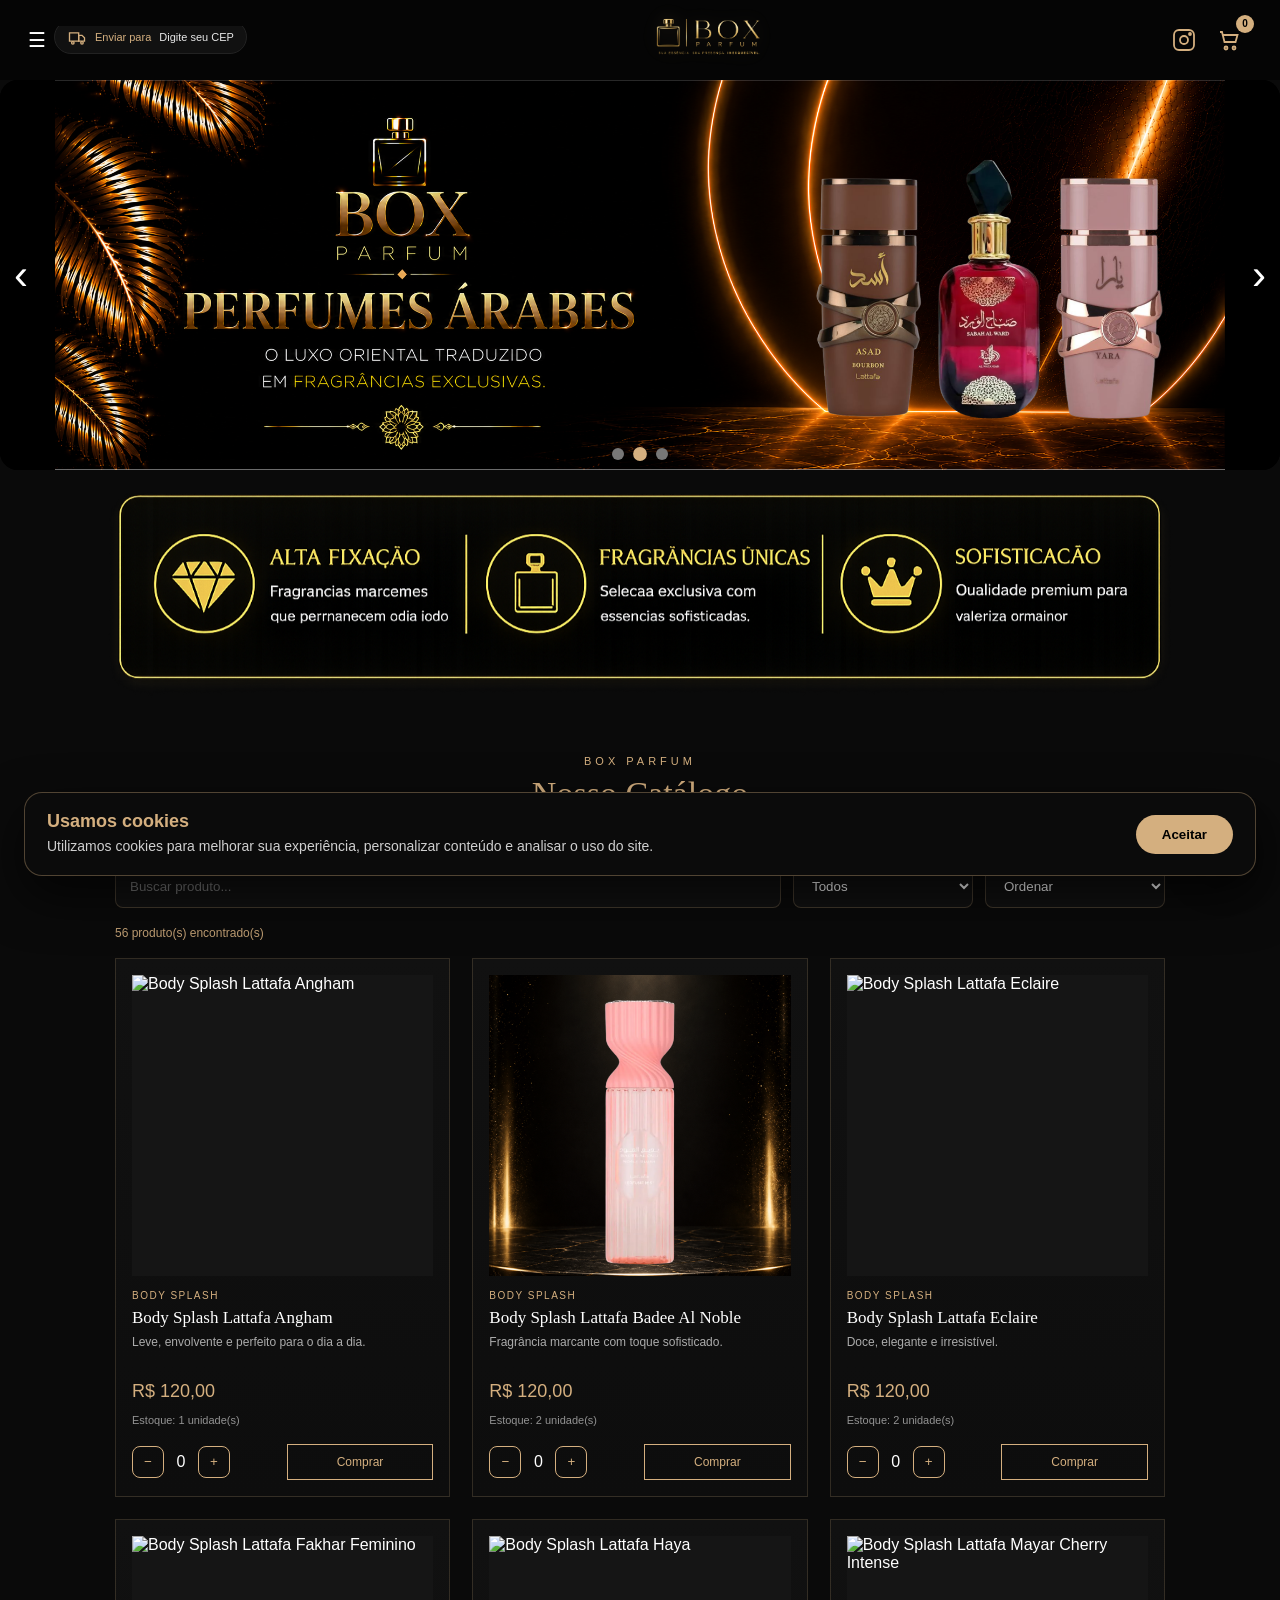
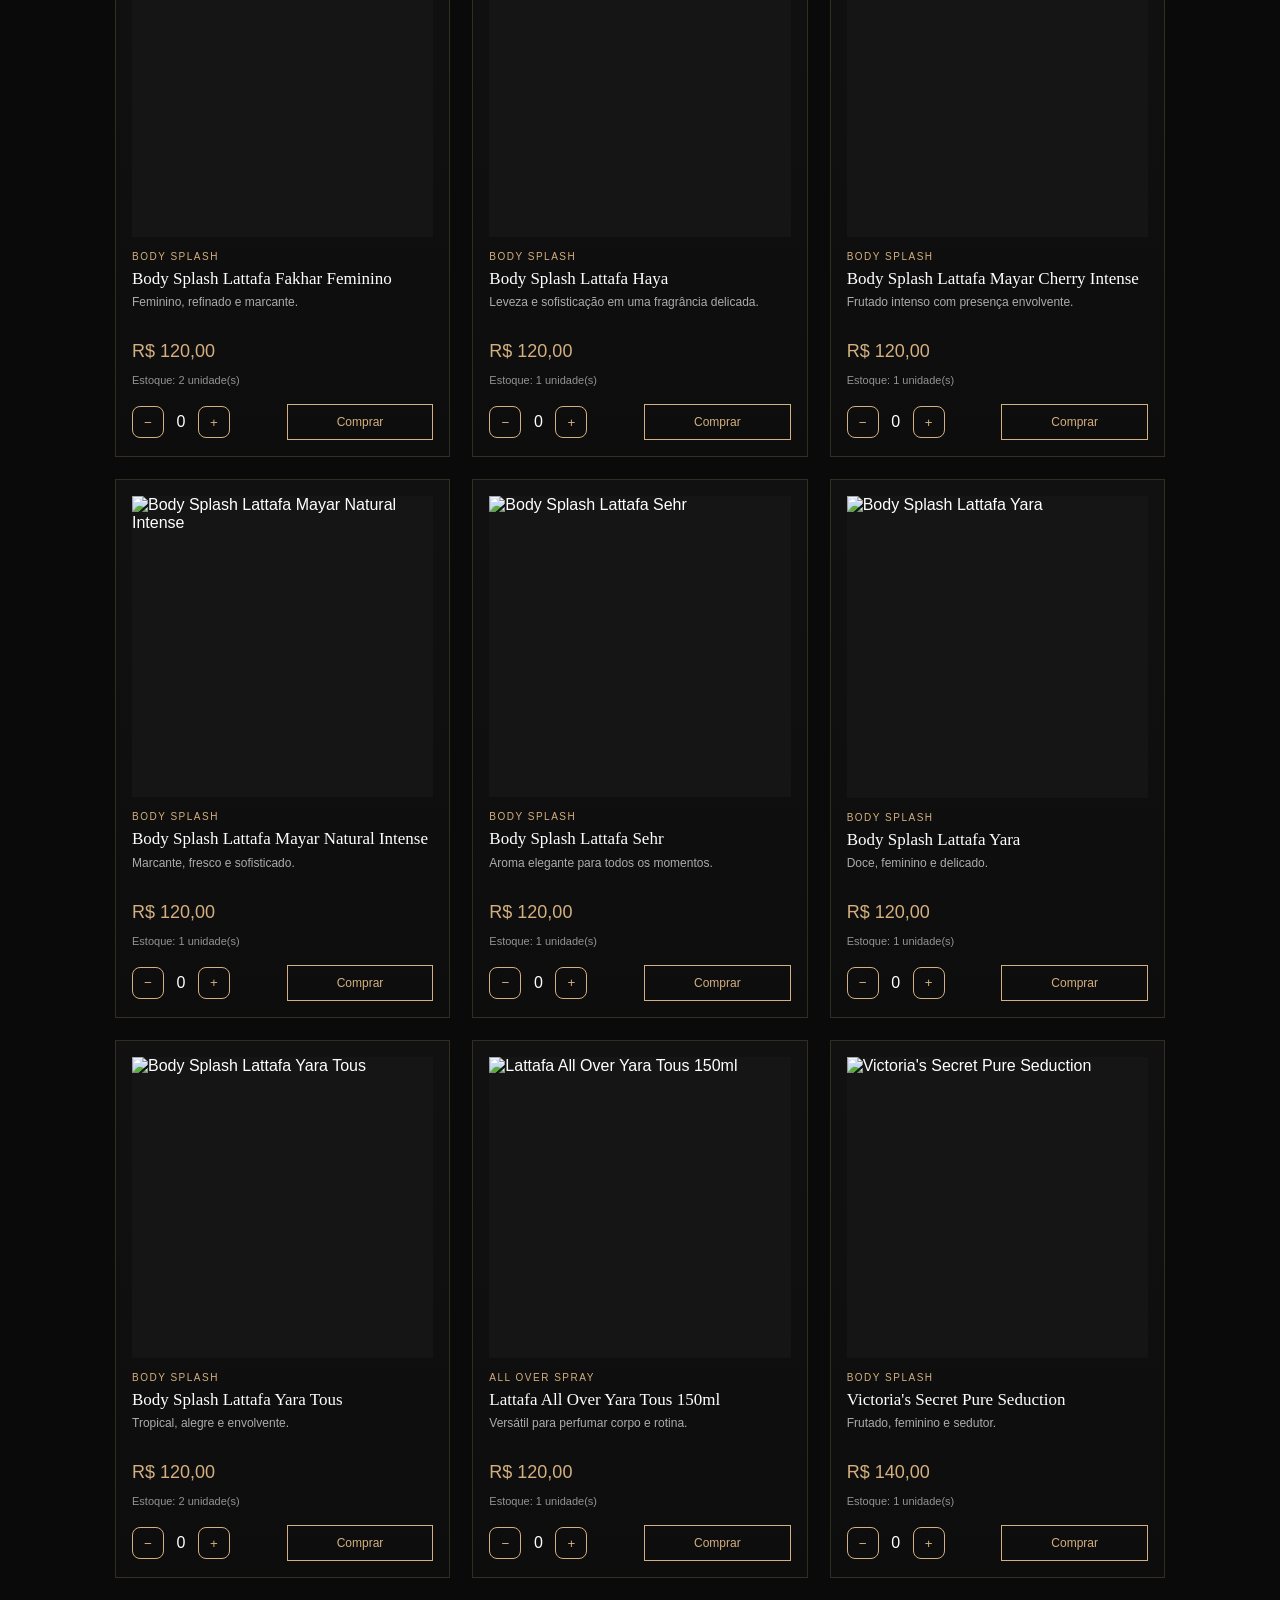
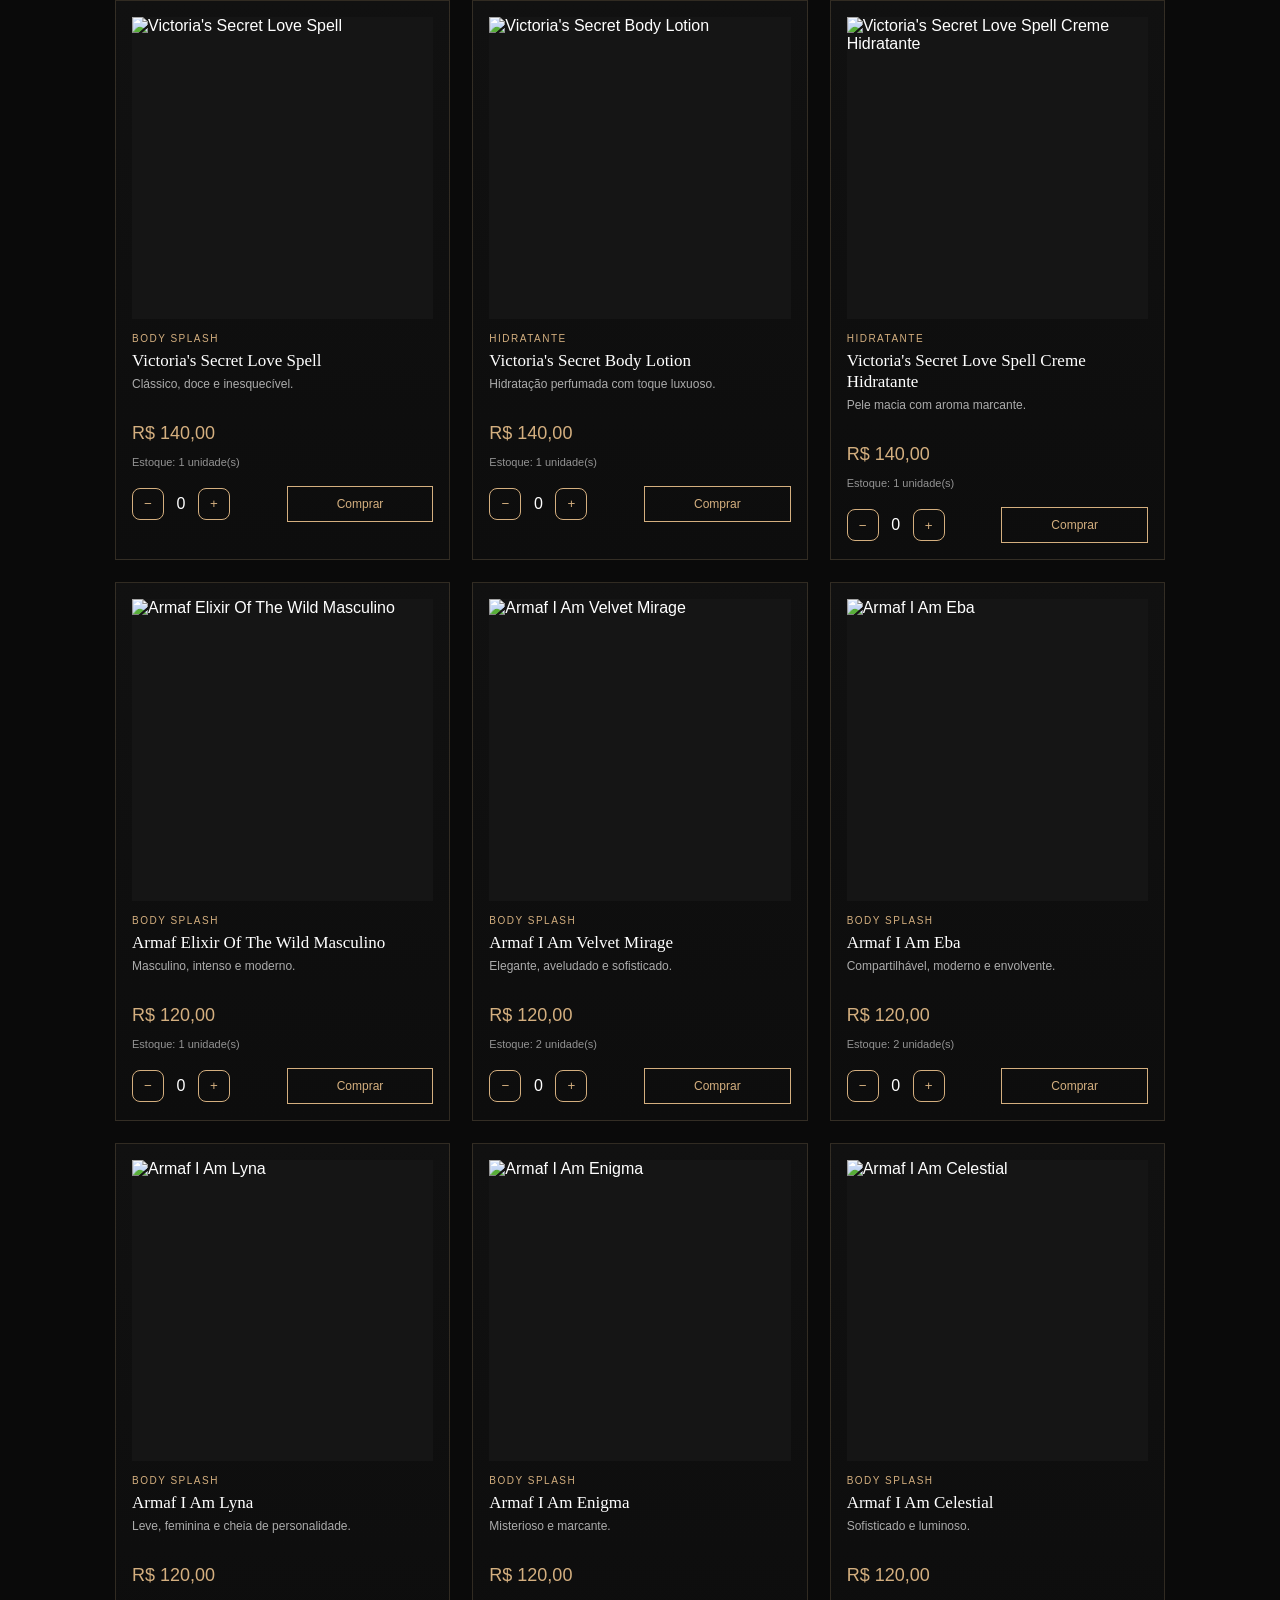
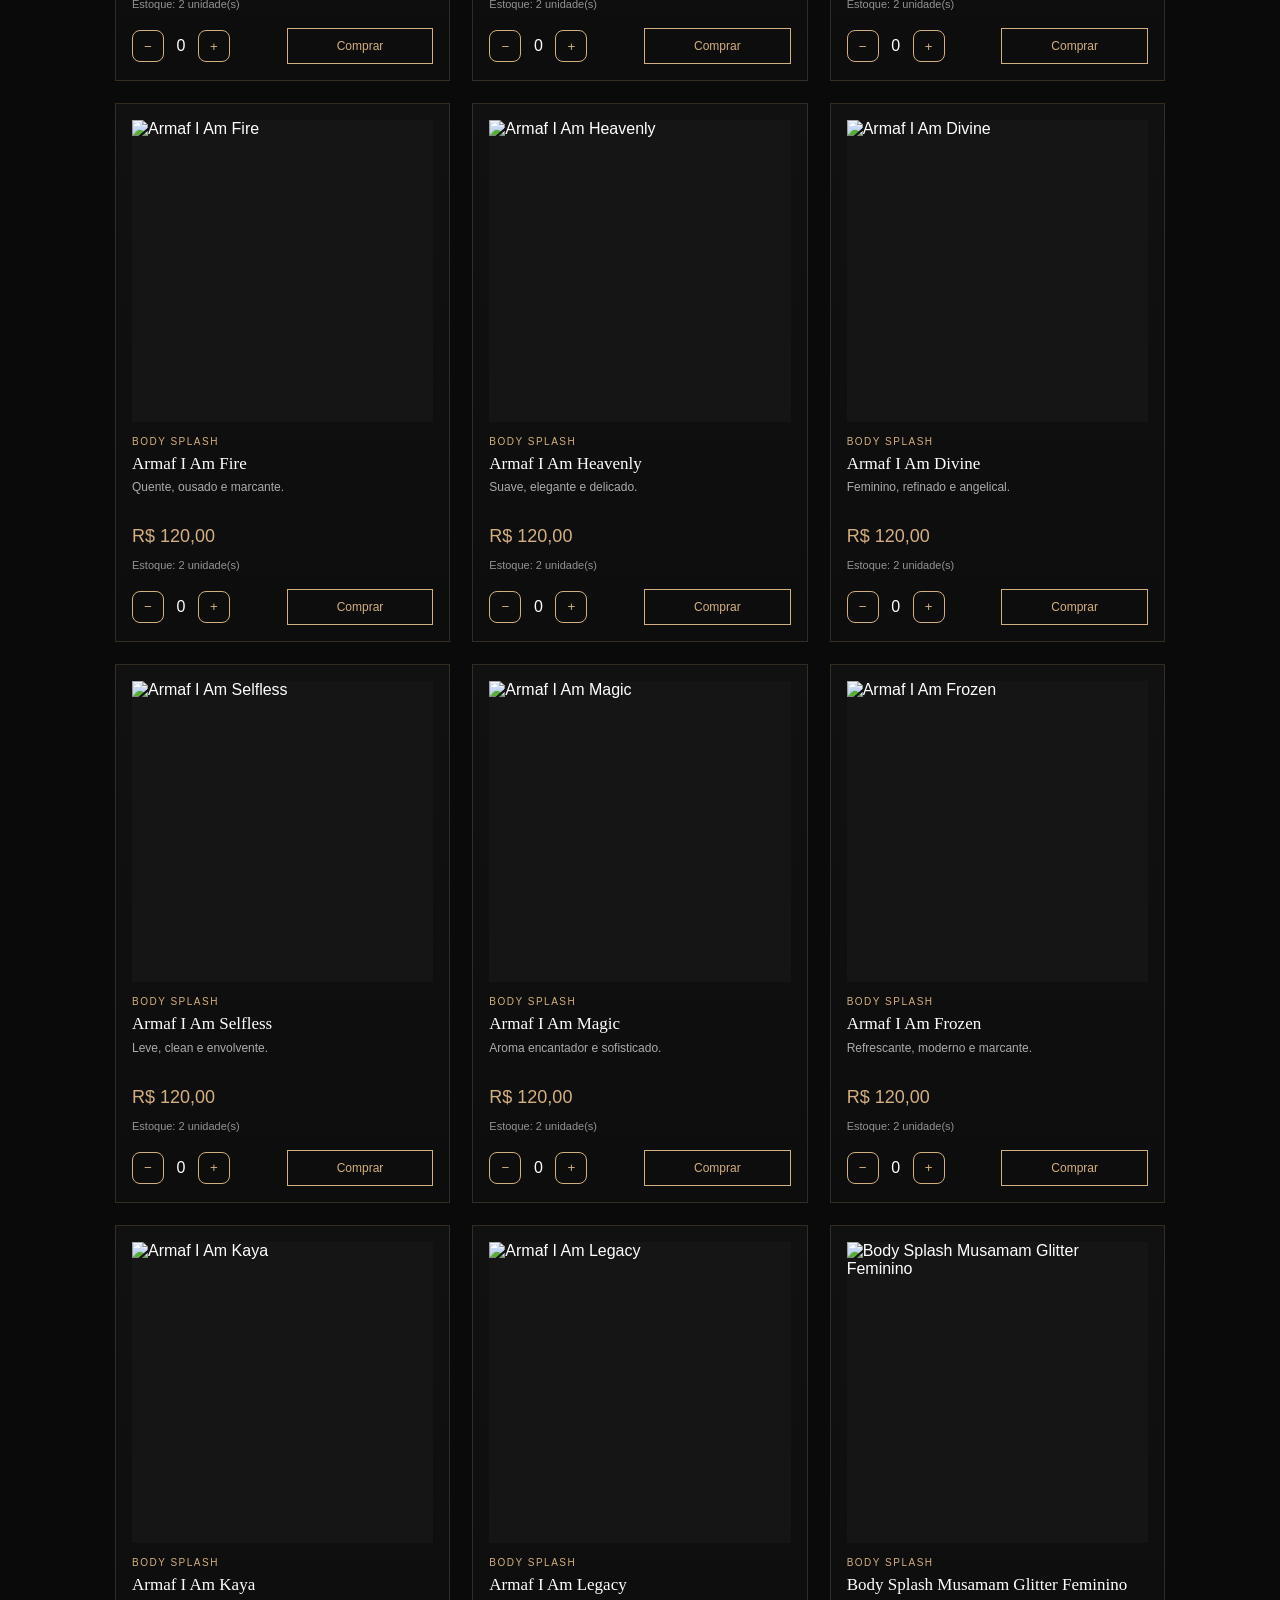
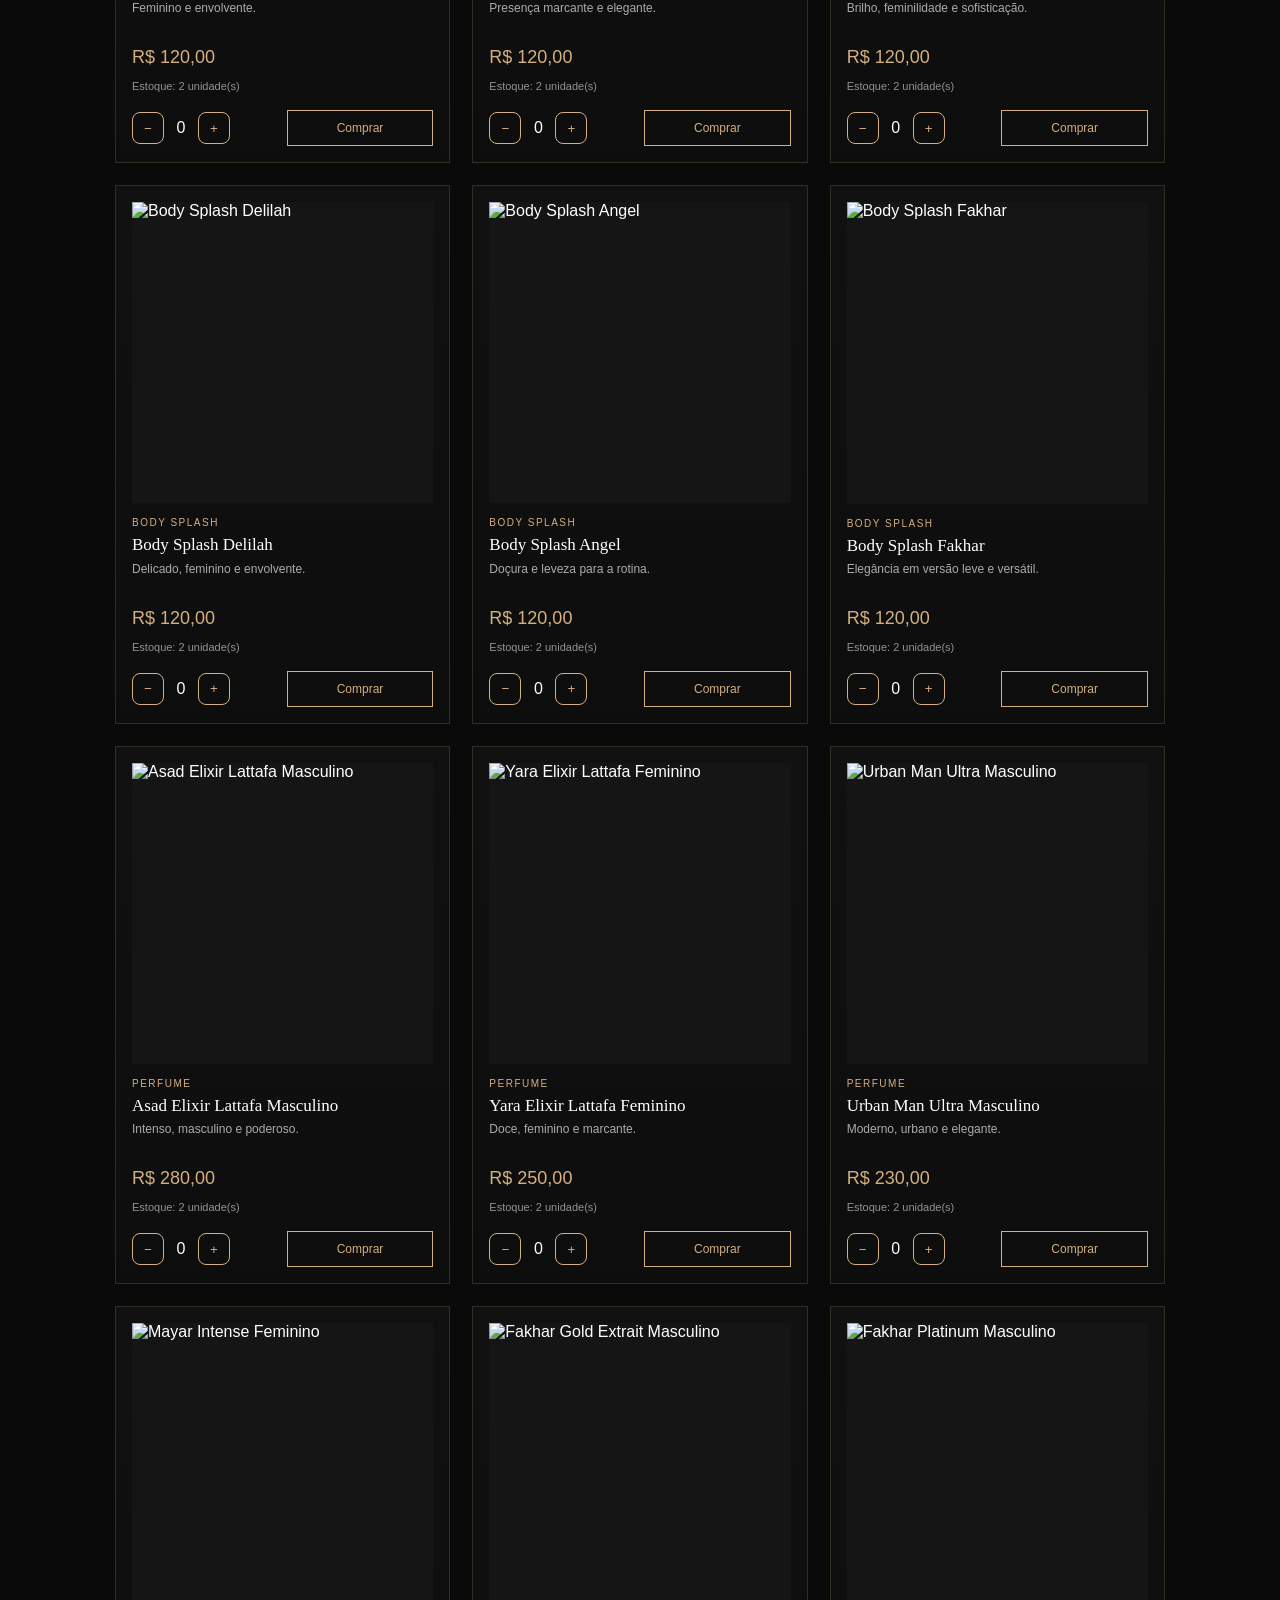
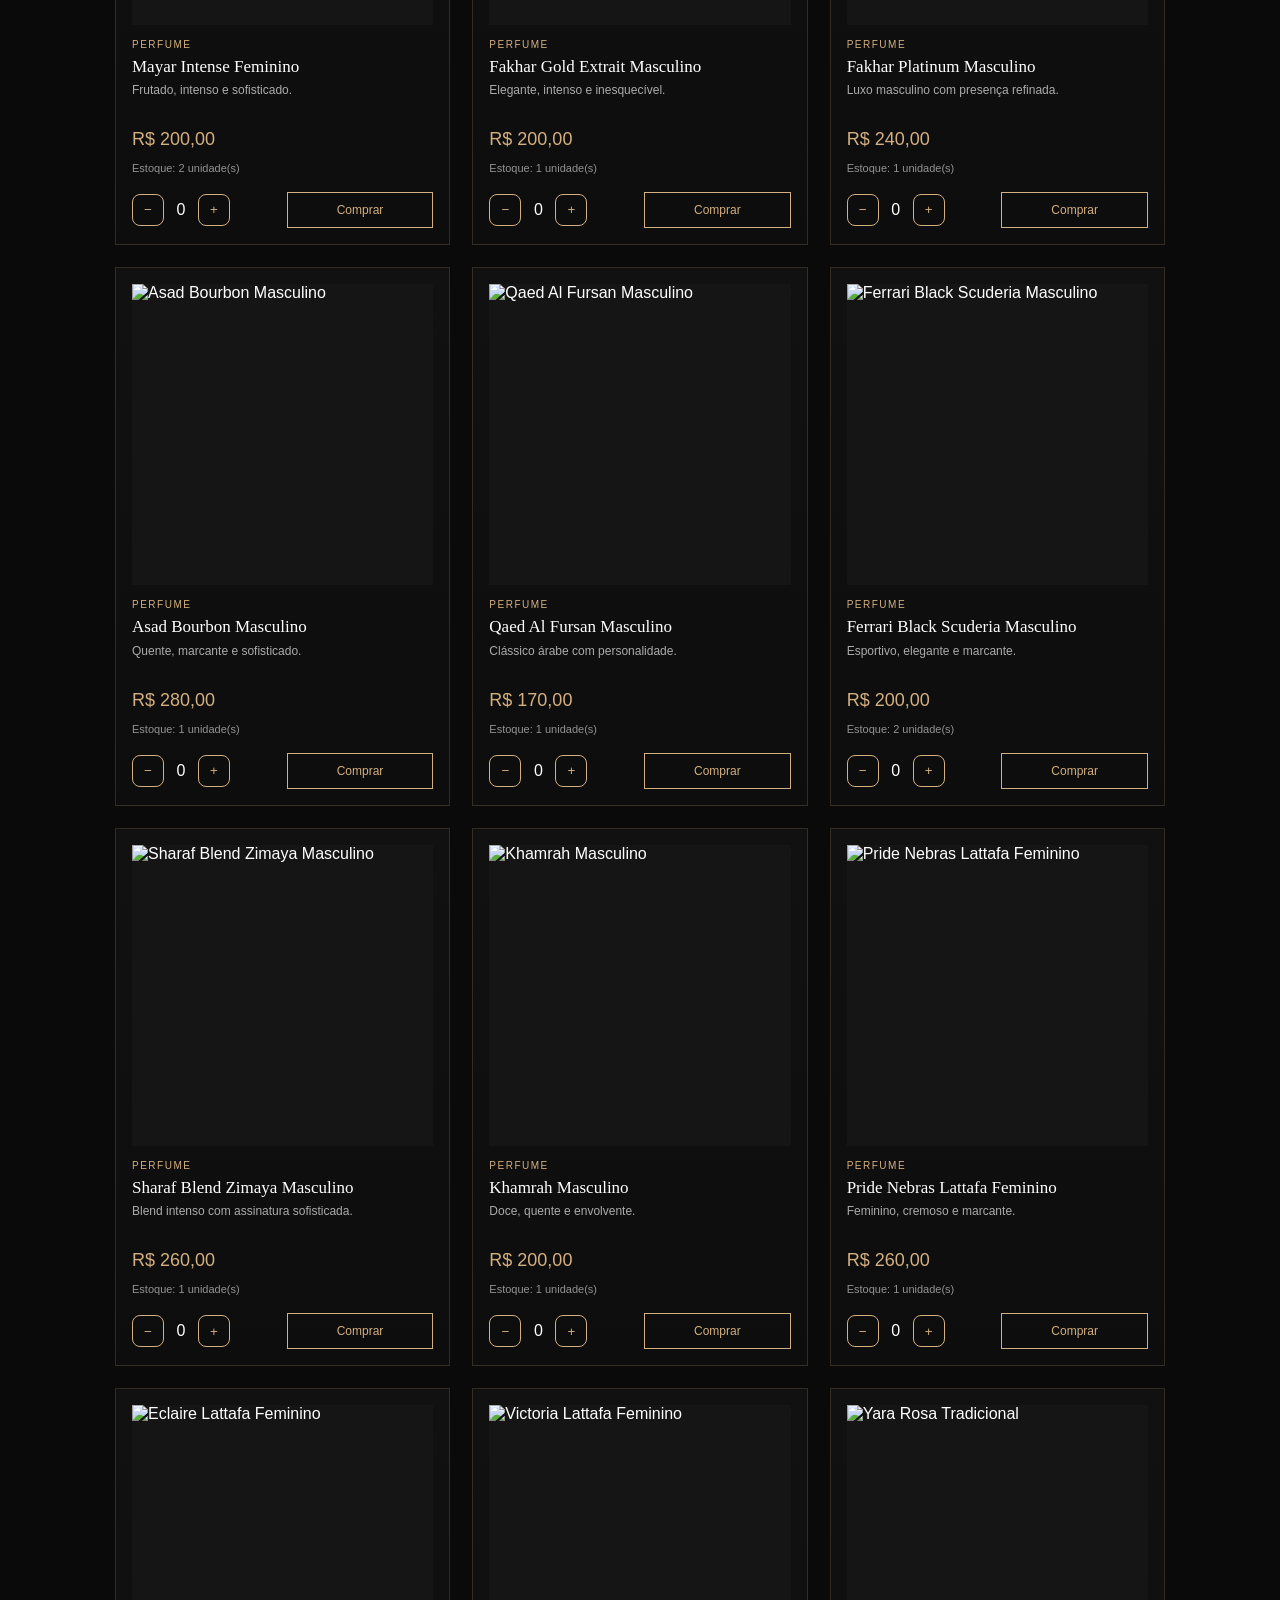
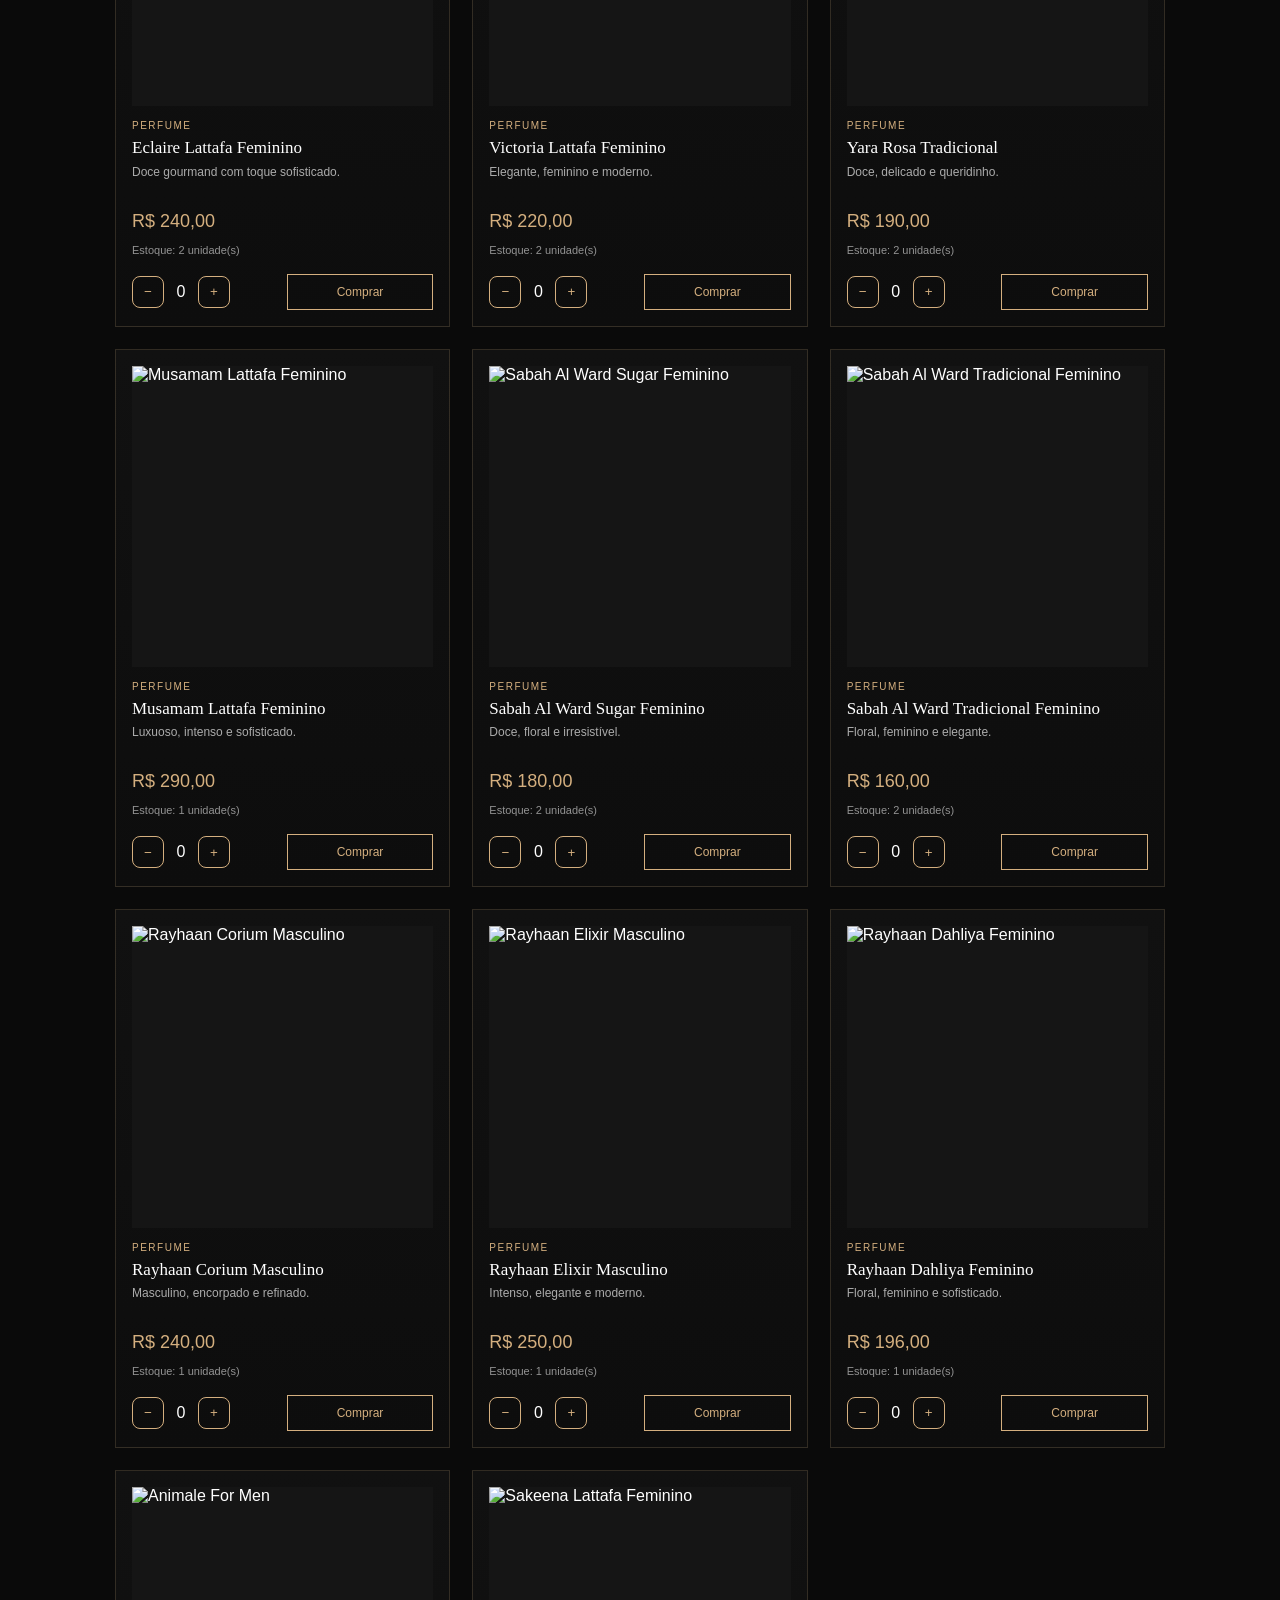
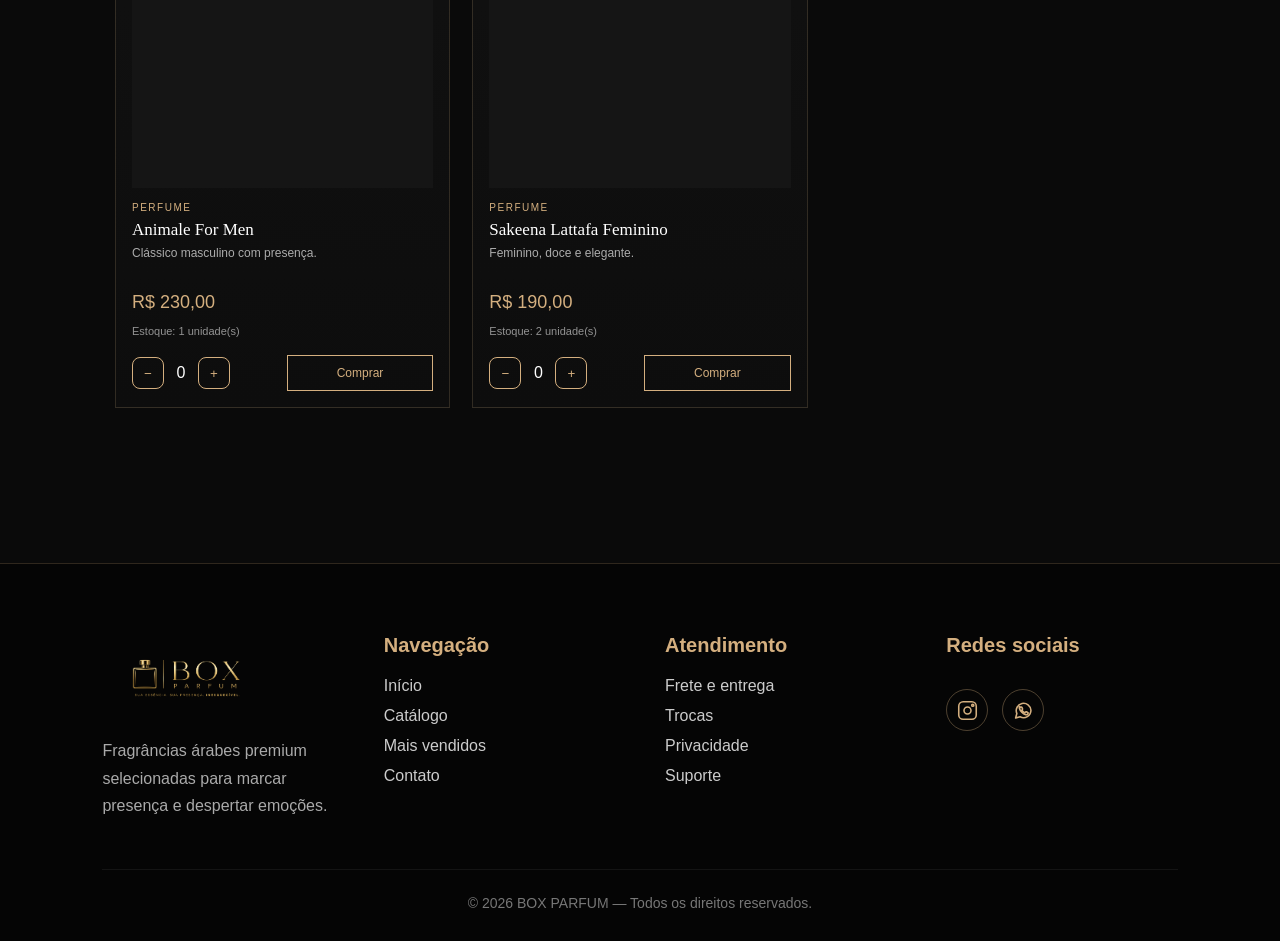
==== index.html @ 10d19405 "corrige nomes das imagens" ====
<!DOCTYPE html>
<html lang="pt-BR">
<head>
  <meta charset="UTF-8">
  <meta name="viewport" content="width=device-width, initial-scale=1.0">
  <title>Box Parfum</title>
  <link rel="stylesheet" href="style.css">
  <link rel="icon" type="image/png" href="favicon.png">
</head>
<body>
  <!-- HEADER -->
<header class="header">
  <div class="left">
<button class="menu" onclick="abrirMenu()">☰</button>

    <nav class="mobile-menu" id="mobileMenu">
  <a href="index.html">Início</a>
  <a href="#catalogo">Catálogo</a>
  <a href="frete.html">Frete e entrega</a>
  <a href="trocas.html">Trocas</a>
  <a href="privacidade.html">Privacidade</a>
  <a href="https://wa.me/5541996844249" target="_blank">Contato</a>
</nav>

    <div class="delivery-box">
      <svg class="delivery-icon" viewBox="0 0 24 24">
        <path d="M3 7h11v10H3z"/>
        <path d="M14 10h4l3 3v4h-7z"/>
        <circle cx="7" cy="19" r="1.5"/>
        <circle cx="18" cy="19" r="1.5"/>
      </svg>

      <span class="label">Enviar para</span>
      <span id="delivery-text" class="location">Digite seu CEP</span>
      <input id="cep" class="cep hidden" placeholder="CEP">
    </div>
  </div>

  <div class="logo">
    <img src="logo-box-parfum.png" alt="Box Parfum">
  </div>

  <div class="right">

    <a href="https://instagram.com/boxparfumbr" target="_blank" class="icon">
      <svg viewBox="0 0 24 24" class="icon-svg">
        <rect x="2" y="2" width="20" height="20" rx="5" ry="5"/>
        <circle cx="12" cy="12" r="4"/>
        <circle cx="18" cy="6" r="1"/>
      </svg>
    </a>
  <div class="cart-wrapper">

  <button class="cart-btn">

    <svg viewBox="0 0 24 24" class="icon-svg">
      <circle cx="9" cy="20" r="1.5"/>
      <circle cx="17" cy="20" r="1.5"/>
      <path d="M3 4h2l2.5 10h11l2-7H6"/>
    </svg>

    <span class="cart-count">0</span>

  </button>

  <div class="cart-dropdown">

    <h3>Meu carrinho</h3>

    <div id="cart-items"></div>

    <strong>
      Total:
      <span id="cart-total">R$ 0,00</span>
    </strong>

    <button onclick="finalizarCompra()">
      Finalizar Compra
    </button>

  </div>

</div>
      </div>
    </div>


</header>

  
<!-- BANNER -->
<section class="amazon-carousel">

  <button class="slide-btn prev">‹</button>

  <div class="amazon-track">

    <div class="amazon-slide">
      <img src="h1.png" alt="Banner Box Parfum" class="banner-img">
    </div>

    <div class="amazon-slide">
      <img src="h2.png" alt="Banner Box Parfum" class="banner-img">
    </div>

    <div class="amazon-slide">
      <img src="h3.png" alt="Banner Box Parfum" class="banner-img">
    </div>

  </div>

  <button class="slide-btn next">›</button>

  <div class="dots">
    <span class="active"></span>
    <span></span>
    <span></span>
  </div>

</section>

<div class="benefit-item">
    <section class="benefits-img">



  <img src="beneficios.png" alt="">
  </div>

</section>

  <!-- CATÁLOGO -->
<section class="catalog" id="catalogo">
  <div class="catalog-header">
    <p class="catalog-kicker">BOX PARFUM</p>
    <h2>Nosso Catálogo</h2>
    <p class="catalog-subtitle">Perfumes, body splashs e cuidados selecionados para marcar presença.</p>
  </div>

  <div class="catalog-tools">
    <input id="product-search" class="catalog-search" type="text" placeholder="Buscar produto...">

    <select id="category-filter" class="catalog-select">
      <option value="Todos">Todos</option>
      <option value="Perfume">Perfumes</option>
      <option value="Body Splash">Body Splash</option>
      <option value="Hidratante">Hidratantes</option>
      <option value="All Over Spray">All Over Spray</option>
    </select>

    <select id="sort-filter" class="catalog-select">
      <option value="default">Ordenar</option>
      <option value="price-asc">Menor preço</option>
      <option value="price-desc">Maior preço</option>
      <option value="name-asc">Nome A-Z</option>
    </select>
  </div>

  <div class="catalog-count" id="catalog-count"></div>
  <div class="products" id="products-grid"></div>
</section>

<style>
.catalog{
  padding:55px 20px;
  background:#0a0a0a;
}

.catalog-header{
  text-align:center;
  margin-bottom:28px;
}

.catalog-kicker{
  color:#d4af7f;
  letter-spacing:4px;
  font-size:11px;
  text-transform:uppercase;
  margin-bottom:8px;
}

.catalog h2{
  color:#d4af7f;
  font-size:34px;
  font-family:Georgia,serif;
  font-weight:400;
  margin-bottom:8px;
}

.catalog-subtitle{
  color:#fff;
  opacity:.7;
  font-size:14px;
}

.catalog-tools{
  max-width:1050px;
  margin:0 auto 18px;
  display:grid;
  grid-template-columns:1fr 180px 180px;
  gap:12px;
}

.catalog-search,
.catalog-select{
  background:#111;
  border:1px solid rgba(212,175,127,.25);
  color:#fff;
  padding:12px 14px;
  border-radius:8px;
  outline:none;
}

.catalog-count{
  max-width:1050px;
  margin:0 auto 18px;
  color:#d4af7f;
  font-size:12px;
  opacity:.9;
}

.products{
  max-width:1050px;
  margin:auto;
  display:grid;
  grid-template-columns:repeat(3,1fr);
  gap:22px;
}

.card{
  background:linear-gradient(180deg,#111,#0d0d0d);
  border:1px solid rgba(212,175,127,.18);
  padding:16px;
  text-align:left;
  transition:.25s ease;
}

.card:hover{
  transform:translateY(-4px);
  border-color:#d4af7f;
}

.product-img-box{
  width:100%;
  aspect-ratio:1/1;
  background:#151515;
  display:flex;
  align-items:center;
  justify-content:center;
  overflow:hidden;
  margin-bottom:14px;
}

.product-img-box img{
  width:100%;
  height:100%;
  object-fit:cover;
}

.product-category{
  color:#d4af7f;
  font-size:10px;
  text-transform:uppercase;
  letter-spacing:1.5px;
  margin-bottom:6px;
}

.card h3{
  color:#fff;
  font-size:17px;
  line-height:1.25;
  margin-bottom:6px;
  font-family:Georgia,serif;
  font-weight:400;
}

.card p{
  color:#fff;
  opacity:.65;
  font-size:12px;
  min-height:34px;
}

.price{
  display:block;
  color:#d4af7f;
  font-size:18px;
  margin:12px 0;
}

.stock{
  color:#fff;
  opacity:.55;
  font-size:11px;
  margin-bottom:12px;
}

.actions{
  display:grid;
  grid-template-columns:1fr 1fr;
  gap:8px;
}

.add-cart,
.buy{
  border:1px solid #d4af7f;
  background:transparent;
  color:#d4af7f;
  padding:10px;
  cursor:pointer;
  font-size:12px;
  transition:.25s ease;
}

.add-cart:hover,
.buy:hover{
  background:#d4af7f;
  color:#0a0a0a;
}

@media(max-width:850px){
  .catalog-tools{grid-template-columns:1fr;}
  .products{grid-template-columns:1fr 1fr;}
}

@media(max-width:520px){
  .products{grid-template-columns:1fr;}
}
</style>

<script>
const productsData = [
  {name:"Body Splash Lattafa Angham", category:"Body Splash", price:120, stock:1, image:"bodysplashlattafaangham.png", desc:"Leve, envolvente e perfeito para o dia a dia."},
  {name:"Body Splash Lattafa Badee Al Noble", category:"Body Splash", price:120, stock:2, image:"body-splash-lattafa-badee-al-noble.png", desc:"Fragrância marcante com toque sofisticado."},
  {name:"Body Splash Lattafa Eclaire", category:"Body Splash", price:120, stock:2, image:"bodysplasheclaire.png", desc:"Doce, elegante e irresistível."},
  {name:"Body Splash Lattafa Fakhar Feminino", category:"Body Splash", price:120, stock:2, image:"bodysplashfakhar.png", desc:"Feminino, refinado e marcante."},
  {name:"Body Splash Lattafa Haya", category:"Body Splash", price:120, stock:1, image:"haya.png", desc:"Leveza e sofisticação em uma fragrância delicada."},
  {name:"Body Splash Lattafa Mayar Cherry Intense", category:"Body Splash", price:120, stock:1, image:"mayarcherry.png", desc:"Frutado intenso com presença envolvente."},
  {name:"Body Splash Lattafa Mayar Natural Intense", category:"Body Splash", price:120, stock:1, image:"mayarnatural.png", desc:"Marcante, fresco e sofisticado."},
  {name:"Body Splash Lattafa Sehr", category:"Body Splash", price:120, stock:1, image:"sehr.png", desc:"Aroma elegante para todos os momentos."},
  {name:"Body Splash Lattafa Yara", category:"Body Splash", price:120, stock:1, image:"mistyara.png", desc:"Doce, feminino e delicado."},
  {name:"Body Splash Lattafa Yara Tous", category:"Body Splash", price:120, stock:2, image:"yaratous.png", desc:"Tropical, alegre e envolvente."},
  {name:"Lattafa All Over Yara Tous 150ml", category:"All Over Spray", price:120, stock:1, image:"alloveryaratous.png", desc:"Versátil para perfumar corpo e rotina."},
  {name:"Victoria's Secret Pure Seduction", category:"Body Splash", price:140, stock:1, image:"victoriasecretspureseductiion.png", desc:"Frutado, feminino e sedutor."},
  {name:"Victoria's Secret Love Spell", category:"Body Splash", price:140, stock:1, image:"victoriasecretslovespell.png", desc:"Clássico, doce e inesquecível."},
  {name:"Victoria's Secret Body Lotion", category:"Hidratante", price:140, stock:1, image:"vsbodylotion.png", desc:"Hidratação perfumada com toque luxuoso."},
  {name:"Victoria's Secret Love Spell Creme Hidratante", category:"Hidratante", price:140, stock:1, image:"victoriasecretscremehidratantels.png", desc:"Pele macia com aroma marcante."},
  {name:"Armaf Elixir Of The Wild Masculino", category:"Body Splash", price:120, stock:1, image:"elixirofwild.png", desc:"Masculino, intenso e moderno."},
  {name:"Armaf I Am Velvet Mirage", category:"Body Splash", price:120, stock:2, image:"velvetmirage.png", desc:"Elegante, aveludado e sofisticado."},
  {name:"Armaf I Am Eba", category:"Body Splash", price:120, stock:2, image:"eba.png", desc:"Compartilhável, moderno e envolvente."},
  {name:"Armaf I Am Lyna", category:"Body Splash", price:120, stock:2, image:"lyna.png", desc:"Leve, feminina e cheia de personalidade."},
  {name:"Armaf I Am Enigma", category:"Body Splash", price:120, stock:2, image:"enigma.png", desc:"Misterioso e marcante."},
  {name:"Armaf I Am Celestial", category:"Body Splash", price:120, stock:2, image:"celestial.png", desc:"Sofisticado e luminoso."},
  {name:"Armaf I Am Fire", category:"Body Splash", price:120, stock:2, image:"fire.png", desc:"Quente, ousado e marcante."},
  {name:"Armaf I Am Heavenly", category:"Body Splash", price:120, stock:2, image:"heavenly.png", desc:"Suave, elegante e delicado."},
  {name:"Armaf I Am Divine", category:"Body Splash", price:120, stock:2, image:"divine.png", desc:"Feminino, refinado e angelical."},
  {name:"Armaf I Am Selfless", category:"Body Splash", price:120, stock:2, image:"selfless.png", desc:"Leve, clean e envolvente."},
  {name:"Armaf I Am Magic", category:"Body Splash", price:120, stock:2, image:"magic.png", desc:"Aroma encantador e sofisticado."},
  {name:"Armaf I Am Frozen", category:"Body Splash", price:120, stock:2, image:"frozen.png", desc:"Refrescante, moderno e marcante."},
  {name:"Armaf I Am Kaya", category:"Body Splash", price:120, stock:2, image:"kaya.png", desc:"Feminino e envolvente."},
  {name:"Armaf I Am Legacy", category:"Body Splash", price:120, stock:2, image:"legacy.png", desc:"Presença marcante e elegante."},
  {name:"Body Splash Musamam Glitter Feminino", category:"Body Splash", price:120, stock:2, image:"bsmusaman.png", desc:"Brilho, feminilidade e sofisticação."},
  {name:"Body Splash Delilah", category:"Body Splash", price:120, stock:2, image:"dalilah.png", desc:"Delicado, feminino e envolvente."},
  {name:"Body Splash Angel", category:"Body Splash", price:120, stock:2, image:"angel.png", desc:"Doçura e leveza para a rotina."},
  {name:"Body Splash Fakhar", category:"Body Splash", price:120, stock:2, image:"fskharbs.png", desc:"Elegância em versão leve e versátil."},
  {name:"Asad Elixir Lattafa Masculino", category:"Perfume", price:280, stock:2, image:"asaadelixir.png", desc:"Intenso, masculino e poderoso."},
  {name:"Yara Elixir Lattafa Feminino", category:"Perfume", price:250, stock:2, image:"yaraelixir.png", desc:"Doce, feminino e marcante."},
  {name:"Urban Man Ultra Masculino", category:"Perfume", price:230, stock:2, image:"urban-man-ultra.png", desc:"Moderno, urbano e elegante."},
  {name:"Mayar Intense Feminino", category:"Perfume", price:200, stock:2, image:"mayarintense.png", desc:"Frutado, intenso e sofisticado."},
  {name:"Fakhar Gold Extrait Masculino", category:"Perfume", price:200, stock:1, image:"fakhargold.png", desc:"Elegante, intenso e inesquecível."},
  {name:"Fakhar Platinum Masculino", category:"Perfume", price:240, stock:1, image:"fakharplatinum.png", desc:"Luxo masculino com presença refinada."},
  {name:"Asad Bourbon Masculino", category:"Perfume", price:280, stock:1, image:"asaadbourbom.png", desc:"Quente, marcante e sofisticado."},
  {name:"Qaed Al Fursan Masculino", category:"Perfume", price:170, stock:1, image:"qaedalfursan.png", desc:"Clássico árabe com personalidade."},
  {name:"Ferrari Black Scuderia Masculino", category:"Perfume", price:200, stock:2, image:"ferrariblack.png", desc:"Esportivo, elegante e marcante."},
  {name:"Sharaf Blend Zimaya Masculino", category:"Perfume", price:260, stock:1, image:"sharaf.png", desc:"Blend intenso com assinatura sofisticada."},
  {name:"Khamrah Masculino", category:"Perfume", price:200, stock:1, image:"kramrah.png", desc:"Doce, quente e envolvente."},
  {name:"Pride Nebras Lattafa Feminino", category:"Perfume", price:260, stock:1, image:"pridenebras.png", desc:"Feminino, cremoso e marcante."},
  {name:"Eclaire Lattafa Feminino", category:"Perfume", price:240, stock:2, image:"eclaireparfum.png", desc:"Doce gourmand com toque sofisticado."},
  {name:"Victoria Lattafa Feminino", category:"Perfume", price:220, stock:2, image:"victoria.png", desc:"Elegante, feminino e moderno."},
  {name:"Yara Rosa Tradicional", category:"Perfume", price:190, stock:2, image:"yara.png", desc:"Doce, delicado e queridinho."},
  {name:"Musamam Lattafa Feminino", category:"Perfume", price:290, stock:1, image:"musaman.png", desc:"Luxuoso, intenso e sofisticado."},
  {name:"Sabah Al Ward Sugar Feminino", category:"Perfume", price:180, stock:2, image:"sugar.png", desc:"Doce, floral e irresistível."},
  {name:"Sabah Al Ward Tradicional Feminino", category:"Perfume", price:160, stock:2, image:"sabahalwerd.png", desc:"Floral, feminino e elegante."},
  {name:"Rayhaan Corium Masculino", category:"Perfume", price:240, stock:1, image:"rayhaamcorium.png", desc:"Masculino, encorpado e refinado."},
  {name:"Rayhaan Elixir Masculino", category:"Perfume", price:250, stock:1, image:"rayhaamelixir.png", desc:"Intenso, elegante e moderno."},
  {name:"Rayhaan Dahliya Feminino", category:"Perfume", price:196, stock:1, image:"rayhaan-dahliya.png", desc:"Floral, feminino e sofisticado."},
  {name:"Animale For Men", category:"Perfume", price:230, stock:1, image:"animaleformen.png", desc:"Clássico masculino com presença."},
  {name:"Sakeena Lattafa Feminino", category:"Perfume", price:190, stock:2, image:"sakeena.png", desc:"Feminino, doce e elegante."}
];


function money(value){
  return value.toLocaleString("pt-BR", {style:"currency", currency:"BRL"});
}


function renderProducts(){
  const grid = document.getElementById("products-grid");
  const search = document.getElementById("product-search").value.toLowerCase();
  const category = document.getElementById("category-filter").value;
  const sort = document.getElementById("sort-filter").value;

  let list = productsData.filter(product => {
    const matchSearch = product.name.toLowerCase().includes(search) || product.desc.toLowerCase().includes(search);
    const matchCategory = category === "Todos" || product.category === category;
    return matchSearch && matchCategory;
  });
  

  if(sort === "price-asc") list.sort((a,b)=>a.price-b.price);
  if(sort === "price-desc") list.sort((a,b)=>b.price-a.price);
  if(sort === "name-asc") list.sort((a,b)=>a.name.localeCompare(b.name));
  document.getElementById("catalog-count").textContent = `${list.length} produto(s) encontrado(s)`;


  grid.innerHTML = list.map((product, index)=>`
    <article class="card">
      <div class="product-img-box">
        <img src="${product.image}" alt="${product.name}">
      </div>
      <div class="product-category">${product.category}</div>
      <h3>${product.name}</h3>
      <p>${product.desc}</p>
      <span class="price">${money(product.price)}</span>
      <div class="stock">Estoque: ${product.stock} unidade(s)</div>
    
    
<div class="actions">

  <div class="product-actions">

    <button onclick="diminuirProduto(${productsData.indexOf(product)})">
      −
    </button>

    <span id="qtd-${productsData.indexOf(product)}">
      0
    </span>

    <button onclick="aumentarProduto(${productsData.indexOf(product)})">
      +
    </button>

  </div>

  <button class="buy"
    onclick="buyNow(${productsData.indexOf(product)})">
    Comprar
  </button>

</div>
    </article>
  `).join("");
  
  }
document.getElementById("product-search")
.addEventListener("input", renderProducts);

document.getElementById("category-filter")
.addEventListener("change", renderProducts);

document.getElementById("sort-filter")
.addEventListener("change", renderProducts);
renderProducts();

  

function buyNow(index){

  const product = productsData[index];

  localStorage.setItem(
    "checkoutProduct",
    JSON.stringify({
      ...product,
      quantity:1
    })
  );

  localStorage.removeItem("checkoutCart");

  window.location.href = "checkout.html";
}

renderProducts();
</script>

<script>
const deliveryBox = document.querySelector(".delivery-box");
const cepInput = document.getElementById("cep");
const deliveryText = document.getElementById("delivery-text");

window.addEventListener("load", () => {
  const cepSalvo = localStorage.getItem("cep");
  const enderecoSalvo = localStorage.getItem("enderecoCompleto");

  if (cepSalvo) cepInput.value = cepSalvo;
  if (enderecoSalvo) deliveryText.textContent = enderecoSalvo;
});

deliveryBox.addEventListener("click", () => {
  deliveryText.classList.add("hidden");
  cepInput.classList.remove("hidden");

  setTimeout(() => {
    cepInput.focus();
    cepInput.select();
  }, 50);
});

cepInput.addEventListener("click", (e) => {
  e.stopPropagation();
});

cepInput.addEventListener("blur", buscarCEP);

async function buscarCEP(){
  const cep = cepInput.value.replace(/\D/g, "");

  if (cep.length !== 8) {
    cepInput.classList.add("hidden");
    deliveryText.classList.remove("hidden");
    return;
  }

  const res = await fetch(`https://viacep.com.br/ws/${cep}/json/`);
  const data = await res.json();

  if (data.erro) {
    deliveryText.textContent = "CEP inválido";
    cepInput.classList.add("hidden");
    deliveryText.classList.remove("hidden");
    return;
  }

  const enderecoCompleto = `${data.localidade} - ${data.uf}`;

  deliveryText.textContent = enderecoCompleto;

  localStorage.setItem("cep", cep);
  localStorage.setItem("cidade", data.localidade);
  localStorage.setItem("estado", data.uf);
  localStorage.setItem("endereco", data.logradouro || "");
  localStorage.setItem("enderecoCompleto", enderecoCompleto);

  cepInput.classList.add("hidden");
  deliveryText.classList.remove("hidden");
}
</script>

<div id="cart-modal" class="cart-modal">
  <div class="cart-box">
    <button onclick="fecharCarrinho()">X</button>
    <h2>Carrinho</h2>
  </div>
</div>

<script>
  let cart =
JSON.parse(localStorage.getItem("cart")) || [];

function money(value){
  return value.toLocaleString("pt-BR",{
    style:"currency",
    currency:"BRL"
  });
}

function atualizarCarrinho(){

  const cartItems =
    document.getElementById("cart-items");

  const cartTotal =
    document.getElementById("cart-total");

  const cartCount =
    document.querySelector(".cart-count");

  cartItems.innerHTML = "";

  let total = 0;

  let quantidadeTotal = 0;

  cart.forEach((item,index)=>{

    if(!item.quantity){
      item.quantity = 1;
    }

    total += Number(item.price)
      * Number(item.quantity);

    quantidadeTotal +=
      Number(item.quantity);

    cartItems.innerHTML += `

      <div class="cart-item">

        <img
          src="${item.image}"
          alt="${item.name}"
          class="cart-item-img"
        >

        <div class="cart-item-info">

          <h4>${item.name}</h4>

          <p>${money(item.price)}</p>

          <div class="cart-quantity">

            <button onclick="diminuirQtd(${index})">
              −
            </button>

            <span>${item.quantity}</span>

            <button onclick="aumentarQtd(${index})">
              +
            </button>

          </div>

        </div>

        <button
          class="remove-item"
          onclick="removerItem(${index})"
        >
          ✕
        </button>

      </div>

    `;
  });

  cartCount.innerText =
    quantidadeTotal;

  cartTotal.innerText =
    money(total);

  localStorage.setItem(
    "cart",
    JSON.stringify(cart)
  );
}
function addToCart(index){

  const product =
    productsData[index];

  const existing =
    cart.find(item =>
      item.name === product.name
    );

  if(existing){

    existing.quantity++;

  }else{

    cart.push({
      ...product,
      quantity:1
    });
  }

  atualizarCarrinho();
}

function aumentarProduto(index){

  addToCart(index);

  atualizarQtdProduto(index);
}

function diminuirProduto(index){

  const product = productsData[index];

  const item =
    cart.find(i =>
      i.name === product.name
    );

  if(!item) return;

  if(item.quantity > 1){

    item.quantity--;

  }else{

    cart =
      cart.filter(i =>
        i.name !== product.name
      );
  }

  atualizarCarrinho();

  atualizarQtdProduto(index);
}
function aumentarQtd(index){

  cart[index].quantity++;

  atualizarCarrinho();
}

function diminuirQtd(index){

  if(cart[index].quantity > 1){

    cart[index].quantity--;

  }else{

    cart.splice(index,1);
  }

  atualizarCarrinho();
}

function removerItem(index){

  cart.splice(index,1);

  atualizarCarrinho();
}

function atualizarQtdProduto(index){

  const product =
    productsData[index];

  const item =
    cart.find(i =>
      i.name === product.name
    );

  const qtdElemento =
    document.getElementById(`qtd-${index}`);

  if(qtdElemento){

    qtdElemento.innerText =
      item ? item.quantity : 0;
  }
}
atualizarCarrinho();

productsData.forEach((product,index)=>{

  atualizarQtdProduto(index);

});

atualizarCarrinho();
</script>


<div class="elisa-toggle" onclick="abrirElisa()">
  💬
</div>

<div class="elisa-chat" id="elisaChat">

  <div class="elisa-header">

    <div class="elisa-info">
      <div class="elisa-avatar">E</div>

      <div>
        <h3>Elisa • Box Parfum</h3>
        <p>Assistente virtual</p>
      </div>
    </div>

    <div class="elisa-actions">
      <button onclick="minimizarElisa()">—</button>
      <button onclick="fecharElisa()">✕</button>
    </div>

  </div>

  <div class="elisa-body" id="elisaBody">

    <div class="elisa-message">
      Olá 💛 Sou a Elisa, assistente virtual da Box Parfum.
      Como posso ajudar?
    </div>

    <button onclick="abrirWhats('duvidas')">
      ❓ Dúvidas
    </button>

    <button onclick="abrirWhats('cancelamentos')">
      📦 Cancelamentos
    </button>

    <button onclick="abrirWhats('devolucoes')">
      🔄 Devoluções
    </button>

    <button onclick="abrirWhats('reclamacoes')">
      ⚠️ Reclamações
    </button>

    <button onclick="abrirWhats('sugestoes')">
      💡 Sugestões
    </button>

  </div>

</div>

<script>

const elisaChat =
  document.getElementById("elisaChat");

const elisaBody =
  document.getElementById("elisaBody");

function abrirElisa(){

  elisaChat.style.display = "block";
}

function fecharElisa(){

  elisaChat.style.display = "none";
}

function minimizarElisa(){

  if(elisaBody.style.display === "none"){

    elisaBody.style.display = "block";

  }else{

    elisaBody.style.display = "none";
  }
}

function abrirWhats(tipo){

  const numero = "5541996844249";

  const mensagens = {

    duvidas:
      "Olá Elisa! Tenho dúvidas sobre produtos da Box Parfum.",

    cancelamentos:
      "Olá Elisa! Preciso de ajuda com cancelamento.",

    devolucoes:
      "Olá Elisa! Preciso solicitar devolução.",

    reclamacoes:
      "Olá Elisa! Quero registrar uma reclamação.",

    sugestoes:
      "Olá Elisa! Tenho uma sugestão para a Box Parfum."
  };

  const texto =
    encodeURIComponent(mensagens[tipo]);

  window.open(
    `https://wa.me/${numero}?text=${texto}`,
    "_blank"
  );
}

</script>


<script>
document.addEventListener("DOMContentLoaded", function () {
  let slideAtualBox = 0;

  const slidesBox = document.querySelectorAll(".amazon-slide");
  const dotsBox = document.querySelectorAll(".dots span");
  const btnNextBox = document.querySelector(".next");
  const btnPrevBox = document.querySelector(".prev");

  if (slidesBox.length === 0) {
    console.log("Nenhum slide encontrado");
    return;
  }

  function mostrarSlideBox(index) {
    slidesBox.forEach((slide, i) => {
      slide.style.display = i === index ? "block" : "none";
    });

    dotsBox.forEach(dot => dot.classList.remove("active"));

    if (dotsBox[index]) {
      dotsBox[index].classList.add("active");
    }
  }

  function proximoSlideBox() {
    slideAtualBox++;

    if (slideAtualBox >= slidesBox.length) {
      slideAtualBox = 0;
    }

    mostrarSlideBox(slideAtualBox);
  }

  function slideAnteriorBox() {
    slideAtualBox--;

    if (slideAtualBox < 0) {
      slideAtualBox = slidesBox.length - 1;
    }

    mostrarSlideBox(slideAtualBox);
  }

  if (btnNextBox) {
    btnNextBox.addEventListener("click", proximoSlideBox);
  }

  if (btnPrevBox) {
    btnPrevBox.addEventListener("click", slideAnteriorBox);
  }

  mostrarSlideBox(slideAtualBox);

  setInterval(proximoSlideBox, 3000);
});
</script>

<footer class="footer-box">

  <div class="footer-container">

    <div class="footer-brand">
      <img src="logo-box-parfum.png" alt="Box Parfum">

      <p>
        Fragrâncias árabes premium selecionadas
        para marcar presença e despertar emoções.
      </p>
    </div>

    <div class="footer-links">

  <h3>Navegação</h3>

  <a href="index.html">Início</a>
  <a href="index.html#catalogo">Catálogo</a>
  <a href="index.html#catalogo">Mais vendidos</a>
  <a href="https://wa.me/5541996844249?text=Ol%C3%A1%2C%20quero%20falar%20com%20a%20Box%20Parfum." target="_blank">Contato</a>

</div>

<div class="footer-links">

  <h3>Atendimento</h3>

  <a href="frete.html">Frete e entrega</a>
  <a href="trocas.html">Trocas</a>
  <a href="privacidade.html">Privacidade</a>
  <a href="https://wa.me/5541996844249?text=Ol%C3%A1%2C%20preciso%20de%20suporte%20da%20Box%20Parfum." target="_blank">Suporte</a>

</div>

  <div class="footer-social">

  <h3>Redes sociais</h3>

  <div class="social-icons">

    <a href="https://instagram.com/boxparfumbr" target="_blank" aria-label="Instagram">
      <svg viewBox="0 0 24 24">
        <rect x="2" y="2" width="20" height="20" rx="5" ry="5"></rect>
        <circle cx="12" cy="12" r="4"></circle>
        <circle cx="18" cy="6" r="1.2"></circle>
      </svg>
    </a>

    <a href="https://wa.me/5541996844249?text=Ol%C3%A1%2C%20vim%20pelo%20site%20da%20Box%20Parfum." target="_blank" aria-label="WhatsApp">
      <svg viewBox="0 0 24 24">
        <path d="M20.5 11.8a8.4 8.4 0 0 1-12.4 7.4L3 20.5l1.4-5a8.4 8.4 0 1 1 16.1-3.7z"></path>
        <path d="M8.5 8.6c.2-.5.4-.5.7-.5h.5c.2 0 .4.1.5.4l.7 1.6c.1.3.1.5-.1.7l-.4.5c-.1.1-.2.3-.1.5.3.6.8 1.2 1.3 1.6.6.5 1.2.8 1.8 1 .2.1.4 0 .5-.1l.6-.7c.2-.2.4-.3.7-.2l1.7.8c.3.1.4.3.4.6 0 .4-.2 1.2-.8 1.6-.5.4-1.2.5-2 .3-1.6-.4-3.2-1.4-4.5-2.7-1.3-1.3-2.3-2.9-2.7-4.5-.2-.8-.1-1.5.2-2z"></path>
      </svg>
    </a>

  </div>

</div>

</div>

  <div class="footer-bottom">
    © 2026 BOX PARFUM — Todos os direitos reservados.
  </div>

</footer>

<div class="cookie-banner" id="cookieBanner">

  <div>
    <strong>Usamos cookies</strong>
    <p>
      Utilizamos cookies para melhorar sua experiência,
      personalizar conteúdo e analisar o uso do site.
    </p>
  </div>

  <button onclick="aceitarCookies()">
    Aceitar
  </button>

</div>

<script>
function aceitarCookies(){

  localStorage.setItem("cookiesAceitos", "sim");

  document.getElementById("cookieBanner").style.display = "none";
}

window.addEventListener("load", () => {

  if(localStorage.getItem("cookiesAceitos") === "sim"){

    document.getElementById("cookieBanner").style.display = "none";
  }

});

function finalizarCompra(){

  const carrinhoSalvo = JSON.parse(localStorage.getItem("cart")) || cart || [];

  if(carrinhoSalvo.length === 0){
    alert("Seu carrinho está vazio.");
    return;
  }

  localStorage.setItem("checkoutCart", JSON.stringify(carrinhoSalvo));
  localStorage.removeItem("checkoutProduct");
  window.location.href = "checkout.html";
}


</script>

<script>
function abrirMenu(){
  document.getElementById("mobileMenu").classList.toggle("active");
}
</script>
</body>
</html>
---- style.css ----
*{
  margin:0;
  padding:0;
  box-sizing:border-box;
}

html{
  scroll-behavior:smooth;
}

body{
  background:#0a0a0a;
  color:#fff;
  font-family:Arial, sans-serif;
  overflow-x:hidden;
}

img{
  max-width:100%;
  display:block;
}

button,
a{
  -webkit-tap-highlight-color:transparent;
}

/* =========================
   HEADER / TOPO
========================= */

.header{
  width:100%;
  min-height:72px;
  display:flex;
  align-items:center;
  justify-content:space-between;
  padding:4px 28px;
  background:#050505;
  position:relative;
  z-index:1000;
}

.header > *{
  min-width:0;
}

.left{
  display:flex;
  align-items:center;
  justify-content:flex-start;
  gap:8px;
  overflow:hidden;
}

.right,
.header-right,
.header-icons{
  display:flex;
  align-items:center;
  justify-content:flex-end;
  gap:10px;
  overflow:visible;
}

.menu{
  font-size:20px;
  background:none;
  border:none;
  color:#fff;
  cursor:pointer;
}


.logo{
  display:flex;
  align-items:center;
  justify-content:center;
  margin-top:-10px;
}

.logo img{
  height:82px;
  max-width:230px;
  object-fit:contain;
  filter:drop-shadow(0 0 8px rgba(212,175,127,.18));
}

.icon{
  display:flex;
  align-items:center;
  justify-content:center;
  margin-top:-1px;
}

.icon svg,
.icon .icon-svg,
.cart-btn svg,
.cart-btn .icon-svg{
  display:block;
  width:24px;
  height:24px;
  stroke:#d4af7f;
  fill:none;
  stroke-width:1.8;
  visibility:visible;
  opacity:1;
}

/* =========================
   ENTREGA / CEP
========================= */

.delivery-box{
  display:flex;
  align-items:center;
  gap:8px;
  background:#111;
  border:1px solid #222;
  border-radius:20px;
  padding:6px 12px;
  max-width:260px;
  flex-shrink:0;
  margin-top:-6px;
  white-space:nowrap;
  cursor:pointer;
}

.delivery-icon{
  width:20px;
  height:20px;
  min-width:20px;
  stroke:#d4af7f;
  fill:none;
  stroke-width:1.6;
}

.label{
  font-size:11px;
  color:#d4af7f;
  white-space:nowrap;
}

.location,
.cep-location{
  font-size:11px;
  color:#fff;
  opacity:.9;
  white-space:nowrap;
  overflow:hidden;
  text-overflow:ellipsis;
  max-width:120px;
}

.cep{
  width:90px;
  background:transparent;
  border:none;
  color:#fff;
  outline:none;
  font-size:11px;
}

.hidden{
  display:none !important;
}

/* =========================
   MENU MOBILE
========================= */

.mobile-menu{
  display:none;
  position:absolute;
  top:80px;
  left:16px;
  right:16px;
  background:#080808;
  border:1px solid rgba(212,175,127,.25);
  border-radius:18px;
  padding:18px;
  z-index:9999;
}

.mobile-menu.active{
  display:flex;
  flex-direction:column;
  gap:14px;
}

.mobile-menu a{
  color:#d4af7f;
  text-decoration:none;
  font-size:15px;
  padding:10px 0;
  border-bottom:1px solid rgba(255,255,255,.06);
}

.mobile-menu-close{
  align-self:flex-end;
  background:none;
  border:none;
  color:#d4af7f;
  font-size:28px;
  cursor:pointer;
}

/* =========================
   CARRINHO
========================= */

.cart,
.cart-wrapper{
  position:relative;
  cursor:pointer;
  z-index:200;
  overflow:visible;
}

.cart-wrapper{
  width:46px;
  height:46px;
  display:flex;
  align-items:center;
  justify-content:center;
  margin-top:-1px;
}

.cart-btn{
  all:unset;
  width:28px;
  height:28px;
  display:flex;
  align-items:center;
  justify-content:center;
  cursor:pointer;
}

.cart-count{
  position:absolute;
  top:-2px;
  right:-2px;
  width:18px;
  height:18px;
  border-radius:50%;
  background:#d4af7f;
  color:#000;
  display:flex;
  align-items:center;
  justify-content:center;
  font-size:10px;
  font-weight:bold;
  z-index:9999;
}

.cart-dropdown{
  display:none;
  position:absolute;
  top:100%;
  right:0;
  width:340px;
  max-height:75vh;
  overflow-y:auto;
  padding:18px;
  border-radius:22px;
  background:#0a0a0a;
  border:1px solid rgba(212,175,127,.25);
  box-shadow:0 10px 40px rgba(0,0,0,.55);
  z-index:99999;
}

.cart-wrapper:hover .cart-dropdown,
.cart-dropdown:hover{
  display:block;
}

.cart-dropdown h3{
  color:#d4af7f;
  margin-bottom:14px;
}

.cart-dropdown strong{
  display:block;
  margin-top:14px;
  color:#fff;
}

.cart-dropdown button{
  width:100%;
  margin-top:18px;
  height:52px;
  border:none;
  border-radius:14px;
  cursor:pointer;
  font-size:14px;
  font-weight:600;
  letter-spacing:.5px;
  color:#111;
  background:linear-gradient(135deg,#d4af7f,#f3d7a3);
  box-shadow:0 8px 22px rgba(212,175,127,.22);
  transition:.25s ease;
}

.cart-dropdown button:hover{
  transform:translateY(-2px);
  box-shadow:0 12px 28px rgba(212,175,127,.35);
  background:linear-gradient(135deg,#e1bb84,#ffe0aa);
}

.cart-item{
  display:flex;
  align-items:center;
  gap:14px;
  padding:14px 0;
  border-bottom:1px solid rgba(255,255,255,.06);
}

.cart-item-img{
  width:68px;
  height:68px;
  object-fit:cover;
  border-radius:12px;
  background:#151515;
}

.cart-item-info{
  flex:1;
}

.cart-item-info h4{
  color:#fff;
  font-size:14px;
  margin-bottom:6px;
  line-height:1.3;
}

.cart-item-info p{
  color:#d4af7f;
  font-size:13px;
}

.cart-quantity{
  display:flex;
  align-items:center;
  gap:10px;
  margin-top:8px;
}

.cart-quantity button{
  width:28px;
  height:28px;
  border:none;
  border-radius:8px;
  background:#1a1a1a;
  color:#d4af7f;
  cursor:pointer;
  font-size:18px;
  transition:.2s;
}

.cart-quantity button:hover{
  background:#d4af7f;
  color:#000;
}

.cart-quantity span{
  color:#fff;
  font-size:14px;
  min-width:20px;
  text-align:center;
}

.remove-item{
  width:34px !important;
  height:34px !important;
  margin-top:0 !important;
  border:none;
  border-radius:10px;
  background:#d4af7f;
  color:#000;
  font-size:18px;
  cursor:pointer;
  flex-shrink:0;
}

.cart-modal{
  position:fixed;
  inset:0;
  background:rgba(0,0,0,.75);
  display:none;
  justify-content:center;
  align-items:center;
  z-index:9999;
}

.cart-modal.active{
  display:flex;
}

.cart-box{
  background:#111;
  border:1px solid #d4af7f;
  color:#fff;
  padding:25px;
  width:320px;
}

.close-cart{
  float:right;
  background:none;
  border:none;
  color:#d4af7f;
  font-size:24px;
  cursor:pointer;
}

/* =========================
   BANNER / SLIDE
========================= */

.amazon-carousel{
  width:100%;
  max-width:1360px;
  height:390px;
  margin:0 auto 18px;
  position:relative;
  overflow:hidden;
  border-radius:18px;
  background:#000;
} 

.amazon-track{
  display:flex;
  height:100%;
  transition:transform .45s ease;
}

.amazon-slide{
  min-width:100%;
  width:100%;
  height:100%;
  flex:0 0 100%;
  overflow:hidden;
}

.amazon-slide img,
.banner-img{
  width:100%;
  height:100%;
  object-fit:contain;
  object-position:center;
  display:block;
  background:#000;
}

.slide-btn{
  position:absolute;
  top:50%;
  transform:translateY(-50%);
  z-index:30;
  width:42px;
  height:60px;
  border:none;
  background:rgba(0,0,0,.35);
  color:#fff;
  font-size:42px;
  cursor:pointer;
}

.slide-btn.prev,
.prev{
  left:0;
}

.slide-btn.next,
.next{
  right:0;
}

.dots{
  position:absolute;
  left:50%;
  bottom:10px;
  transform:translateX(-50%);
  display:flex;
  gap:10px;
  z-index:10;
}

.dots span{
  width:12px;
  height:12px;
  border-radius:50%;
  background:#777;
  cursor:pointer;
  display:block;
}

.dots span.active{
  background:#d4af7f;
  transform:scale(1.15);
}


/* =========================
   BENEFÍCIOS
========================= */

.benefits,
.benefit-item{
  position:relative;
  z-index:5;
}

.benefits-img{
  display:flex;
  justify-content:center;
  margin-top:0;
}

.benefits-img img{
  width:100%;
  max-width:1100px;
  display:block;
}

/* =========================
   CATÁLOGO / PRODUTOS
========================= */

.catalog{
  padding:40px 20px;
}

.catalog h2{
  text-align:center;
  color:#d4af7f;
  margin-bottom:25px;
}

.catalog-header{
  text-align:center;
  margin-bottom:28px;
}

.catalog-kicker{
  color:#d4af7f;
  letter-spacing:4px;
  font-size:11px;
  text-transform:uppercase;
  margin-bottom:8px;
}

.catalog-subtitle{
  color:#fff;
  opacity:.7;
  font-size:14px;
}

.catalog-tools{
  max-width:1050px;
  margin:0 auto 18px;
  display:grid;
  grid-template-columns:1fr 180px 180px;
  gap:12px;
}

.catalog-search,
.catalog-select{
  background:#111;
  border:1px solid rgba(212,175,127,.25);
  color:#fff;
  padding:12px 14px;
  border-radius:8px;
  outline:none;
}

.catalog-count{
  max-width:1050px;
  margin:0 auto 18px;
  color:#d4af7f;
  font-size:12px;
  opacity:.9;
}

.products{
  max-width:1050px;
  margin:auto;
  display:grid;
  grid-template-columns:repeat(3,1fr);
  gap:22px;
}

.card{
  background:linear-gradient(180deg,#111,#0d0d0d);
  border:1px solid rgba(212,175,127,.18);
  padding:16px;
  text-align:left;
  transition:.25s ease;
}

.card:hover{
  transform:translateY(-4px);
  border-color:#d4af7f;
}

.product-img-box{
  width:100%;
  aspect-ratio:1/1;
  background:#151515;
  display:flex;
  align-items:center;
  justify-content:center;
  overflow:hidden;
  margin-bottom:14px;
}

.product-img-box img,
.card img{
  width:100%;
  height:100%;
  object-fit:cover;
}

.product-category{
  color:#d4af7f;
  font-size:10px;
  text-transform:uppercase;
  letter-spacing:1.5px;
  margin-bottom:6px;
}

.card h3{
  color:#fff;
  font-size:17px;
  line-height:1.25;
  margin-bottom:6px;
  font-family:Georgia,serif;
  font-weight:400;
}

.card p{
  color:#fff;
  opacity:.65;
  font-size:12px;
  min-height:34px;
}

.price{
  display:block;
  color:#d4af7f;
  font-size:18px;
  margin:12px 0;
}

.stock{
  color:#fff;
  opacity:.55;
  font-size:11px;
  margin-bottom:12px;
}

.actions{
  display:flex;
  align-items:center;
  justify-content:space-between;
  gap:10px;
  margin-top:18px;
}

.product-actions{
  display:flex;
  align-items:center;
  gap:8px;
}

.product-actions button{
  width:32px;
  height:32px;
  border:1px solid #d4af7f;
  background:transparent;
  color:#d4af7f;
  cursor:pointer;
  border-radius:8px;
}

.product-actions span{
  color:#fff;
  min-width:18px;
  text-align:center;
}

.add-cart,
.buy{
  border:1px solid #d4af7f;
  background:transparent;
  color:#d4af7f;
  padding:10px;
  cursor:pointer;
  font-size:12px;
  transition:.25s ease;
}

.add-cart:hover,
.buy:hover,
.cart-btn:hover{
  background:#d4af7f;
  color:#0a0a0a;
}

/* =========================
   ELISA CHAT
========================= */

.elisa-toggle{
  position:fixed;
  right:25px;
  bottom:25px;
  width:62px;
  height:62px;
  border-radius:50%;
  background:#d4af7f;
  display:flex;
  align-items:center;
  justify-content:center;
  font-size:28px;
  cursor:pointer;
  z-index:9999;
  box-shadow:0 10px 30px rgba(0,0,0,.35);
}

.elisa-chat{
  position:fixed;
  right:18px;
  bottom:82px;
  width:250px;
  max-height:430px;
  background:#0d0d0d;
  border:1px solid rgba(212,175,127,.25);
  border-radius:18px;
  overflow:hidden;
  z-index:9999;
  display:none;
  transform:scale(.78);
  transform-origin:bottom right;
}

.elisa-header{
  display:flex;
  align-items:center;
  justify-content:space-between;
  padding:12px;
  background:#111;
}

.elisa-info{
  display:flex;
  align-items:center;
  gap:10px;
}

.elisa-avatar{
  width:38px;
  height:38px;
  border-radius:50%;
  background:#d4af7f;
  color:#000;
  display:flex;
  align-items:center;
  justify-content:center;
  font-weight:bold;
  font-size:14px;
}

.elisa-header h3{
  font-size:15px;
  line-height:1.1;
  color:#fff;
}

.elisa-header p{
  font-size:11px;
  color:#999;
}

.elisa-actions{
  display:flex;
  gap:8px;
}

.elisa-actions button{
  background:none;
  border:none;
  color:#d4af7f;
  cursor:pointer;
  font-size:18px;
}

.elisa-body{
  padding:12px;
}

.elisa-message{
  background:#161616;
  color:#fff;
  padding:12px;
  border-radius:14px;
  font-size:13px;
  line-height:1.35;
  margin-bottom:12px;
}

.elisa-body button{
  width:100%;
  padding:9px;
  margin-bottom:7px;
  border:none;
  border-radius:12px;
  background:#d4af7f;
  color:#000;
  font-weight:bold;
  cursor:pointer;
}

/* =========================
   RODAPÉ
========================= */

.footer-box{
  background:#050505;
  border-top:1px solid rgba(212,175,127,.2);
  margin-top:100px;
  padding:70px 8% 30px;
}

.footer-container{
  display:grid;
  grid-template-columns:repeat(auto-fit,minmax(220px,1fr));
  gap:50px;
}

.footer-brand img{
  width:170px;
  margin-bottom:18px;
}

.footer-brand p{
  color:#aaa;
  line-height:1.7;
  max-width:280px;
}

.footer-links h3,
.footer-social h3{
  color:#d4af7f;
  margin-bottom:20px;
  font-size:20px;
}

.footer-links,
.footer-social{
  display:flex;
  flex-direction:column;
}

.footer-links a,
.footer-social a{
  color:#ccc;
  text-decoration:none;
  margin-bottom:12px;
  transition:.3s ease;
}

.footer-links a:hover,
.footer-social a:hover{
  color:#d4af7f;
  transform:translateX(4px);
}

.footer-bottom{
  border-top:1px solid rgba(255,255,255,.06);
  margin-top:50px;
  padding-top:25px;
  text-align:center;
  color:#777;
  font-size:14px;
}

.social-icons{
  display:flex;
  align-items:center;
  gap:14px;
  margin-top:12px;
}

.social-icons a{
  width:42px;
  height:42px;
  border:1px solid rgba(212,175,127,.35);
  border-radius:50%;
  display:flex;
  align-items:center;
  justify-content:center;
  color:#d4af7f;
  transition:.25s ease;
  text-decoration:none;
}

.social-icons a:hover{
  background:#d4af7f;
  color:#080808;
  transform:translateY(-3px);
}

.social-icons svg{
  width:21px;
  height:21px;
  fill:none;
  stroke:currentColor;
  stroke-width:1.8;
  stroke-linecap:round;
  stroke-linejoin:round;
}

.social-icons a:hover svg{
  stroke:#080808;
}

/* =========================
   COOKIES
========================= */

.cookie-banner{
  position:fixed;
  left:24px;
  right:24px;
  bottom:24px;
  background:#0b0b0b;
  border:1px solid rgba(212,175,127,.35);
  box-shadow:0 20px 50px rgba(0,0,0,.65);
  border-radius:18px;
  padding:18px 22px;
  display:flex;
  align-items:center;
  justify-content:space-between;
  gap:20px;
  z-index:999999;
}

.cookie-banner div{
  max-width:780px;
}

.cookie-banner strong{
  display:block;
  color:#d4af7f;
  font-size:18px;
  margin-bottom:4px;
}

.cookie-banner p{
  color:#cfcfcf;
  font-size:14px;
  line-height:1.5;
  margin:0;
}

.cookie-banner button{
  border:none;
  background:#d4af7f;
  color:#000;
  padding:12px 26px;
  border-radius:999px;
  font-weight:700;
  cursor:pointer;
  white-space:nowrap;
}

.cookie-banner button:hover{
  filter:brightness(1.08);
}

/* =========================
   PÁGINAS EXTRAS
========================= */

.privacy-header{
  width:100%;
  padding:24px 7%;
  display:flex;
  align-items:center;
  justify-content:space-between;
  background:#050505;
  border-bottom:1px solid rgba(212,175,127,.18);
}

.privacy-back{
  color:#d4af7f;
  text-decoration:none;
  font-size:15px;
  letter-spacing:1px;
}

.privacy-logo{
  max-width:150px;
  height:auto;
}

.privacy-page{
  min-height:100vh;
  background:radial-gradient(circle at top, rgba(212,175,127,.12), transparent 35%), #050505;
  color:#fff;
  padding:60px 7%;
}

.privacy-hero{
  text-align:center;
  margin-bottom:55px;
}

.privacy-hero p{
  color:#d4af7f;
  letter-spacing:8px;
  font-size:13px;
  margin-bottom:14px;
}

.privacy-hero h1{
  font-family:serif;
  font-size:48px;
  color:#e6c28f;
  font-weight:400;
  margin-bottom:14px;
}

.privacy-hero span{
  color:rgba(255,255,255,.55);
  font-size:14px;
}

.privacy-content{
  max-width:950px;
  margin:0 auto;
  background:linear-gradient(180deg,#0d0d0d,#070707);
  border:1px solid rgba(212,175,127,.22);
  border-radius:22px;
  padding:45px;
  box-shadow:0 25px 70px rgba(0,0,0,.45);
}

.privacy-content h2{
  color:#d4af7f;
  font-size:22px;
  margin-top:34px;
  margin-bottom:12px;
}

.privacy-content h2:first-child{
  margin-top:0;
}

.privacy-content p{
  color:rgba(255,255,255,.78);
  font-size:16px;
  line-height:1.8;
}

.privacy-footer{
  background:#050505;
  color:rgba(255,255,255,.45);
  text-align:center;
  padding:28px 20px;
  border-top:1px solid rgba(212,175,127,.14);
}

.best-sellers-section{
  width:100%;
  max-width:1200px;
  margin:30px auto 70px;
  padding:0 24px;
}

.best-sellers-grid{
  display:grid;
  grid-template-columns:repeat(4, 1fr);
  gap:22px;
}

.best-card{
  background:linear-gradient(180deg, #111, #050505);
  border:1px solid rgba(212,175,127,.35);
  border-radius:18px;
  padding:18px;
  text-align:center;
  box-shadow:0 20px 45px rgba(0,0,0,.35);
  transition:.3s ease;
}

.best-card:hover{
  transform:translateY(-6px);
  border-color:#d4af7f;
}

.best-card img{
  width:100%;
  height:230px;
  object-fit:contain;
  margin-bottom:14px;
}

.best-card span{
  display:inline-block;
  margin-bottom:10px;
  padding:5px 12px;
  border-radius:999px;
  background:rgba(212,175,127,.14);
  color:#d4af7f;
  font-size:12px;
  letter-spacing:1px;
  text-transform:uppercase;
}

.best-card h3{
  color:#e8c79a;
  font-size:20px;
  margin-bottom:10px;
  font-family:Georgia, serif;
}

.best-card p{
  color:#cfcfcf;
  font-size:14px;
  line-height:1.5;
  min-height:45px;
}

.best-card a{
  display:inline-block;
  margin-top:16px;
  padding:11px 18px;
  border-radius:999px;
  background:#d4af7f;
  color:#000;
  font-weight:700;
  text-decoration:none;
  transition:.3s ease;
}

.best-card a:hover{
  background:#f0c98d;
}

/* =========================
   MOBILE GERAL
========================= */

@media(max-width:850px){
  .catalog-tools{
    grid-template-columns:1fr;
  }

  .products{
    grid-template-columns:repeat(2,1fr);
  }
}

@media(max-width:768px){

  .header{
    min-height:68px;
    padding:8px 12px;
    align-items:center;
  }

  .left{
    gap:8px;
  }

  .delivery-box{
    max-width:230px;
    padding:6px 10px;
  }

  .location{
    max-width:110px;
    font-size:11px;
  }

  .logo{
    margin-top:-8px;
  }

  .logo img{
    height:64px;
    max-width:180px;
  }

  .right{
    gap:6px;
    padding-right:6px;
  }

  .icon svg,
  .cart-btn svg{
    width:22px;
    height:22px;
  }

  .cart-wrapper{
    width:36px;
    height:36px;
  }

  .cart-dropdown{
    position:fixed;
    top:80px;
    right:12px;
    left:12px;
    width:auto;
    max-height:70vh;
    overflow-y:auto;
  }

  .amazon-carousel{
    height:210px;
    margin:4px auto 14px;
    border-radius:12px;
  }
  .slide-btn{
    width:30px;
    height:42px;
    font-size:30px;
    background:rgba(0,0,0,.25);
  }

  .slide-btn.prev,
  .prev{
    left:4px;
  }

  .slide-btn.next,
  .next{
    right:4px;
  }

  .dots{
    bottom:8px;
  }

  .dots span{
    width:8px;
    height:8px;
  }

  .benefits-img{
    margin-top:10px;
    padding:0 12px;
  }

  .catalog{
    padding:36px 14px 120px;
  }

  .catalog h2{
    font-size:28px;
  }

  .catalog-subtitle{
    font-size:13px;
  }

  .products{
    display:grid;
    grid-template-columns:repeat(2,1fr);
    gap:14px;
    padding:0 12px;
  }

  .card{
    width:100%;
    padding:10px;
    border-radius:12px;
  }

  .product-img-box{
    width:100%;
    height:170px;
    overflow:hidden;
  }

  .card h3{
    font-size:13px;
    line-height:1.2;
  }

  .card p{
    font-size:11px;
    line-height:1.25;
  }

  .price{
    font-size:15px;
  }

  .card button{
    font-size:11px;
    padding:9px 6px;
  }

  .actions{
    gap:8px;
  }

  .elisa-toggle{
    width:50px;
    height:50px;
    right:18px;
    bottom:85px;
  }

  .elisa-chat{
    width:280px;
    right:12px;
    bottom:78px;
    transform:scale(.88);
    transform-origin:bottom right;
  }

  .footer-box{
    padding:50px 20px 25px;
    margin-top:60px;
  }

  .footer-container{
    grid-template-columns:1fr;
    gap:32px;
  }

  .footer-brand img{
    width:140px;
  }

  .social-icons{
    justify-content:flex-start;
  }

  .privacy-header{
    padding:18px 20px;
  }

  .privacy-logo{
    max-width:120px;
  }

  .privacy-page{
    padding:42px 20px;
  }

  .privacy-hero{
    margin-bottom:35px;
  }

  .privacy-hero p{
    font-size:11px;
    letter-spacing:5px;
  }

  .privacy-hero h1{
    font-size:34px;
    line-height:1.1;
  }

  .privacy-content{
    padding:26px 20px;
    border-radius:18px;
  }

  .privacy-content h2{
    font-size:19px;
  }

  .privacy-content p{
    font-size:14px;
    line-height:1.7;
  }

  .best-sellers-section{
    padding:0 16px;
    margin:24px auto 50px;
  }

  .best-sellers-grid{
    grid-template-columns:repeat(2,1fr);
    gap:14px;
  }

  .best-card{
    padding:12px;
    border-radius:14px;
  }

  .best-card img{
    height:150px;
  }

  .best-card h3{
    font-size:15px;
  }

  .best-card p{
    font-size:12px;
    min-height:auto;
  }

  .best-card a{
    font-size:12px;
    padding:9px 12px;
  }
}

@media(max-width:600px){
  .cookie-banner{
    flex-direction:column;
    align-items:flex-start;
    left:14px;
    right:14px;
    bottom:14px;
  }

  .cookie-banner button{
    width:100%;
  }
}
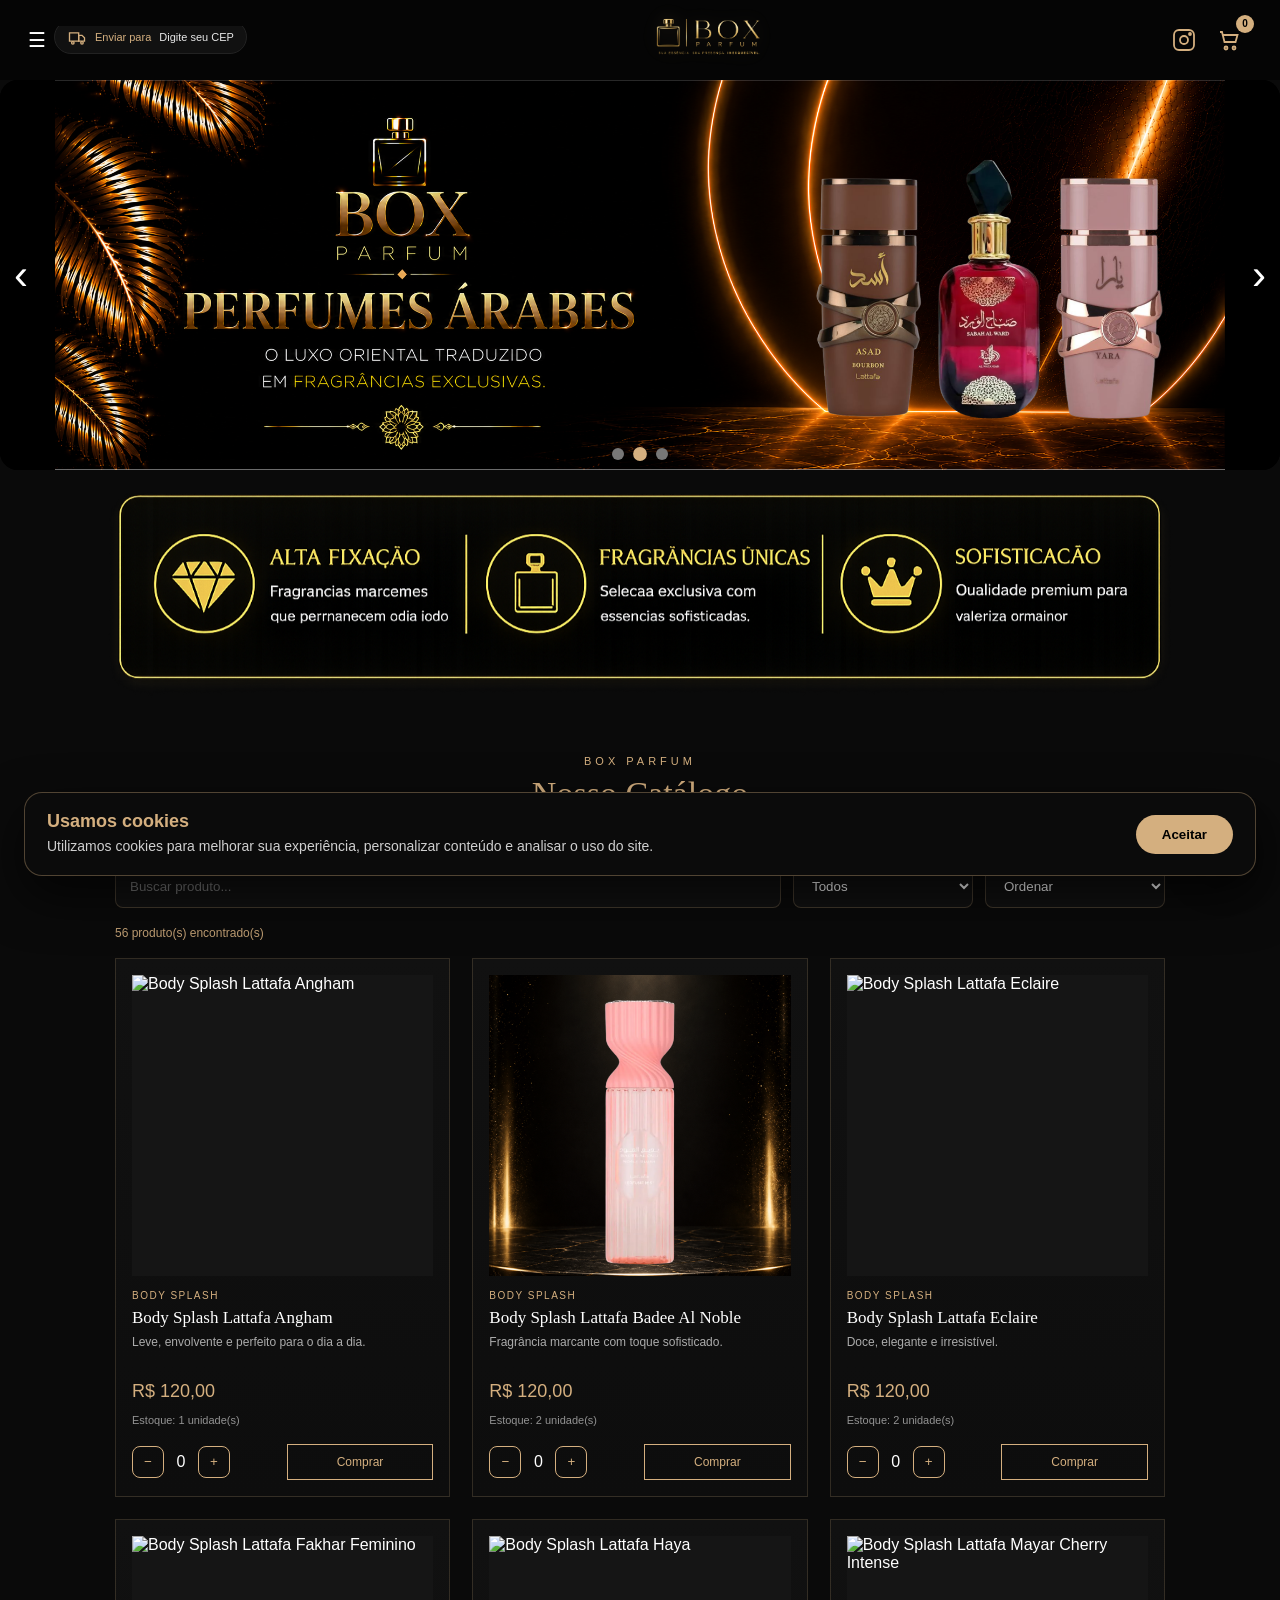
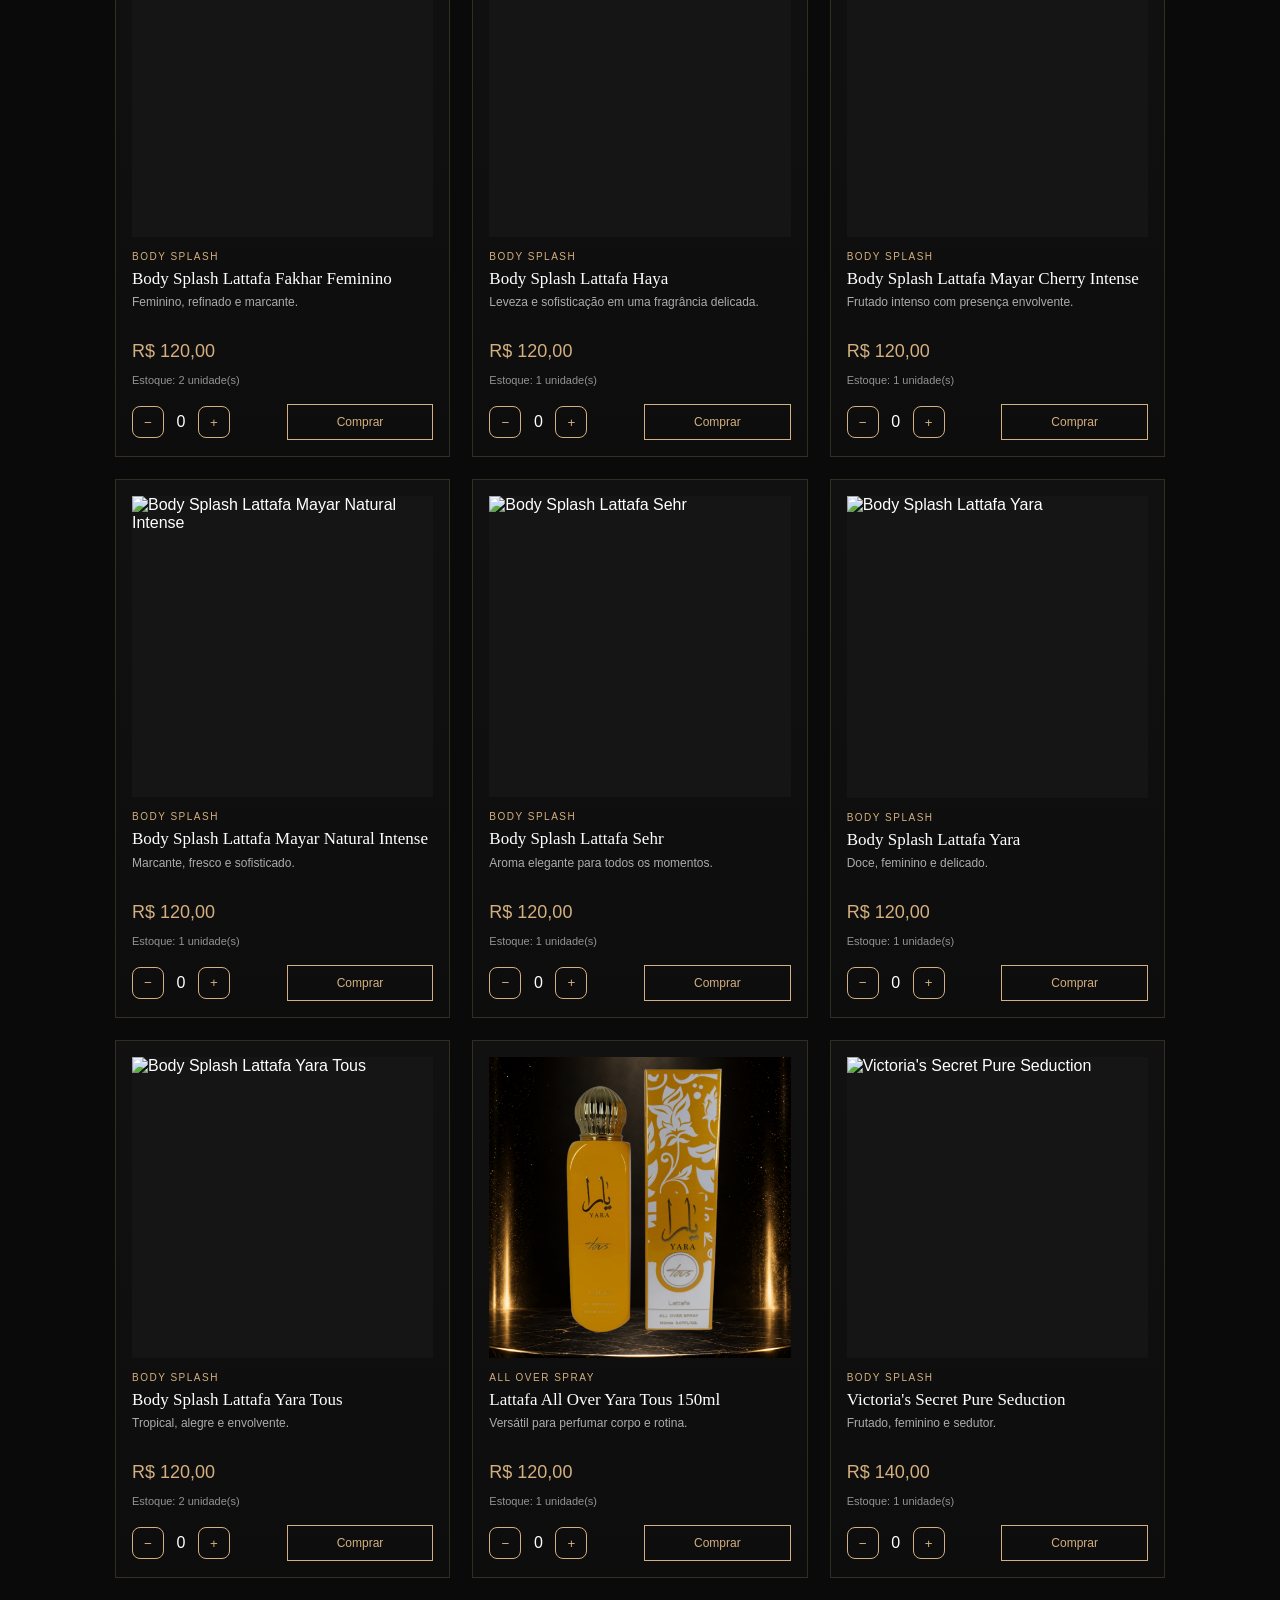
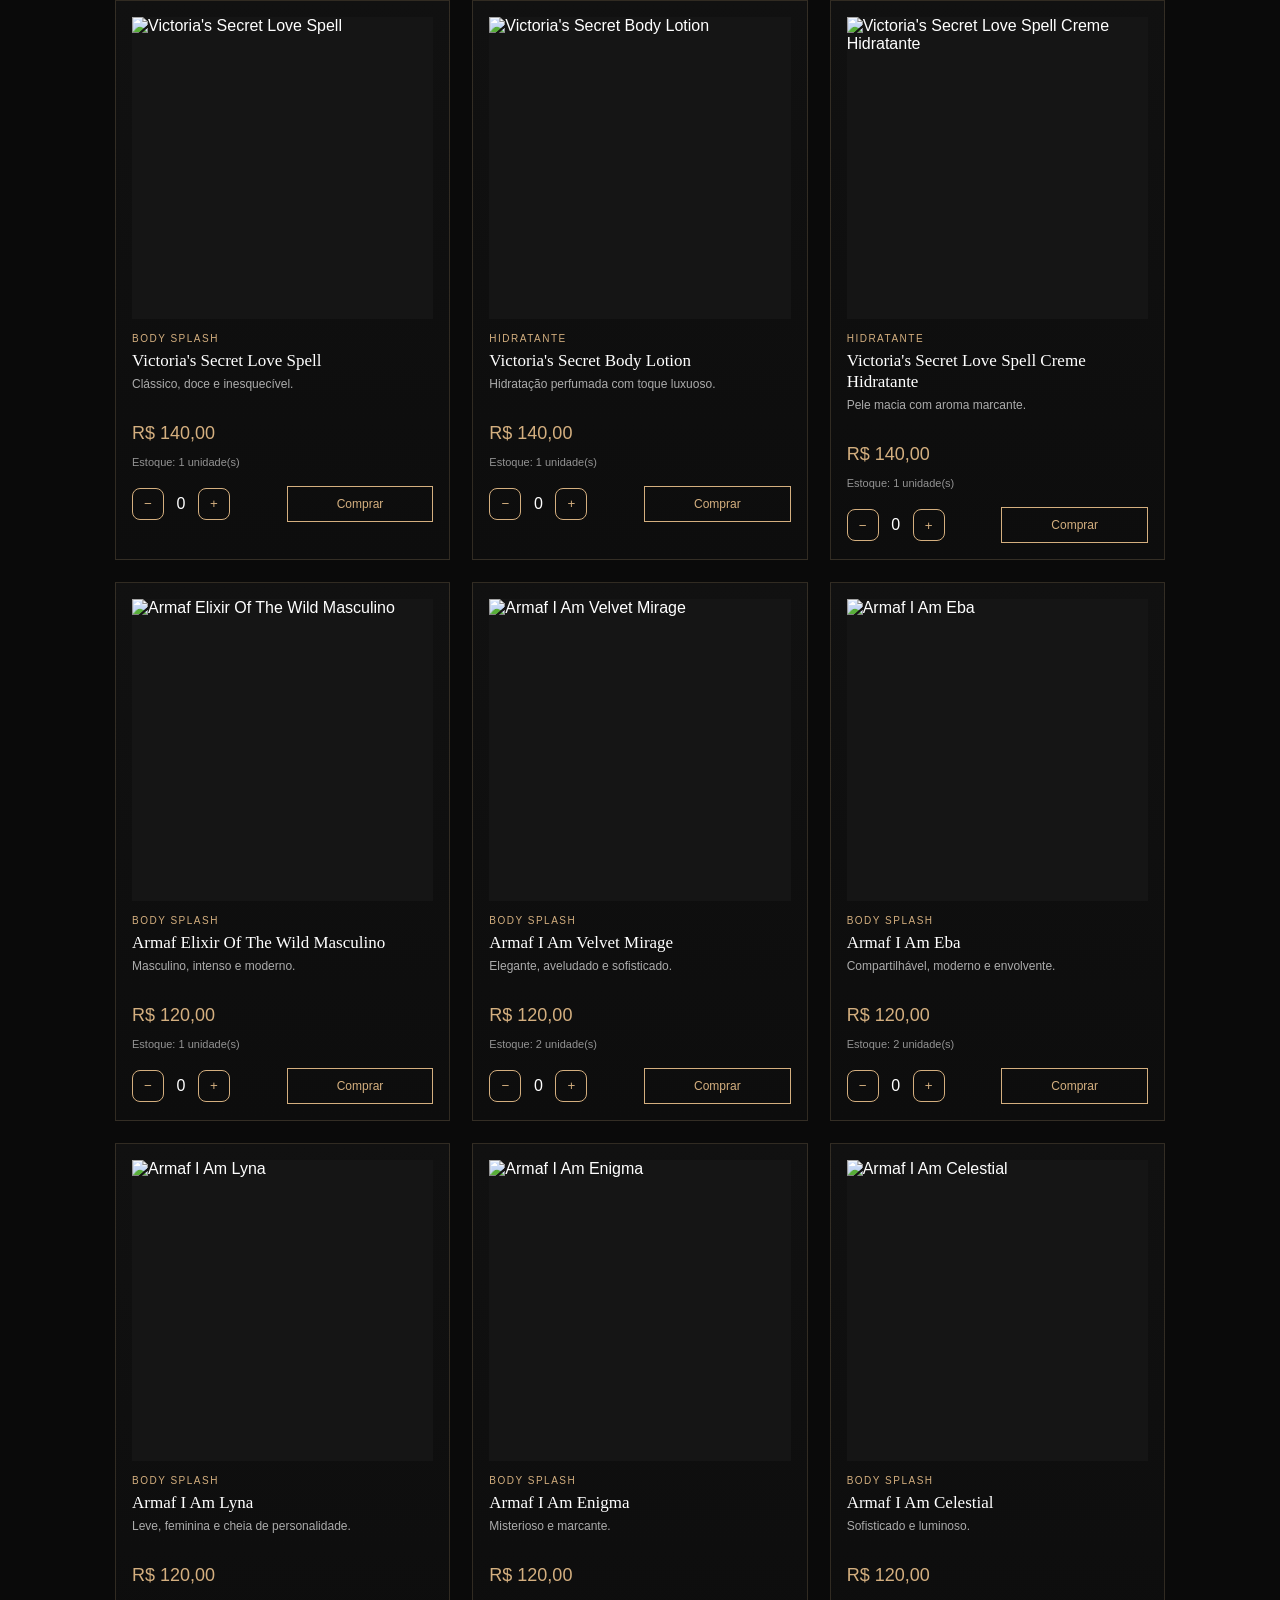
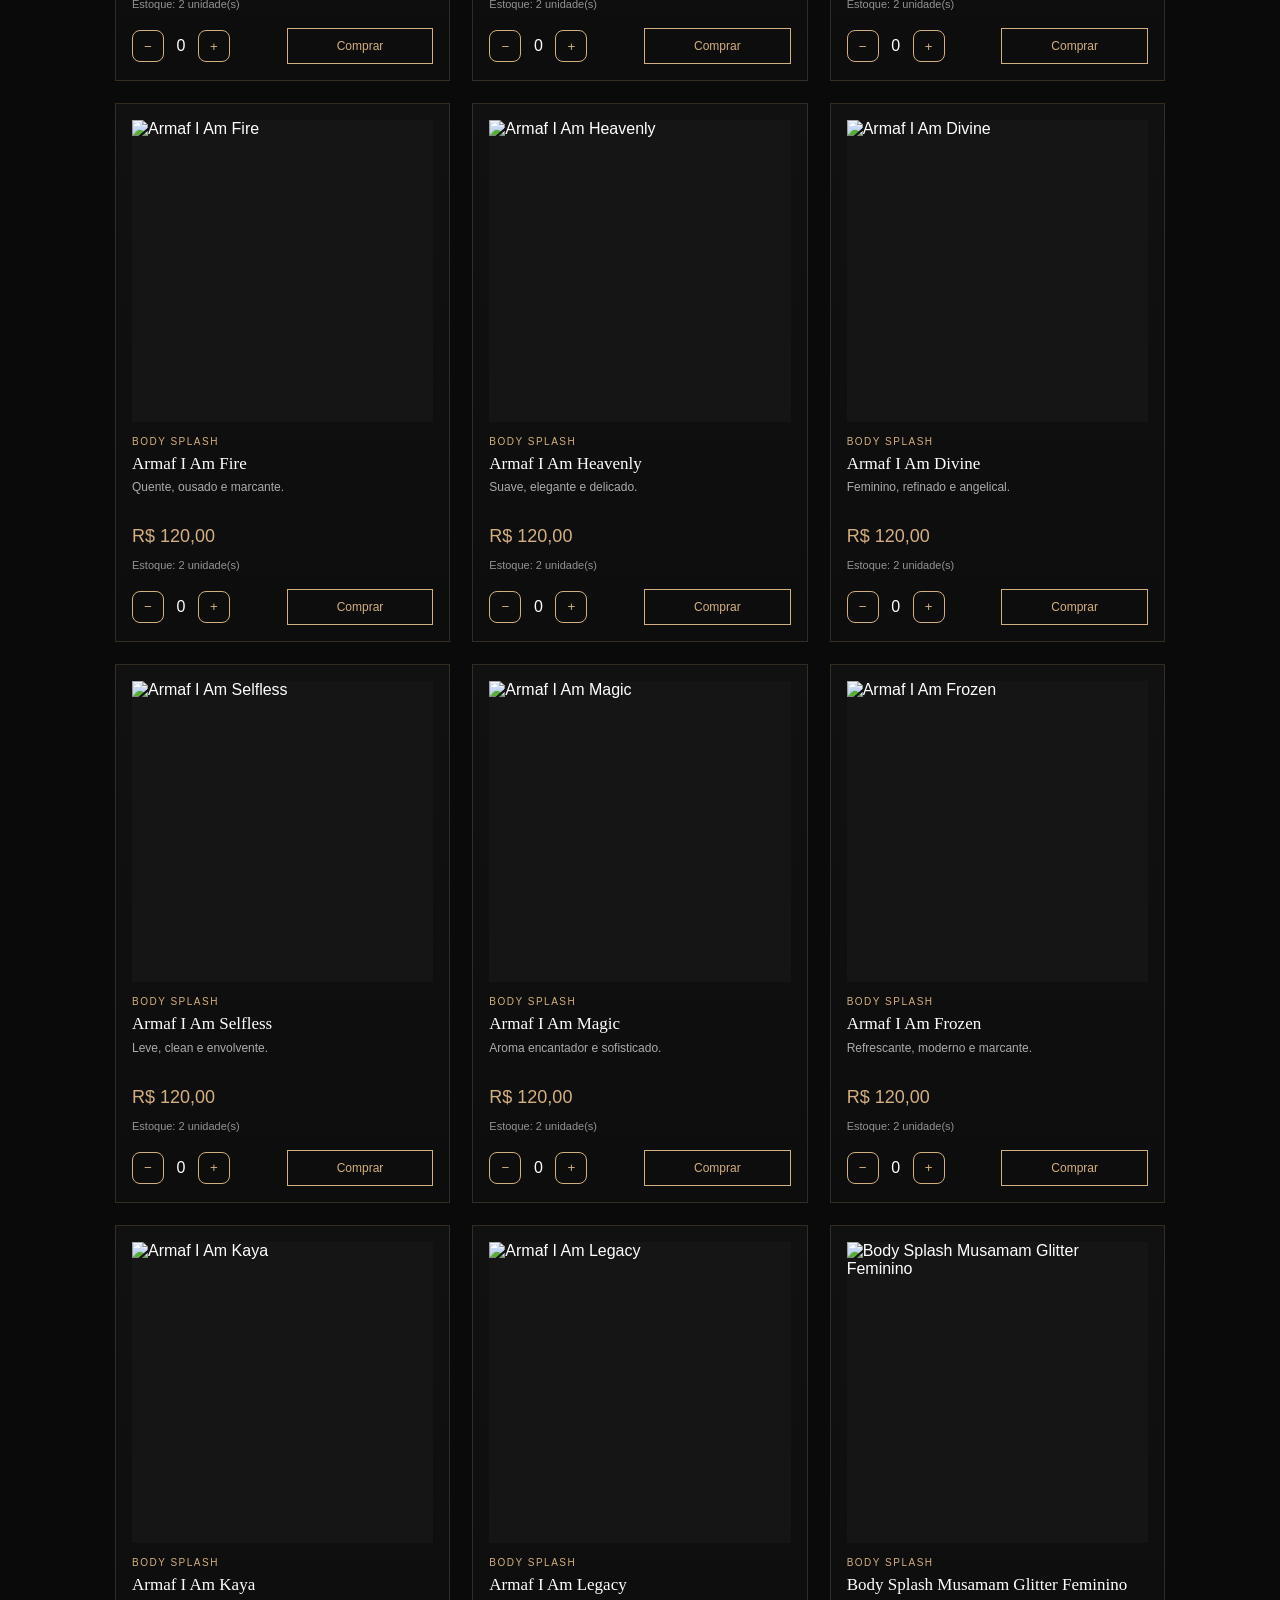
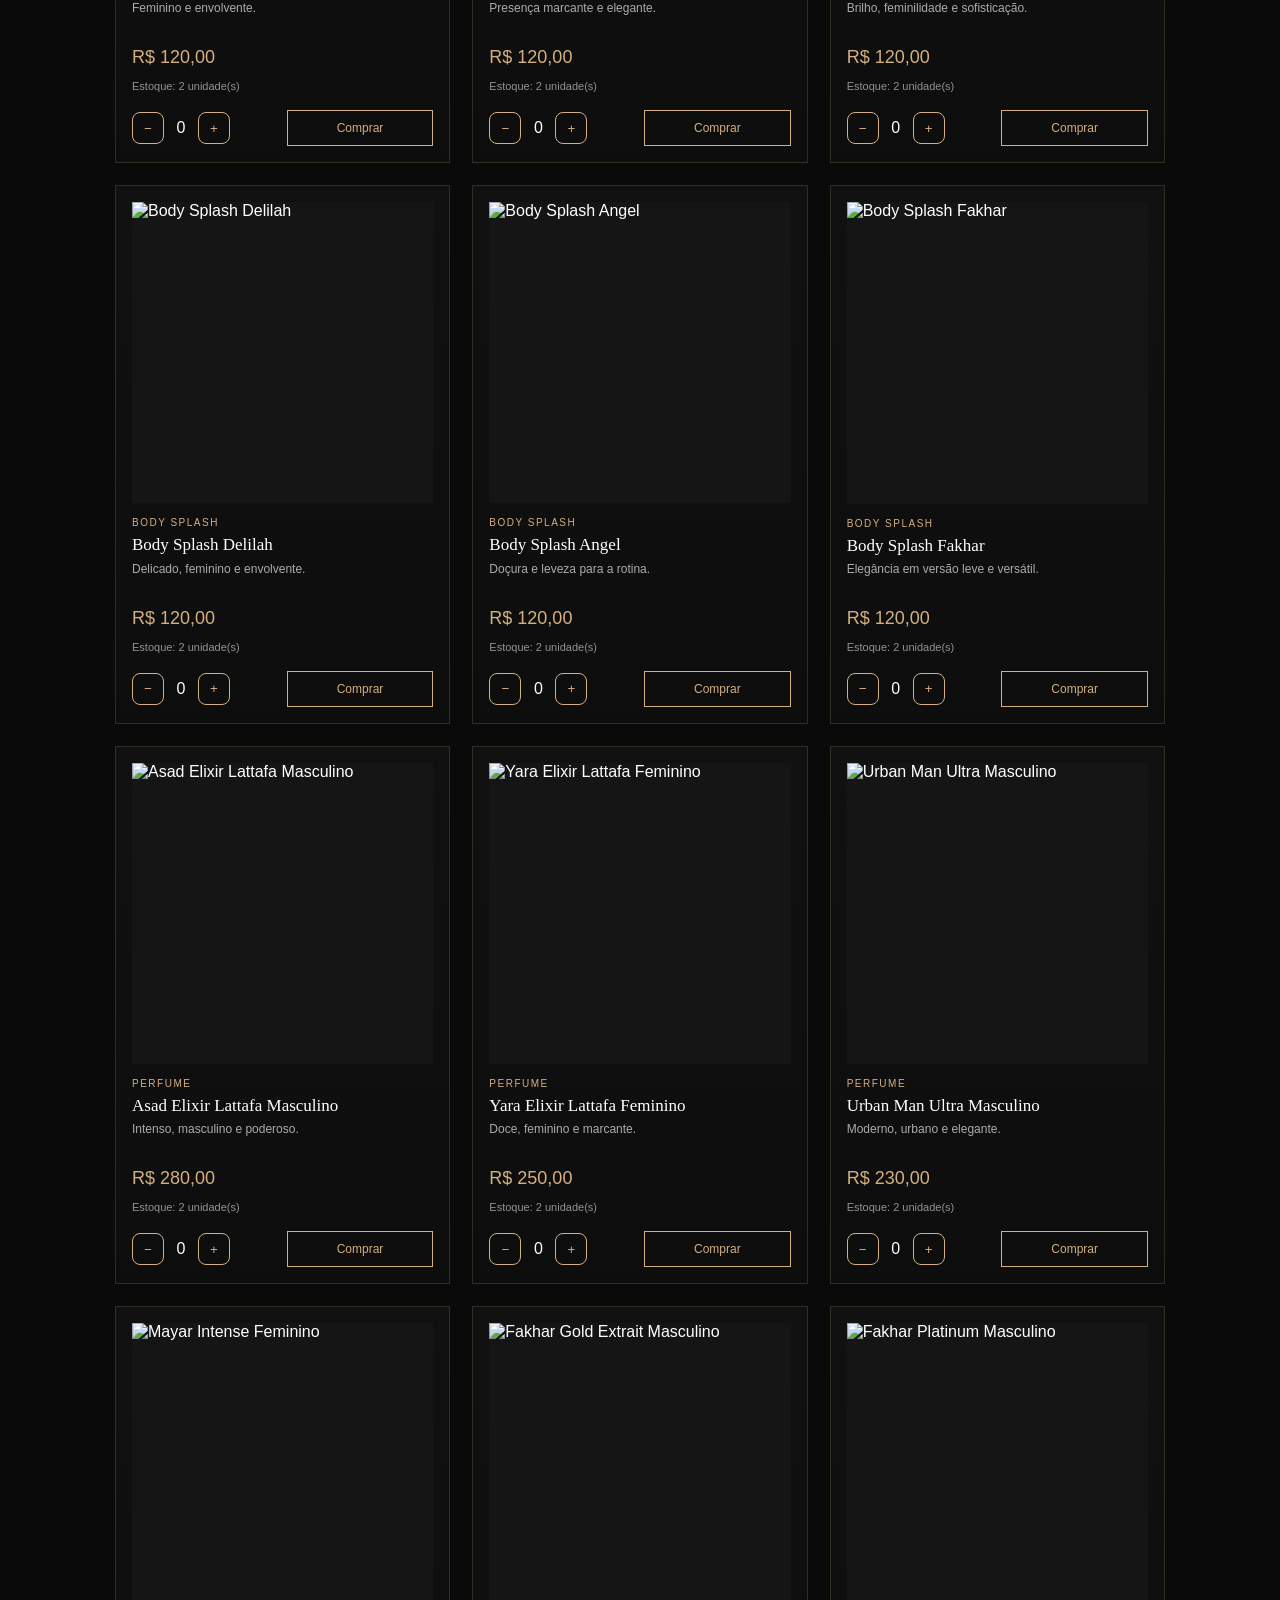
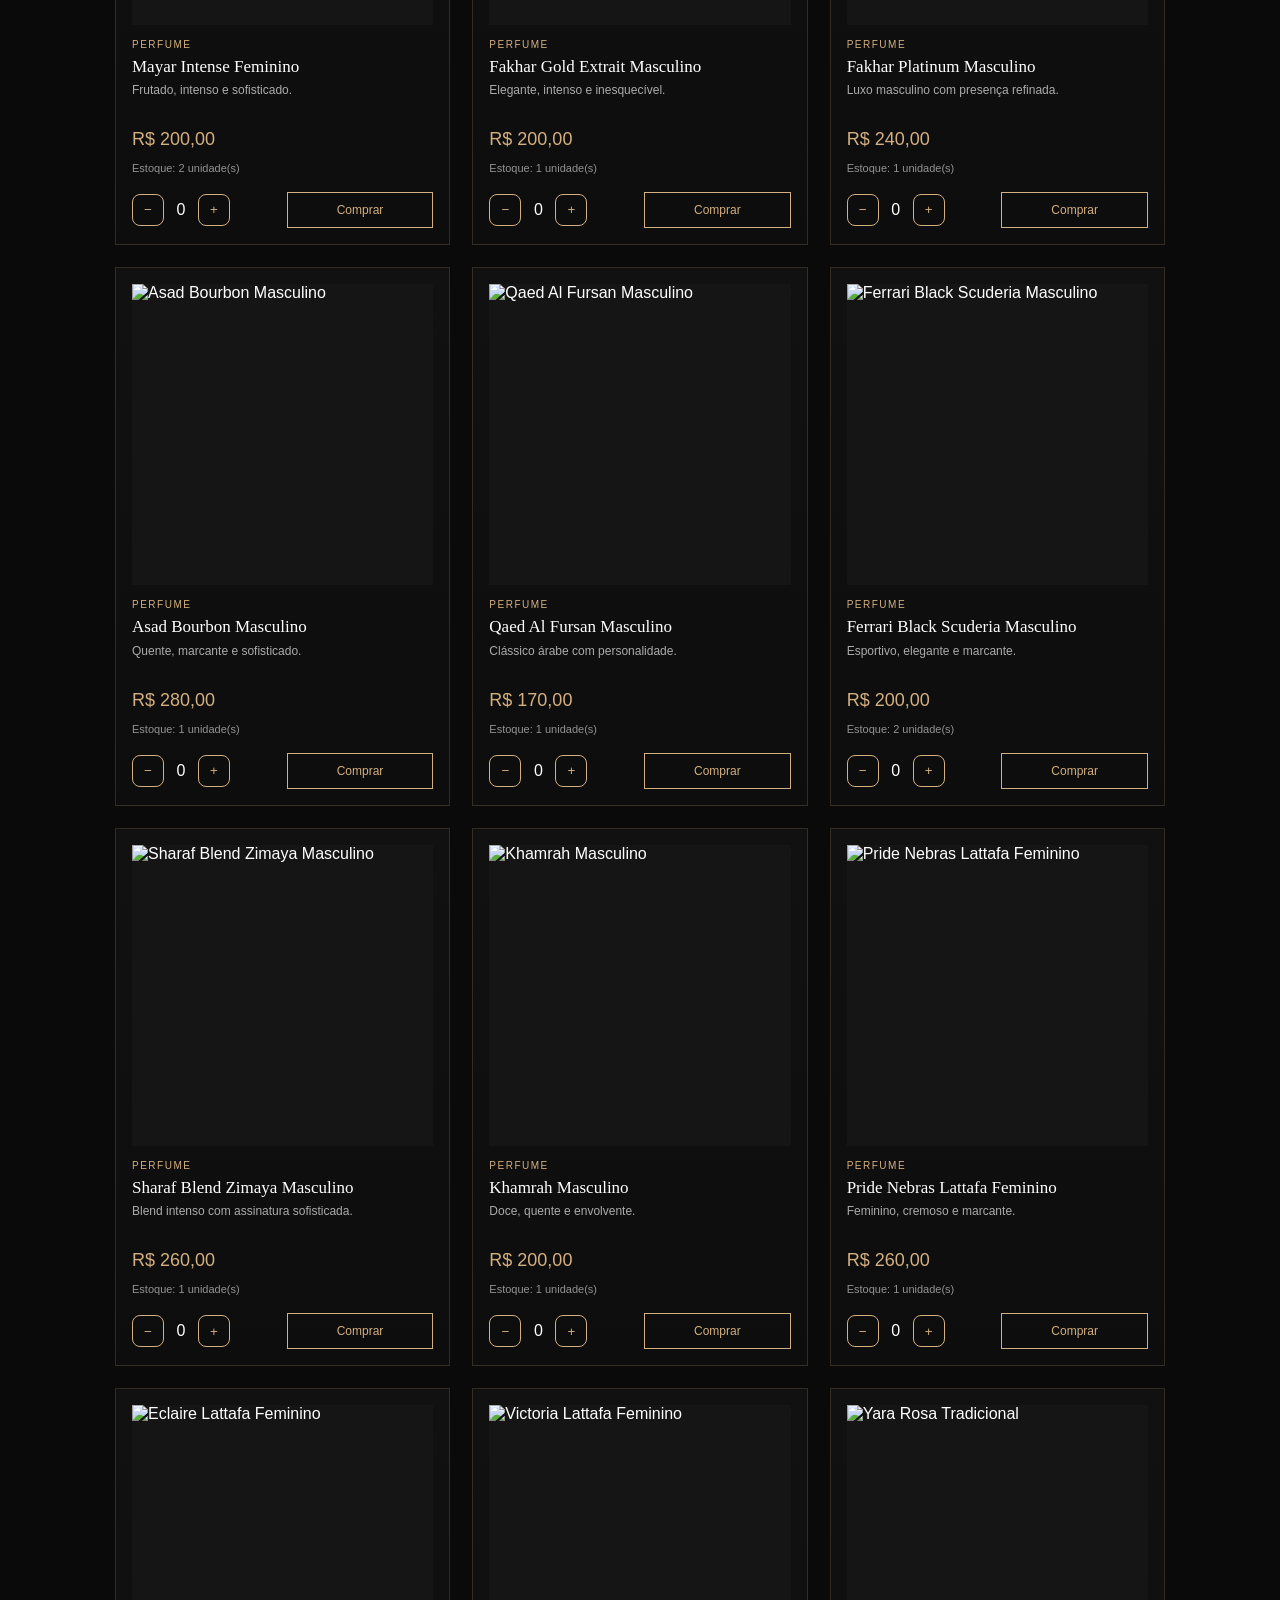
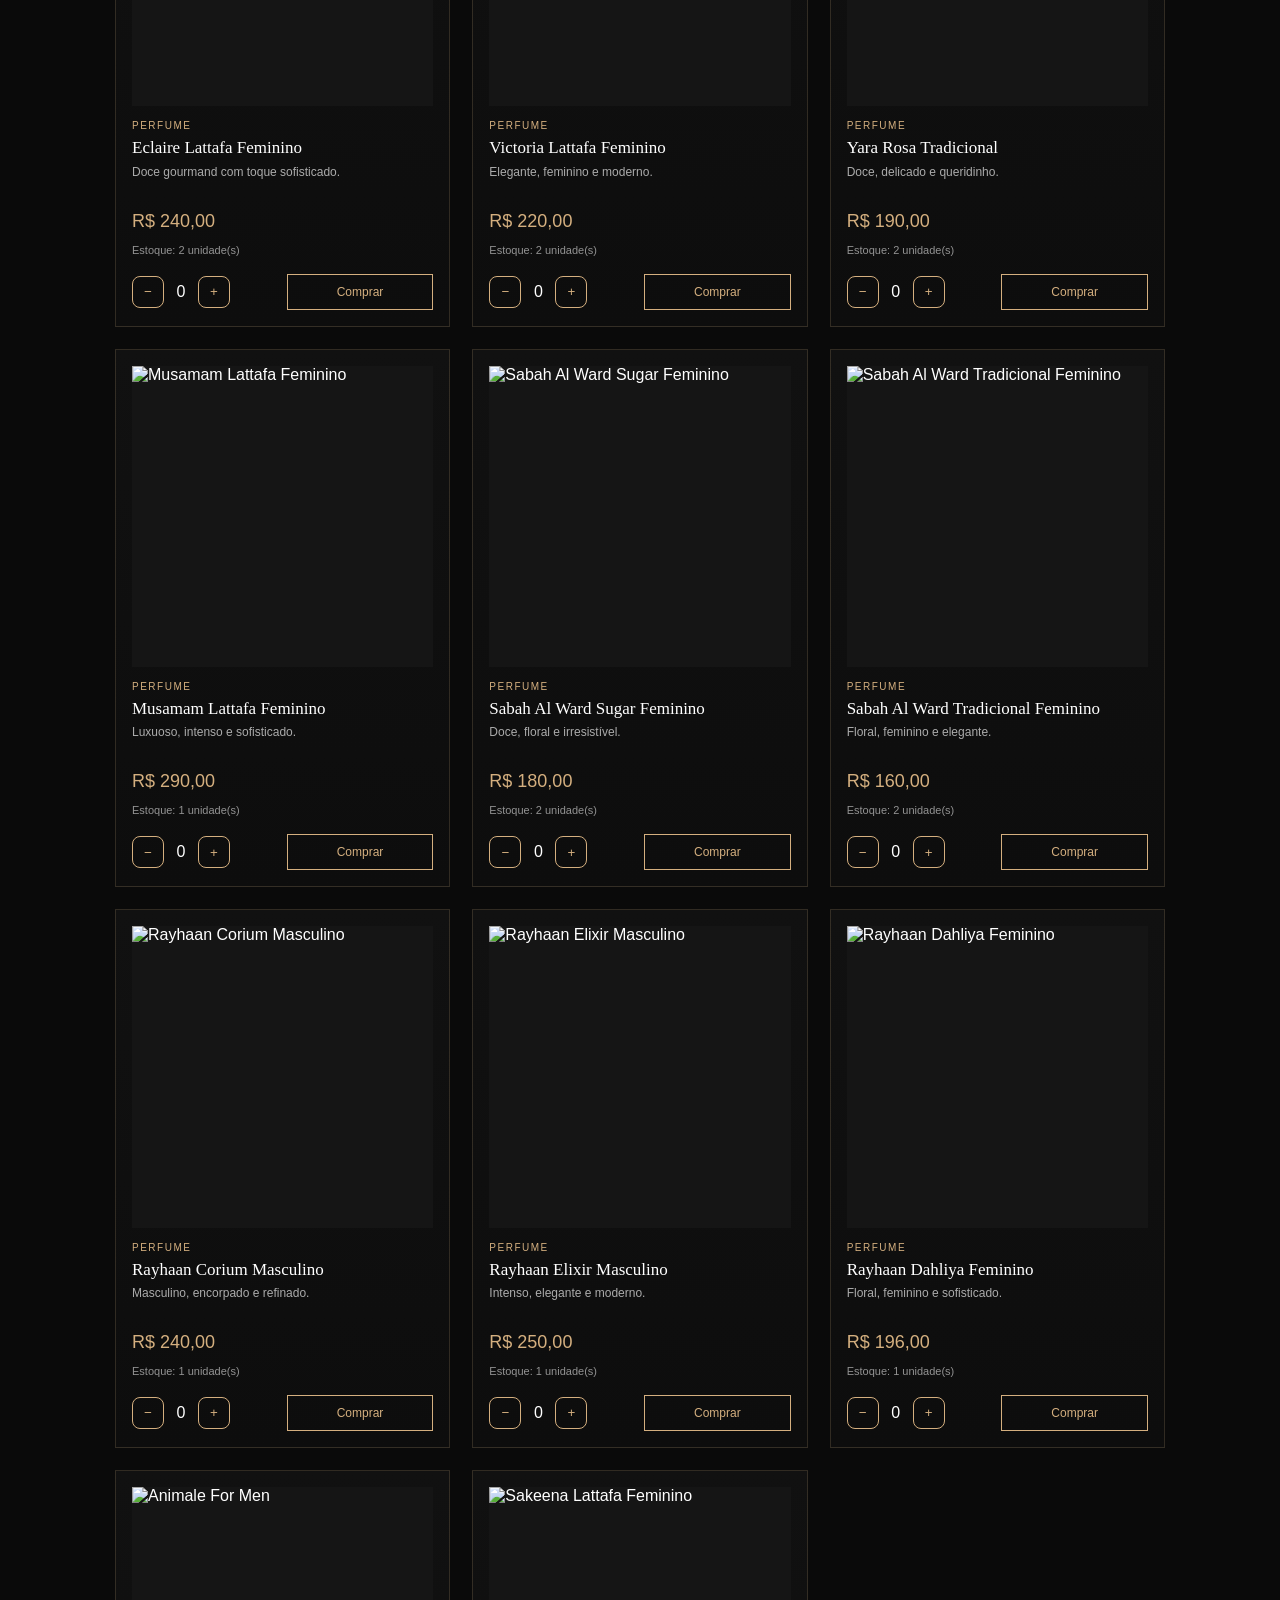
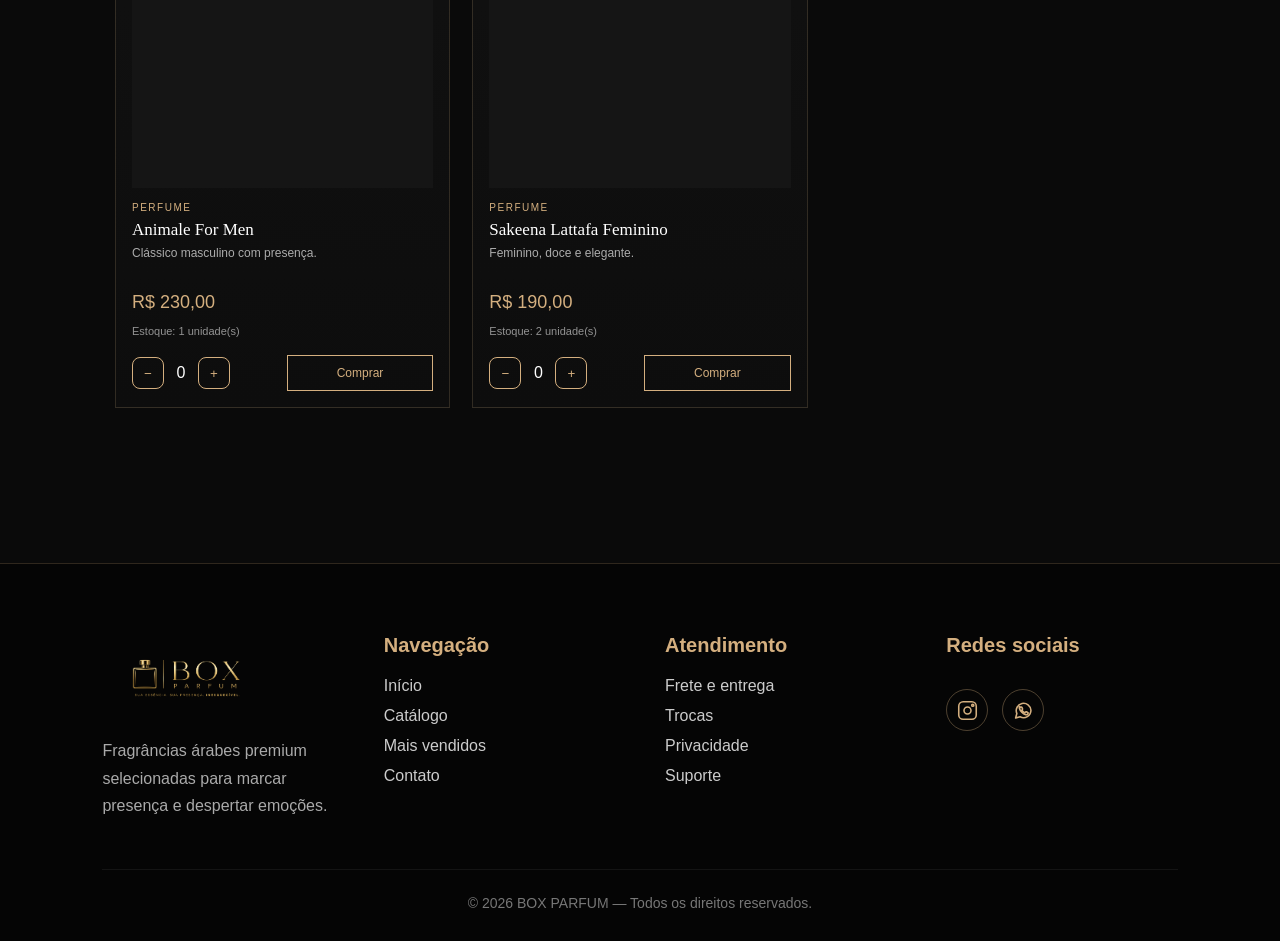
==== commit b9f506fb: "corrige rayhaan" ====
--- a/index.html
+++ b/index.html
@@ -330,9 +330,9 @@
 
 <script>
 const productsData = [
-  {name:"Body Splash Lattafa Angham", category:"Body Splash", price:120, stock:1, image:"bodysplashlattafaangham.png", desc:"Leve, envolvente e perfeito para o dia a dia."},
+  {name:"Body Splash Lattafa Angham", category:"Body Splash", price:120, stock:1, image:"bodysplashlattafangham.png", desc:"Leve, envolvente e perfeito para o dia a dia."},
   {name:"Body Splash Lattafa Badee Al Noble", category:"Body Splash", price:120, stock:2, image:"body-splash-lattafa-badee-al-noble.png", desc:"Fragrância marcante com toque sofisticado."},
-  {name:"Body Splash Lattafa Eclaire", category:"Body Splash", price:120, stock:2, image:"bodysplasheclaire.png", desc:"Doce, elegante e irresistível."},
+  {name:"Body Splash Lattafa Eclaire", category:"Body Splash", price:120, stock:2, image:"bseclaire.png", desc:"Doce, elegante e irresistível."},
   {name:"Body Splash Lattafa Fakhar Feminino", category:"Body Splash", price:120, stock:2, image:"bodysplashfakhar.png", desc:"Feminino, refinado e marcante."},
   {name:"Body Splash Lattafa Haya", category:"Body Splash", price:120, stock:1, image:"haya.png", desc:"Leveza e sofisticação em uma fragrância delicada."},
   {name:"Body Splash Lattafa Mayar Cherry Intense", category:"Body Splash", price:120, stock:1, image:"mayarcherry.png", desc:"Frutado intenso com presença envolvente."},
@@ -340,7 +340,7 @@
   {name:"Body Splash Lattafa Sehr", category:"Body Splash", price:120, stock:1, image:"sehr.png", desc:"Aroma elegante para todos os momentos."},
   {name:"Body Splash Lattafa Yara", category:"Body Splash", price:120, stock:1, image:"mistyara.png", desc:"Doce, feminino e delicado."},
   {name:"Body Splash Lattafa Yara Tous", category:"Body Splash", price:120, stock:2, image:"yaratous.png", desc:"Tropical, alegre e envolvente."},
-  {name:"Lattafa All Over Yara Tous 150ml", category:"All Over Spray", price:120, stock:1, image:"alloveryaratous.png", desc:"Versátil para perfumar corpo e rotina."},
+  {name:"Lattafa All Over Yara Tous 150ml", category:"All Over Spray", price:120, stock:1, image:"bsalloveryaratous.png", desc:"Versátil para perfumar corpo e rotina."},
   {name:"Victoria's Secret Pure Seduction", category:"Body Splash", price:140, stock:1, image:"victoriasecretspureseductiion.png", desc:"Frutado, feminino e sedutor."},
   {name:"Victoria's Secret Love Spell", category:"Body Splash", price:140, stock:1, image:"victoriasecretslovespell.png", desc:"Clássico, doce e inesquecível."},
   {name:"Victoria's Secret Body Lotion", category:"Hidratante", price:140, stock:1, image:"vsbodylotion.png", desc:"Hidratação perfumada com toque luxuoso."},
@@ -365,7 +365,7 @@
   {name:"Body Splash Fakhar", category:"Body Splash", price:120, stock:2, image:"fskharbs.png", desc:"Elegância em versão leve e versátil."},
   {name:"Asad Elixir Lattafa Masculino", category:"Perfume", price:280, stock:2, image:"asaadelixir.png", desc:"Intenso, masculino e poderoso."},
   {name:"Yara Elixir Lattafa Feminino", category:"Perfume", price:250, stock:2, image:"yaraelixir.png", desc:"Doce, feminino e marcante."},
-  {name:"Urban Man Ultra Masculino", category:"Perfume", price:230, stock:2, image:"urban-man-ultra.png", desc:"Moderno, urbano e elegante."},
+  {name:"Urban Man Ultra Masculino", category:"Perfume", price:230, stock:2, image:"urbanmanultra.png", desc:"Moderno, urbano e elegante."},
   {name:"Mayar Intense Feminino", category:"Perfume", price:200, stock:2, image:"mayarintense.png", desc:"Frutado, intenso e sofisticado."},
   {name:"Fakhar Gold Extrait Masculino", category:"Perfume", price:200, stock:1, image:"fakhargold.png", desc:"Elegante, intenso e inesquecível."},
   {name:"Fakhar Platinum Masculino", category:"Perfume", price:240, stock:1, image:"fakharplatinum.png", desc:"Luxo masculino com presença refinada."},
@@ -382,8 +382,8 @@
   {name:"Sabah Al Ward Sugar Feminino", category:"Perfume", price:180, stock:2, image:"sugar.png", desc:"Doce, floral e irresistível."},
   {name:"Sabah Al Ward Tradicional Feminino", category:"Perfume", price:160, stock:2, image:"sabahalwerd.png", desc:"Floral, feminino e elegante."},
   {name:"Rayhaan Corium Masculino", category:"Perfume", price:240, stock:1, image:"rayhaamcorium.png", desc:"Masculino, encorpado e refinado."},
-  {name:"Rayhaan Elixir Masculino", category:"Perfume", price:250, stock:1, image:"rayhaamelixir.png", desc:"Intenso, elegante e moderno."},
-  {name:"Rayhaan Dahliya Feminino", category:"Perfume", price:196, stock:1, image:"rayhaan-dahliya.png", desc:"Floral, feminino e sofisticado."},
+  {name:"Rayhaan Elixir Masculino", category:"Perfume", price:250, stock:1, image:"rayhaanelixir.png", desc:"Intenso, elegante e moderno."},
+  {name:"Rayhaan Dahliya Feminino", category:"Perfume", price:196, stock:1, image:"rayhaandahliya.png", desc:"Floral, feminino e sofisticado."},
   {name:"Animale For Men", category:"Perfume", price:230, stock:1, image:"animaleformen.png", desc:"Clássico masculino com presença."},
   {name:"Sakeena Lattafa Feminino", category:"Perfume", price:190, stock:2, image:"sakeena.png", desc:"Feminino, doce e elegante."}
 ];
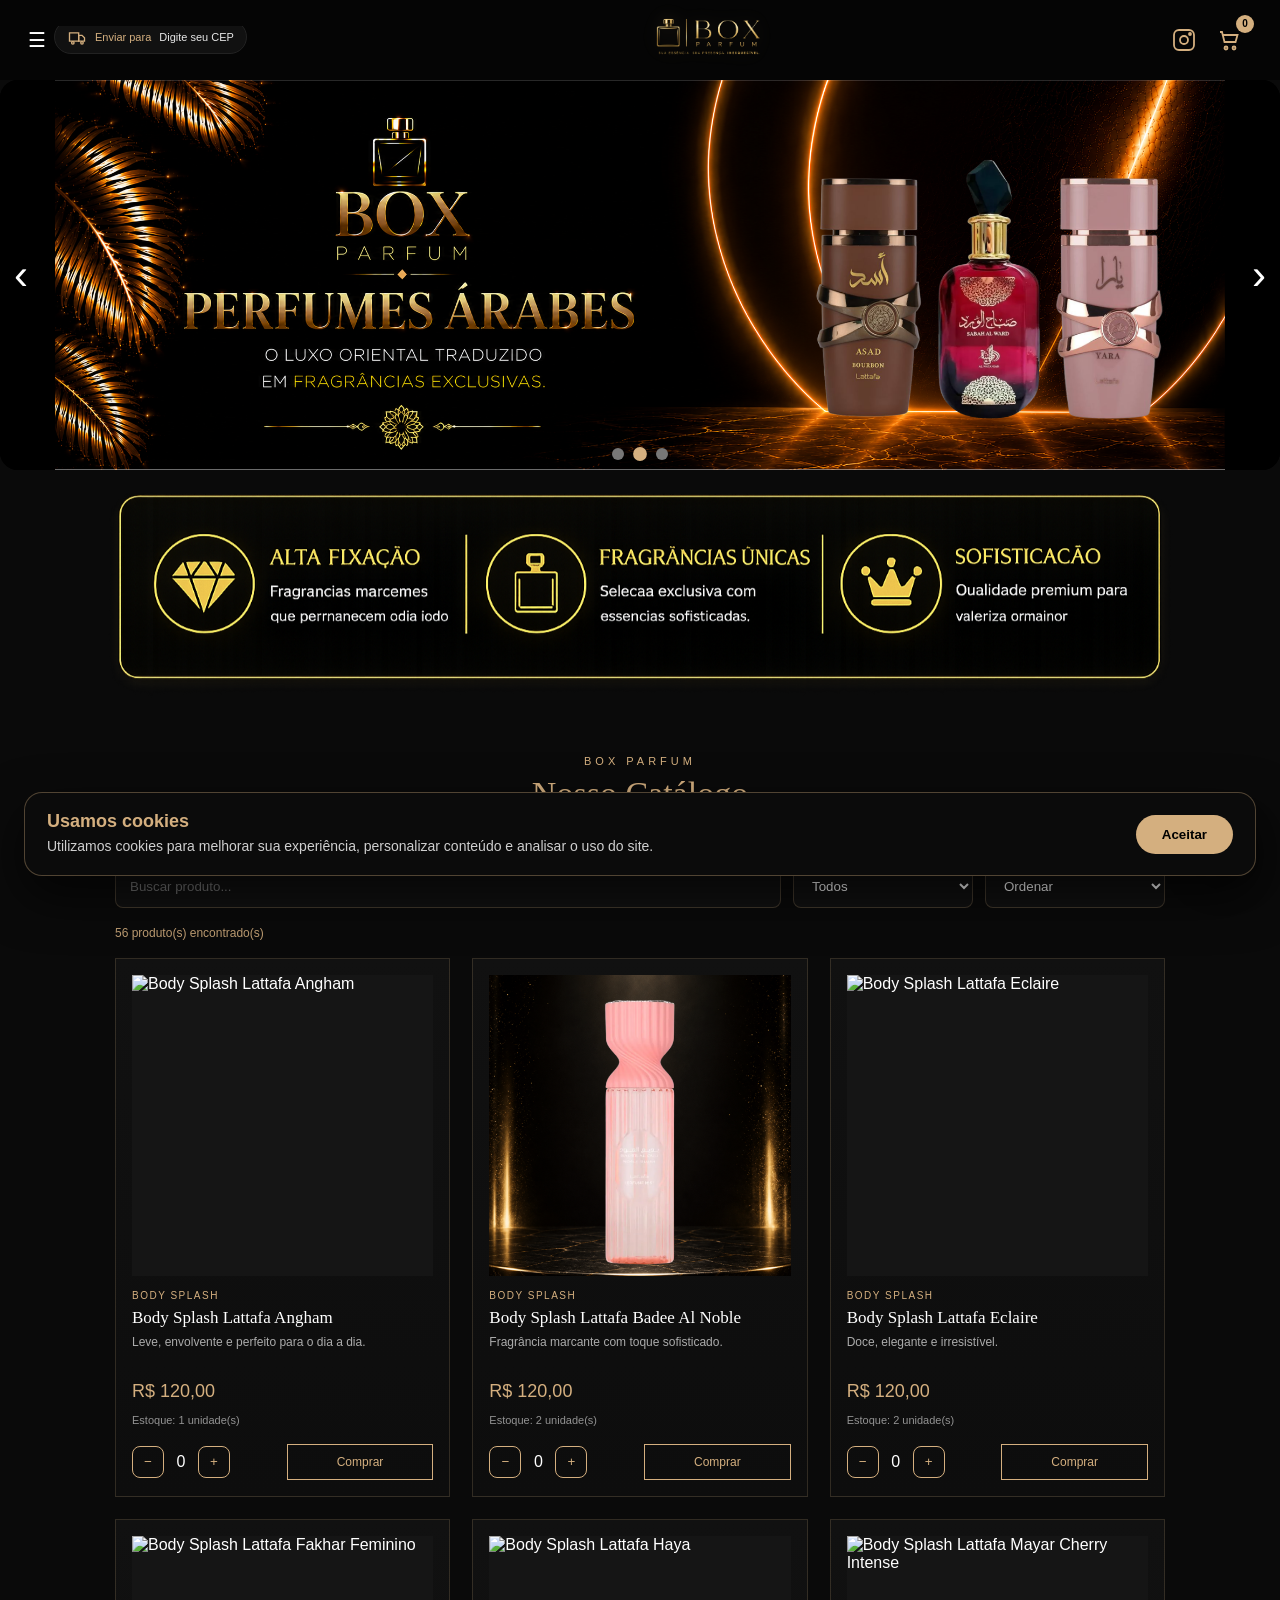
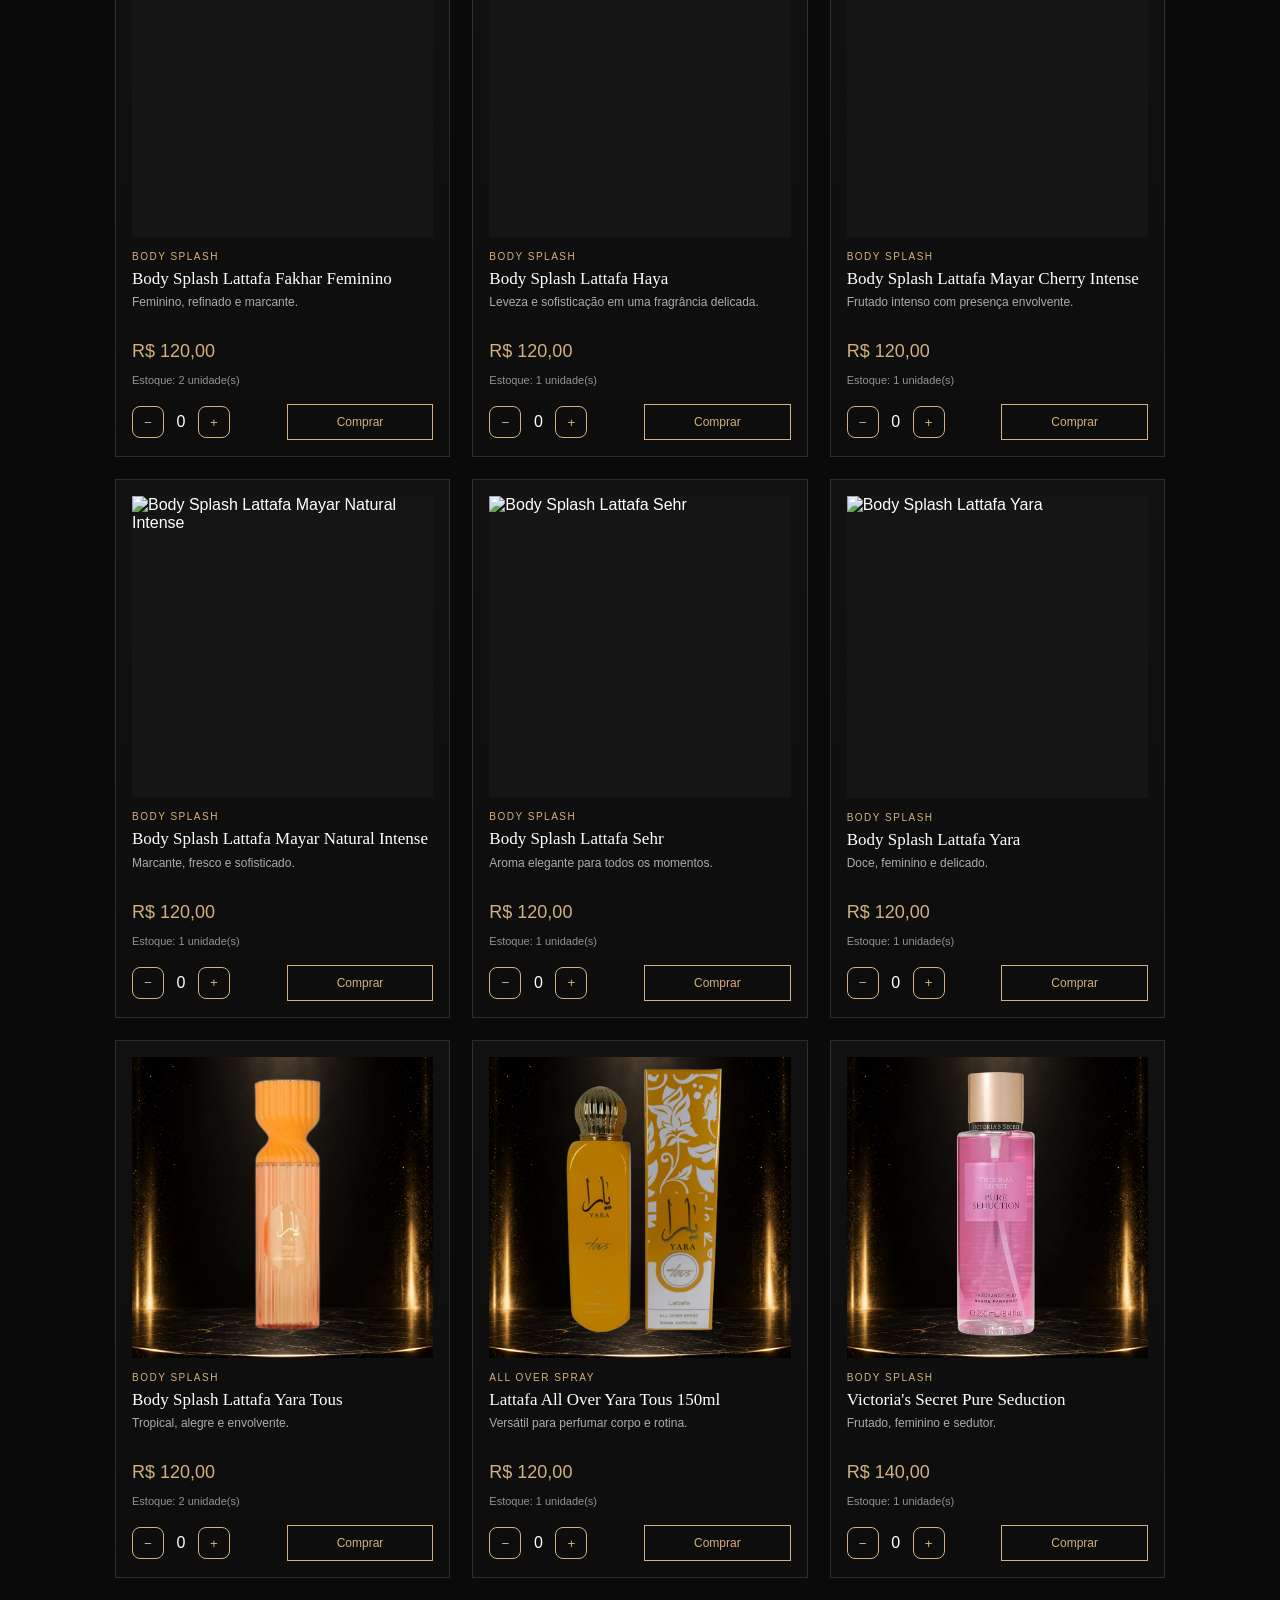
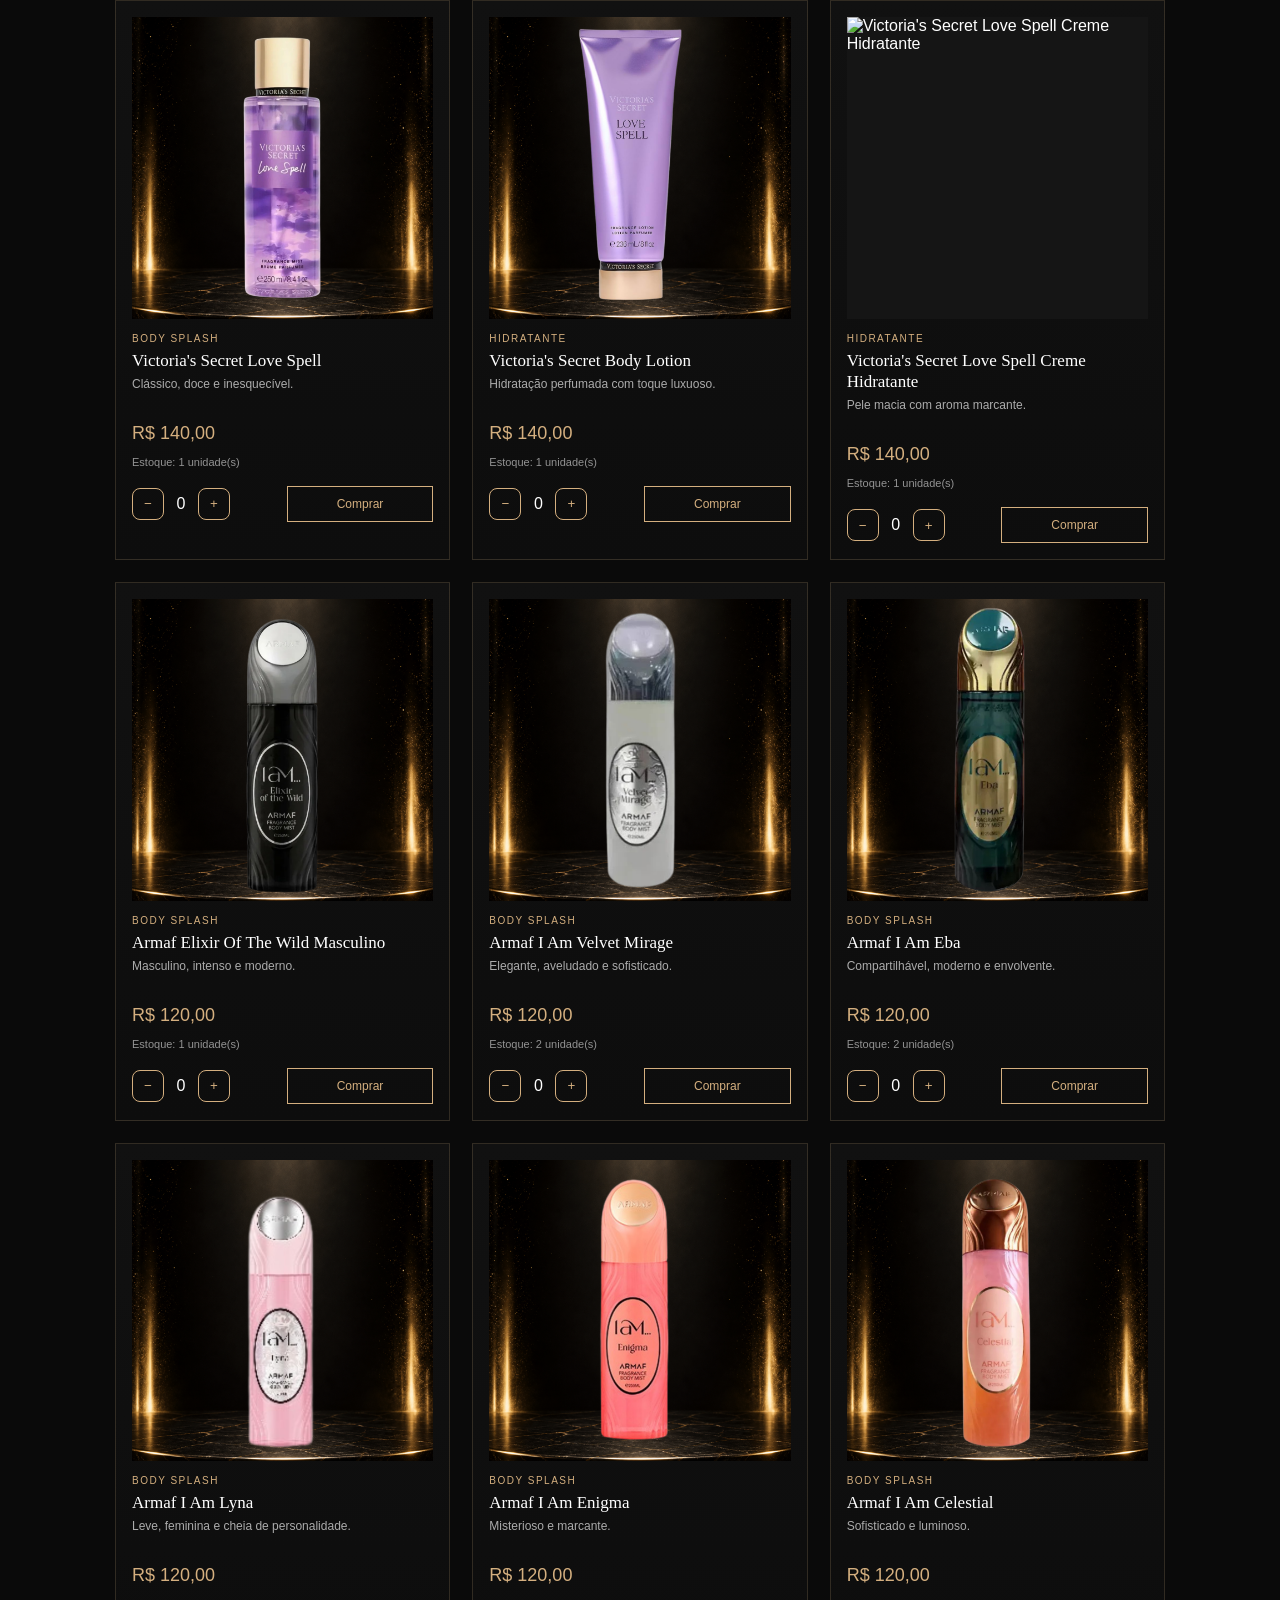
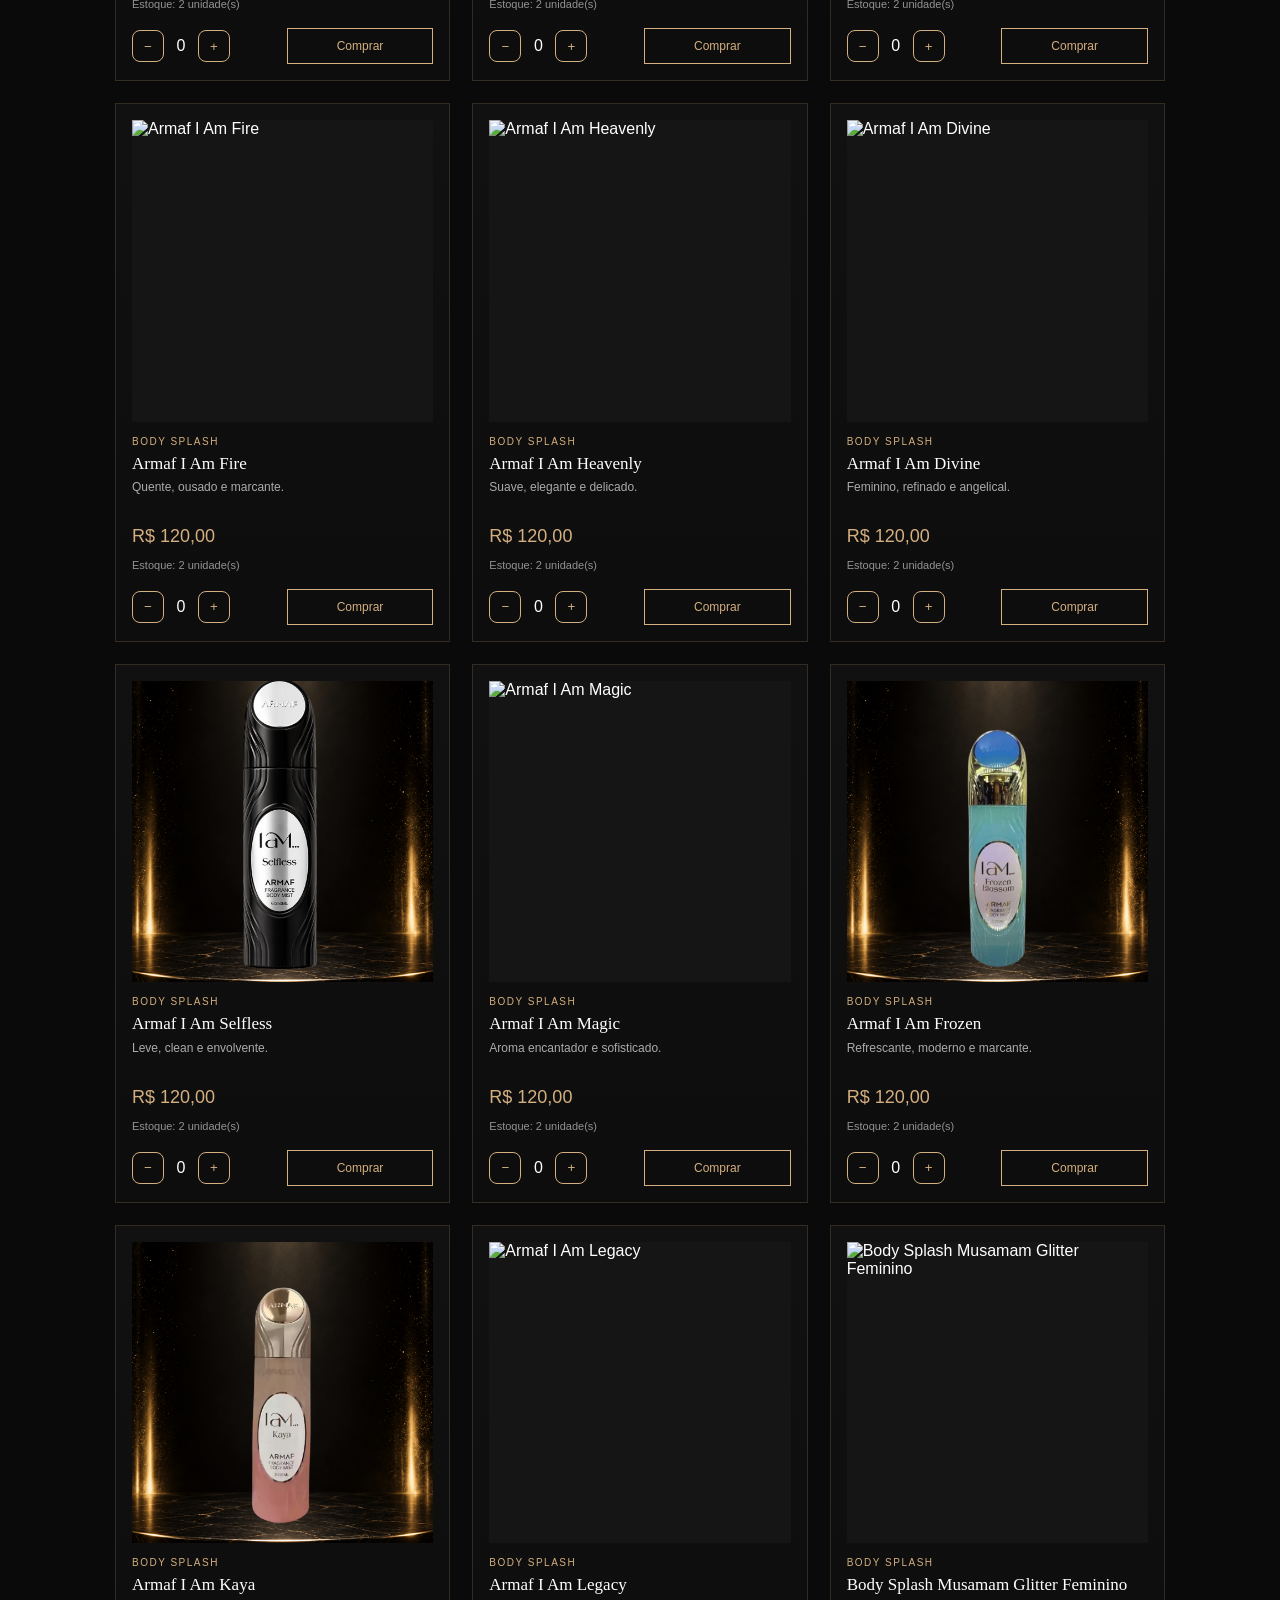
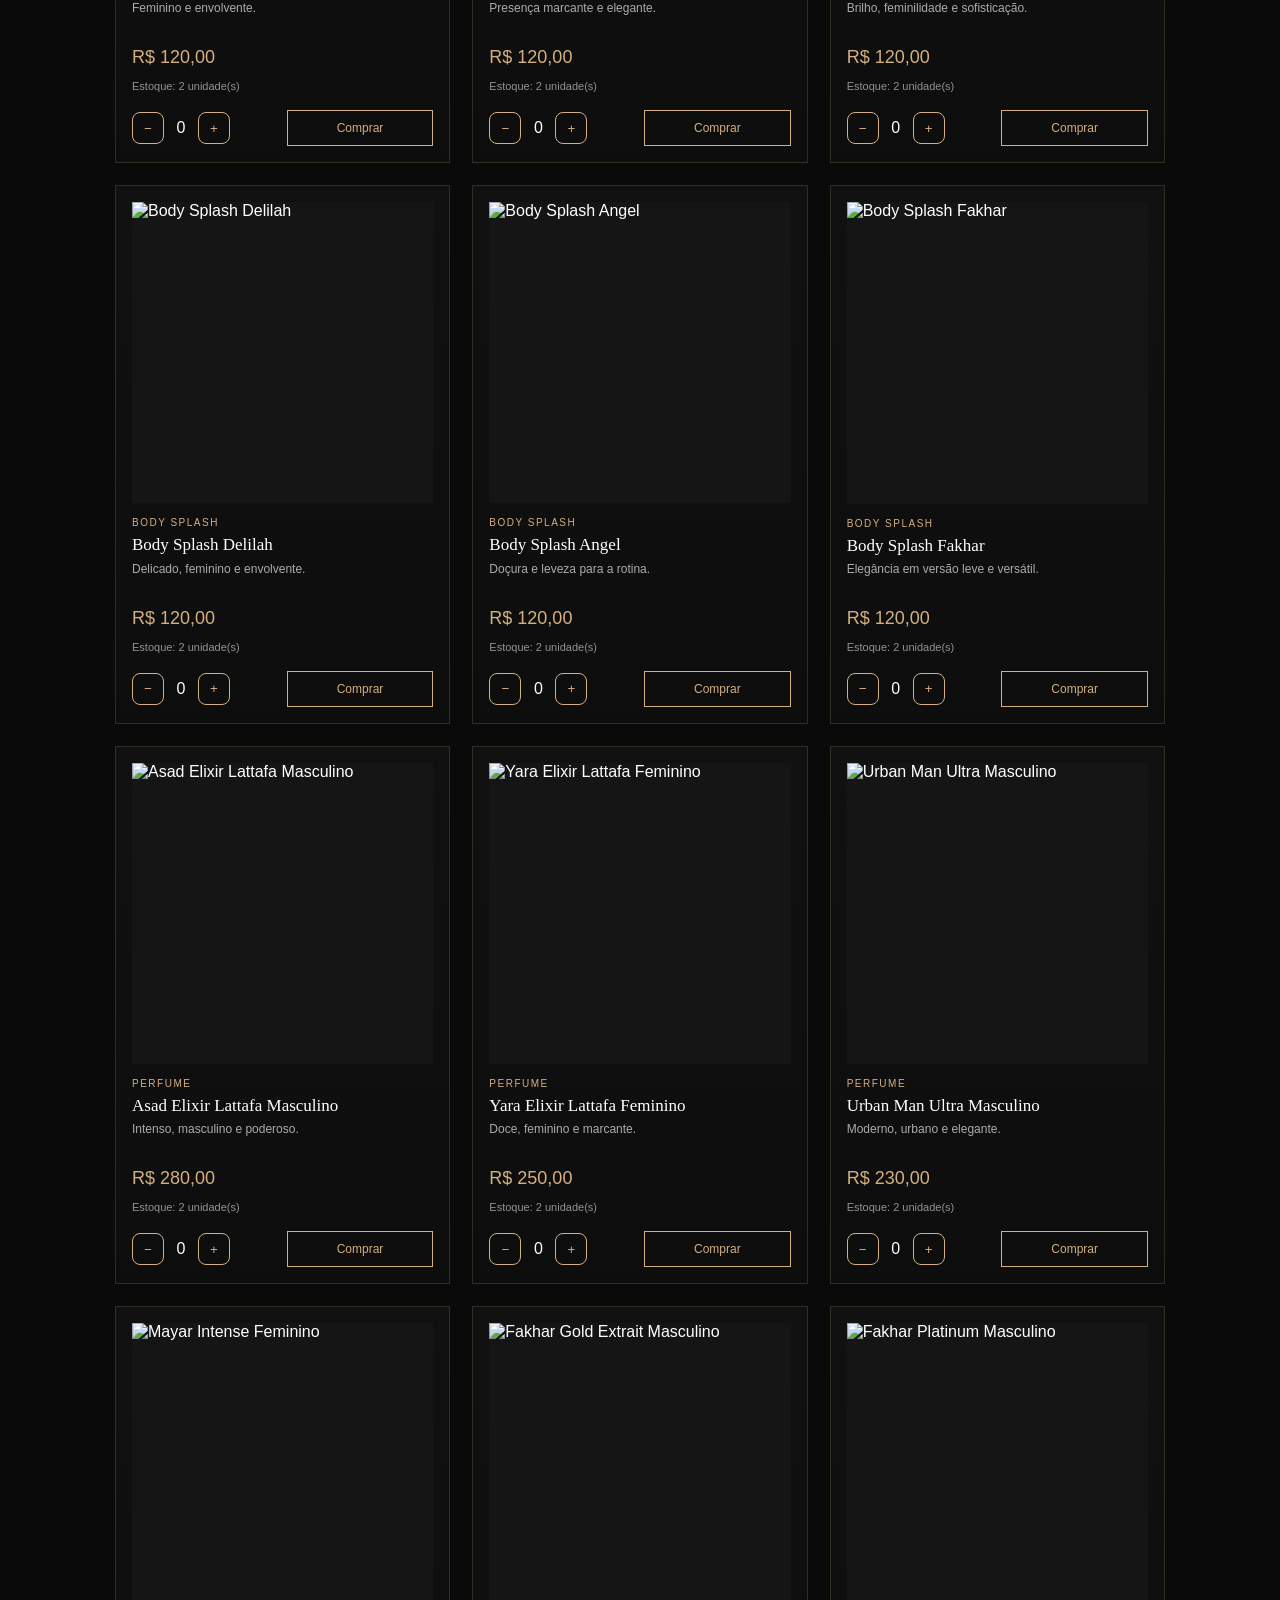
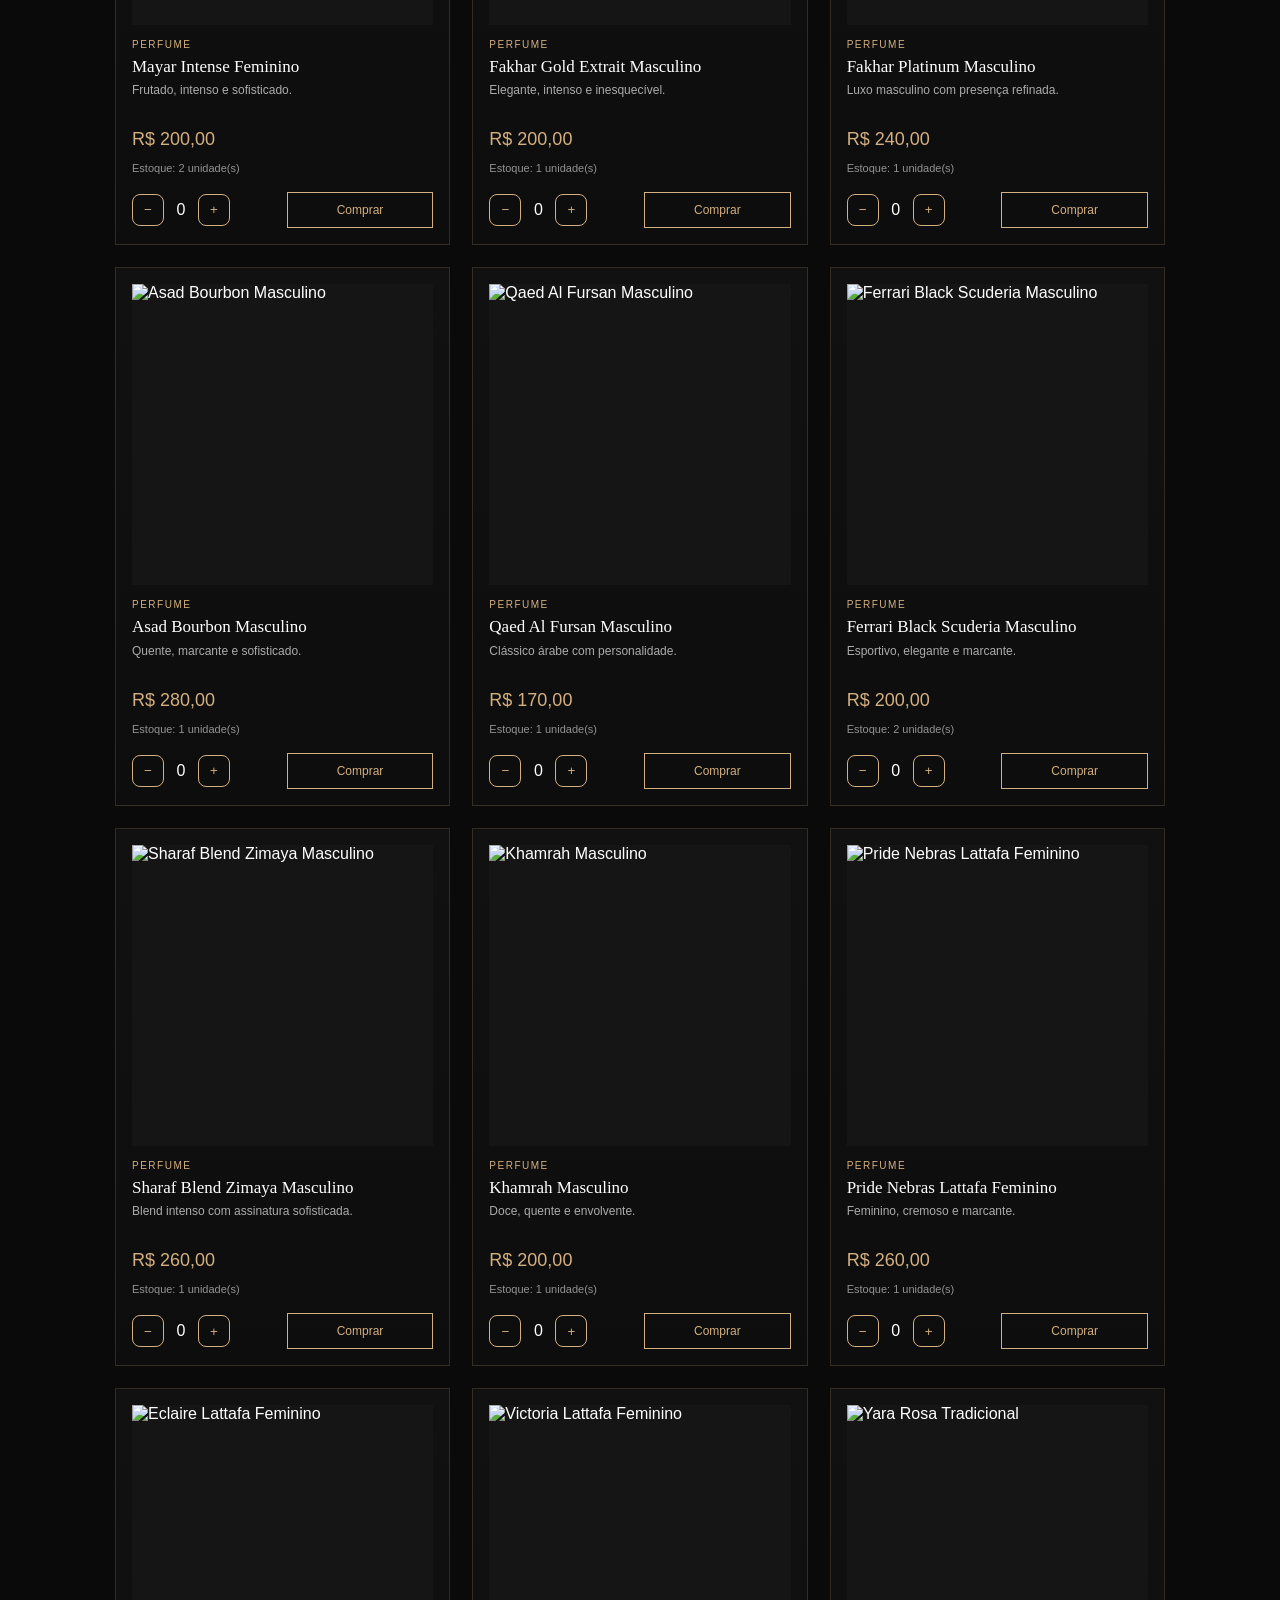
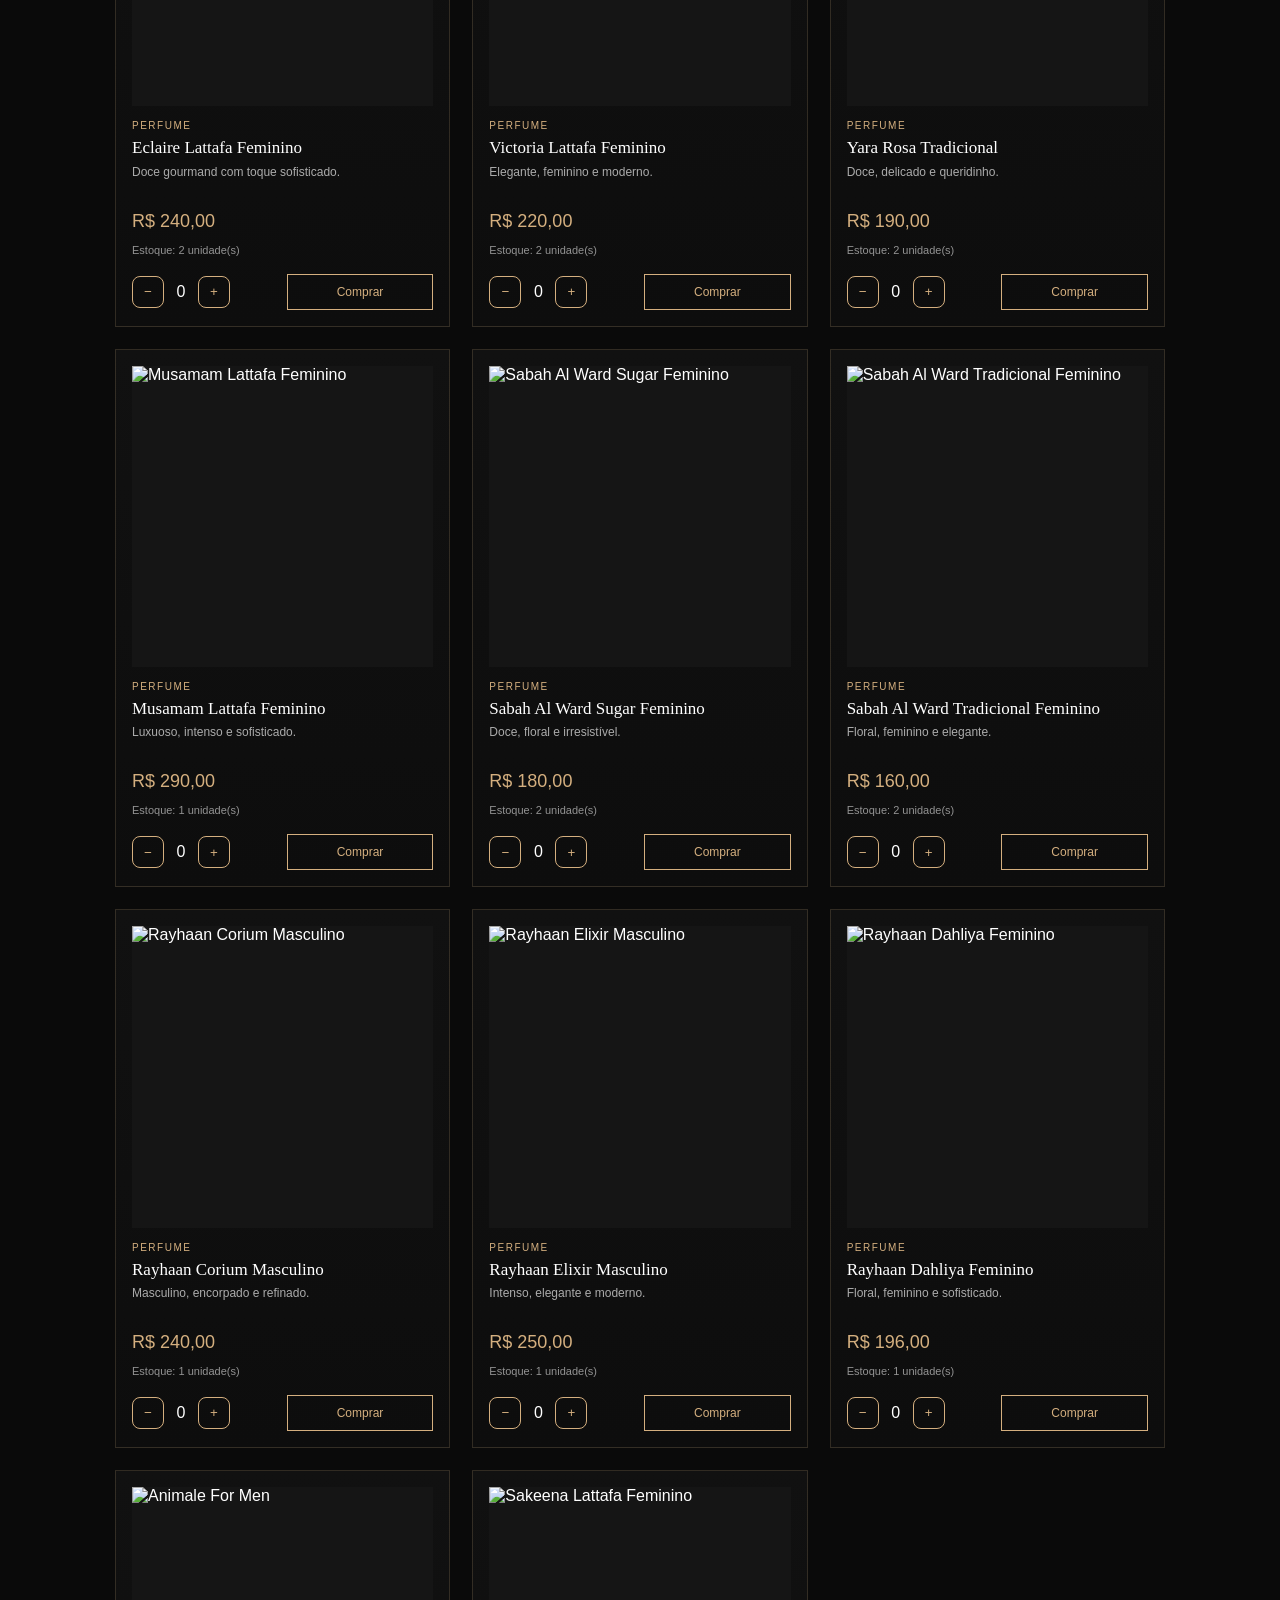
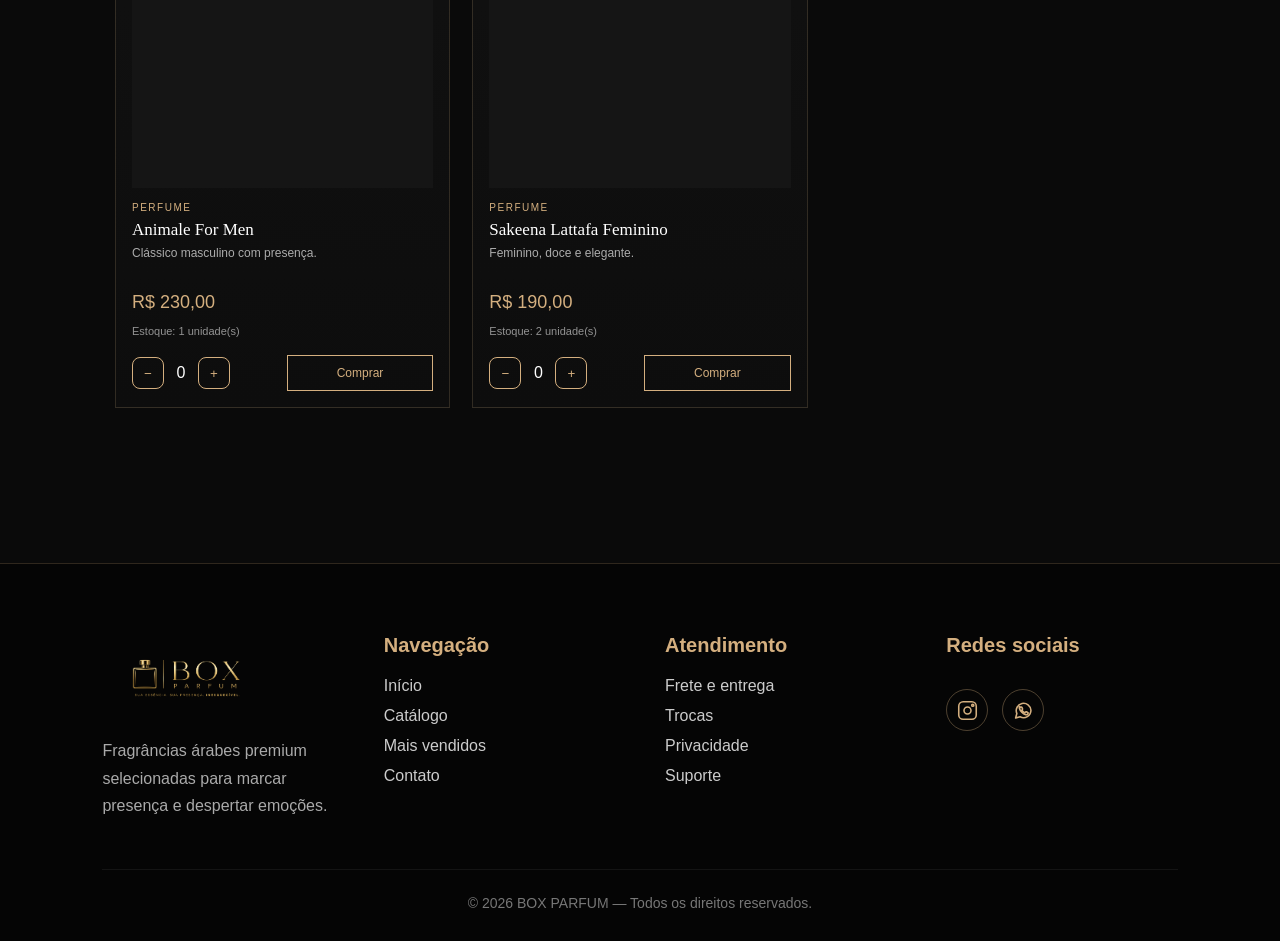
==== commit 078ded8c: "corrige caminhos imagens" ====
--- a/index.html
+++ b/index.html
@@ -330,35 +330,35 @@
 
 <script>
 const productsData = [
-  {name:"Body Splash Lattafa Angham", category:"Body Splash", price:120, stock:1, image:"bodysplashlattafangham.png", desc:"Leve, envolvente e perfeito para o dia a dia."},
+  {name:"Body Splash Lattafa Angham", category:"Body Splash", price:120, stock:1, image:"bsangham.png", desc:"Leve, envolvente e perfeito para o dia a dia."},
   {name:"Body Splash Lattafa Badee Al Noble", category:"Body Splash", price:120, stock:2, image:"body-splash-lattafa-badee-al-noble.png", desc:"Fragrância marcante com toque sofisticado."},
   {name:"Body Splash Lattafa Eclaire", category:"Body Splash", price:120, stock:2, image:"bseclaire.png", desc:"Doce, elegante e irresistível."},
   {name:"Body Splash Lattafa Fakhar Feminino", category:"Body Splash", price:120, stock:2, image:"bodysplashfakhar.png", desc:"Feminino, refinado e marcante."},
-  {name:"Body Splash Lattafa Haya", category:"Body Splash", price:120, stock:1, image:"haya.png", desc:"Leveza e sofisticação em uma fragrância delicada."},
-  {name:"Body Splash Lattafa Mayar Cherry Intense", category:"Body Splash", price:120, stock:1, image:"mayarcherry.png", desc:"Frutado intenso com presença envolvente."},
-  {name:"Body Splash Lattafa Mayar Natural Intense", category:"Body Splash", price:120, stock:1, image:"mayarnatural.png", desc:"Marcante, fresco e sofisticado."},
-  {name:"Body Splash Lattafa Sehr", category:"Body Splash", price:120, stock:1, image:"sehr.png", desc:"Aroma elegante para todos os momentos."},
-  {name:"Body Splash Lattafa Yara", category:"Body Splash", price:120, stock:1, image:"mistyara.png", desc:"Doce, feminino e delicado."},
-  {name:"Body Splash Lattafa Yara Tous", category:"Body Splash", price:120, stock:2, image:"yaratous.png", desc:"Tropical, alegre e envolvente."},
+  {name:"Body Splash Lattafa Haya", category:"Body Splash", price:120, stock:1, image:"bshaya.png", desc:"Leveza e sofisticação em uma fragrância delicada."},
+  {name:"Body Splash Lattafa Mayar Cherry Intense", category:"Body Splash", price:120, stock:1, image:"bsmayarcherry.png", desc:"Frutado intenso com presença envolvente."},
+  {name:"Body Splash Lattafa Mayar Natural Intense", category:"Body Splash", price:120, stock:1, image:"bsmayarnatural.png", desc:"Marcante, fresco e sofisticado."},
+  {name:"Body Splash Lattafa Sehr", category:"Body Splash", price:120, stock:1, image:"bssehr.png", desc:"Aroma elegante para todos os momentos."},
+  {name:"Body Splash Lattafa Yara", category:"Body Splash", price:120, stock:1, image:"bsmistyara.png", desc:"Doce, feminino e delicado."},
+  {name:"Body Splash Lattafa Yara Tous", category:"Body Splash", price:120, stock:2, image:"bsyaratous.png", desc:"Tropical, alegre e envolvente."},
   {name:"Lattafa All Over Yara Tous 150ml", category:"All Over Spray", price:120, stock:1, image:"bsalloveryaratous.png", desc:"Versátil para perfumar corpo e rotina."},
-  {name:"Victoria's Secret Pure Seduction", category:"Body Splash", price:140, stock:1, image:"victoriasecretspureseductiion.png", desc:"Frutado, feminino e sedutor."},
-  {name:"Victoria's Secret Love Spell", category:"Body Splash", price:140, stock:1, image:"victoriasecretslovespell.png", desc:"Clássico, doce e inesquecível."},
-  {name:"Victoria's Secret Body Lotion", category:"Hidratante", price:140, stock:1, image:"vsbodylotion.png", desc:"Hidratação perfumada com toque luxuoso."},
+  {name:"Victoria's Secret Pure Seduction", category:"Body Splash", price:140, stock:1, image:"vsseduction.png", desc:"Frutado, feminino e sedutor."},
+  {name:"Victoria's Secret Love Spell", category:"Body Splash", price:140, stock:1, image:"vslovespell.png", desc:"Clássico, doce e inesquecível."},
+  {name:"Victoria's Secret Body Lotion", category:"Hidratante", price:140, stock:1, image:"bslotion.png", desc:"Hidratação perfumada com toque luxuoso."},
   {name:"Victoria's Secret Love Spell Creme Hidratante", category:"Hidratante", price:140, stock:1, image:"victoriasecretscremehidratantels.png", desc:"Pele macia com aroma marcante."},
-  {name:"Armaf Elixir Of The Wild Masculino", category:"Body Splash", price:120, stock:1, image:"elixirofwild.png", desc:"Masculino, intenso e moderno."},
-  {name:"Armaf I Am Velvet Mirage", category:"Body Splash", price:120, stock:2, image:"velvetmirage.png", desc:"Elegante, aveludado e sofisticado."},
-  {name:"Armaf I Am Eba", category:"Body Splash", price:120, stock:2, image:"eba.png", desc:"Compartilhável, moderno e envolvente."},
-  {name:"Armaf I Am Lyna", category:"Body Splash", price:120, stock:2, image:"lyna.png", desc:"Leve, feminina e cheia de personalidade."},
-  {name:"Armaf I Am Enigma", category:"Body Splash", price:120, stock:2, image:"enigma.png", desc:"Misterioso e marcante."},
-  {name:"Armaf I Am Celestial", category:"Body Splash", price:120, stock:2, image:"celestial.png", desc:"Sofisticado e luminoso."},
-  {name:"Armaf I Am Fire", category:"Body Splash", price:120, stock:2, image:"fire.png", desc:"Quente, ousado e marcante."},
-  {name:"Armaf I Am Heavenly", category:"Body Splash", price:120, stock:2, image:"heavenly.png", desc:"Suave, elegante e delicado."},
-  {name:"Armaf I Am Divine", category:"Body Splash", price:120, stock:2, image:"divine.png", desc:"Feminino, refinado e angelical."},
-  {name:"Armaf I Am Selfless", category:"Body Splash", price:120, stock:2, image:"selfless.png", desc:"Leve, clean e envolvente."},
-  {name:"Armaf I Am Magic", category:"Body Splash", price:120, stock:2, image:"magic.png", desc:"Aroma encantador e sofisticado."},
-  {name:"Armaf I Am Frozen", category:"Body Splash", price:120, stock:2, image:"frozen.png", desc:"Refrescante, moderno e marcante."},
-  {name:"Armaf I Am Kaya", category:"Body Splash", price:120, stock:2, image:"kaya.png", desc:"Feminino e envolvente."},
-  {name:"Armaf I Am Legacy", category:"Body Splash", price:120, stock:2, image:"legacy.png", desc:"Presença marcante e elegante."},
+  {name:"Armaf Elixir Of The Wild Masculino", category:"Body Splash", price:120, stock:1, image:"bselixirofwild.png", desc:"Masculino, intenso e moderno."},
+  {name:"Armaf I Am Velvet Mirage", category:"Body Splash", price:120, stock:2, image:"bsvelvetmirage.png", desc:"Elegante, aveludado e sofisticado."},
+  {name:"Armaf I Am Eba", category:"Body Splash", price:120, stock:2, image:"bseba.png", desc:"Compartilhável, moderno e envolvente."},
+  {name:"Armaf I Am Lyna", category:"Body Splash", price:120, stock:2, image:"bslyna.png", desc:"Leve, feminina e cheia de personalidade."},
+  {name:"Armaf I Am Enigma", category:"Body Splash", price:120, stock:2, image:"bsenigma.png", desc:"Misterioso e marcante."},
+  {name:"Armaf I Am Celestial", category:"Body Splash", price:120, stock:2, image:"bscelestial.png", desc:"Sofisticado e luminoso."},
+  {name:"Armaf I Am Fire", category:"Body Splash", price:120, stock:2, image:"bsfire.png", desc:"Quente, ousado e marcante."},
+  {name:"Armaf I Am Heavenly", category:"Body Splash", price:120, stock:2, image:"bsheavenly.png", desc:"Suave, elegante e delicado."},
+  {name:"Armaf I Am Divine", category:"Body Splash", price:120, stock:2, image:"bsdivine.png", desc:"Feminino, refinado e angelical."},
+  {name:"Armaf I Am Selfless", category:"Body Splash", price:120, stock:2, image:"bsselfless.png", desc:"Leve, clean e envolvente."},
+  {name:"Armaf I Am Magic", category:"Body Splash", price:120, stock:2, image:"bsmagic.png", desc:"Aroma encantador e sofisticado."},
+  {name:"Armaf I Am Frozen", category:"Body Splash", price:120, stock:2, image:"bsfrozen.png", desc:"Refrescante, moderno e marcante."},
+  {name:"Armaf I Am Kaya", category:"Body Splash", price:120, stock:2, image:"bskaya.png", desc:"Feminino e envolvente."},
+  {name:"Armaf I Am Legacy", category:"Body Splash", price:120, stock:2, image:"bslegacy.png", desc:"Presença marcante e elegante."},
   {name:"Body Splash Musamam Glitter Feminino", category:"Body Splash", price:120, stock:2, image:"bsmusaman.png", desc:"Brilho, feminilidade e sofisticação."},
   {name:"Body Splash Delilah", category:"Body Splash", price:120, stock:2, image:"dalilah.png", desc:"Delicado, feminino e envolvente."},
   {name:"Body Splash Angel", category:"Body Splash", price:120, stock:2, image:"angel.png", desc:"Doçura e leveza para a rotina."},
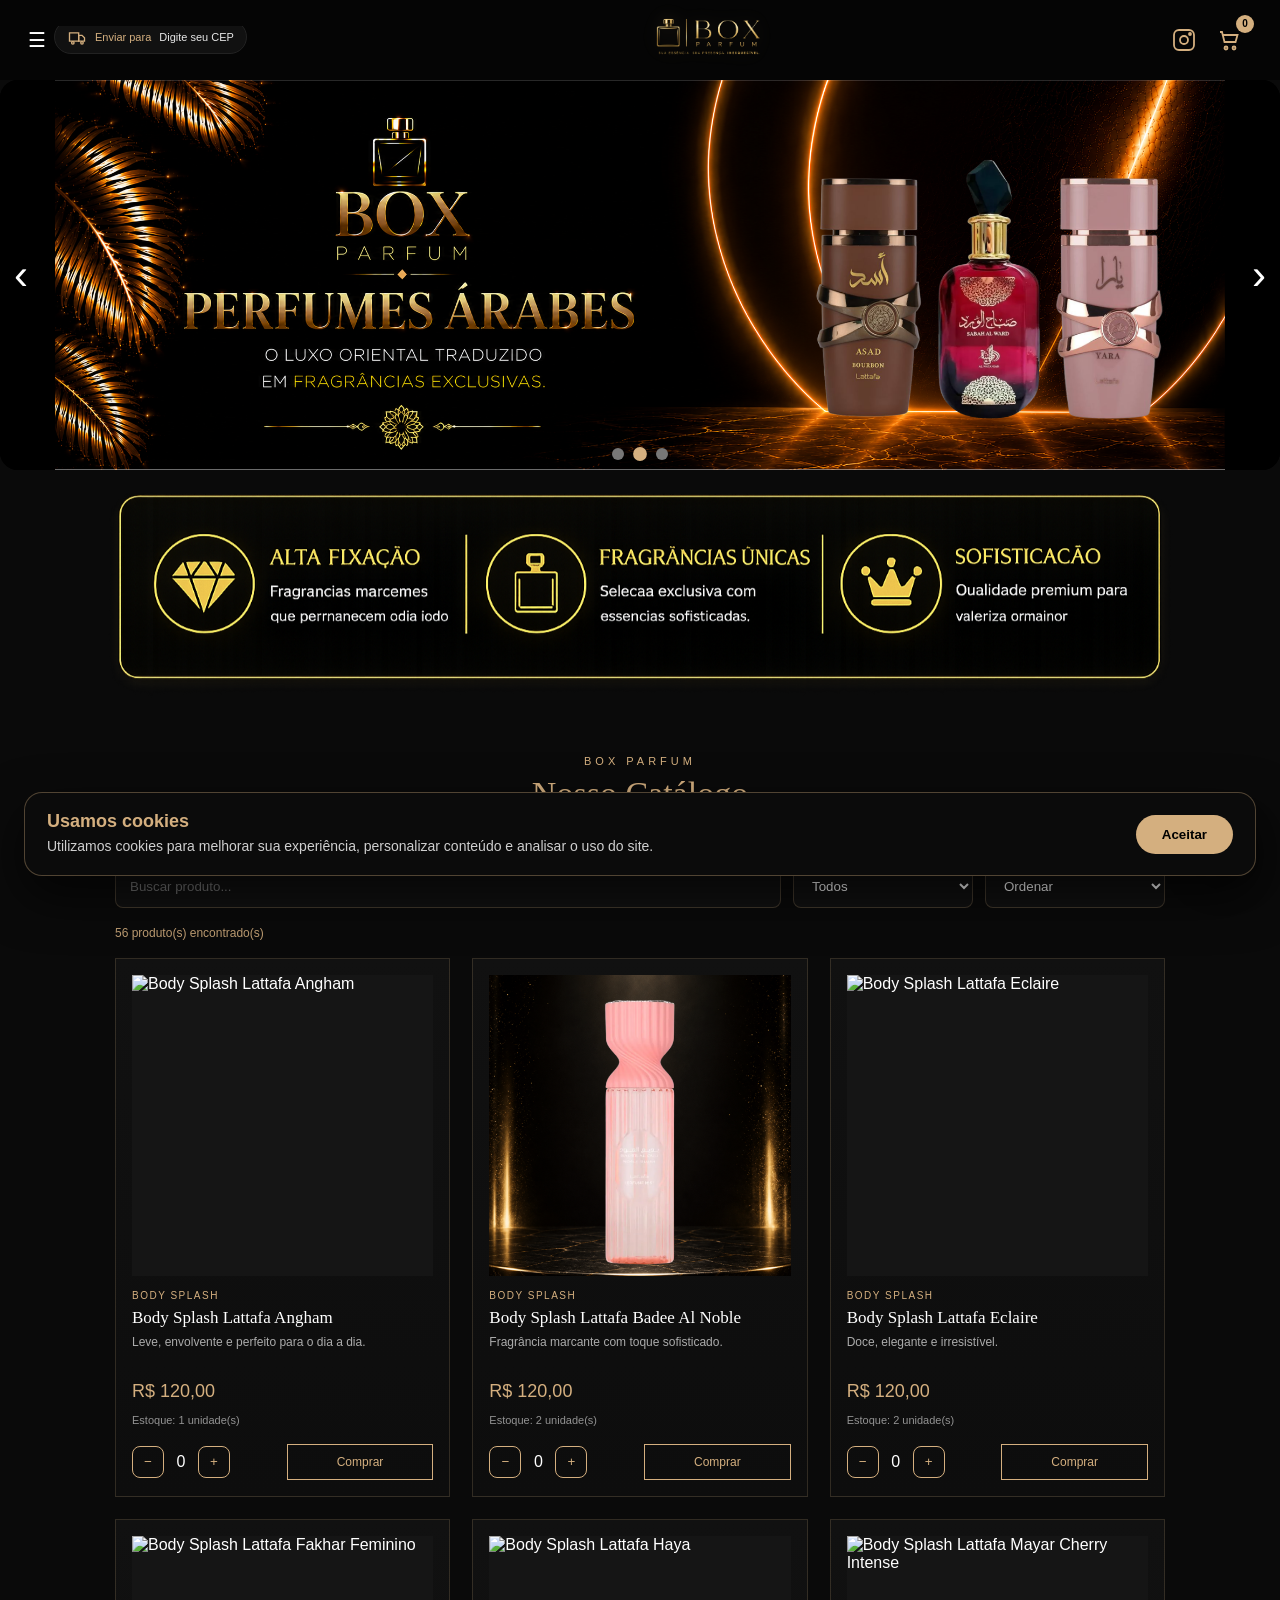
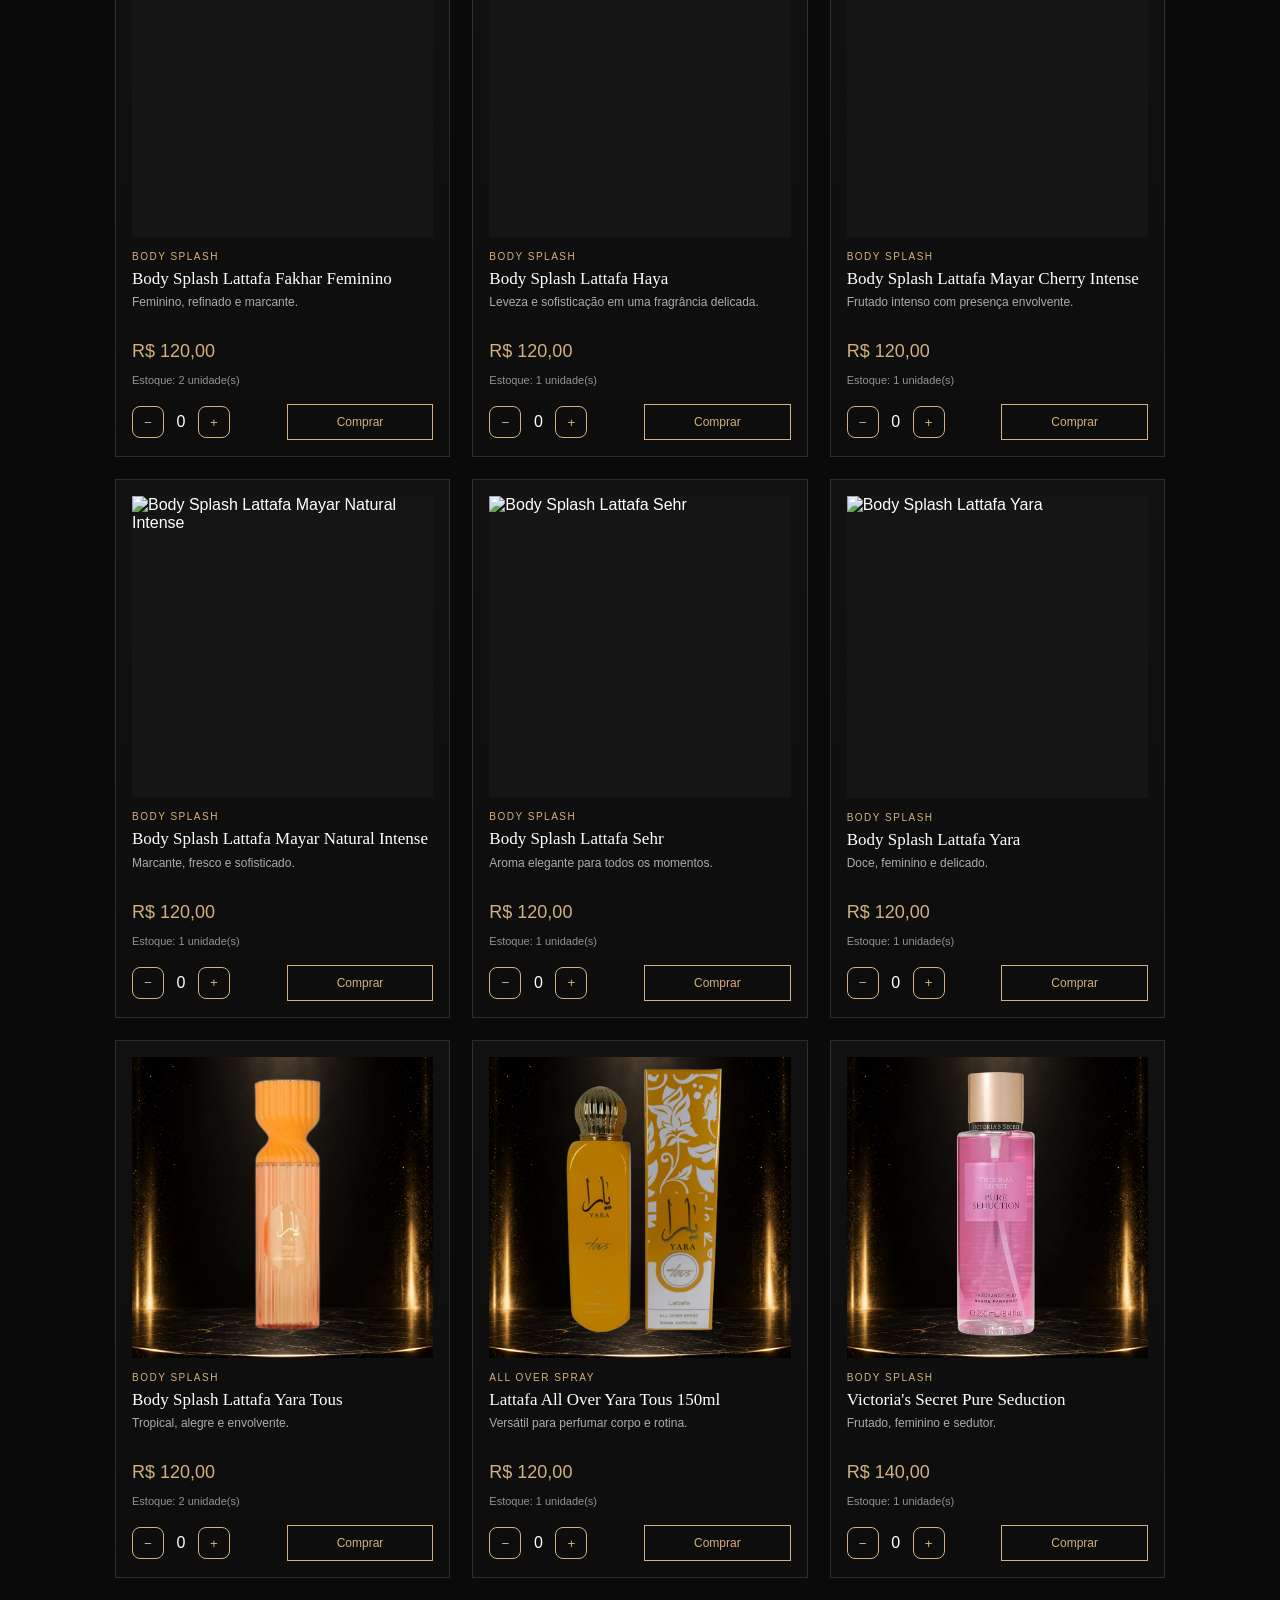
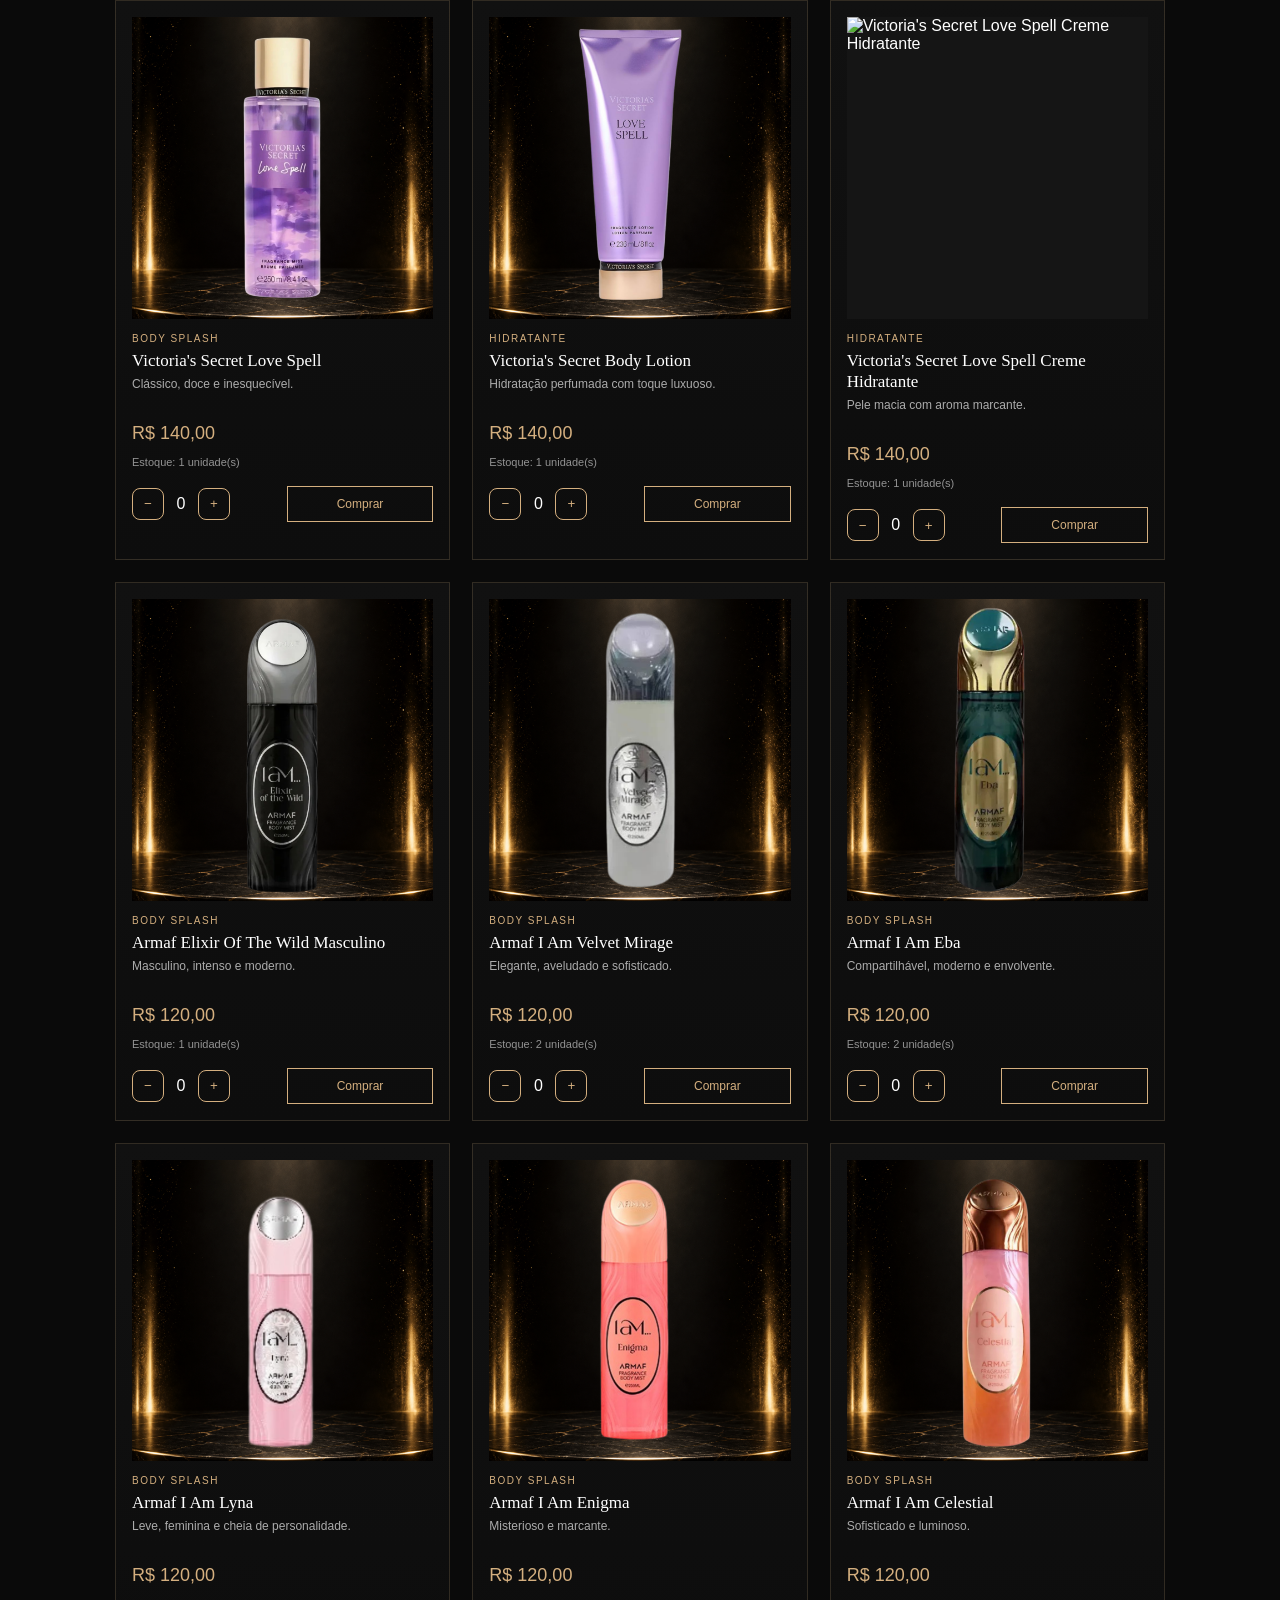
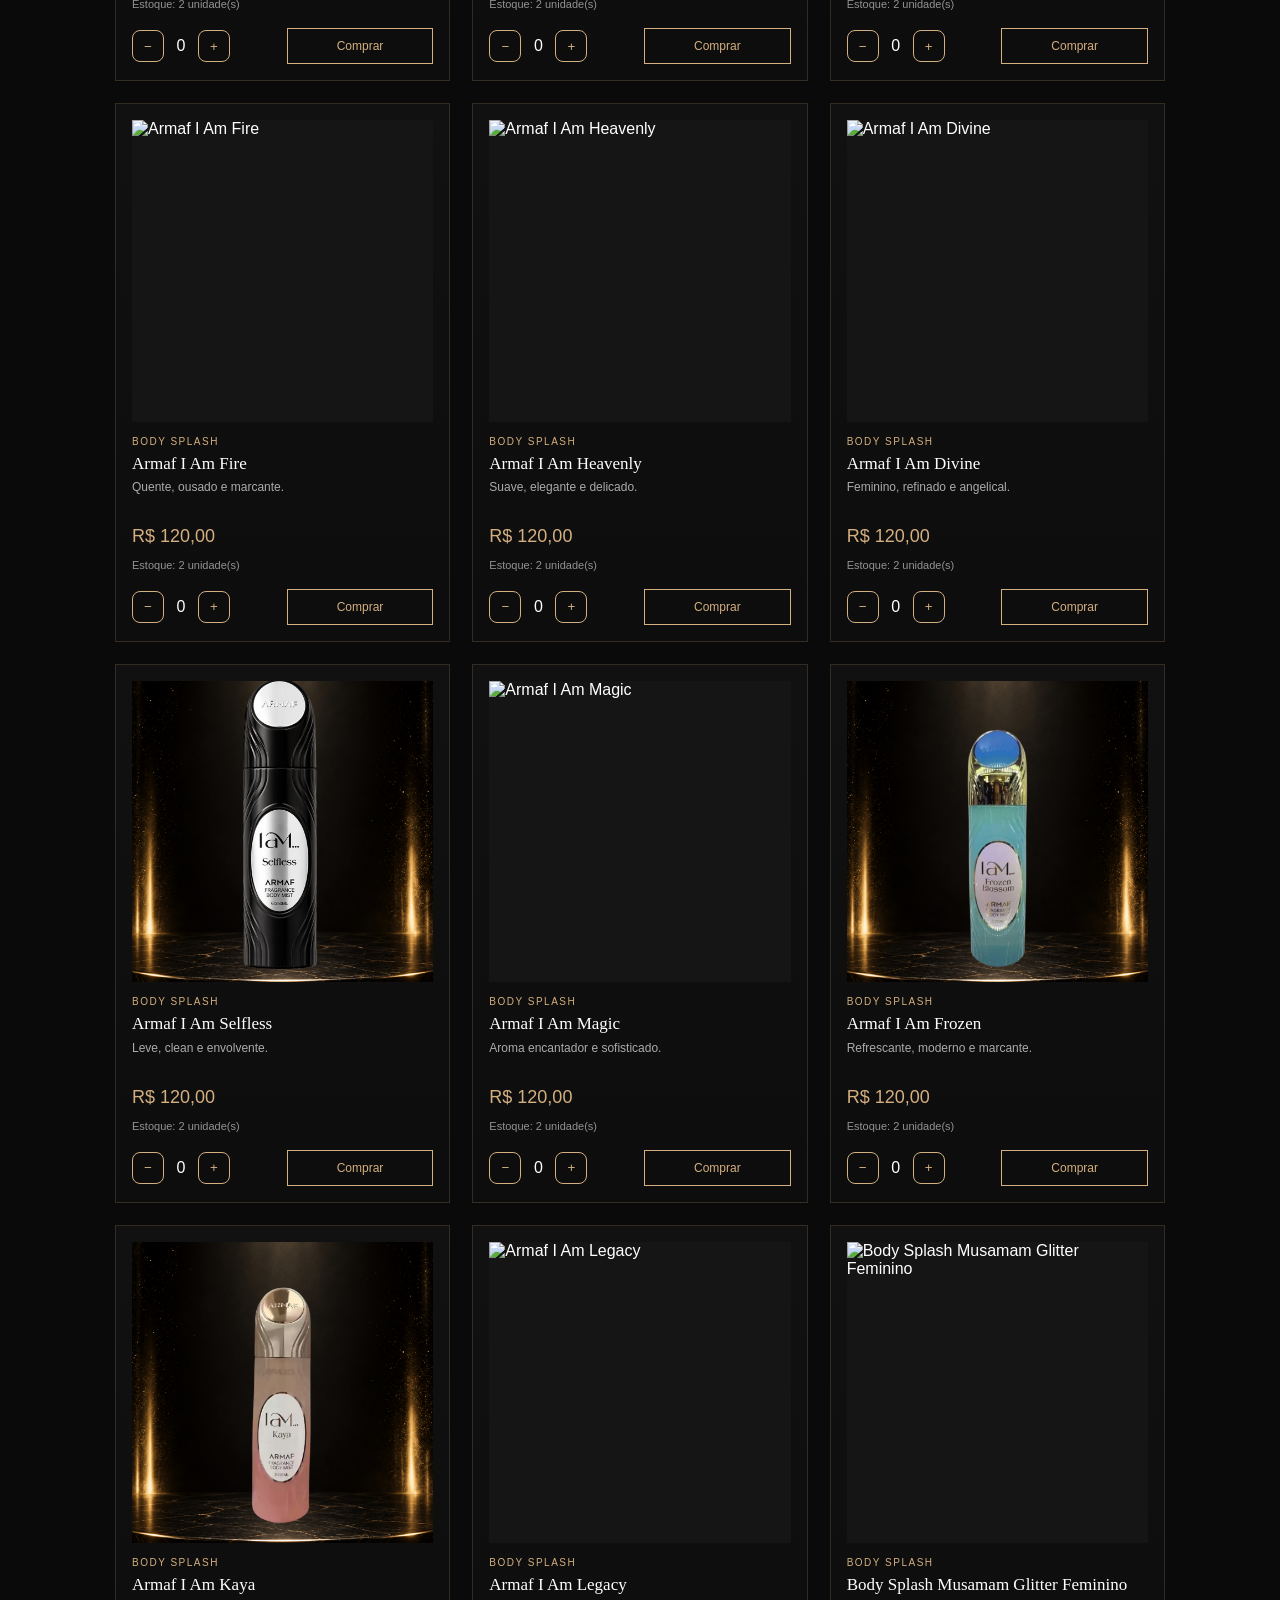
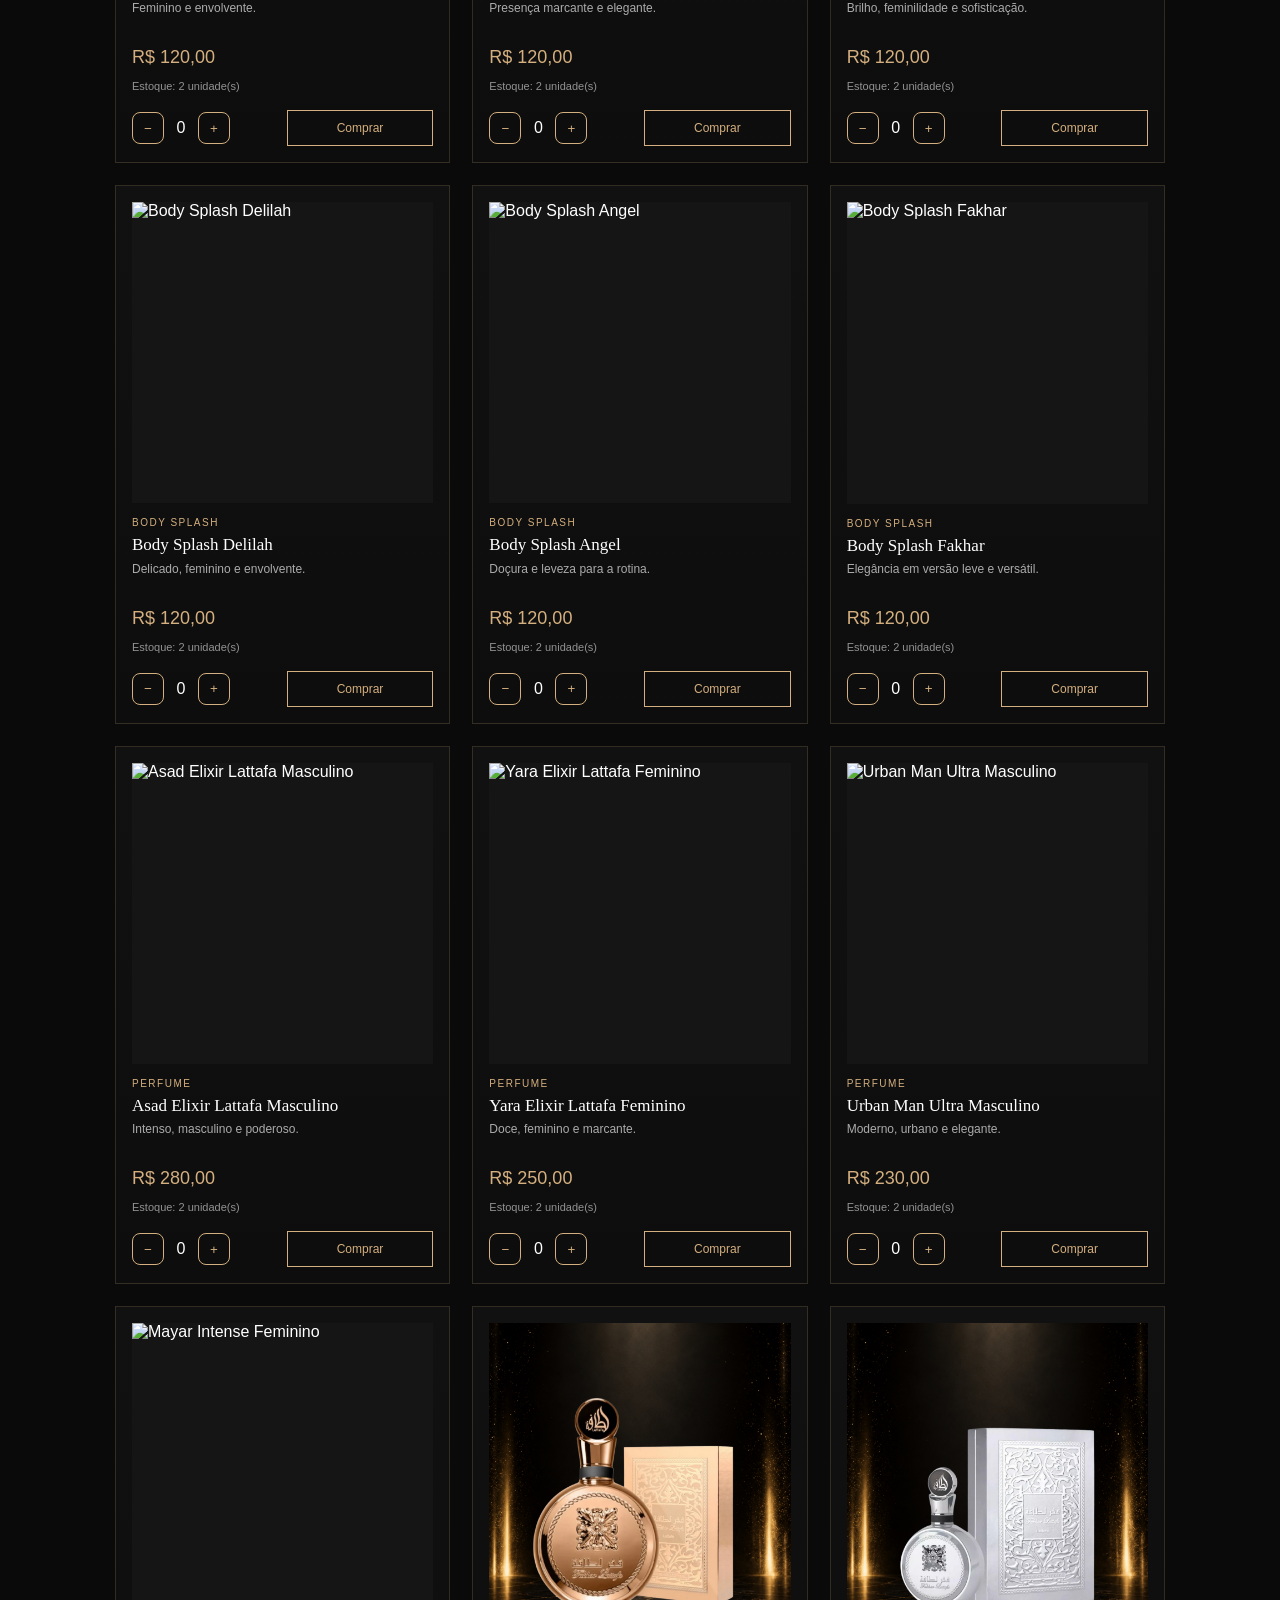
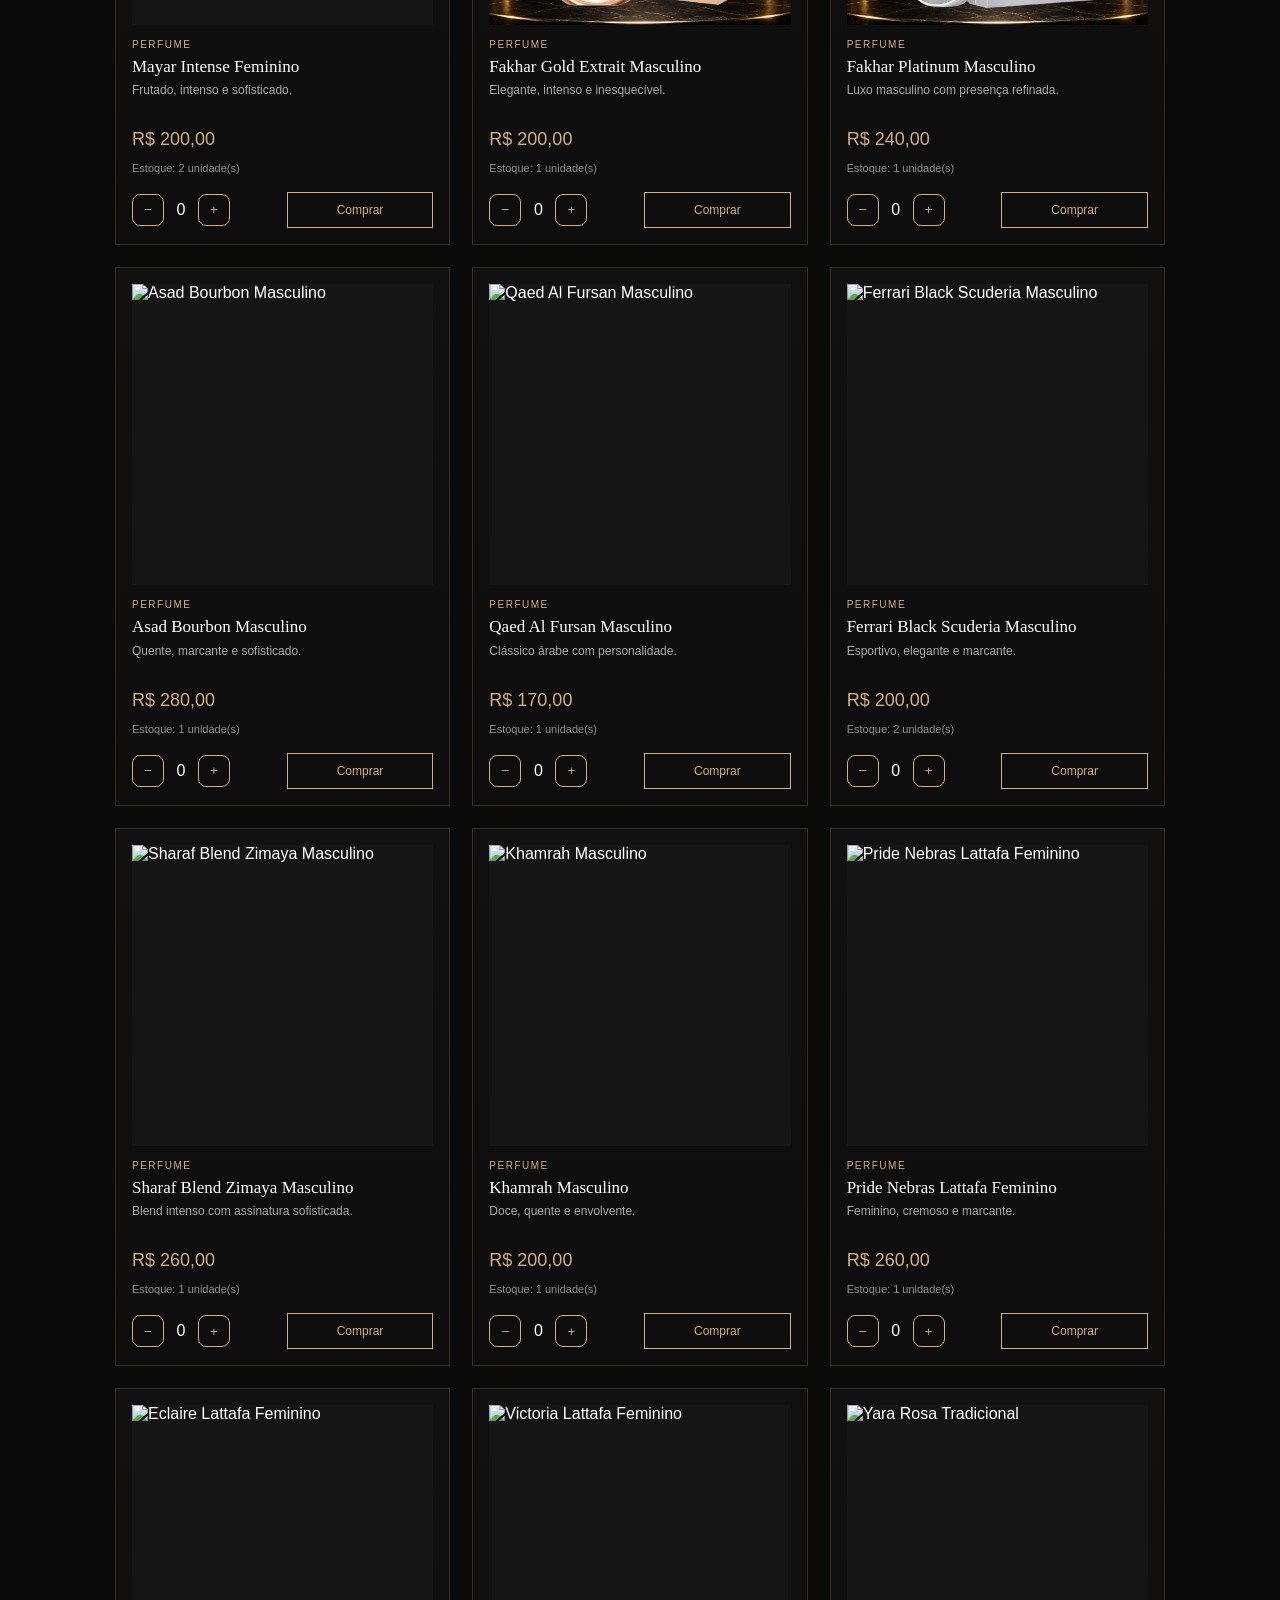
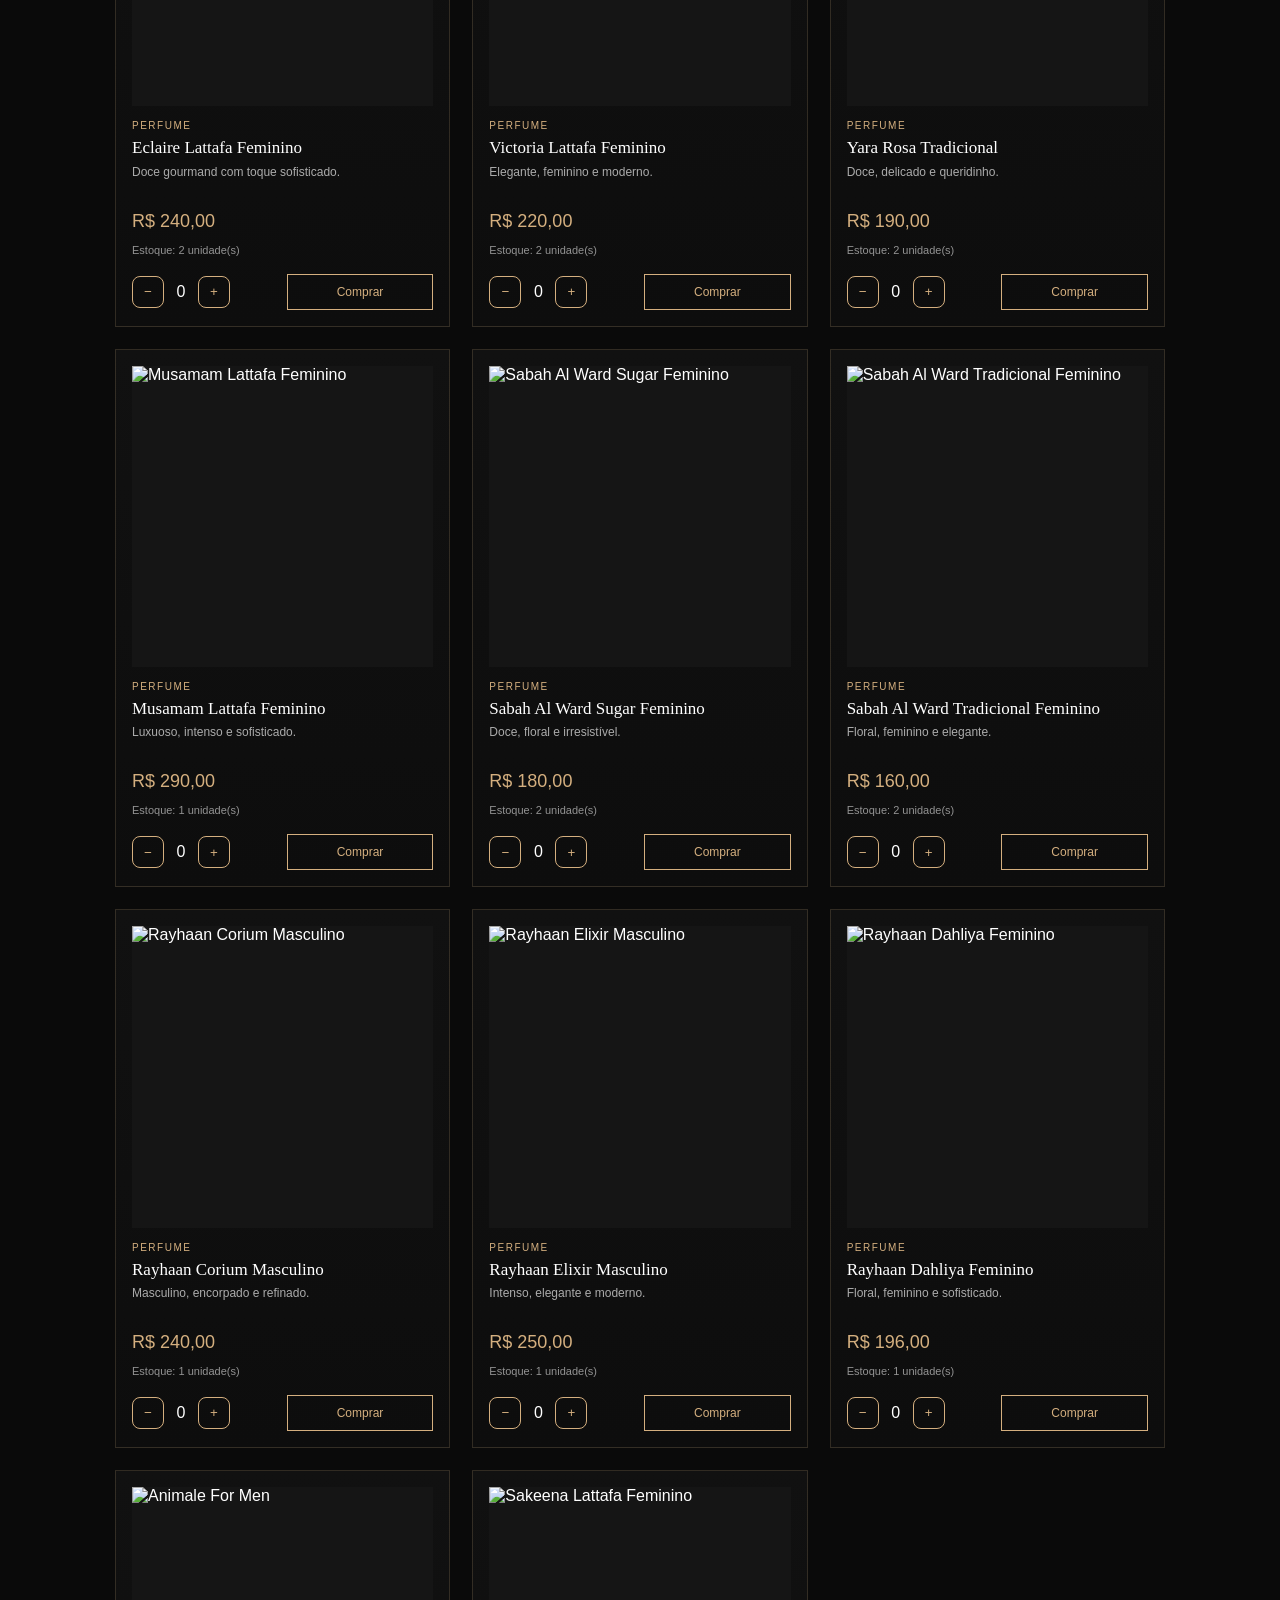
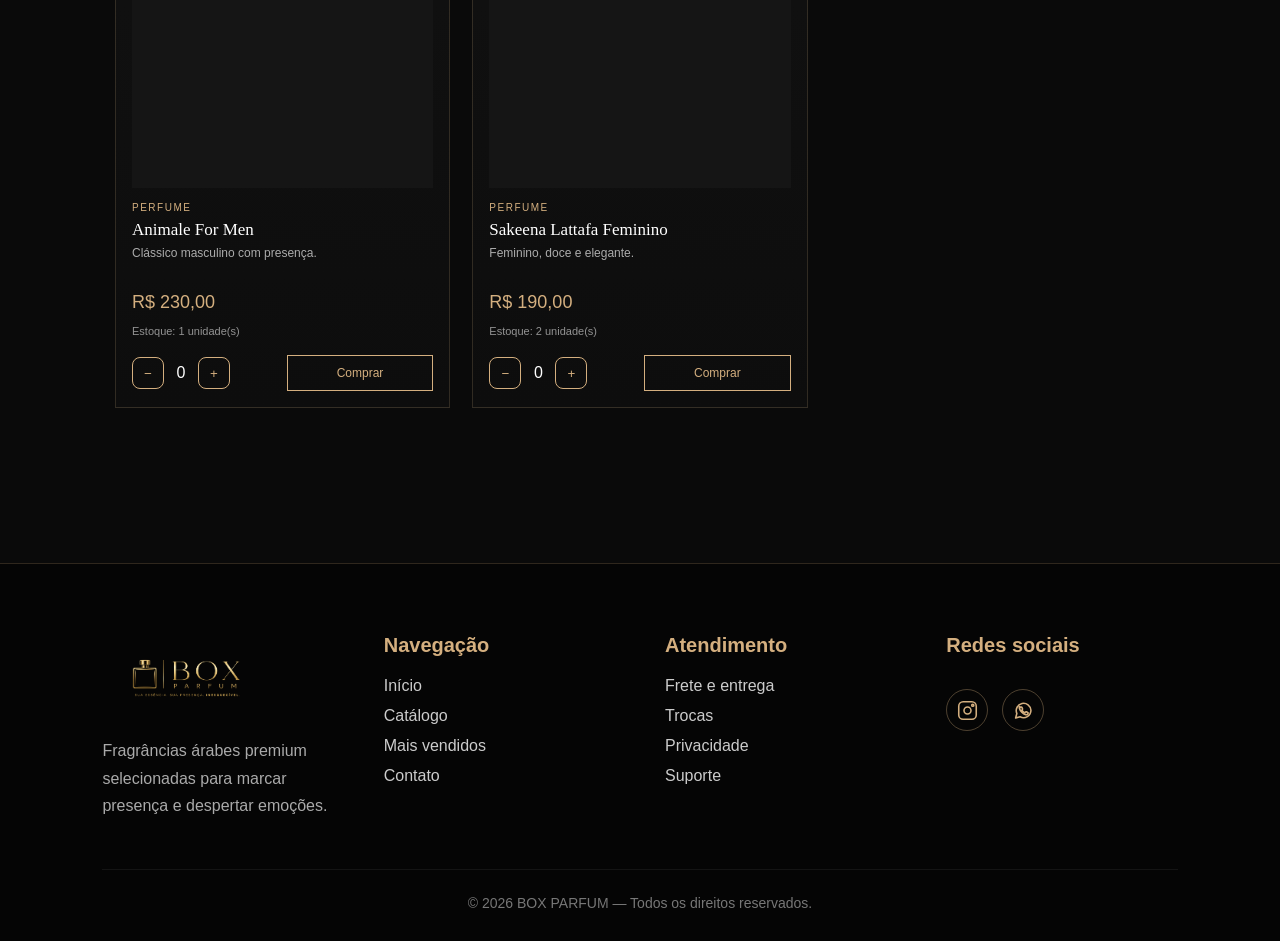
==== commit a8703ec2: "corrige caminhos imagens" ====
--- a/index.html
+++ b/index.html
@@ -344,7 +344,7 @@
   {name:"Victoria's Secret Pure Seduction", category:"Body Splash", price:140, stock:1, image:"vsseduction.png", desc:"Frutado, feminino e sedutor."},
   {name:"Victoria's Secret Love Spell", category:"Body Splash", price:140, stock:1, image:"vslovespell.png", desc:"Clássico, doce e inesquecível."},
   {name:"Victoria's Secret Body Lotion", category:"Hidratante", price:140, stock:1, image:"bslotion.png", desc:"Hidratação perfumada com toque luxuoso."},
-  {name:"Victoria's Secret Love Spell Creme Hidratante", category:"Hidratante", price:140, stock:1, image:"victoriasecretscremehidratantels.png", desc:"Pele macia com aroma marcante."},
+  {name:"Victoria's Secret Love Spell Creme Hidratante", category:"Hidratante", price:140, stock:1, image:"vshidrantante.png", desc:"Pele macia com aroma marcante."},
   {name:"Armaf Elixir Of The Wild Masculino", category:"Body Splash", price:120, stock:1, image:"bselixirofwild.png", desc:"Masculino, intenso e moderno."},
   {name:"Armaf I Am Velvet Mirage", category:"Body Splash", price:120, stock:2, image:"bsvelvetmirage.png", desc:"Elegante, aveludado e sofisticado."},
   {name:"Armaf I Am Eba", category:"Body Splash", price:120, stock:2, image:"bseba.png", desc:"Compartilhável, moderno e envolvente."},
@@ -360,32 +360,32 @@
   {name:"Armaf I Am Kaya", category:"Body Splash", price:120, stock:2, image:"bskaya.png", desc:"Feminino e envolvente."},
   {name:"Armaf I Am Legacy", category:"Body Splash", price:120, stock:2, image:"bslegacy.png", desc:"Presença marcante e elegante."},
   {name:"Body Splash Musamam Glitter Feminino", category:"Body Splash", price:120, stock:2, image:"bsmusaman.png", desc:"Brilho, feminilidade e sofisticação."},
-  {name:"Body Splash Delilah", category:"Body Splash", price:120, stock:2, image:"dalilah.png", desc:"Delicado, feminino e envolvente."},
-  {name:"Body Splash Angel", category:"Body Splash", price:120, stock:2, image:"angel.png", desc:"Doçura e leveza para a rotina."},
-  {name:"Body Splash Fakhar", category:"Body Splash", price:120, stock:2, image:"fskharbs.png", desc:"Elegância em versão leve e versátil."},
-  {name:"Asad Elixir Lattafa Masculino", category:"Perfume", price:280, stock:2, image:"asaadelixir.png", desc:"Intenso, masculino e poderoso."},
-  {name:"Yara Elixir Lattafa Feminino", category:"Perfume", price:250, stock:2, image:"yaraelixir.png", desc:"Doce, feminino e marcante."},
+  {name:"Body Splash Delilah", category:"Body Splash", price:120, stock:2, image:"pdalilah.png", desc:"Delicado, feminino e envolvente."},
+  {name:"Body Splash Angel", category:"Body Splash", price:120, stock:2, image:"pangel.png", desc:"Doçura e leveza para a rotina."},
+  {name:"Body Splash Fakhar", category:"Body Splash", price:120, stock:2, image:"pfskharbs.png", desc:"Elegância em versão leve e versátil."},
+  {name:"Asad Elixir Lattafa Masculino", category:"Perfume", price:280, stock:2, image:"pasaadelixir.png", desc:"Intenso, masculino e poderoso."},
+  {name:"Yara Elixir Lattafa Feminino", category:"Perfume", price:250, stock:2, image:"pyaraelixir.png", desc:"Doce, feminino e marcante."},
   {name:"Urban Man Ultra Masculino", category:"Perfume", price:230, stock:2, image:"urbanmanultra.png", desc:"Moderno, urbano e elegante."},
-  {name:"Mayar Intense Feminino", category:"Perfume", price:200, stock:2, image:"mayarintense.png", desc:"Frutado, intenso e sofisticado."},
+  {name:"Mayar Intense Feminino", category:"Perfume", price:200, stock:2, image:"bsmayarintense.png", desc:"Frutado, intenso e sofisticado."},
   {name:"Fakhar Gold Extrait Masculino", category:"Perfume", price:200, stock:1, image:"fakhargold.png", desc:"Elegante, intenso e inesquecível."},
   {name:"Fakhar Platinum Masculino", category:"Perfume", price:240, stock:1, image:"fakharplatinum.png", desc:"Luxo masculino com presença refinada."},
-  {name:"Asad Bourbon Masculino", category:"Perfume", price:280, stock:1, image:"asaadbourbom.png", desc:"Quente, marcante e sofisticado."},
-  {name:"Qaed Al Fursan Masculino", category:"Perfume", price:170, stock:1, image:"qaedalfursan.png", desc:"Clássico árabe com personalidade."},
-  {name:"Ferrari Black Scuderia Masculino", category:"Perfume", price:200, stock:2, image:"ferrariblack.png", desc:"Esportivo, elegante e marcante."},
-  {name:"Sharaf Blend Zimaya Masculino", category:"Perfume", price:260, stock:1, image:"sharaf.png", desc:"Blend intenso com assinatura sofisticada."},
-  {name:"Khamrah Masculino", category:"Perfume", price:200, stock:1, image:"kramrah.png", desc:"Doce, quente e envolvente."},
-  {name:"Pride Nebras Lattafa Feminino", category:"Perfume", price:260, stock:1, image:"pridenebras.png", desc:"Feminino, cremoso e marcante."},
+  {name:"Asad Bourbon Masculino", category:"Perfume", price:280, stock:1, image:"pasaadbourbom.png", desc:"Quente, marcante e sofisticado."},
+  {name:"Qaed Al Fursan Masculino", category:"Perfume", price:170, stock:1, image:"pqaedalfursan.png", desc:"Clássico árabe com personalidade."},
+  {name:"Ferrari Black Scuderia Masculino", category:"Perfume", price:200, stock:2, image:"pferrariblack.png", desc:"Esportivo, elegante e marcante."},
+  {name:"Sharaf Blend Zimaya Masculino", category:"Perfume", price:260, stock:1, image:"psharaf.png", desc:"Blend intenso com assinatura sofisticada."},
+  {name:"Khamrah Masculino", category:"Perfume", price:200, stock:1, image:"pkramrah.png", desc:"Doce, quente e envolvente."},
+  {name:"Pride Nebras Lattafa Feminino", category:"Perfume", price:260, stock:1, image:"ppridenebras.png", desc:"Feminino, cremoso e marcante."},
   {name:"Eclaire Lattafa Feminino", category:"Perfume", price:240, stock:2, image:"eclaireparfum.png", desc:"Doce gourmand com toque sofisticado."},
-  {name:"Victoria Lattafa Feminino", category:"Perfume", price:220, stock:2, image:"victoria.png", desc:"Elegante, feminino e moderno."},
-  {name:"Yara Rosa Tradicional", category:"Perfume", price:190, stock:2, image:"yara.png", desc:"Doce, delicado e queridinho."},
+  {name:"Victoria Lattafa Feminino", category:"Perfume", price:220, stock:2, image:"pvictoria.png", desc:"Elegante, feminino e moderno."},
+  {name:"Yara Rosa Tradicional", category:"Perfume", price:190, stock:2, image:"pyara.png", desc:"Doce, delicado e queridinho."},
   {name:"Musamam Lattafa Feminino", category:"Perfume", price:290, stock:1, image:"musaman.png", desc:"Luxuoso, intenso e sofisticado."},
-  {name:"Sabah Al Ward Sugar Feminino", category:"Perfume", price:180, stock:2, image:"sugar.png", desc:"Doce, floral e irresistível."},
-  {name:"Sabah Al Ward Tradicional Feminino", category:"Perfume", price:160, stock:2, image:"sabahalwerd.png", desc:"Floral, feminino e elegante."},
+  {name:"Sabah Al Ward Sugar Feminino", category:"Perfume", price:180, stock:2, image:"psugar.png", desc:"Doce, floral e irresistível."},
+  {name:"Sabah Al Ward Tradicional Feminino", category:"Perfume", price:160, stock:2, image:"psabahalwerd.png", desc:"Floral, feminino e elegante."},
   {name:"Rayhaan Corium Masculino", category:"Perfume", price:240, stock:1, image:"rayhaamcorium.png", desc:"Masculino, encorpado e refinado."},
   {name:"Rayhaan Elixir Masculino", category:"Perfume", price:250, stock:1, image:"rayhaanelixir.png", desc:"Intenso, elegante e moderno."},
   {name:"Rayhaan Dahliya Feminino", category:"Perfume", price:196, stock:1, image:"rayhaandahliya.png", desc:"Floral, feminino e sofisticado."},
-  {name:"Animale For Men", category:"Perfume", price:230, stock:1, image:"animaleformen.png", desc:"Clássico masculino com presença."},
-  {name:"Sakeena Lattafa Feminino", category:"Perfume", price:190, stock:2, image:"sakeena.png", desc:"Feminino, doce e elegante."}
+  {name:"Animale For Men", category:"Perfume", price:230, stock:1, image:"panimaleformen.png", desc:"Clássico masculino com presença."},
+  {name:"Sakeena Lattafa Feminino", category:"Perfume", price:190, stock:2, image:"psakeena.png", desc:"Feminino, doce e elegante."}
 ];
 
 
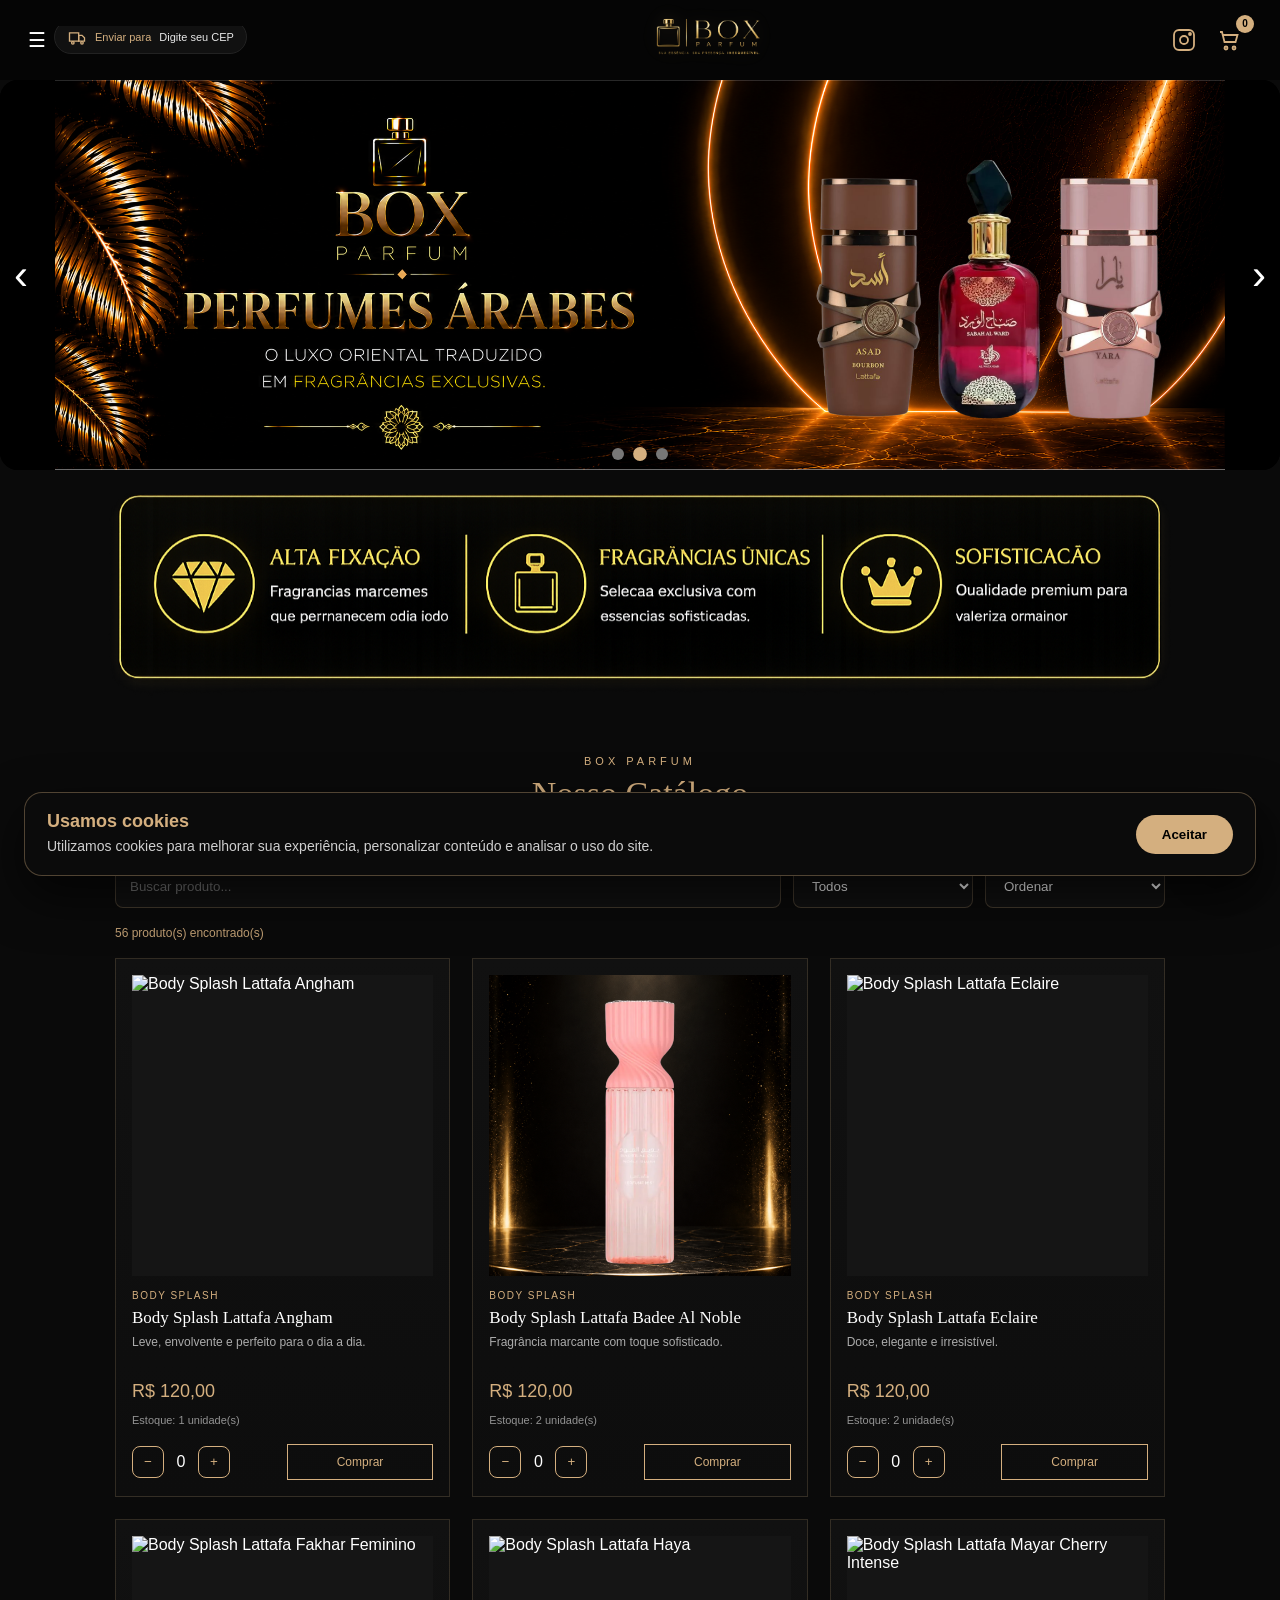
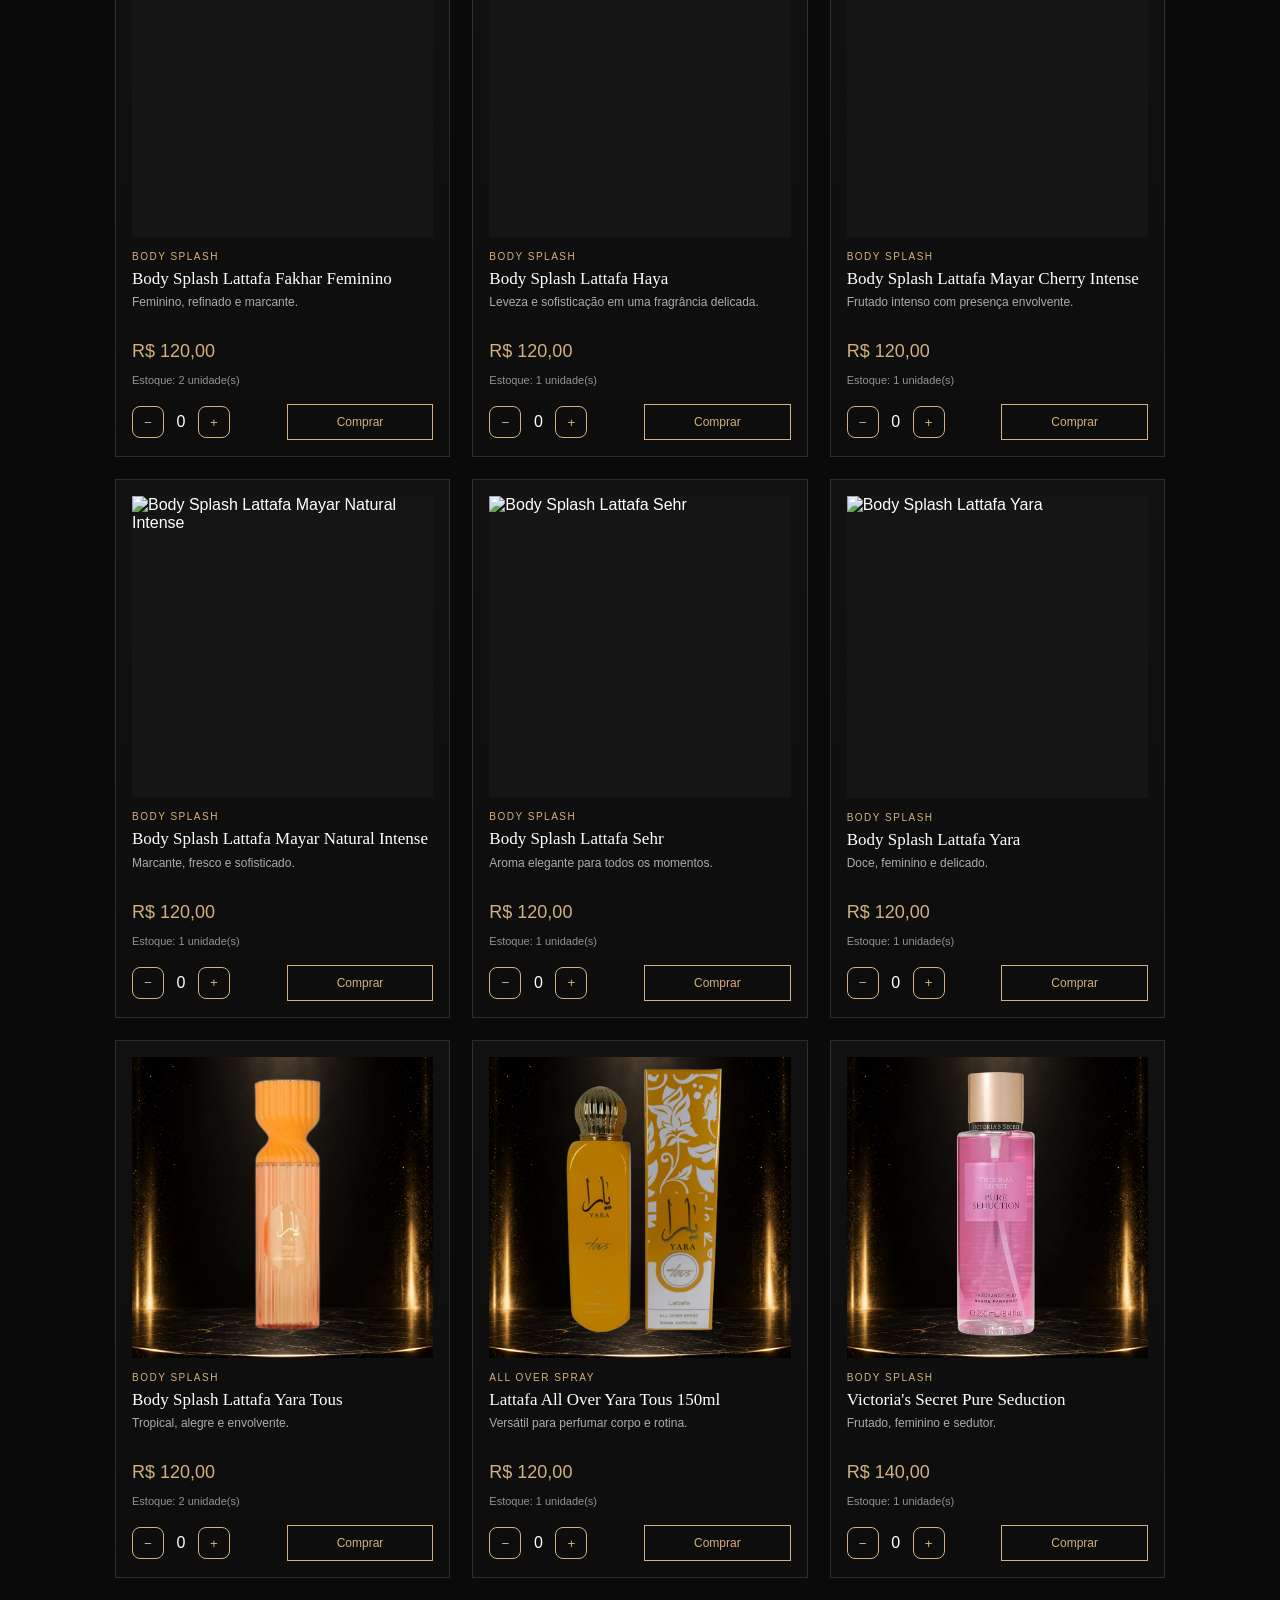
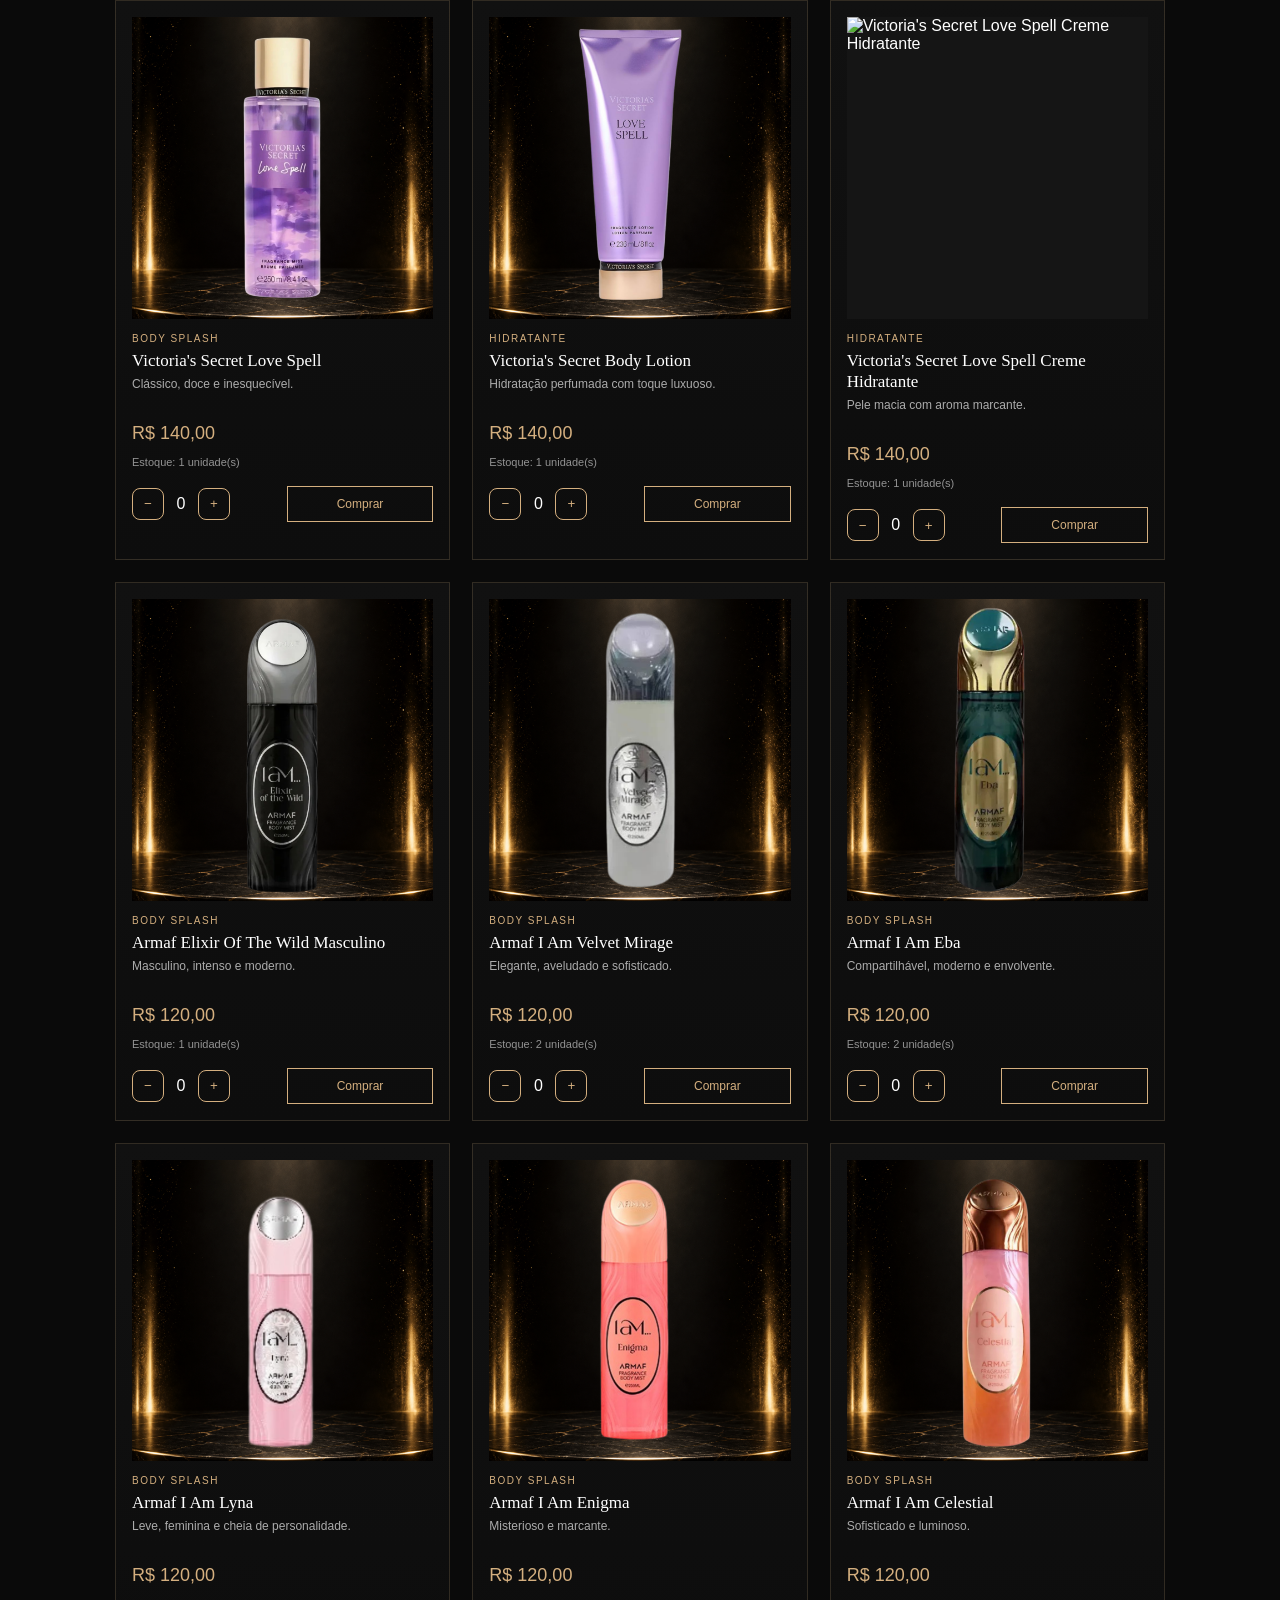
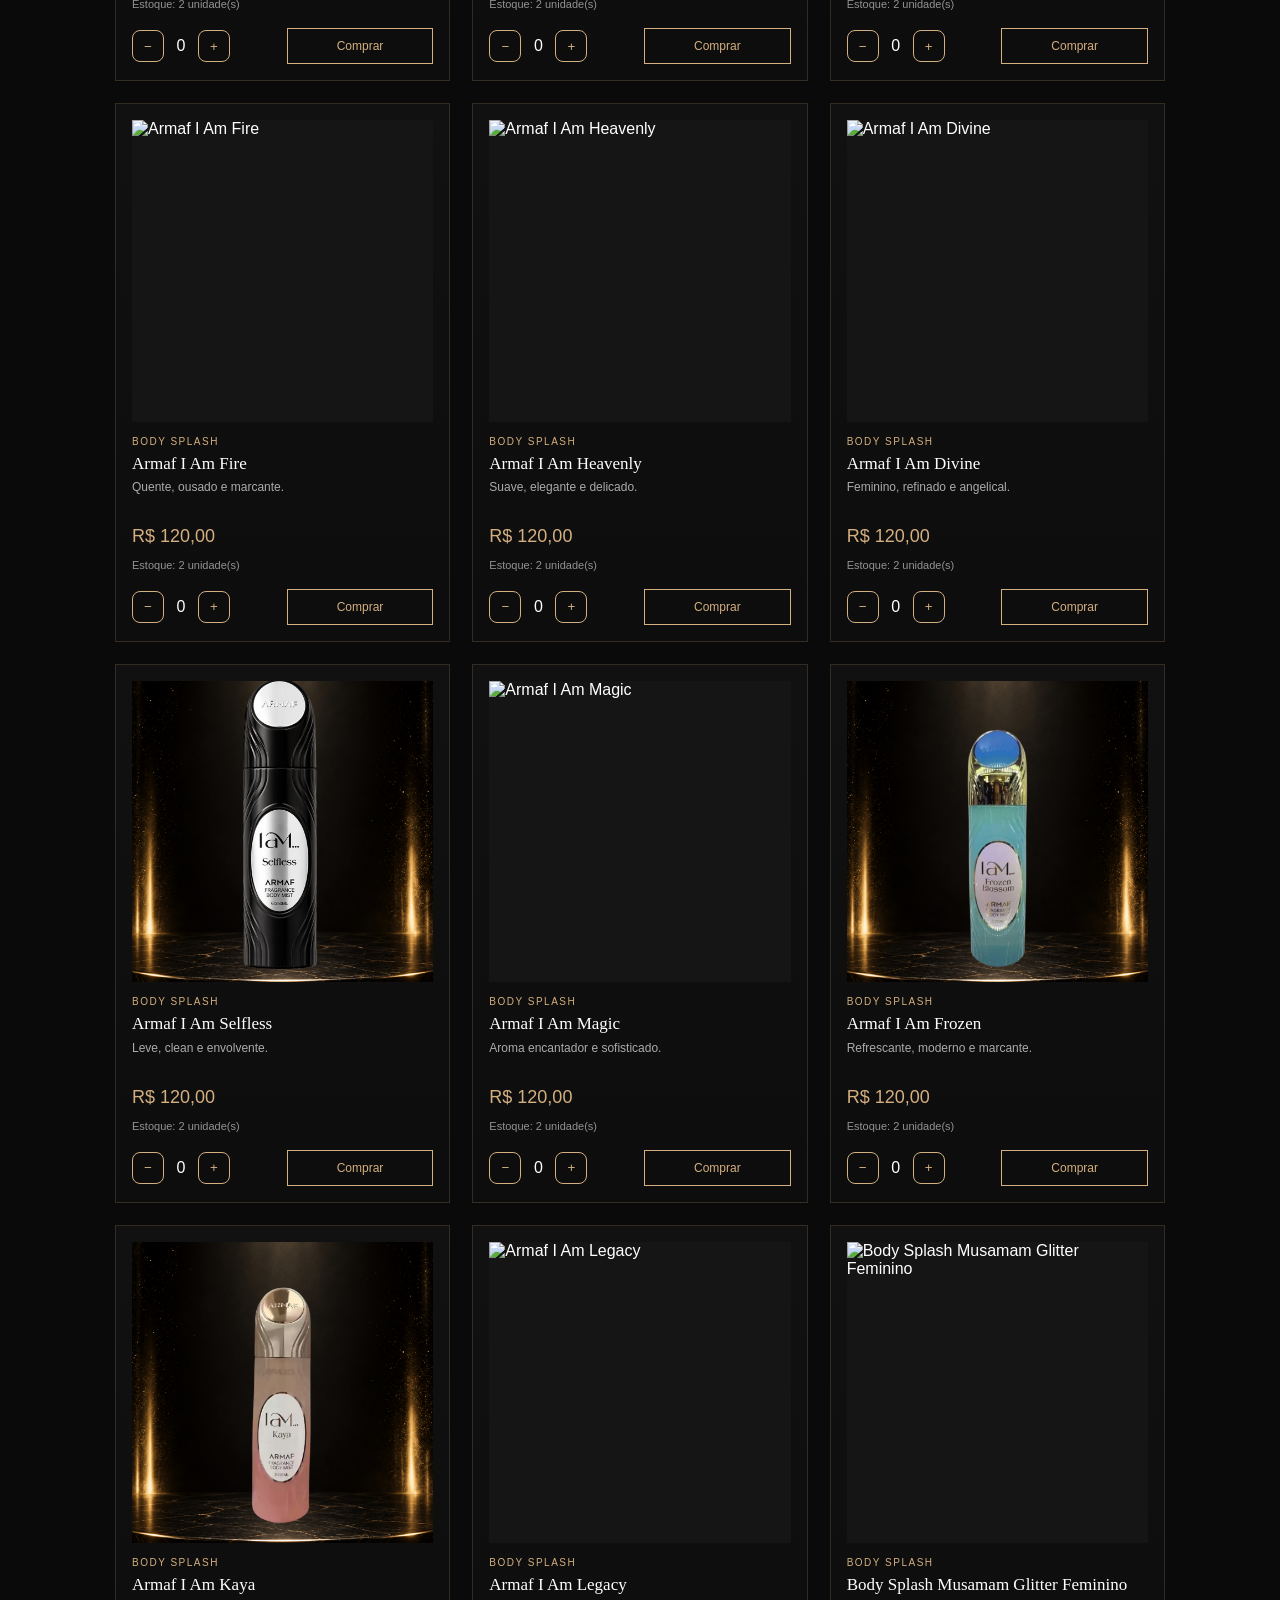
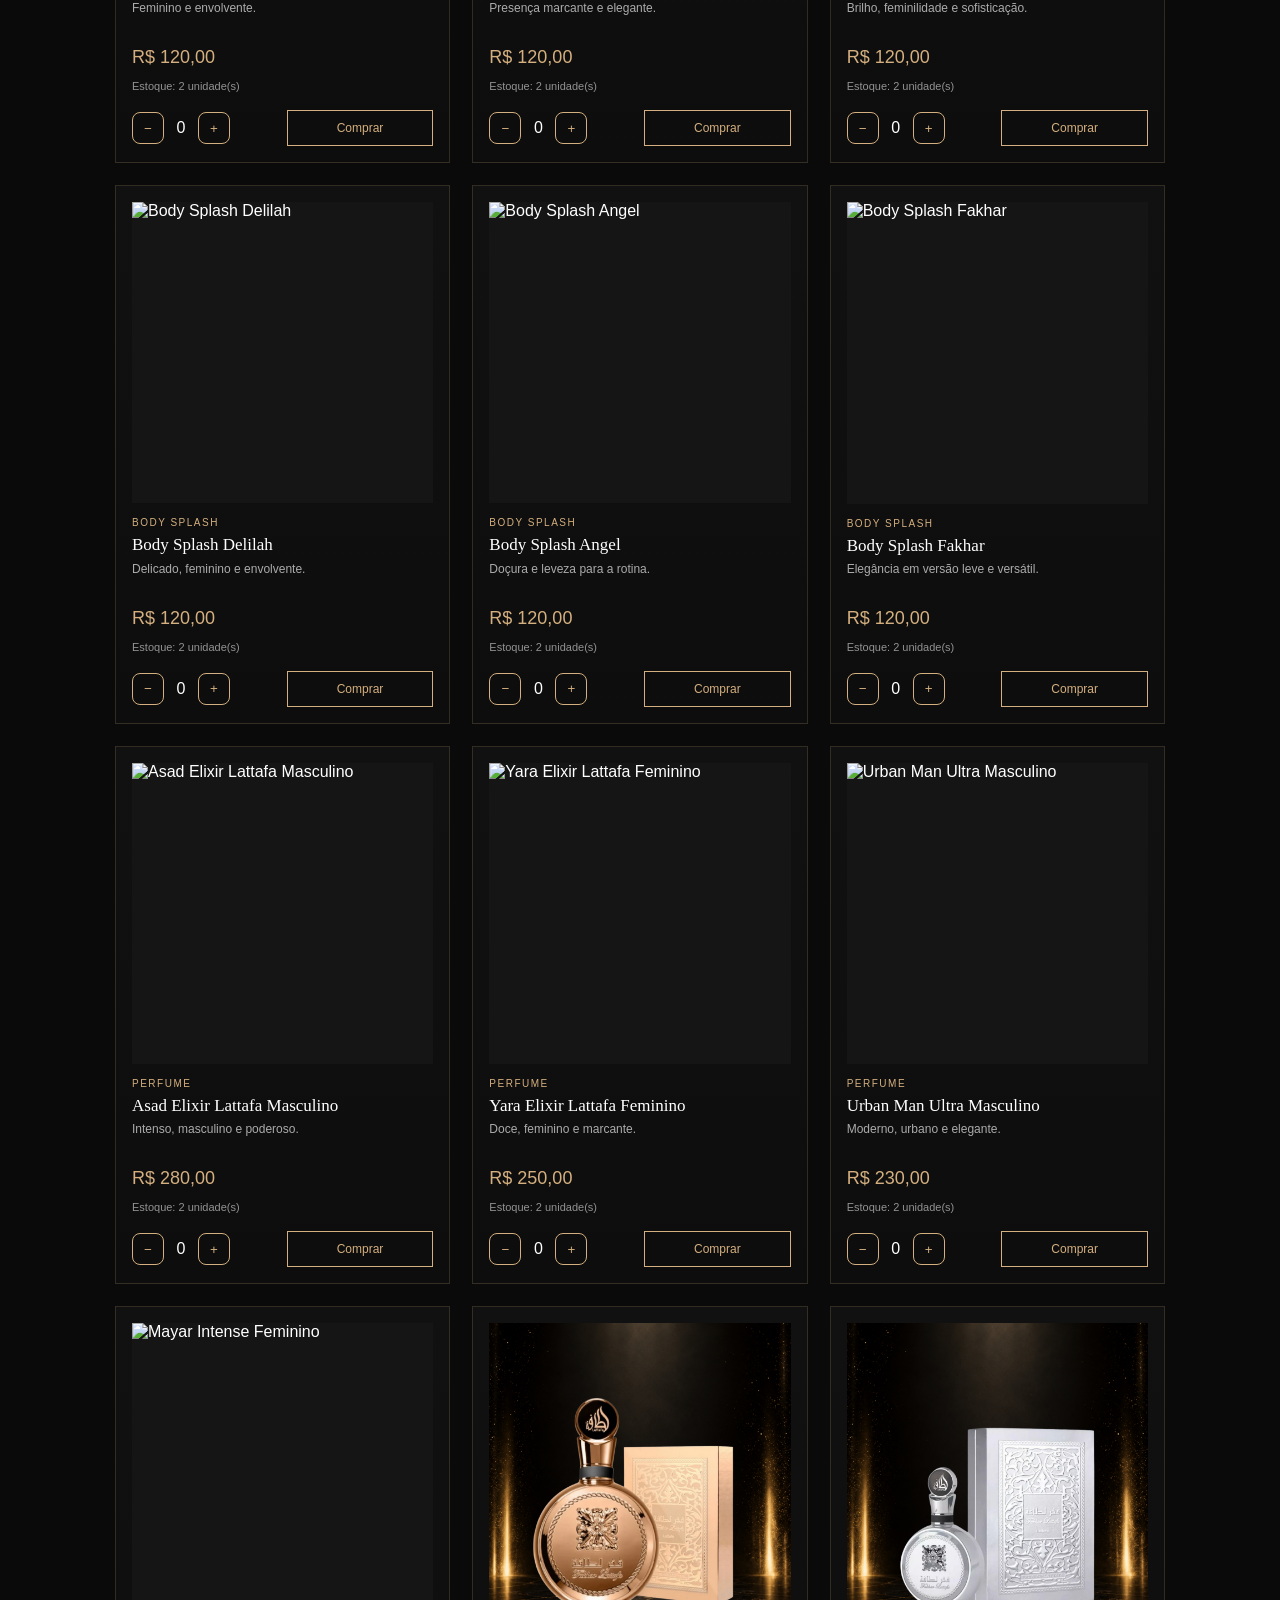
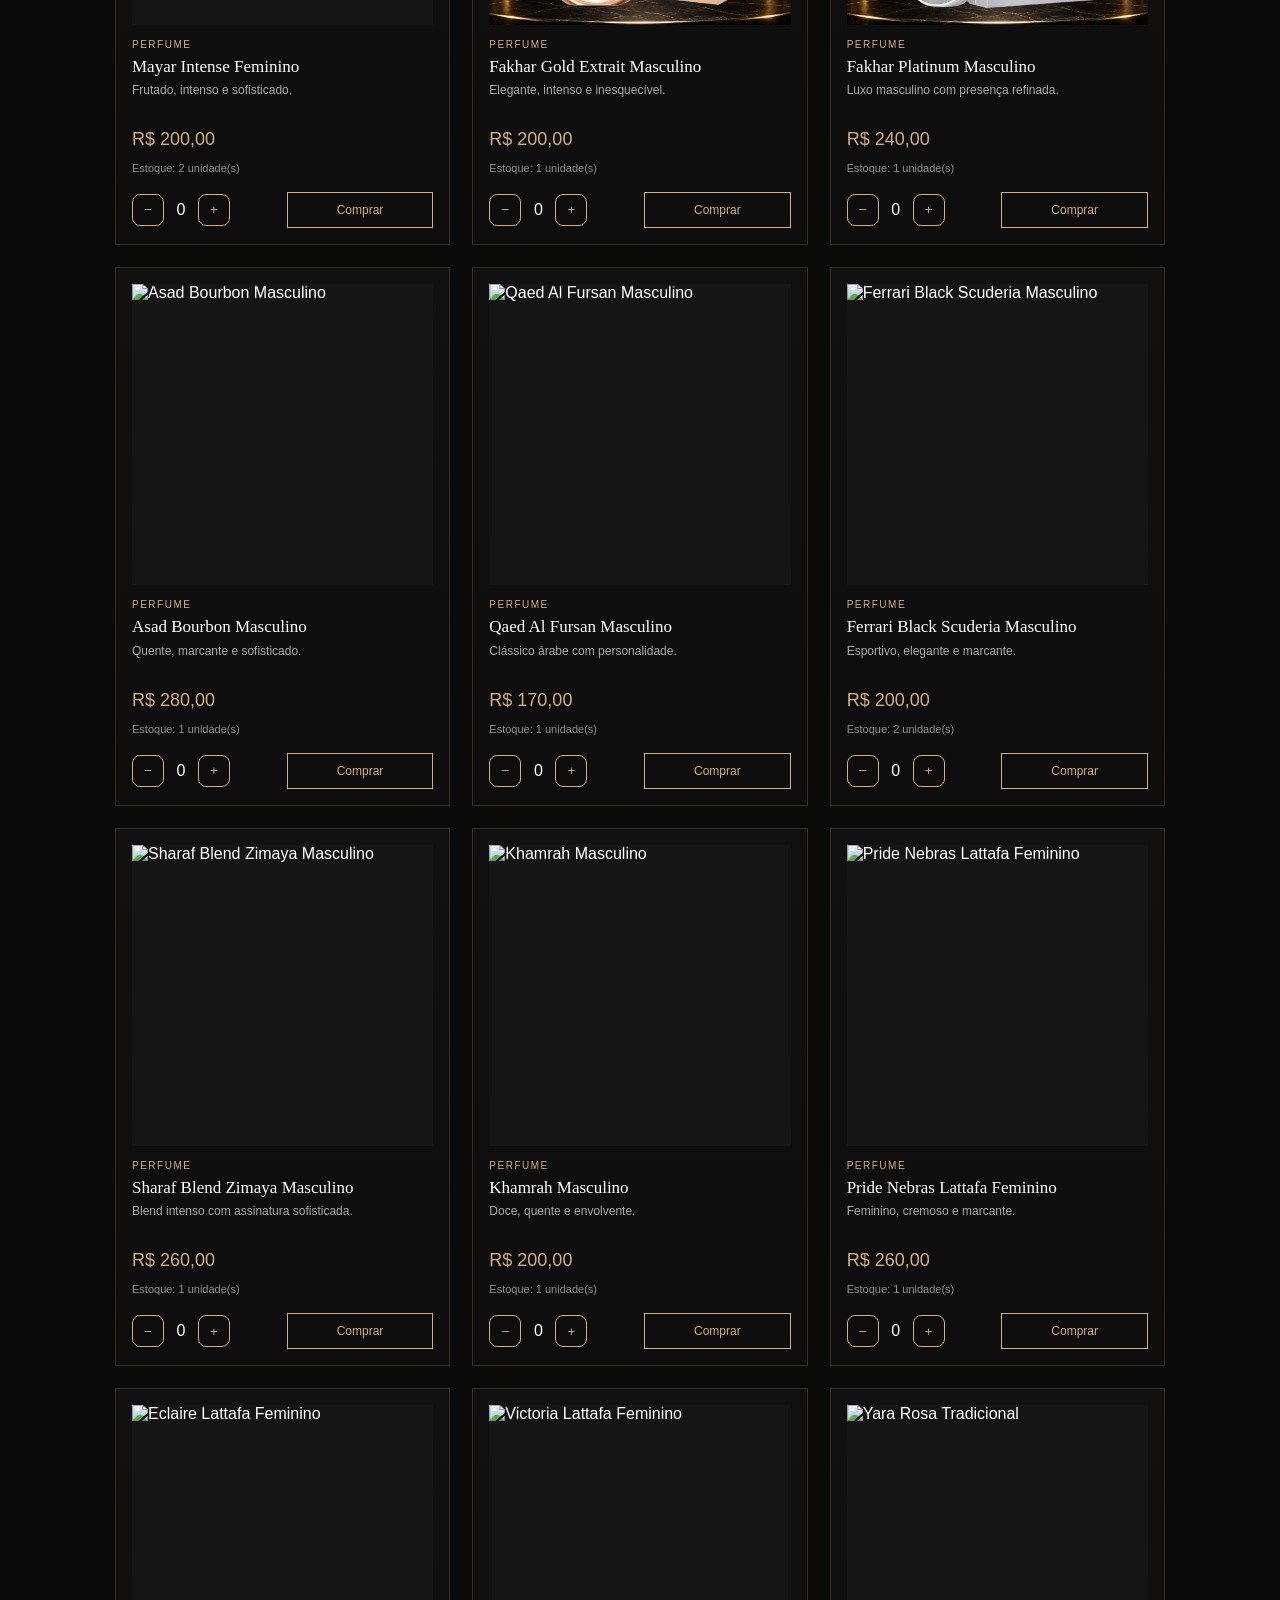
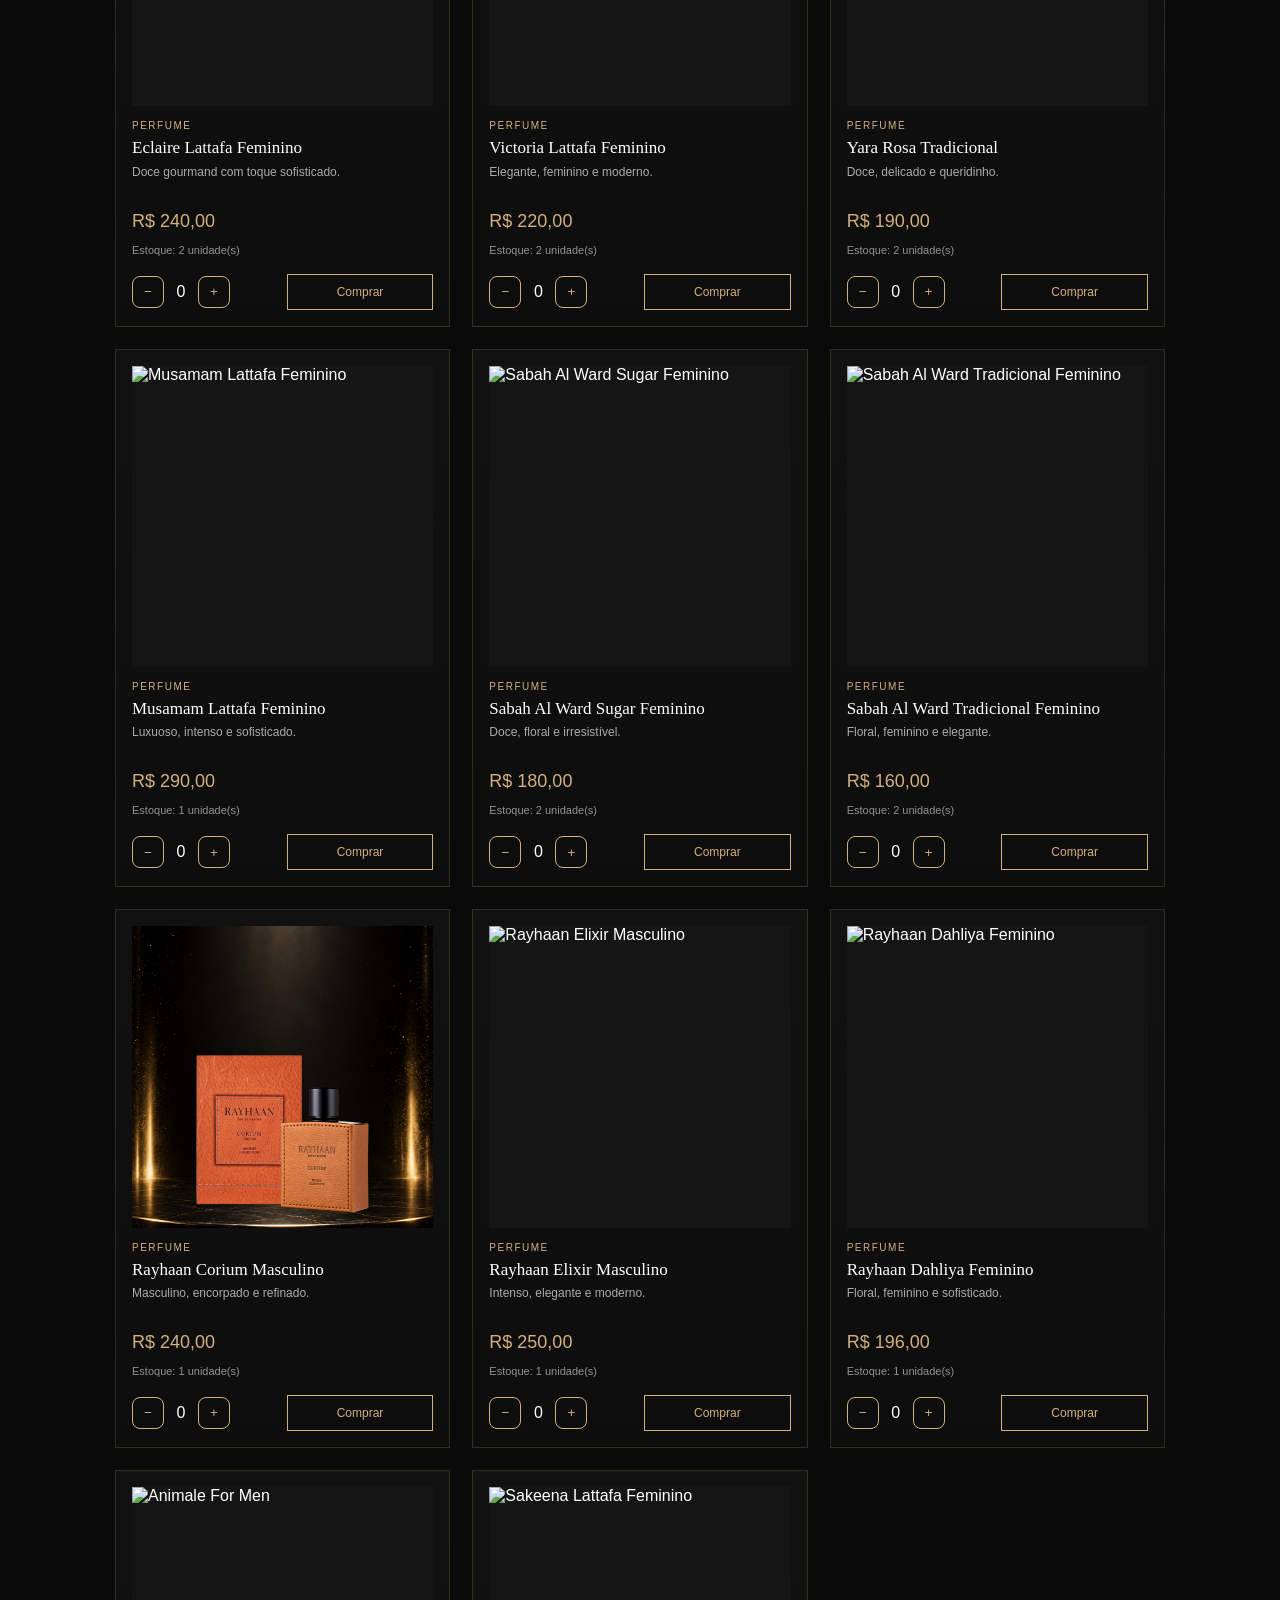
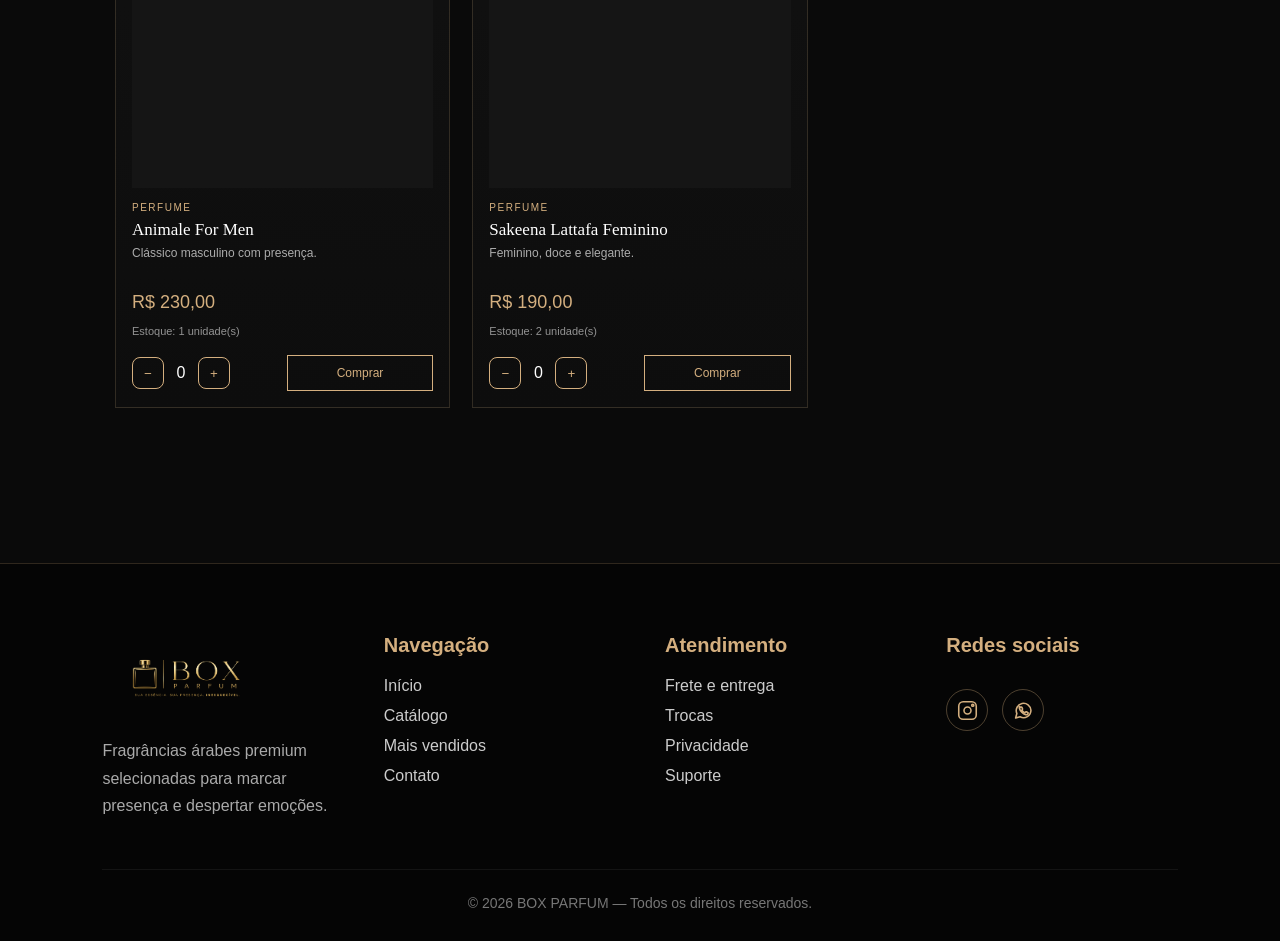
==== commit f6c7ee8c: "corrige caminhos imagens" ====
--- a/index.html
+++ b/index.html
@@ -332,7 +332,7 @@
 const productsData = [
   {name:"Body Splash Lattafa Angham", category:"Body Splash", price:120, stock:1, image:"bsangham.png", desc:"Leve, envolvente e perfeito para o dia a dia."},
   {name:"Body Splash Lattafa Badee Al Noble", category:"Body Splash", price:120, stock:2, image:"body-splash-lattafa-badee-al-noble.png", desc:"Fragrância marcante com toque sofisticado."},
-  {name:"Body Splash Lattafa Eclaire", category:"Body Splash", price:120, stock:2, image:"bseclaire.png", desc:"Doce, elegante e irresistível."},
+  {name:"Body Splash Lattafa Eclaire", category:"Body Splash", price:120, stock:2, image:"eclairesplash.png", desc:"Doce, elegante e irresistível."},
   {name:"Body Splash Lattafa Fakhar Feminino", category:"Body Splash", price:120, stock:2, image:"bodysplashfakhar.png", desc:"Feminino, refinado e marcante."},
   {name:"Body Splash Lattafa Haya", category:"Body Splash", price:120, stock:1, image:"bshaya.png", desc:"Leveza e sofisticação em uma fragrância delicada."},
   {name:"Body Splash Lattafa Mayar Cherry Intense", category:"Body Splash", price:120, stock:1, image:"bsmayarcherry.png", desc:"Frutado intenso com presença envolvente."},
@@ -344,7 +344,7 @@
   {name:"Victoria's Secret Pure Seduction", category:"Body Splash", price:140, stock:1, image:"vsseduction.png", desc:"Frutado, feminino e sedutor."},
   {name:"Victoria's Secret Love Spell", category:"Body Splash", price:140, stock:1, image:"vslovespell.png", desc:"Clássico, doce e inesquecível."},
   {name:"Victoria's Secret Body Lotion", category:"Hidratante", price:140, stock:1, image:"bslotion.png", desc:"Hidratação perfumada com toque luxuoso."},
-  {name:"Victoria's Secret Love Spell Creme Hidratante", category:"Hidratante", price:140, stock:1, image:"vshidrantante.png", desc:"Pele macia com aroma marcante."},
+  {name:"Victoria's Secret Love Spell Creme Hidratante", category:"Hidratante", price:140, stock:1, image:"vshidratante.png", desc:"Pele macia com aroma marcante."},
   {name:"Armaf Elixir Of The Wild Masculino", category:"Body Splash", price:120, stock:1, image:"bselixirofwild.png", desc:"Masculino, intenso e moderno."},
   {name:"Armaf I Am Velvet Mirage", category:"Body Splash", price:120, stock:2, image:"bsvelvetmirage.png", desc:"Elegante, aveludado e sofisticado."},
   {name:"Armaf I Am Eba", category:"Body Splash", price:120, stock:2, image:"bseba.png", desc:"Compartilhável, moderno e envolvente."},
@@ -362,7 +362,7 @@
   {name:"Body Splash Musamam Glitter Feminino", category:"Body Splash", price:120, stock:2, image:"bsmusaman.png", desc:"Brilho, feminilidade e sofisticação."},
   {name:"Body Splash Delilah", category:"Body Splash", price:120, stock:2, image:"pdalilah.png", desc:"Delicado, feminino e envolvente."},
   {name:"Body Splash Angel", category:"Body Splash", price:120, stock:2, image:"pangel.png", desc:"Doçura e leveza para a rotina."},
-  {name:"Body Splash Fakhar", category:"Body Splash", price:120, stock:2, image:"pfskharbs.png", desc:"Elegância em versão leve e versátil."},
+  {name:"Body Splash Fakhar", category:"Body Splash", price:120, stock:2, image:"bsfakharfem.png", desc:"Elegância em versão leve e versátil."},
   {name:"Asad Elixir Lattafa Masculino", category:"Perfume", price:280, stock:2, image:"pasaadelixir.png", desc:"Intenso, masculino e poderoso."},
   {name:"Yara Elixir Lattafa Feminino", category:"Perfume", price:250, stock:2, image:"pyaraelixir.png", desc:"Doce, feminino e marcante."},
   {name:"Urban Man Ultra Masculino", category:"Perfume", price:230, stock:2, image:"urbanmanultra.png", desc:"Moderno, urbano e elegante."},
@@ -381,8 +381,8 @@
   {name:"Musamam Lattafa Feminino", category:"Perfume", price:290, stock:1, image:"musaman.png", desc:"Luxuoso, intenso e sofisticado."},
   {name:"Sabah Al Ward Sugar Feminino", category:"Perfume", price:180, stock:2, image:"psugar.png", desc:"Doce, floral e irresistível."},
   {name:"Sabah Al Ward Tradicional Feminino", category:"Perfume", price:160, stock:2, image:"psabahalwerd.png", desc:"Floral, feminino e elegante."},
-  {name:"Rayhaan Corium Masculino", category:"Perfume", price:240, stock:1, image:"rayhaamcorium.png", desc:"Masculino, encorpado e refinado."},
-  {name:"Rayhaan Elixir Masculino", category:"Perfume", price:250, stock:1, image:"rayhaanelixir.png", desc:"Intenso, elegante e moderno."},
+  {name:"Rayhaan Corium Masculino", category:"Perfume", price:240, stock:1, image:"prayhaamcorium.png", desc:"Masculino, encorpado e refinado."},
+  {name:"Rayhaan Elixir Masculino", category:"Perfume", price:250, stock:1, image:"prayhaanelixir.png", desc:"Intenso, elegante e moderno."},
   {name:"Rayhaan Dahliya Feminino", category:"Perfume", price:196, stock:1, image:"rayhaandahliya.png", desc:"Floral, feminino e sofisticado."},
   {name:"Animale For Men", category:"Perfume", price:230, stock:1, image:"panimaleformen.png", desc:"Clássico masculino com presença."},
   {name:"Sakeena Lattafa Feminino", category:"Perfume", price:190, stock:2, image:"psakeena.png", desc:"Feminino, doce e elegante."}
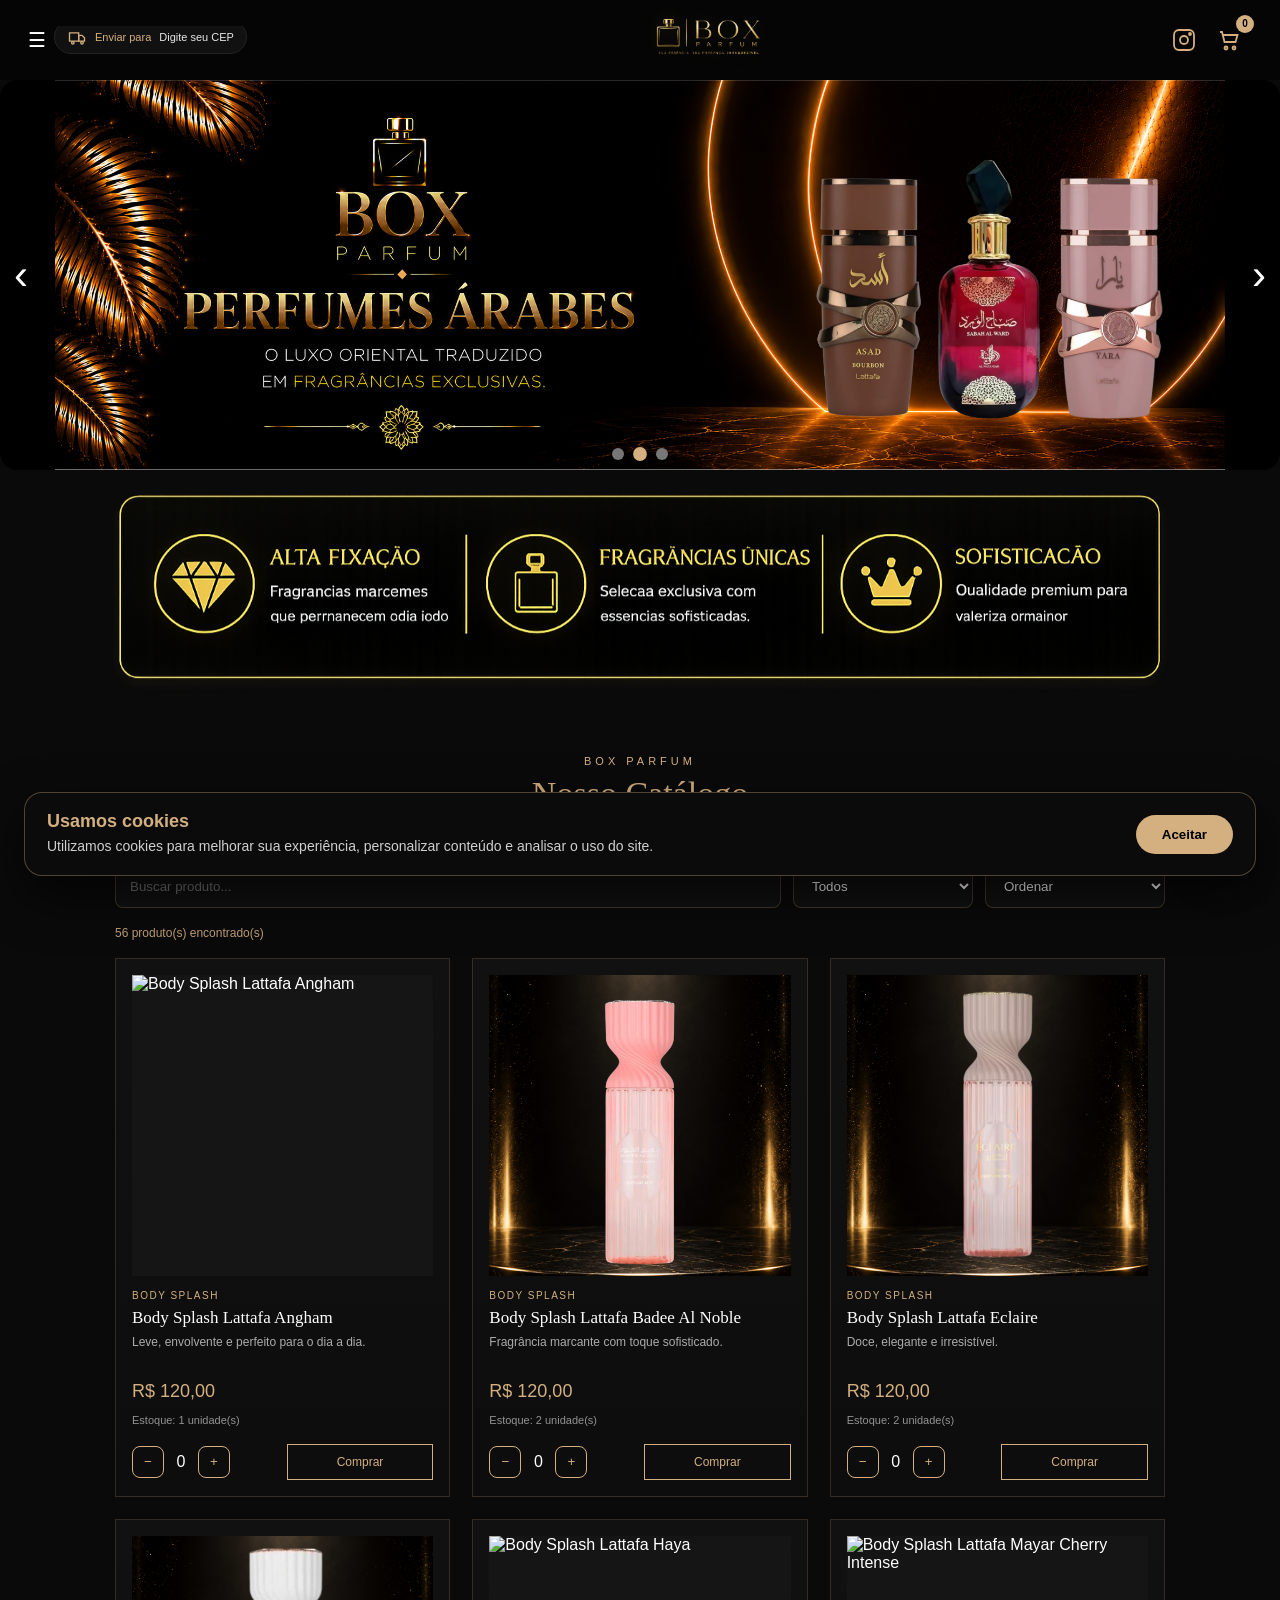
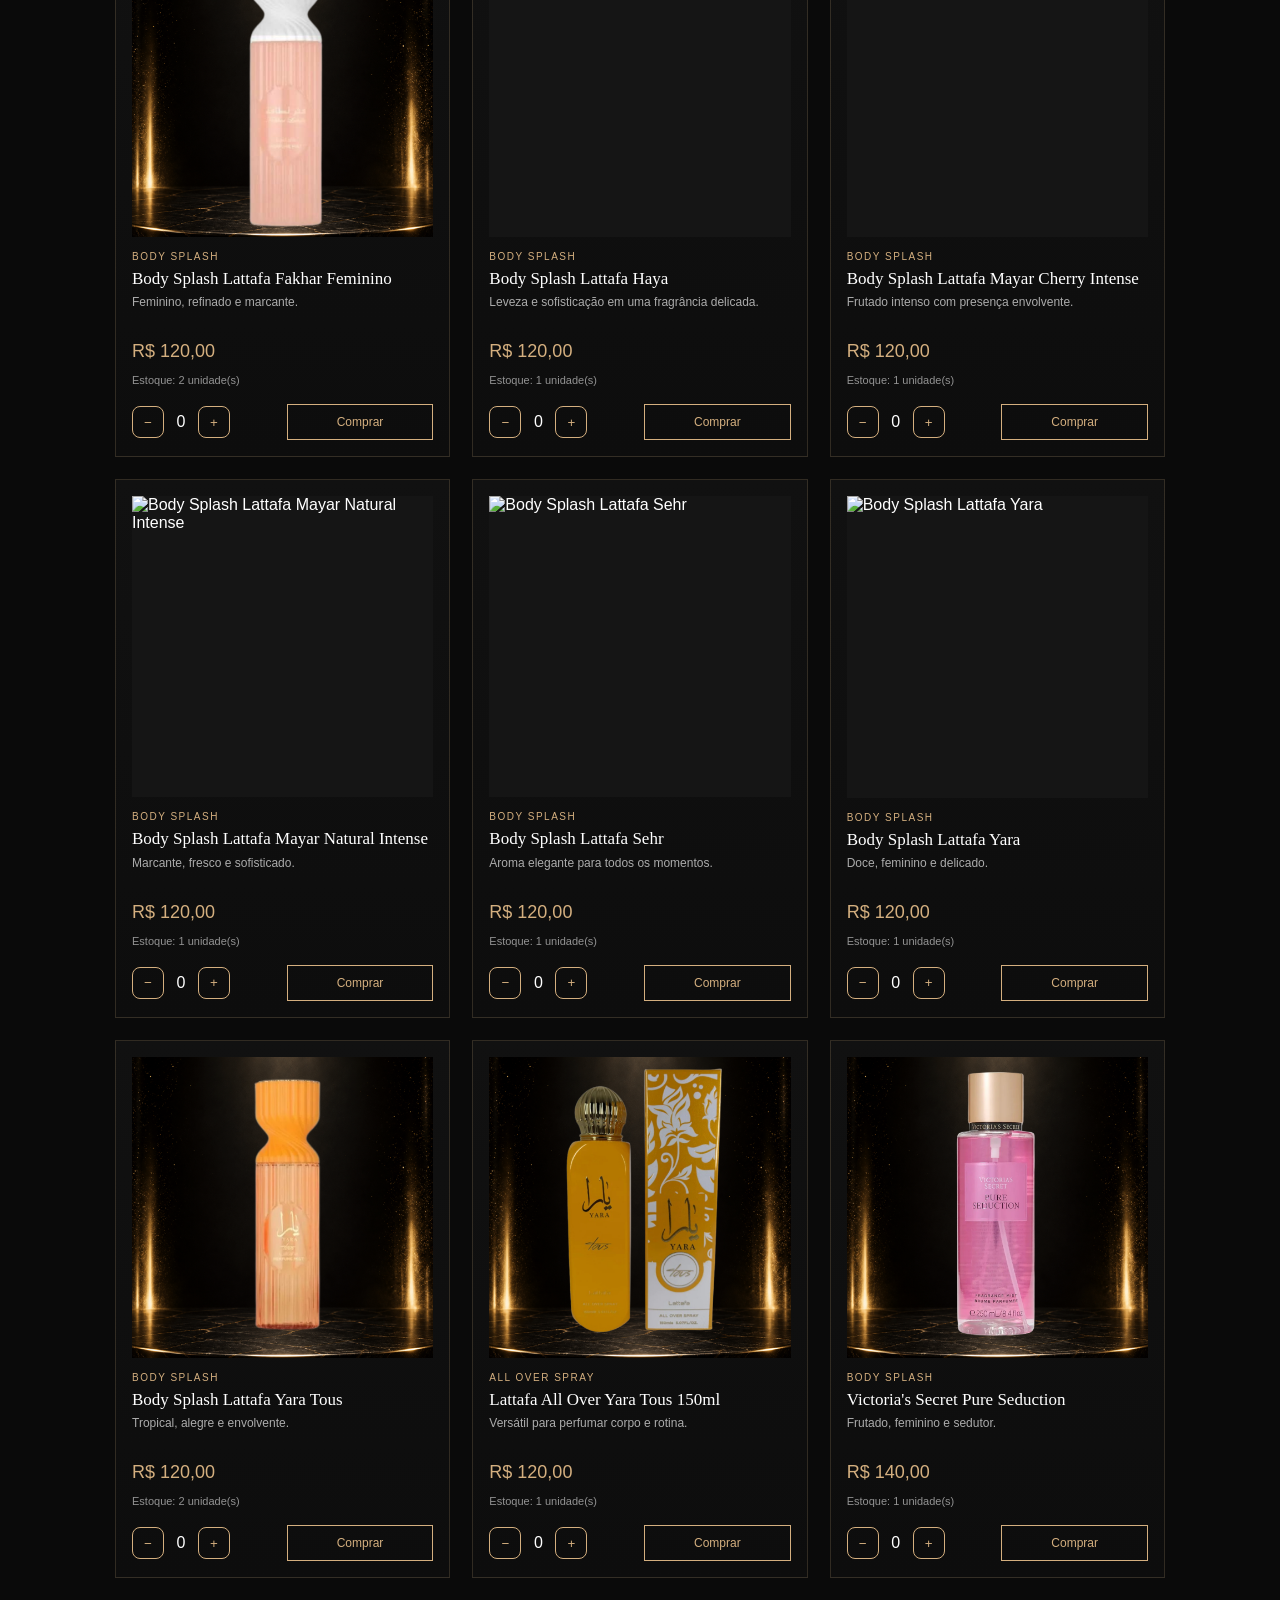
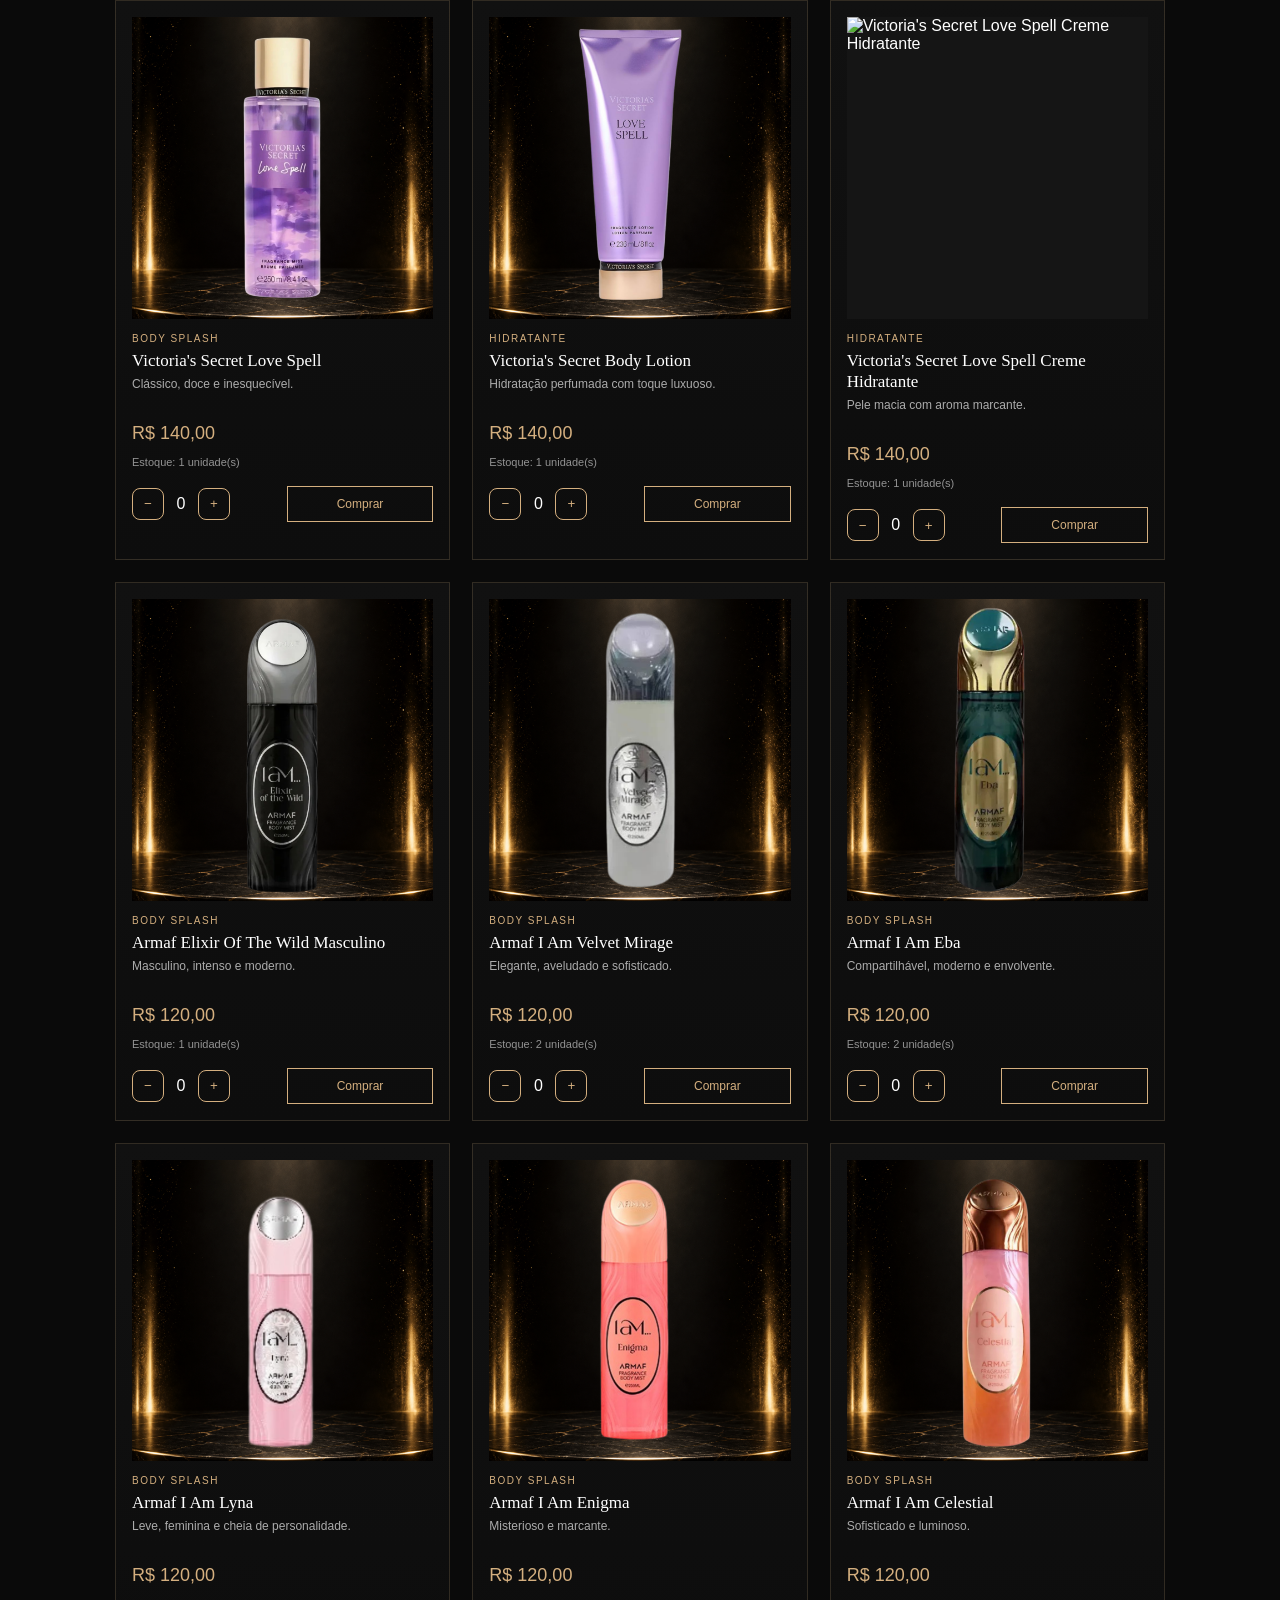
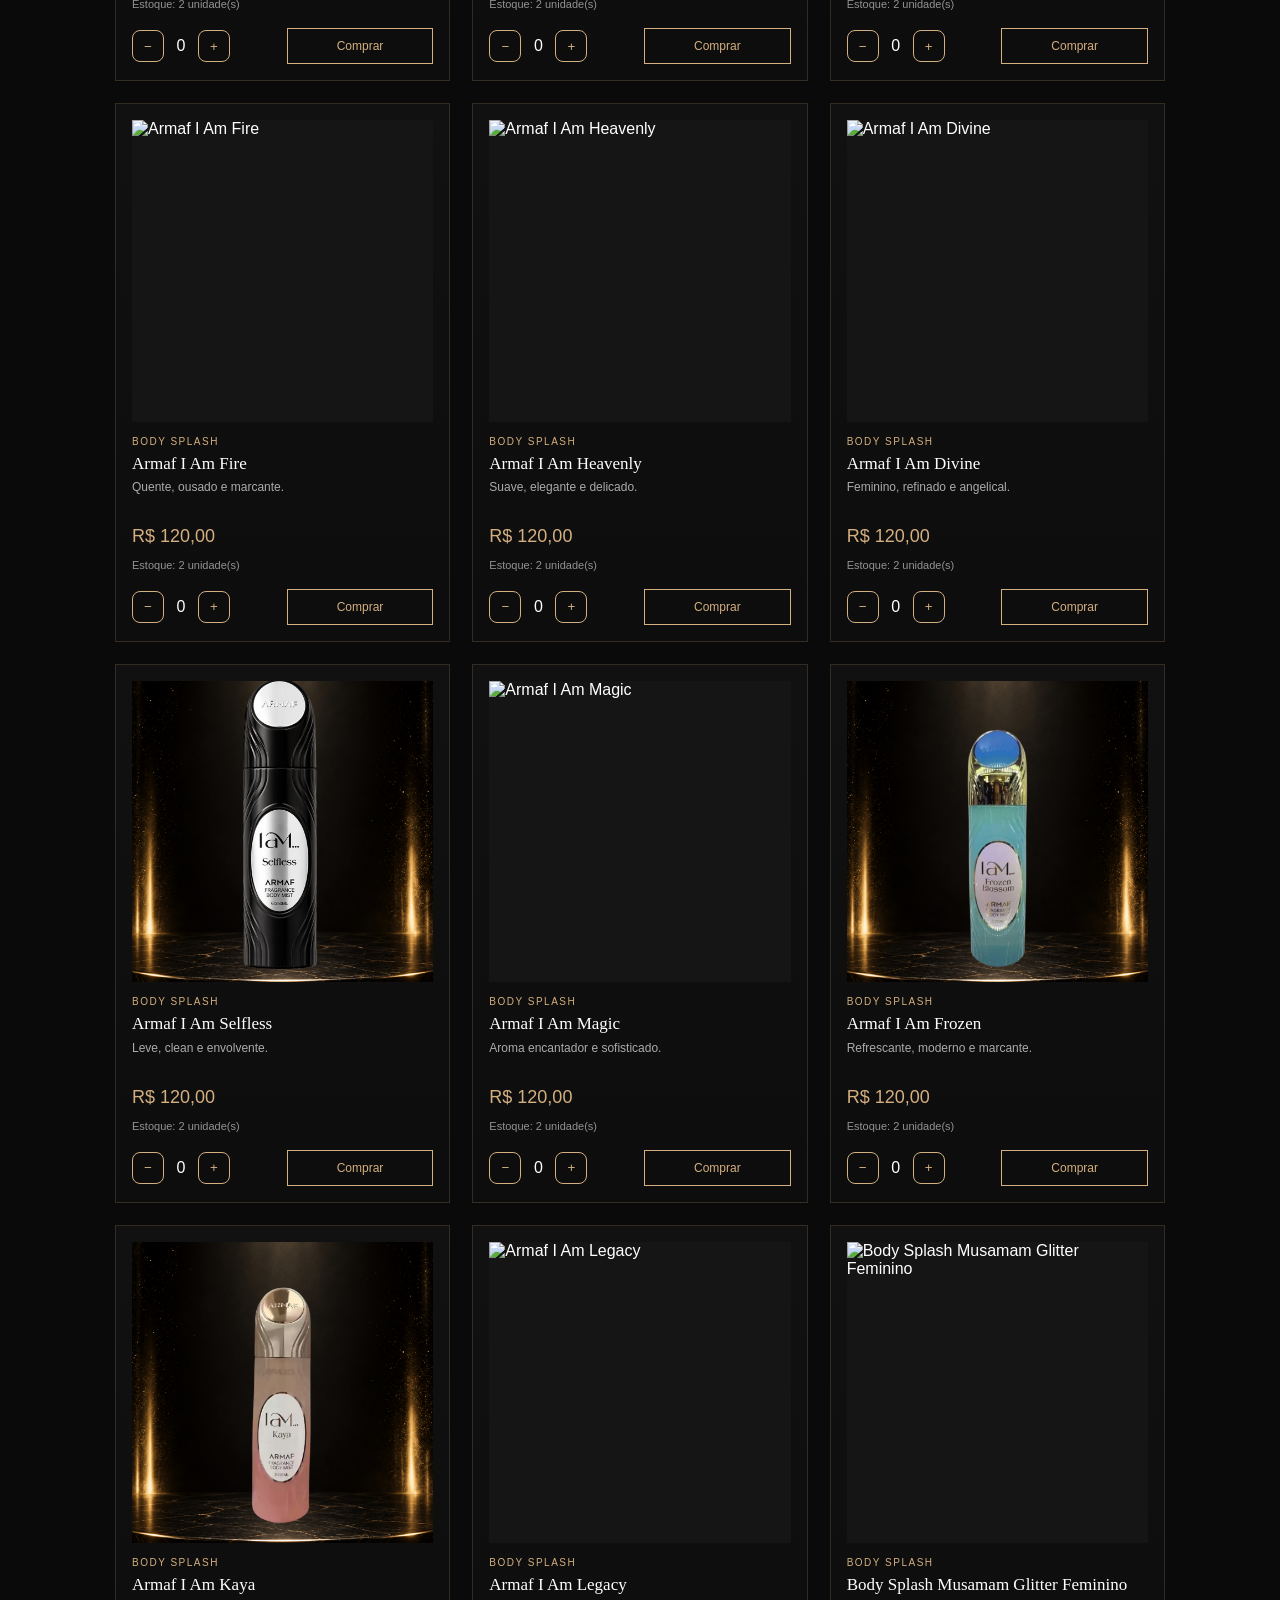
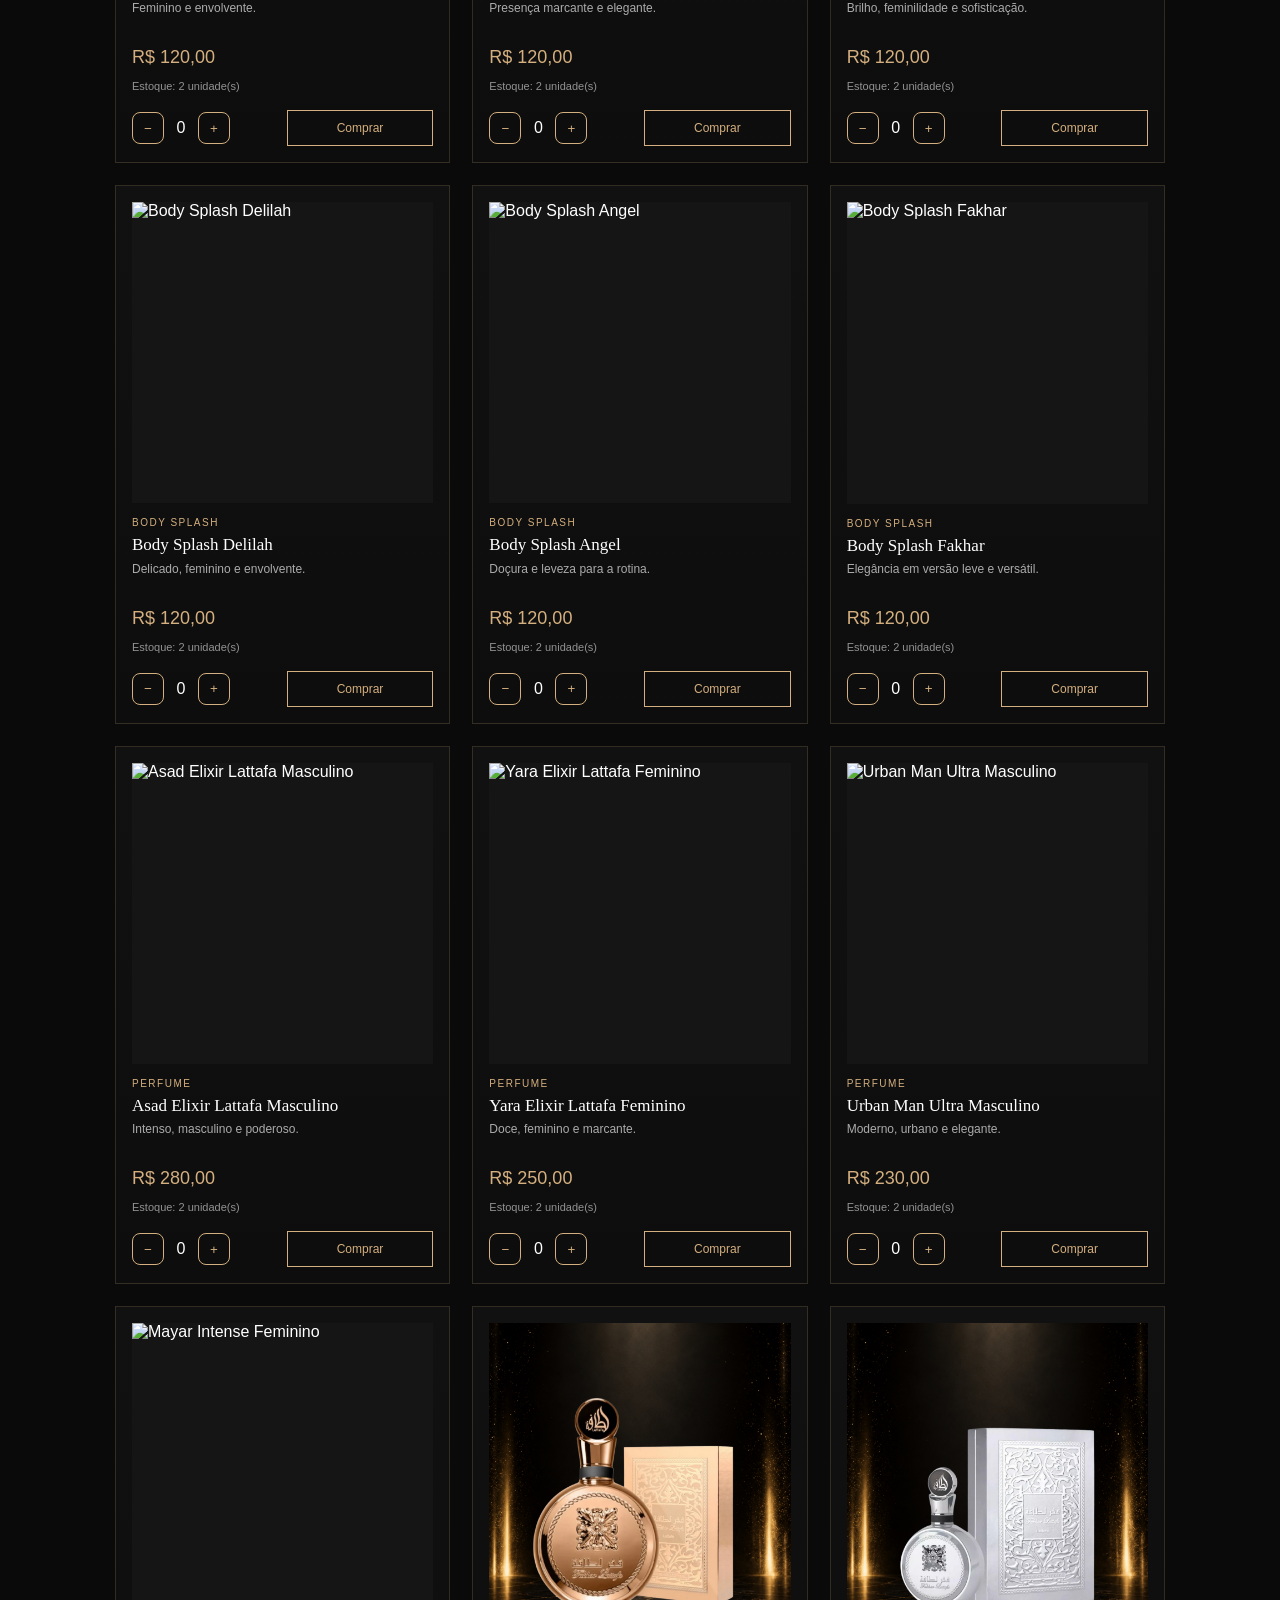
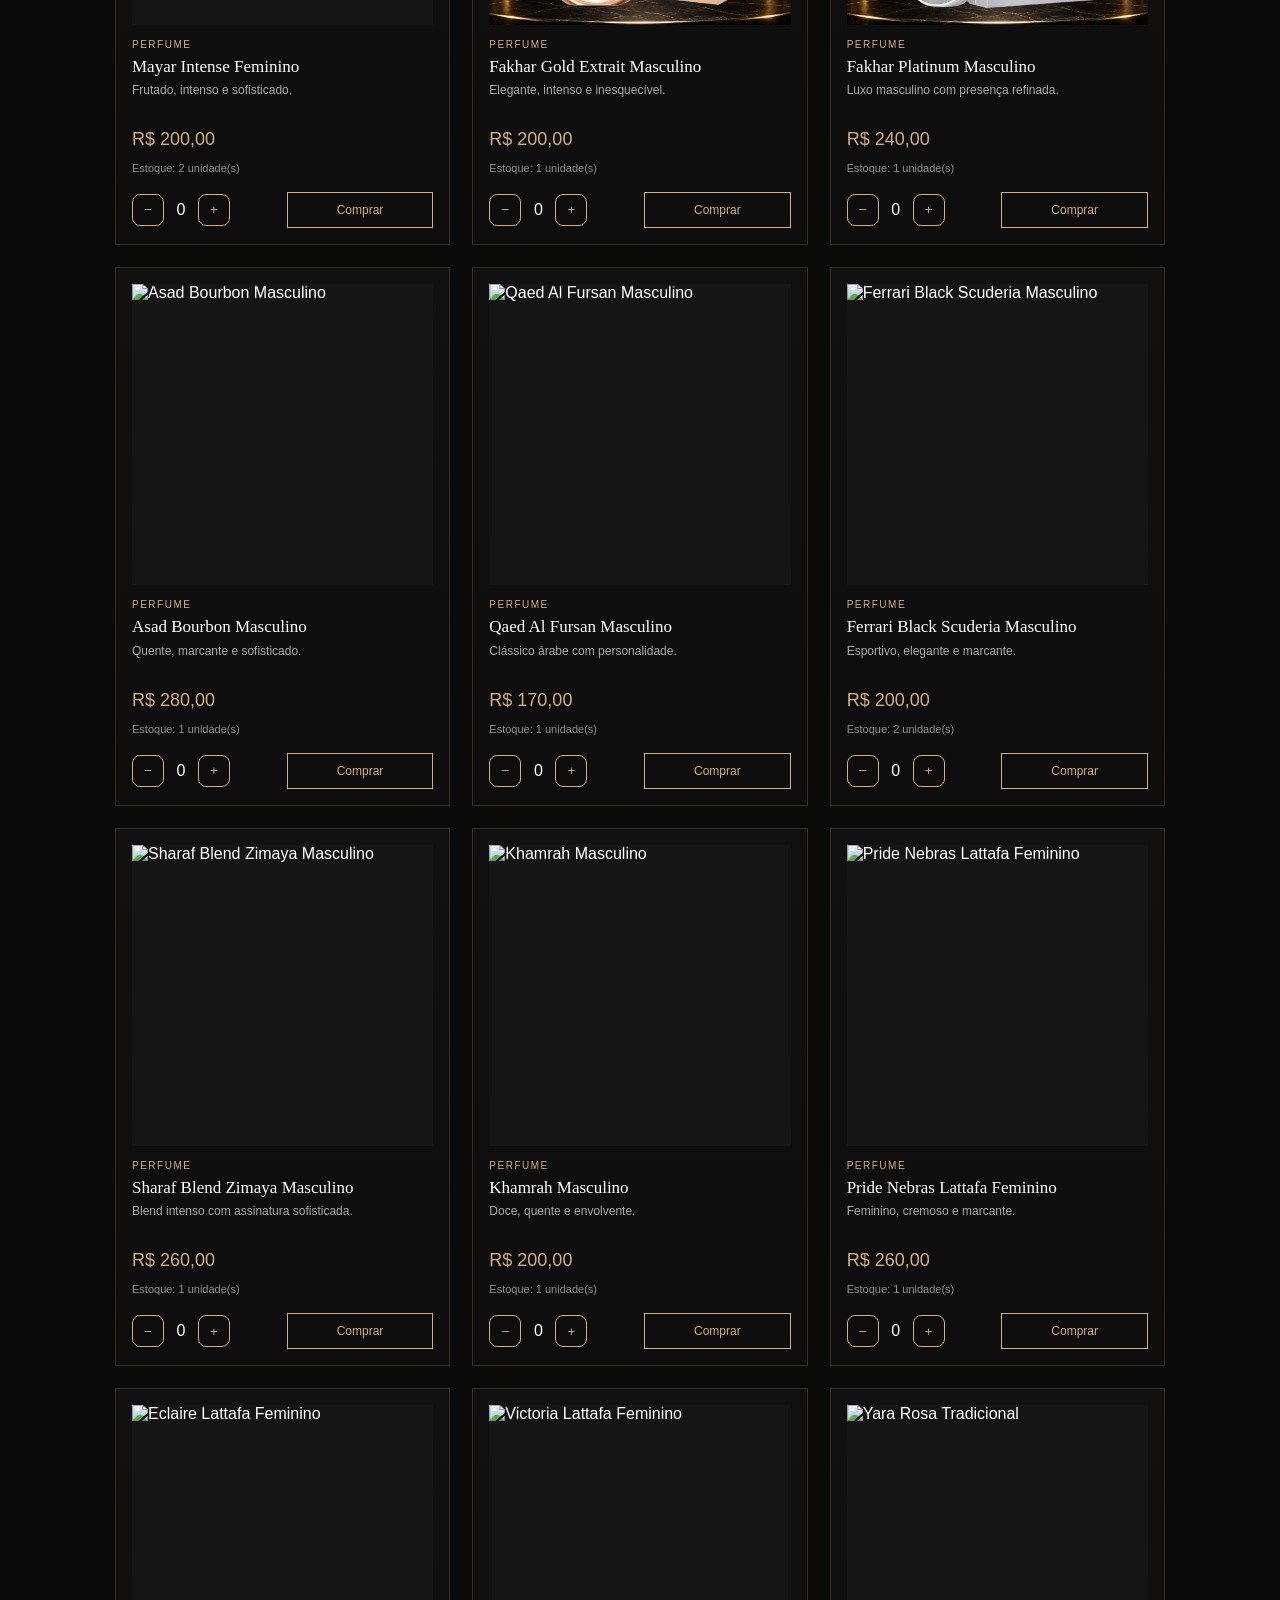
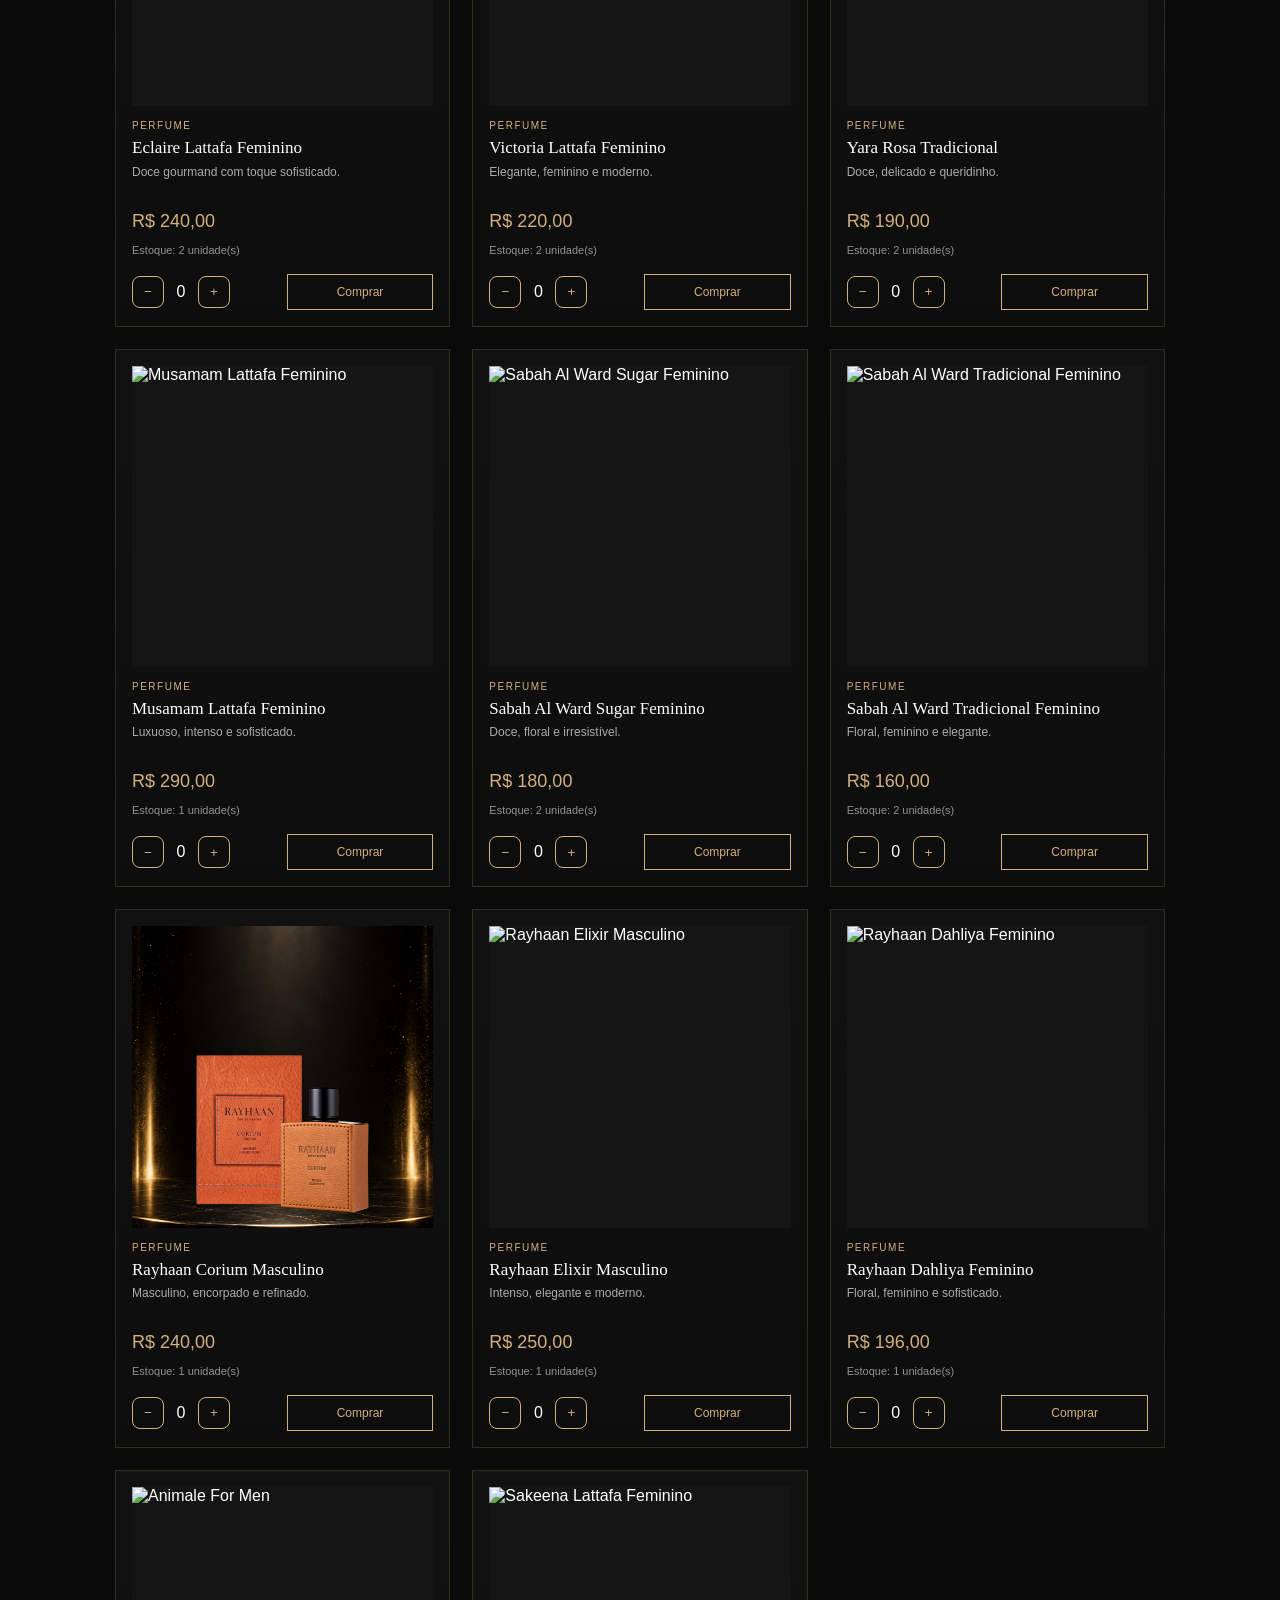
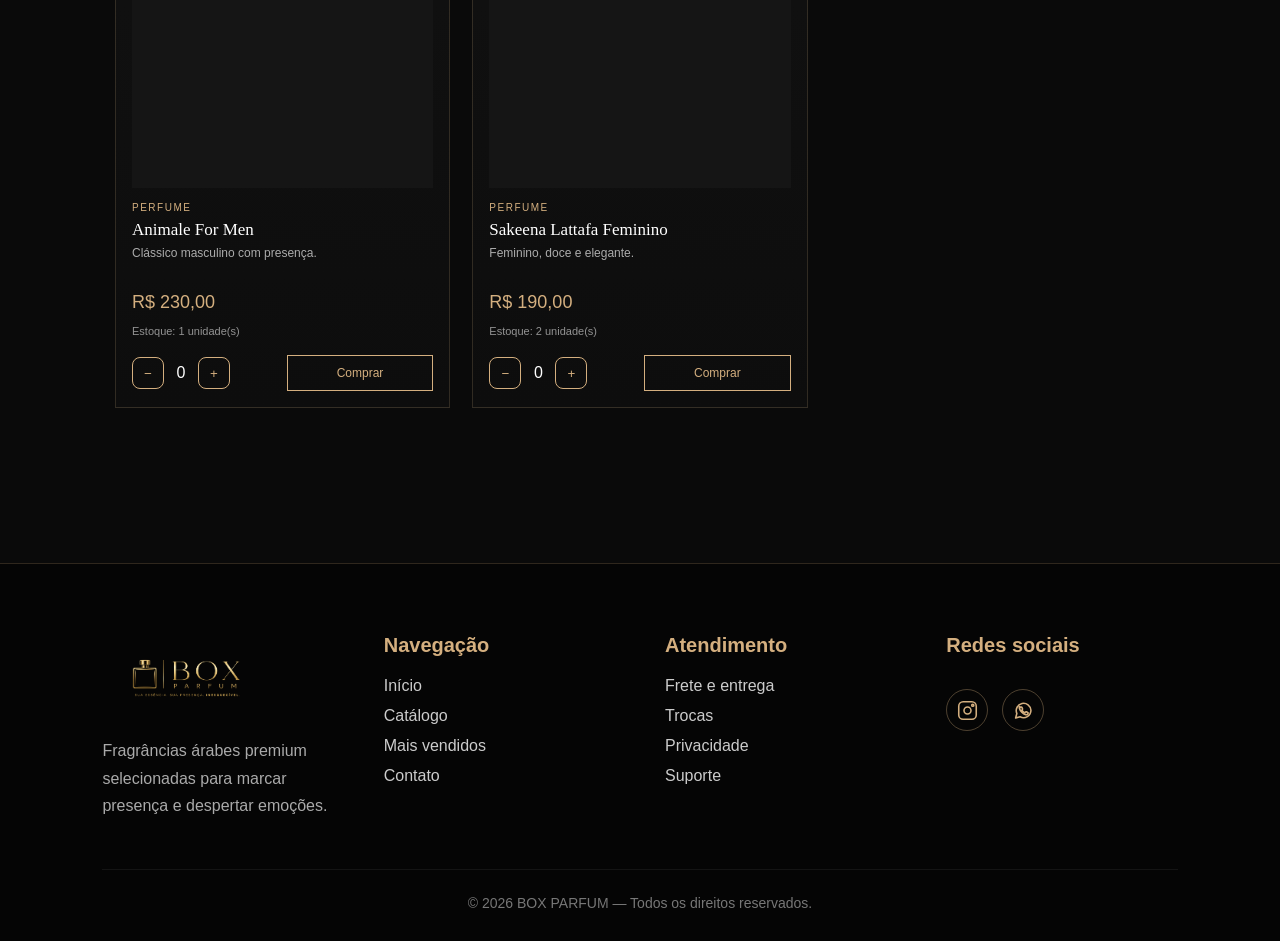
==== commit 51aea984: "corrige caminhos imagens" ====
--- a/index.html
+++ b/index.html
@@ -330,10 +330,10 @@
 
 <script>
 const productsData = [
-  {name:"Body Splash Lattafa Angham", category:"Body Splash", price:120, stock:1, image:"bsangham.png", desc:"Leve, envolvente e perfeito para o dia a dia."},
+  {name:"Body Splash Lattafa Angham", category:"Body Splash", price:120, stock:1, image:"anghambs.png", desc:"Leve, envolvente e perfeito para o dia a dia."},
   {name:"Body Splash Lattafa Badee Al Noble", category:"Body Splash", price:120, stock:2, image:"body-splash-lattafa-badee-al-noble.png", desc:"Fragrância marcante com toque sofisticado."},
-  {name:"Body Splash Lattafa Eclaire", category:"Body Splash", price:120, stock:2, image:"eclairesplash.png", desc:"Doce, elegante e irresistível."},
-  {name:"Body Splash Lattafa Fakhar Feminino", category:"Body Splash", price:120, stock:2, image:"bodysplashfakhar.png", desc:"Feminino, refinado e marcante."},
+  {name:"Body Splash Lattafa Eclaire", category:"Body Splash", price:120, stock:2, image:"splasheclaire.png", desc:"Doce, elegante e irresistível."},
+  {name:"Body Splash Lattafa Fakhar Feminino", category:"Body Splash", price:120, stock:2, image:"bsfakhar.png", desc:"Feminino, refinado e marcante."},
   {name:"Body Splash Lattafa Haya", category:"Body Splash", price:120, stock:1, image:"bshaya.png", desc:"Leveza e sofisticação em uma fragrância delicada."},
   {name:"Body Splash Lattafa Mayar Cherry Intense", category:"Body Splash", price:120, stock:1, image:"bsmayarcherry.png", desc:"Frutado intenso com presença envolvente."},
   {name:"Body Splash Lattafa Mayar Natural Intense", category:"Body Splash", price:120, stock:1, image:"bsmayarnatural.png", desc:"Marcante, fresco e sofisticado."},
@@ -360,9 +360,9 @@
   {name:"Armaf I Am Kaya", category:"Body Splash", price:120, stock:2, image:"bskaya.png", desc:"Feminino e envolvente."},
   {name:"Armaf I Am Legacy", category:"Body Splash", price:120, stock:2, image:"bslegacy.png", desc:"Presença marcante e elegante."},
   {name:"Body Splash Musamam Glitter Feminino", category:"Body Splash", price:120, stock:2, image:"bsmusaman.png", desc:"Brilho, feminilidade e sofisticação."},
-  {name:"Body Splash Delilah", category:"Body Splash", price:120, stock:2, image:"pdalilah.png", desc:"Delicado, feminino e envolvente."},
+  {name:"Body Splash Delilah", category:"Body Splash", price:120, stock:2, image:"splashdalilah.png", desc:"Delicado, feminino e envolvente."},
   {name:"Body Splash Angel", category:"Body Splash", price:120, stock:2, image:"pangel.png", desc:"Doçura e leveza para a rotina."},
-  {name:"Body Splash Fakhar", category:"Body Splash", price:120, stock:2, image:"bsfakharfem.png", desc:"Elegância em versão leve e versátil."},
+  {name:"Body Splash Fakhar", category:"Body Splash", price:120, stock:2, image:"splashfakhar.png", desc:"Elegância em versão leve e versátil."},
   {name:"Asad Elixir Lattafa Masculino", category:"Perfume", price:280, stock:2, image:"pasaadelixir.png", desc:"Intenso, masculino e poderoso."},
   {name:"Yara Elixir Lattafa Feminino", category:"Perfume", price:250, stock:2, image:"pyaraelixir.png", desc:"Doce, feminino e marcante."},
   {name:"Urban Man Ultra Masculino", category:"Perfume", price:230, stock:2, image:"urbanmanultra.png", desc:"Moderno, urbano e elegante."},
@@ -370,19 +370,19 @@
   {name:"Fakhar Gold Extrait Masculino", category:"Perfume", price:200, stock:1, image:"fakhargold.png", desc:"Elegante, intenso e inesquecível."},
   {name:"Fakhar Platinum Masculino", category:"Perfume", price:240, stock:1, image:"fakharplatinum.png", desc:"Luxo masculino com presença refinada."},
   {name:"Asad Bourbon Masculino", category:"Perfume", price:280, stock:1, image:"pasaadbourbom.png", desc:"Quente, marcante e sofisticado."},
-  {name:"Qaed Al Fursan Masculino", category:"Perfume", price:170, stock:1, image:"pqaedalfursan.png", desc:"Clássico árabe com personalidade."},
+  {name:"Qaed Al Fursan Masculino", category:"Perfume", price:170, stock:1, image:"oqaedalfursan.png.png", desc:"Clássico árabe com personalidade."},
   {name:"Ferrari Black Scuderia Masculino", category:"Perfume", price:200, stock:2, image:"pferrariblack.png", desc:"Esportivo, elegante e marcante."},
   {name:"Sharaf Blend Zimaya Masculino", category:"Perfume", price:260, stock:1, image:"psharaf.png", desc:"Blend intenso com assinatura sofisticada."},
   {name:"Khamrah Masculino", category:"Perfume", price:200, stock:1, image:"pkramrah.png", desc:"Doce, quente e envolvente."},
   {name:"Pride Nebras Lattafa Feminino", category:"Perfume", price:260, stock:1, image:"ppridenebras.png", desc:"Feminino, cremoso e marcante."},
-  {name:"Eclaire Lattafa Feminino", category:"Perfume", price:240, stock:2, image:"eclaireparfum.png", desc:"Doce gourmand com toque sofisticado."},
+  {name:"Eclaire Lattafa Feminino", category:"Perfume", price:240, stock:2, image:"oeclaireparfum.png", desc:"Doce gourmand com toque sofisticado."},
   {name:"Victoria Lattafa Feminino", category:"Perfume", price:220, stock:2, image:"pvictoria.png", desc:"Elegante, feminino e moderno."},
   {name:"Yara Rosa Tradicional", category:"Perfume", price:190, stock:2, image:"pyara.png", desc:"Doce, delicado e queridinho."},
-  {name:"Musamam Lattafa Feminino", category:"Perfume", price:290, stock:1, image:"musaman.png", desc:"Luxuoso, intenso e sofisticado."},
+  {name:"Musamam Lattafa Feminino", category:"Perfume", price:290, stock:1, image:"omusaman.png", desc:"Luxuoso, intenso e sofisticado."},
   {name:"Sabah Al Ward Sugar Feminino", category:"Perfume", price:180, stock:2, image:"psugar.png", desc:"Doce, floral e irresistível."},
   {name:"Sabah Al Ward Tradicional Feminino", category:"Perfume", price:160, stock:2, image:"psabahalwerd.png", desc:"Floral, feminino e elegante."},
   {name:"Rayhaan Corium Masculino", category:"Perfume", price:240, stock:1, image:"prayhaamcorium.png", desc:"Masculino, encorpado e refinado."},
-  {name:"Rayhaan Elixir Masculino", category:"Perfume", price:250, stock:1, image:"prayhaanelixir.png", desc:"Intenso, elegante e moderno."},
+  {name:"Rayhaan Elixir Masculino", category:"Perfume", price:250, stock:1, image:"orayhaamelixir.png", desc:"Intenso, elegante e moderno."},
   {name:"Rayhaan Dahliya Feminino", category:"Perfume", price:196, stock:1, image:"rayhaandahliya.png", desc:"Floral, feminino e sofisticado."},
   {name:"Animale For Men", category:"Perfume", price:230, stock:1, image:"panimaleformen.png", desc:"Clássico masculino com presença."},
   {name:"Sakeena Lattafa Feminino", category:"Perfume", price:190, stock:2, image:"psakeena.png", desc:"Feminino, doce e elegante."}
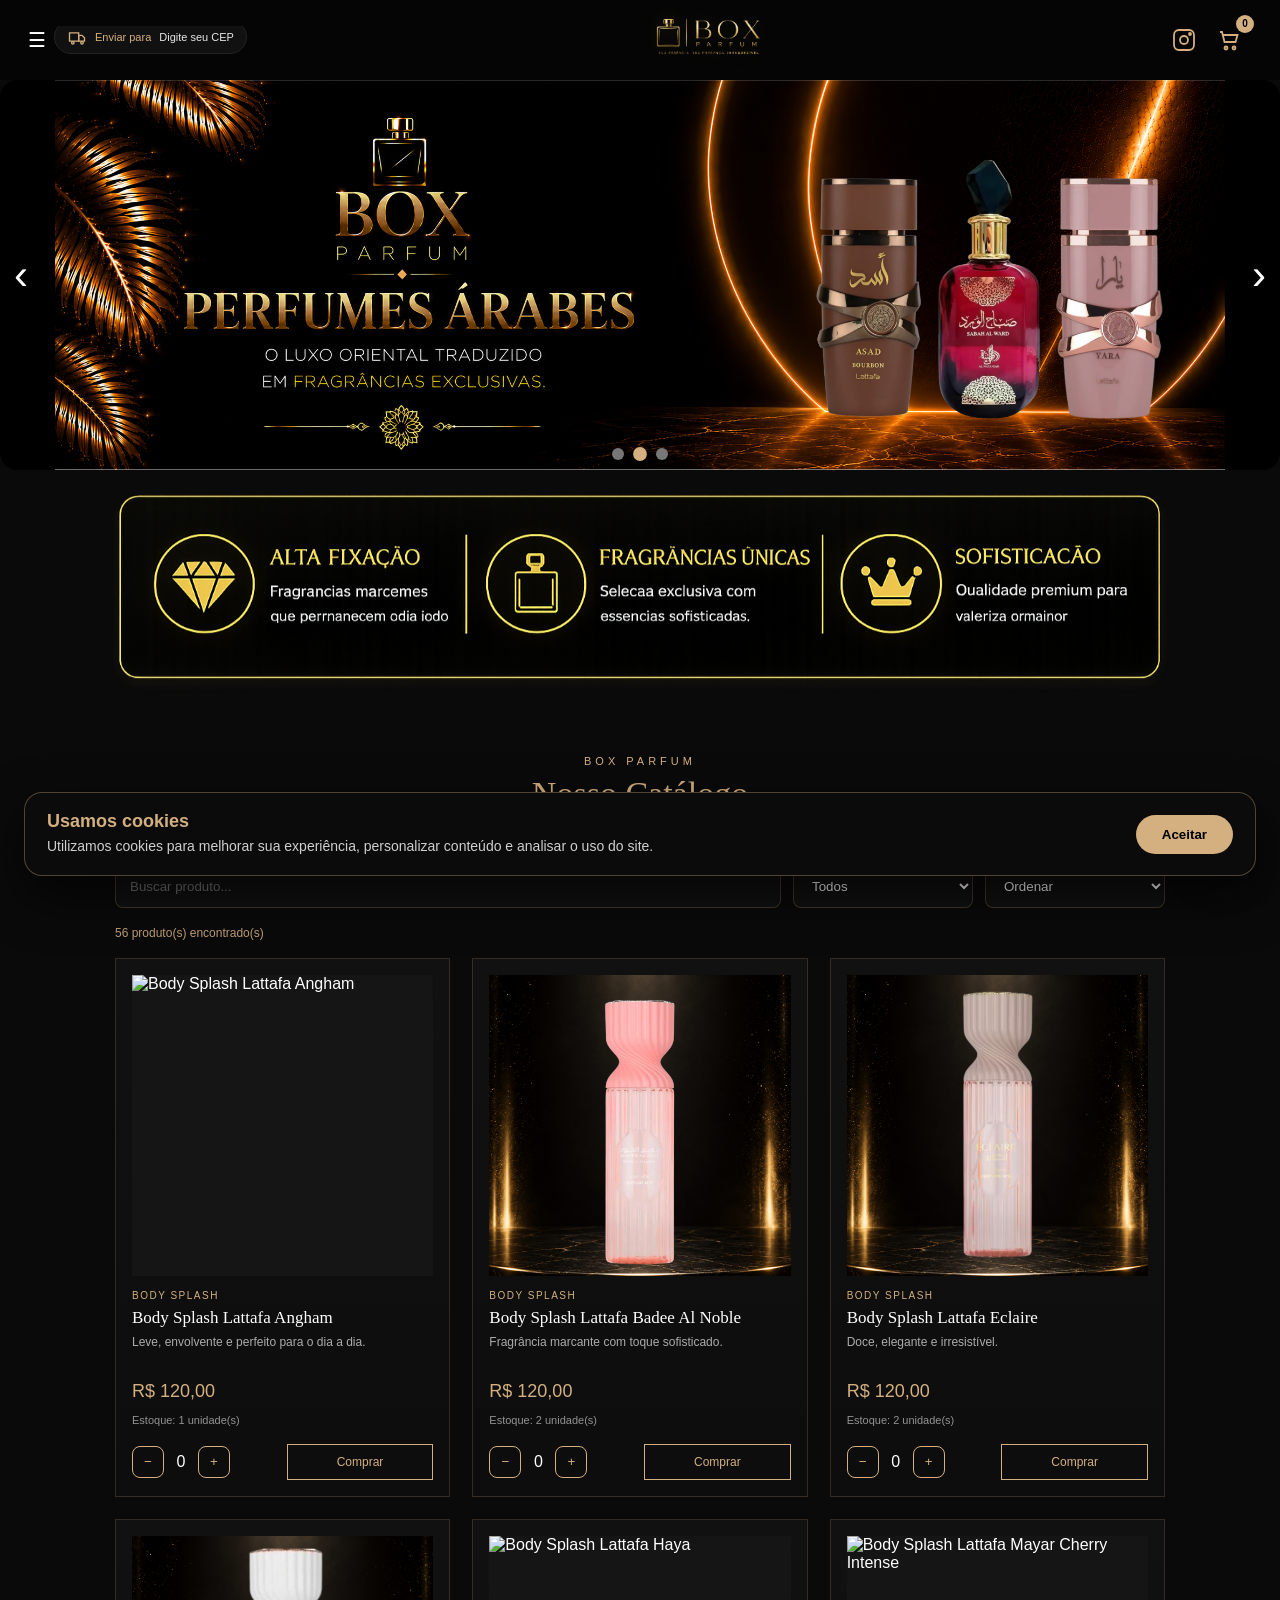
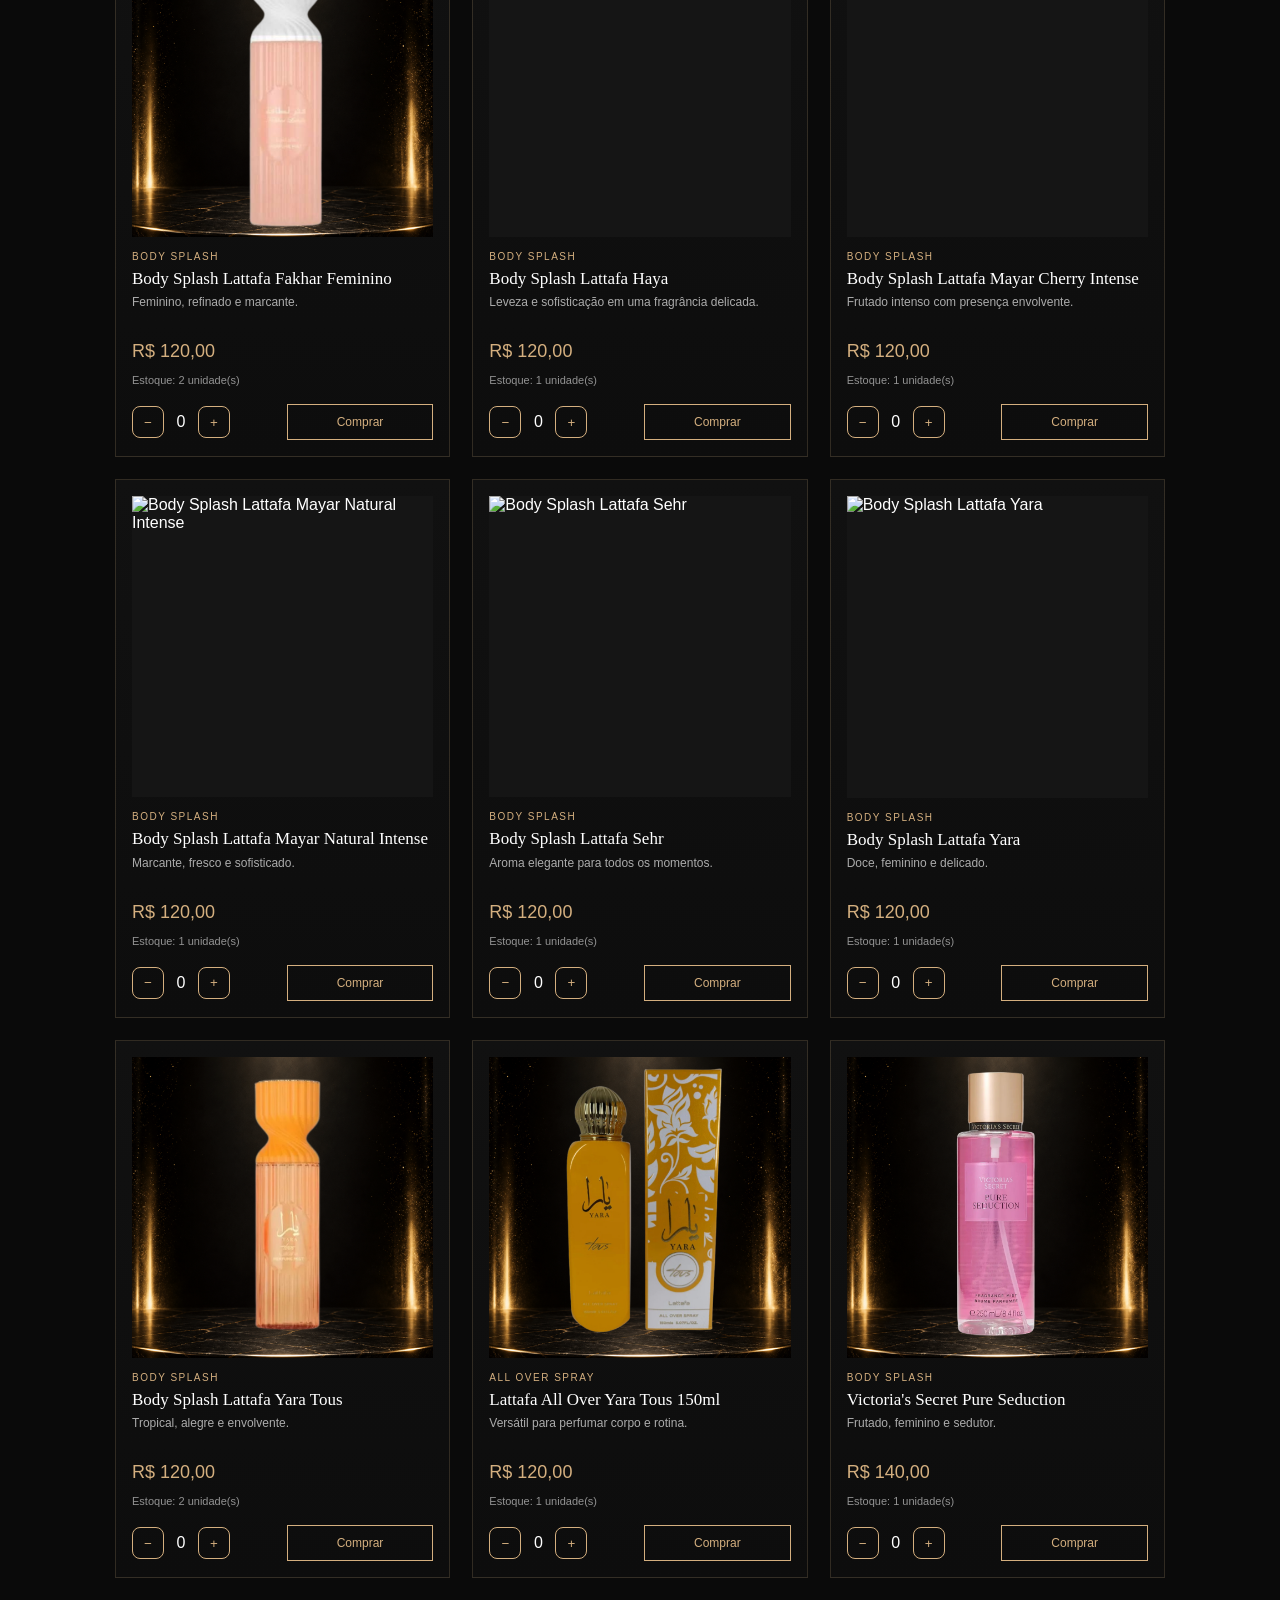
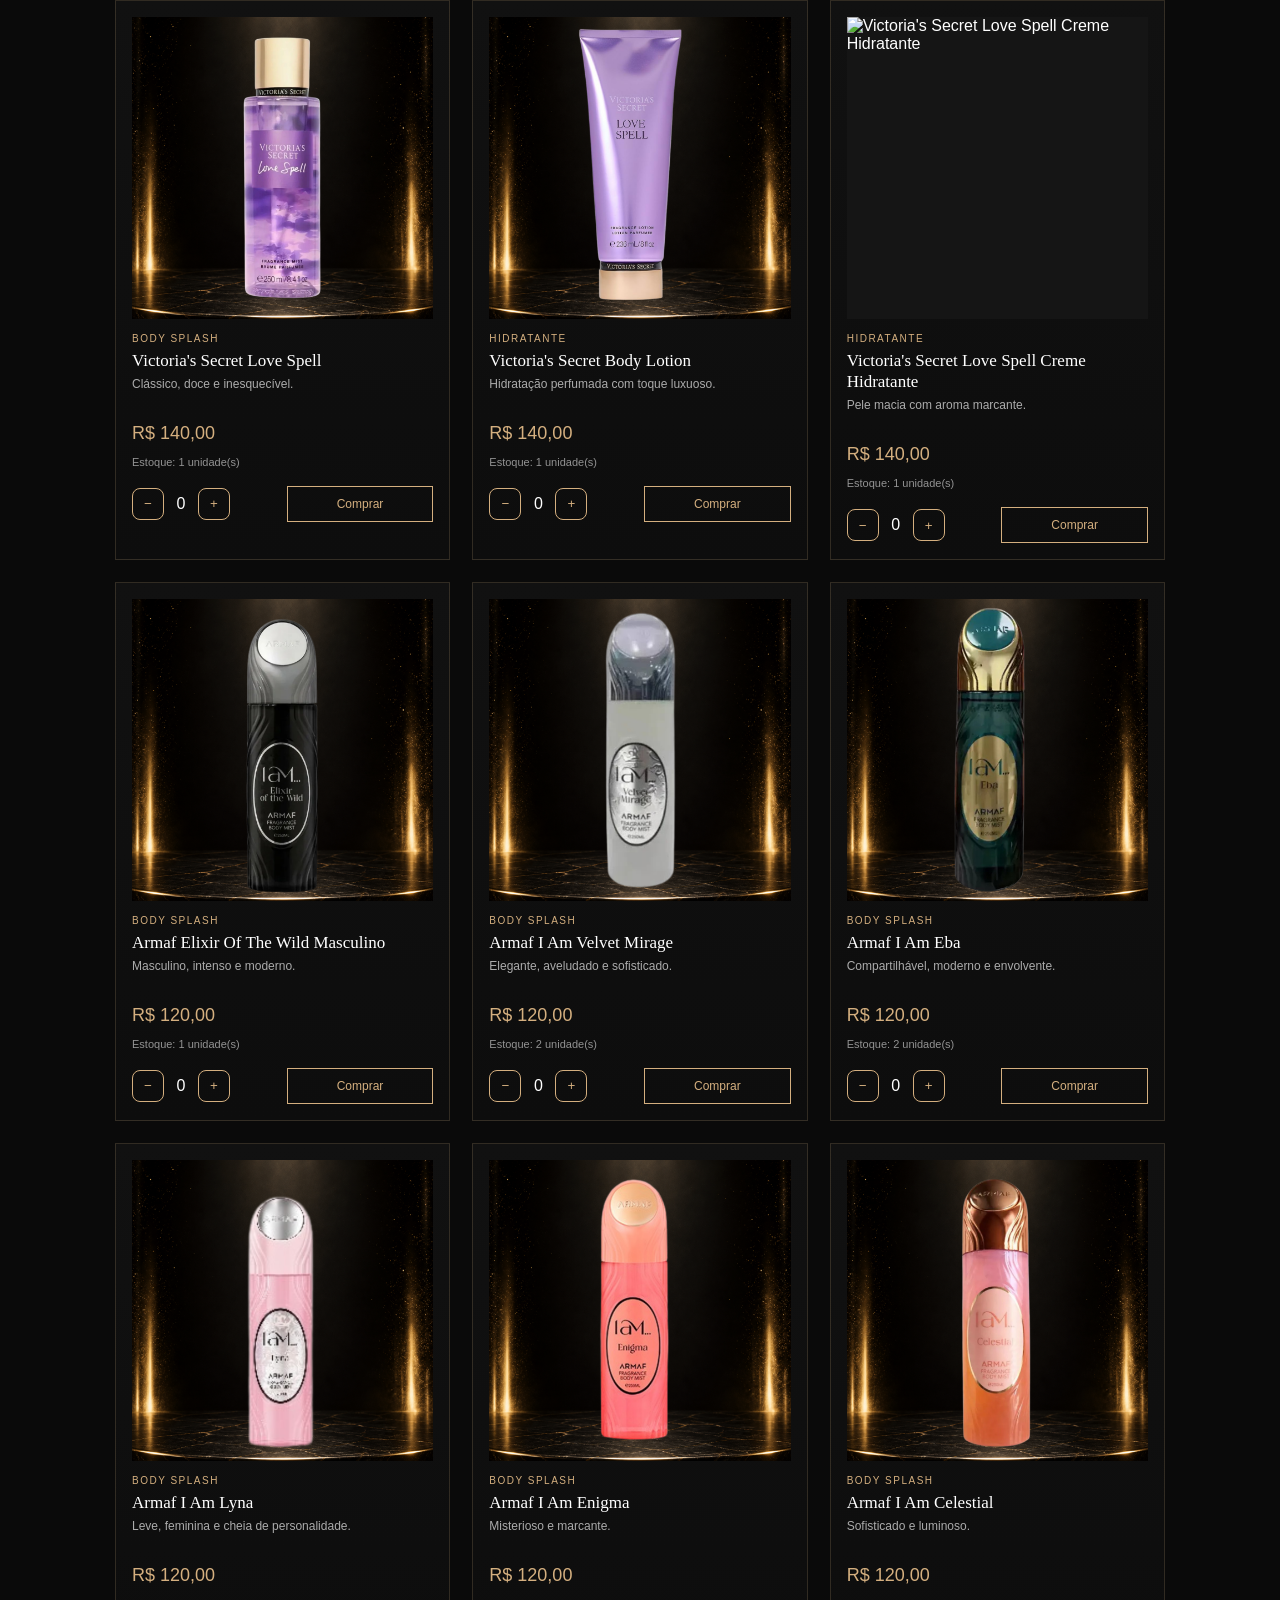
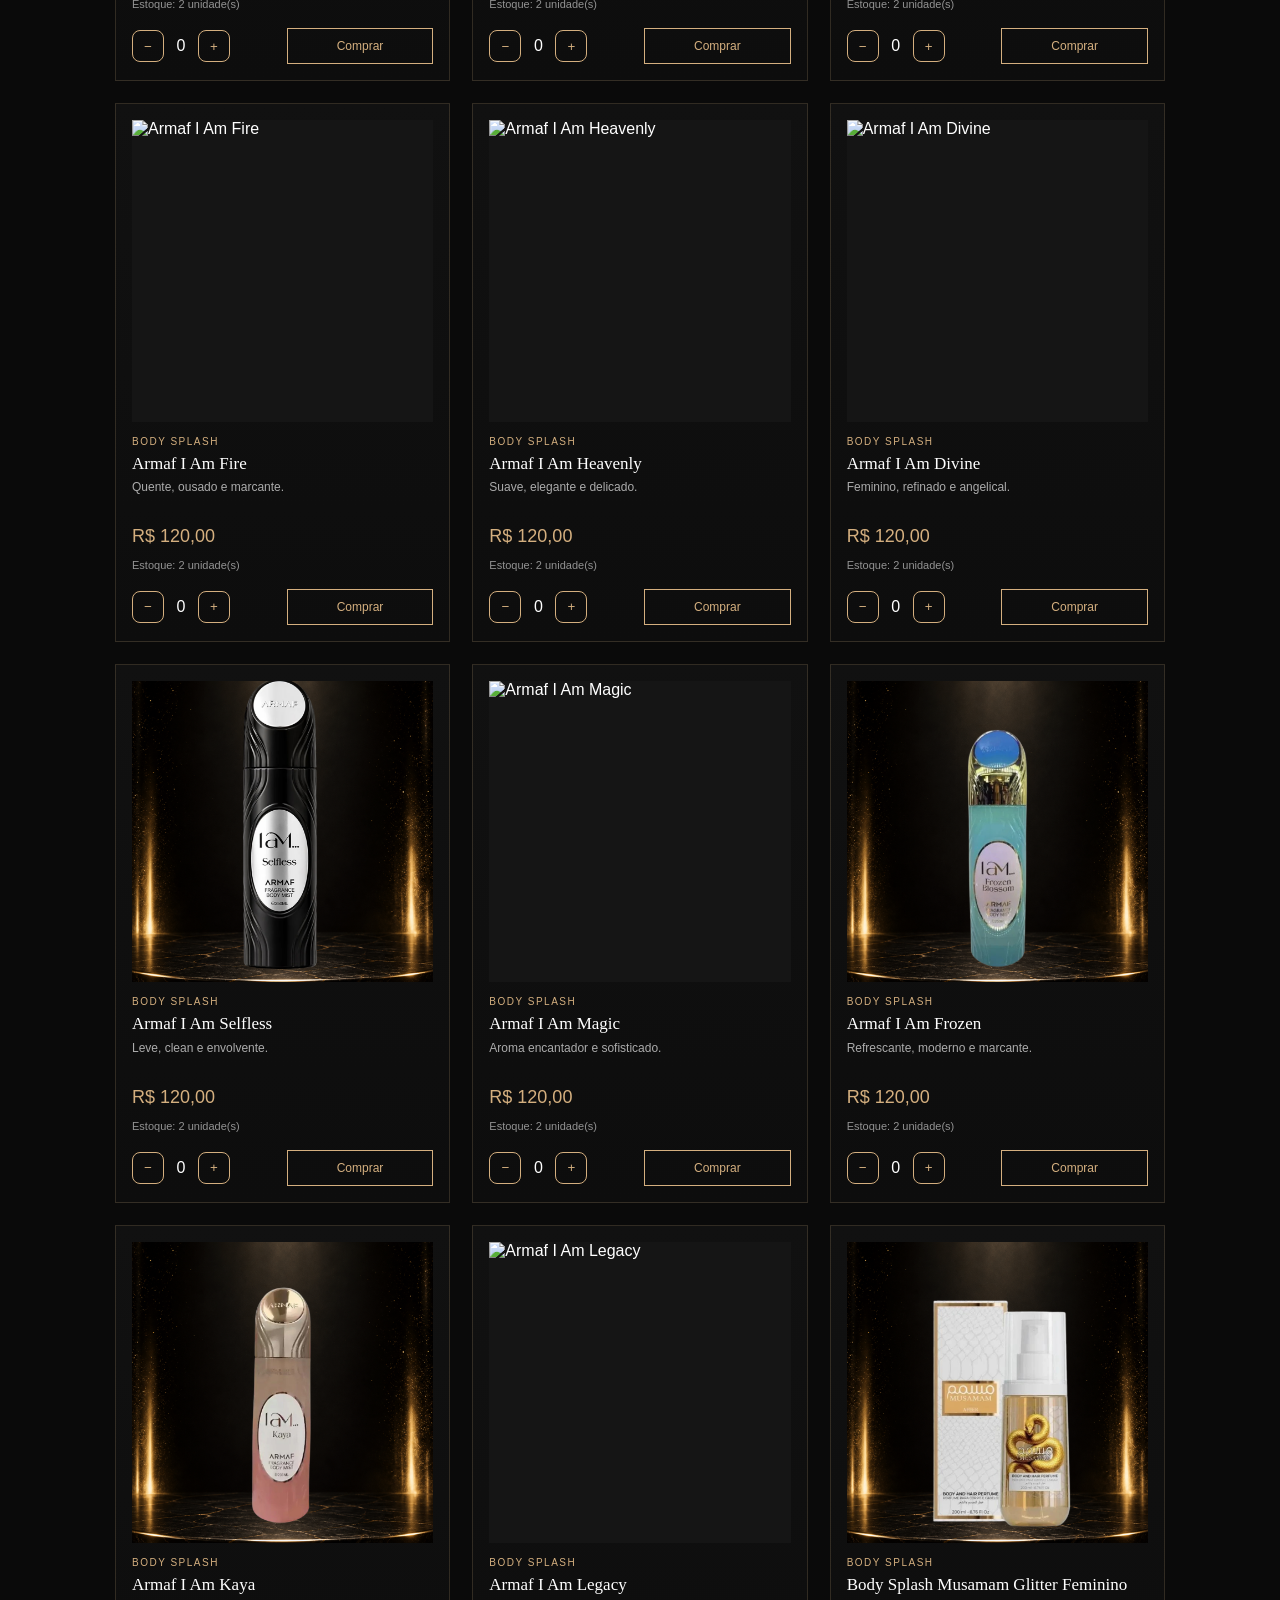
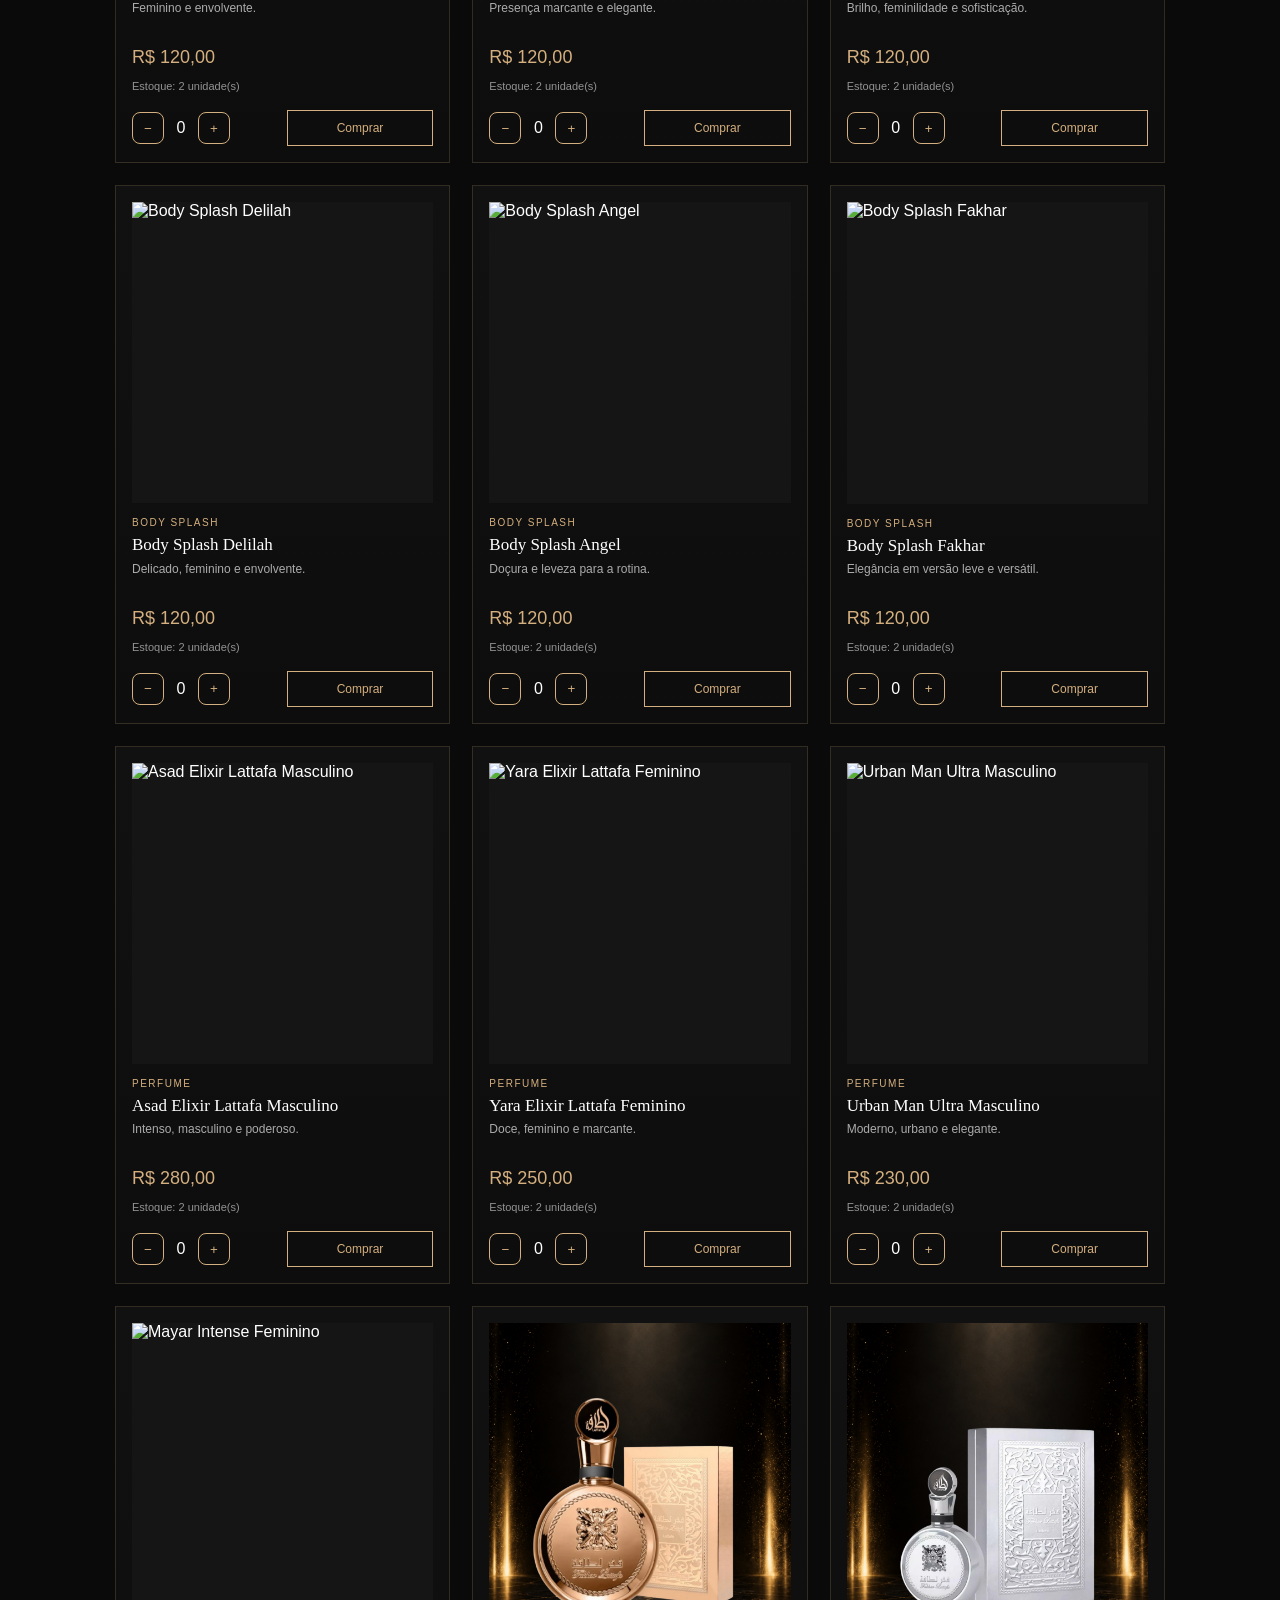
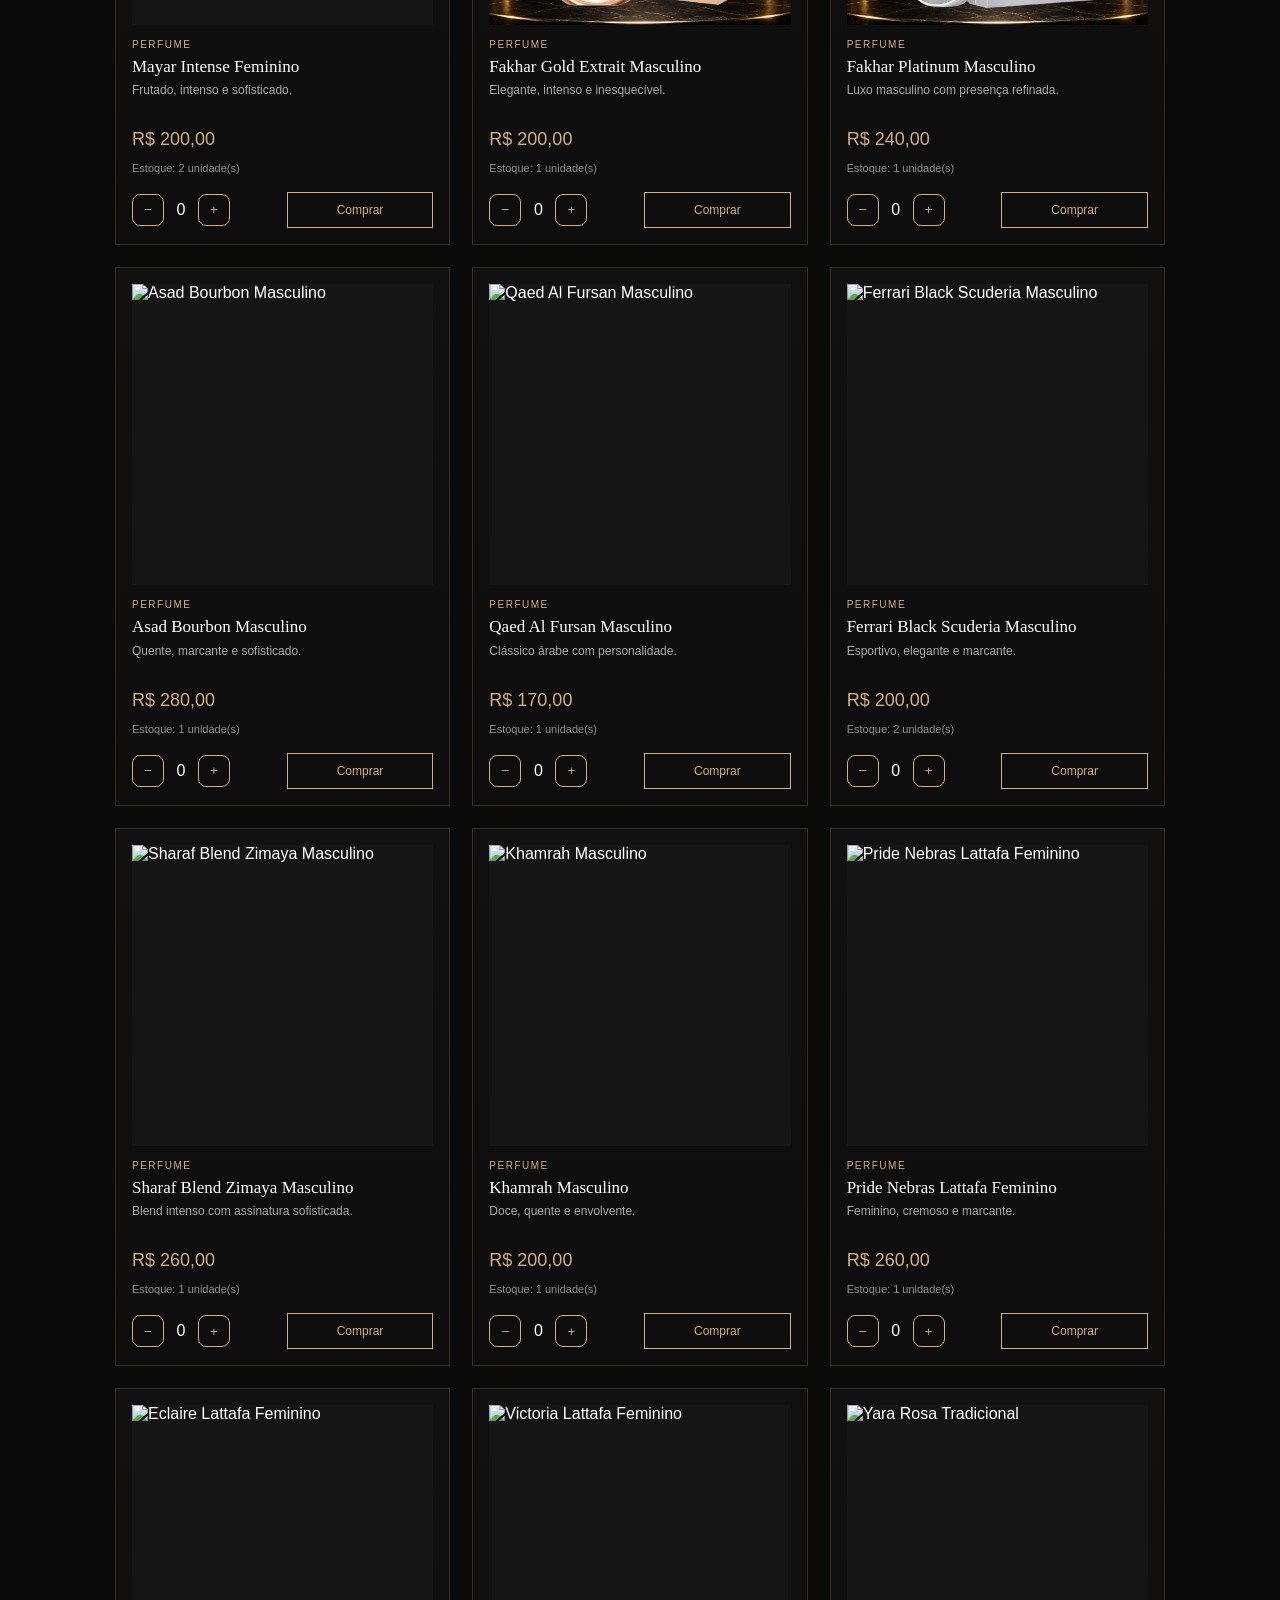
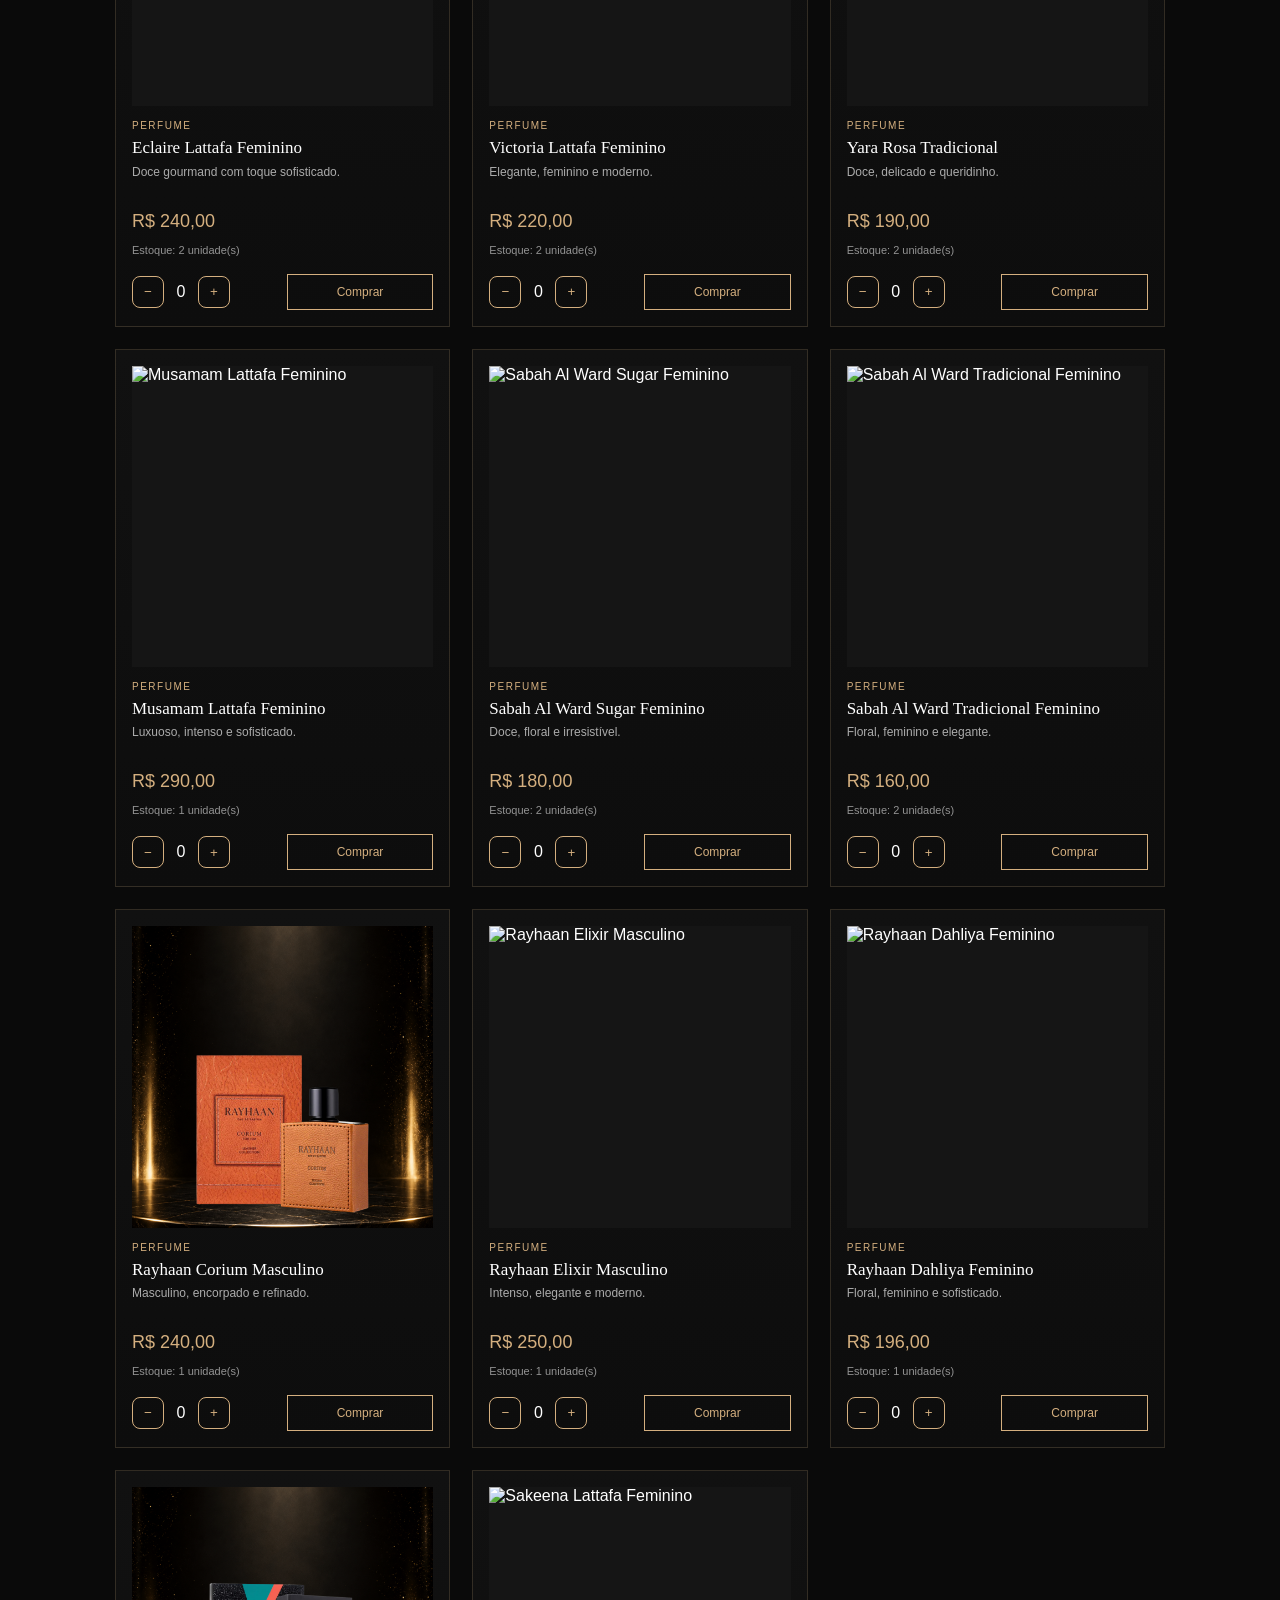
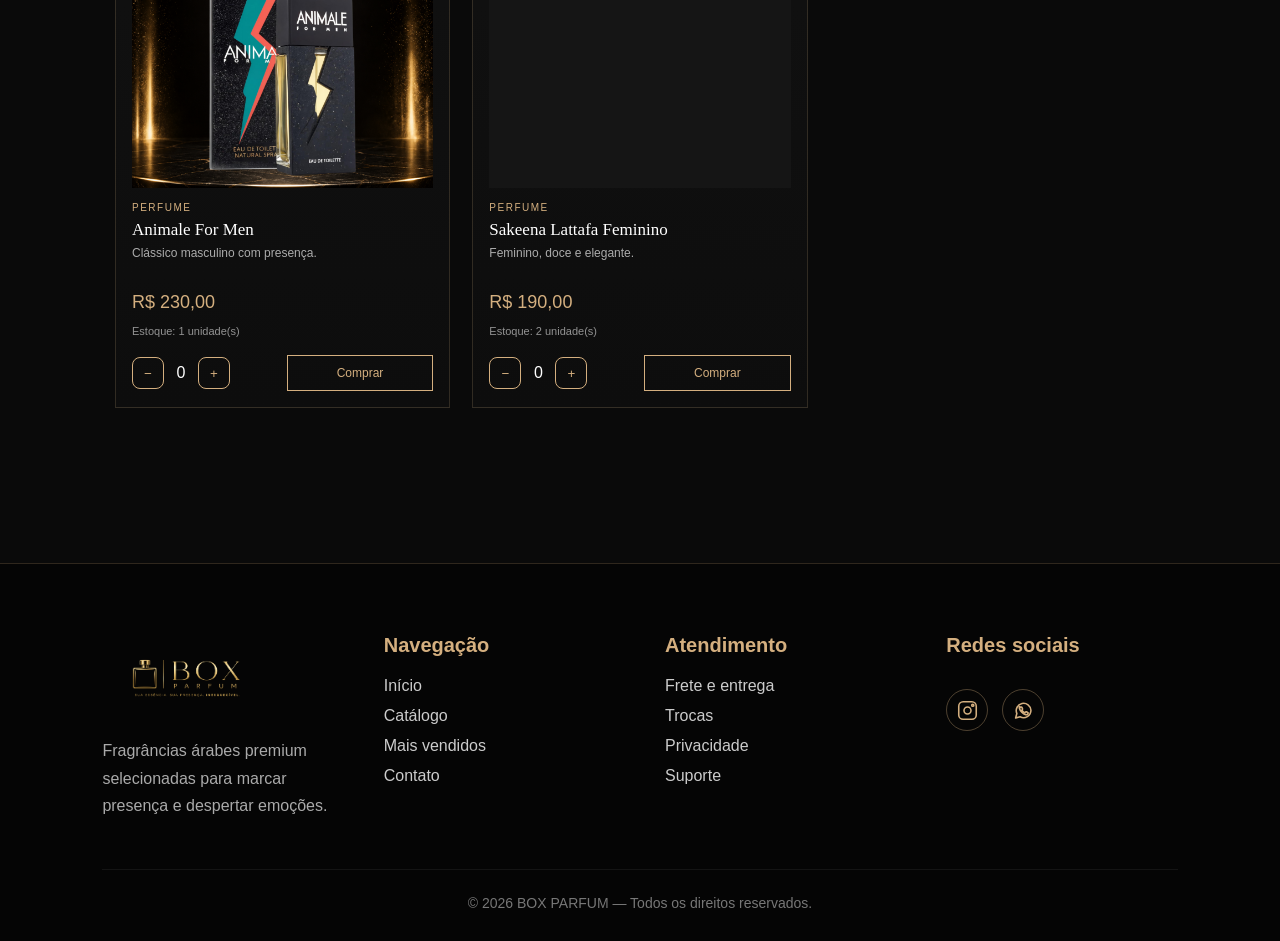
==== commit 8f029a1c: "corrige caminhos imagens" ====
--- a/index.html
+++ b/index.html
@@ -359,7 +359,7 @@
   {name:"Armaf I Am Frozen", category:"Body Splash", price:120, stock:2, image:"bsfrozen.png", desc:"Refrescante, moderno e marcante."},
   {name:"Armaf I Am Kaya", category:"Body Splash", price:120, stock:2, image:"bskaya.png", desc:"Feminino e envolvente."},
   {name:"Armaf I Am Legacy", category:"Body Splash", price:120, stock:2, image:"bslegacy.png", desc:"Presença marcante e elegante."},
-  {name:"Body Splash Musamam Glitter Feminino", category:"Body Splash", price:120, stock:2, image:"bsmusaman.png", desc:"Brilho, feminilidade e sofisticação."},
+  {name:"Body Splash Musamam Glitter Feminino", category:"Body Splash", price:120, stock:2, image:"musamsnglitter.png", desc:"Brilho, feminilidade e sofisticação."},
   {name:"Body Splash Delilah", category:"Body Splash", price:120, stock:2, image:"splashdalilah.png", desc:"Delicado, feminino e envolvente."},
   {name:"Body Splash Angel", category:"Body Splash", price:120, stock:2, image:"pangel.png", desc:"Doçura e leveza para a rotina."},
   {name:"Body Splash Fakhar", category:"Body Splash", price:120, stock:2, image:"splashfakhar.png", desc:"Elegância em versão leve e versátil."},
@@ -384,7 +384,7 @@
   {name:"Rayhaan Corium Masculino", category:"Perfume", price:240, stock:1, image:"prayhaamcorium.png", desc:"Masculino, encorpado e refinado."},
   {name:"Rayhaan Elixir Masculino", category:"Perfume", price:250, stock:1, image:"orayhaamelixir.png", desc:"Intenso, elegante e moderno."},
   {name:"Rayhaan Dahliya Feminino", category:"Perfume", price:196, stock:1, image:"rayhaandahliya.png", desc:"Floral, feminino e sofisticado."},
-  {name:"Animale For Men", category:"Perfume", price:230, stock:1, image:"panimaleformen.png", desc:"Clássico masculino com presença."},
+  {name:"Animale For Men", category:"Perfume", price:230, stock:1, image:"oanimaleformen.png", desc:"Clássico masculino com presença."},
   {name:"Sakeena Lattafa Feminino", category:"Perfume", price:190, stock:2, image:"psakeena.png", desc:"Feminino, doce e elegante."}
 ];
 
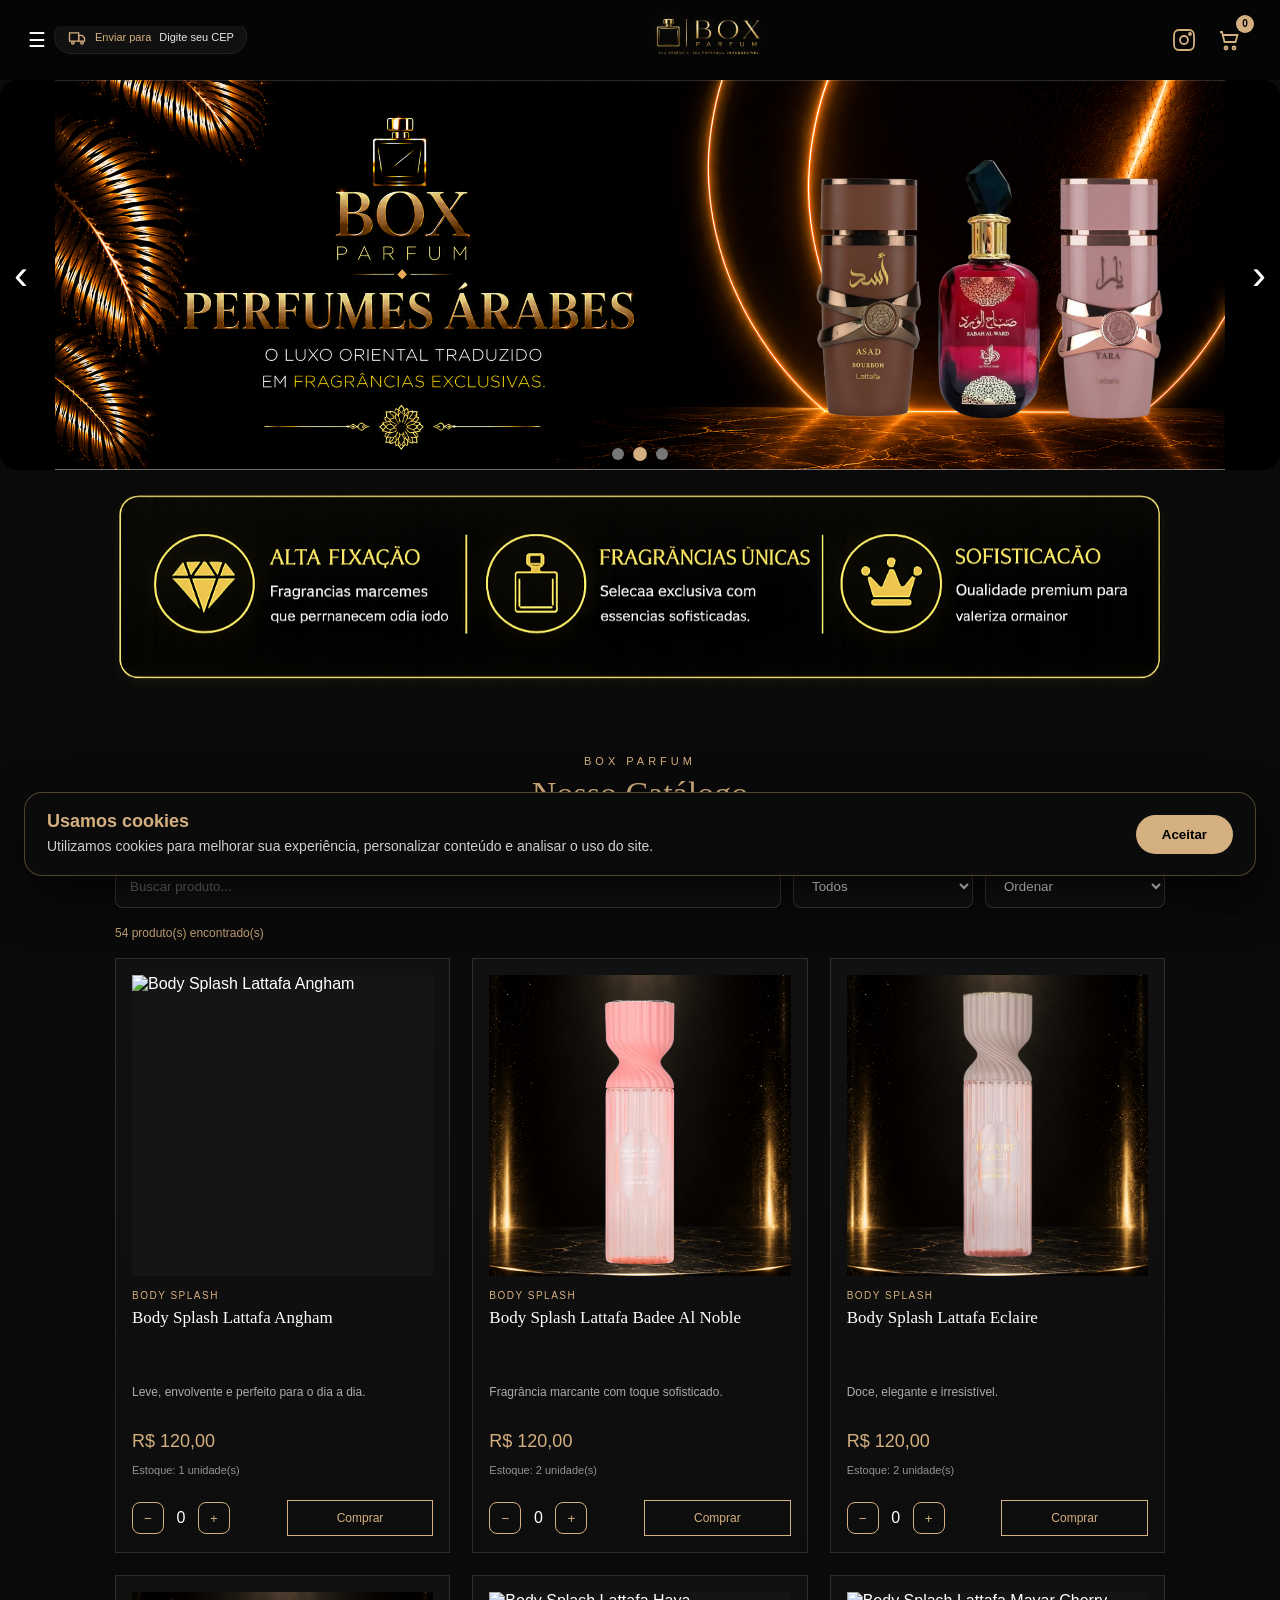
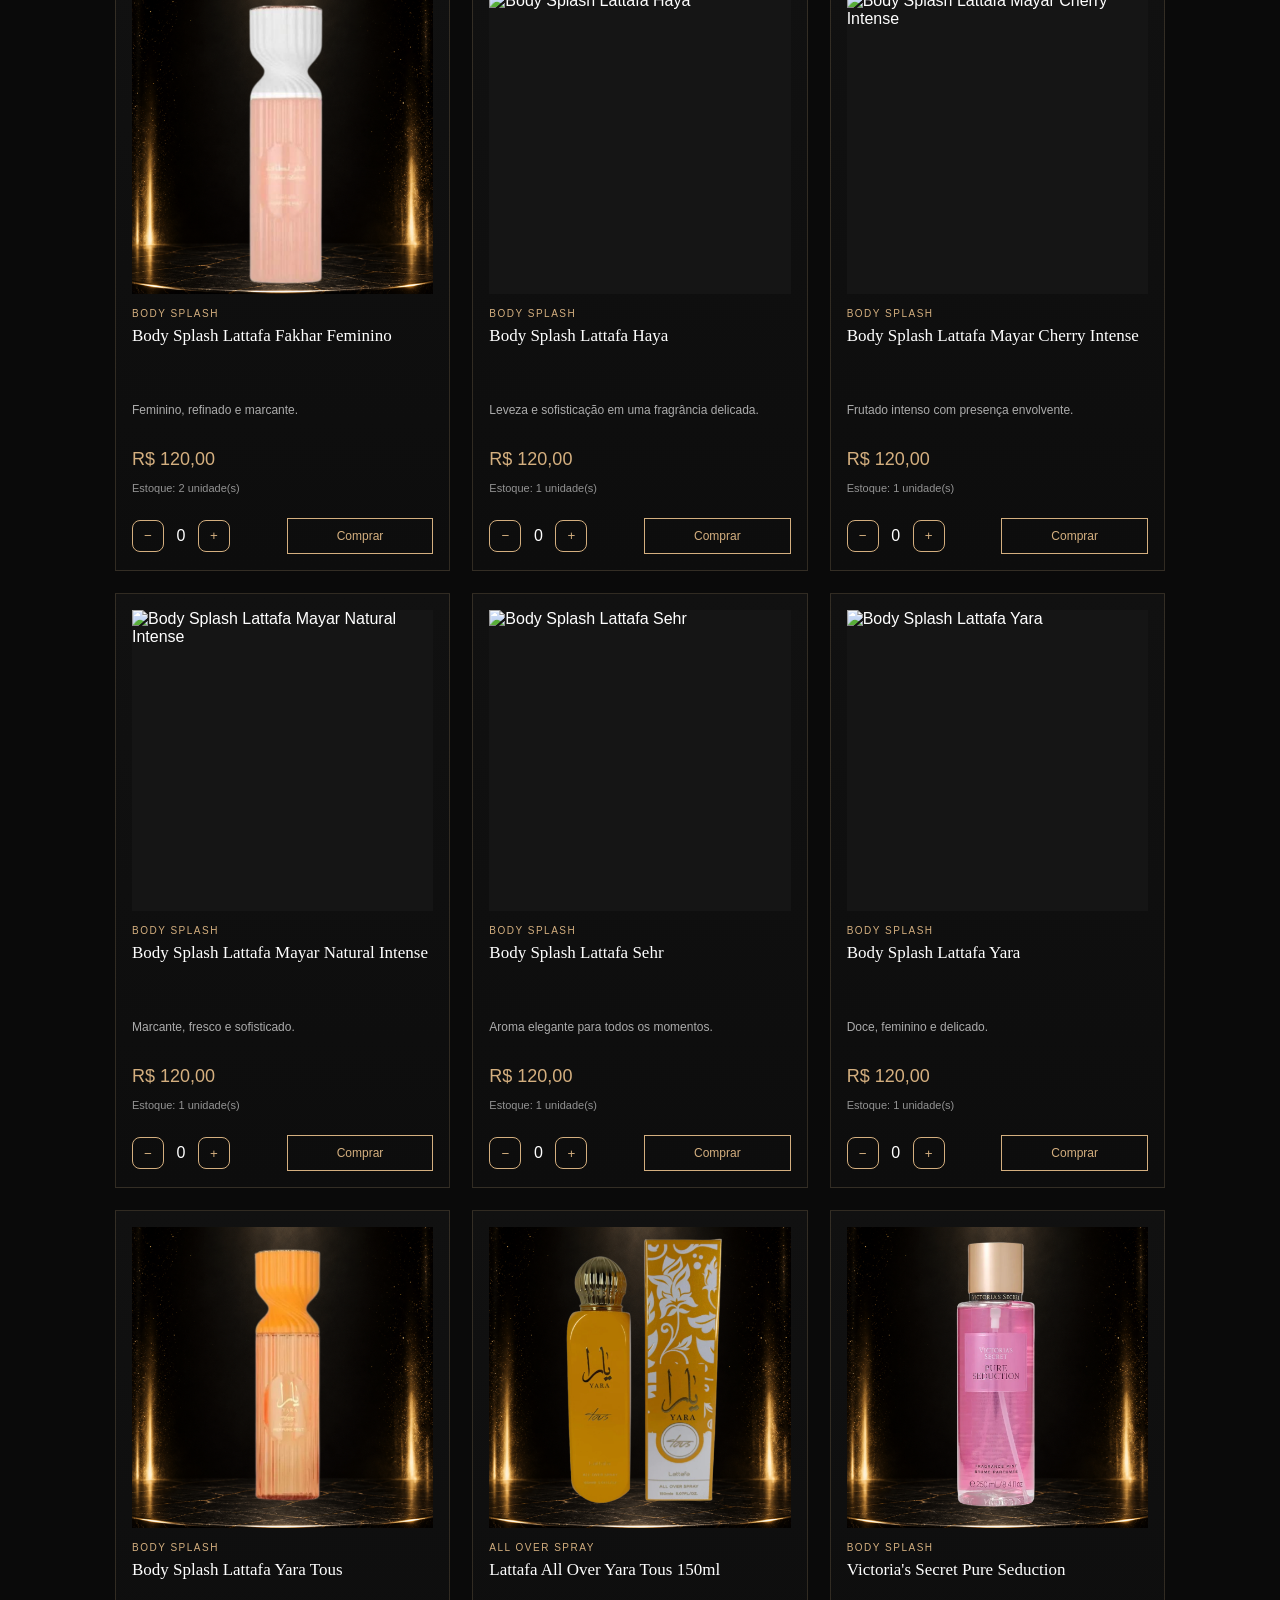
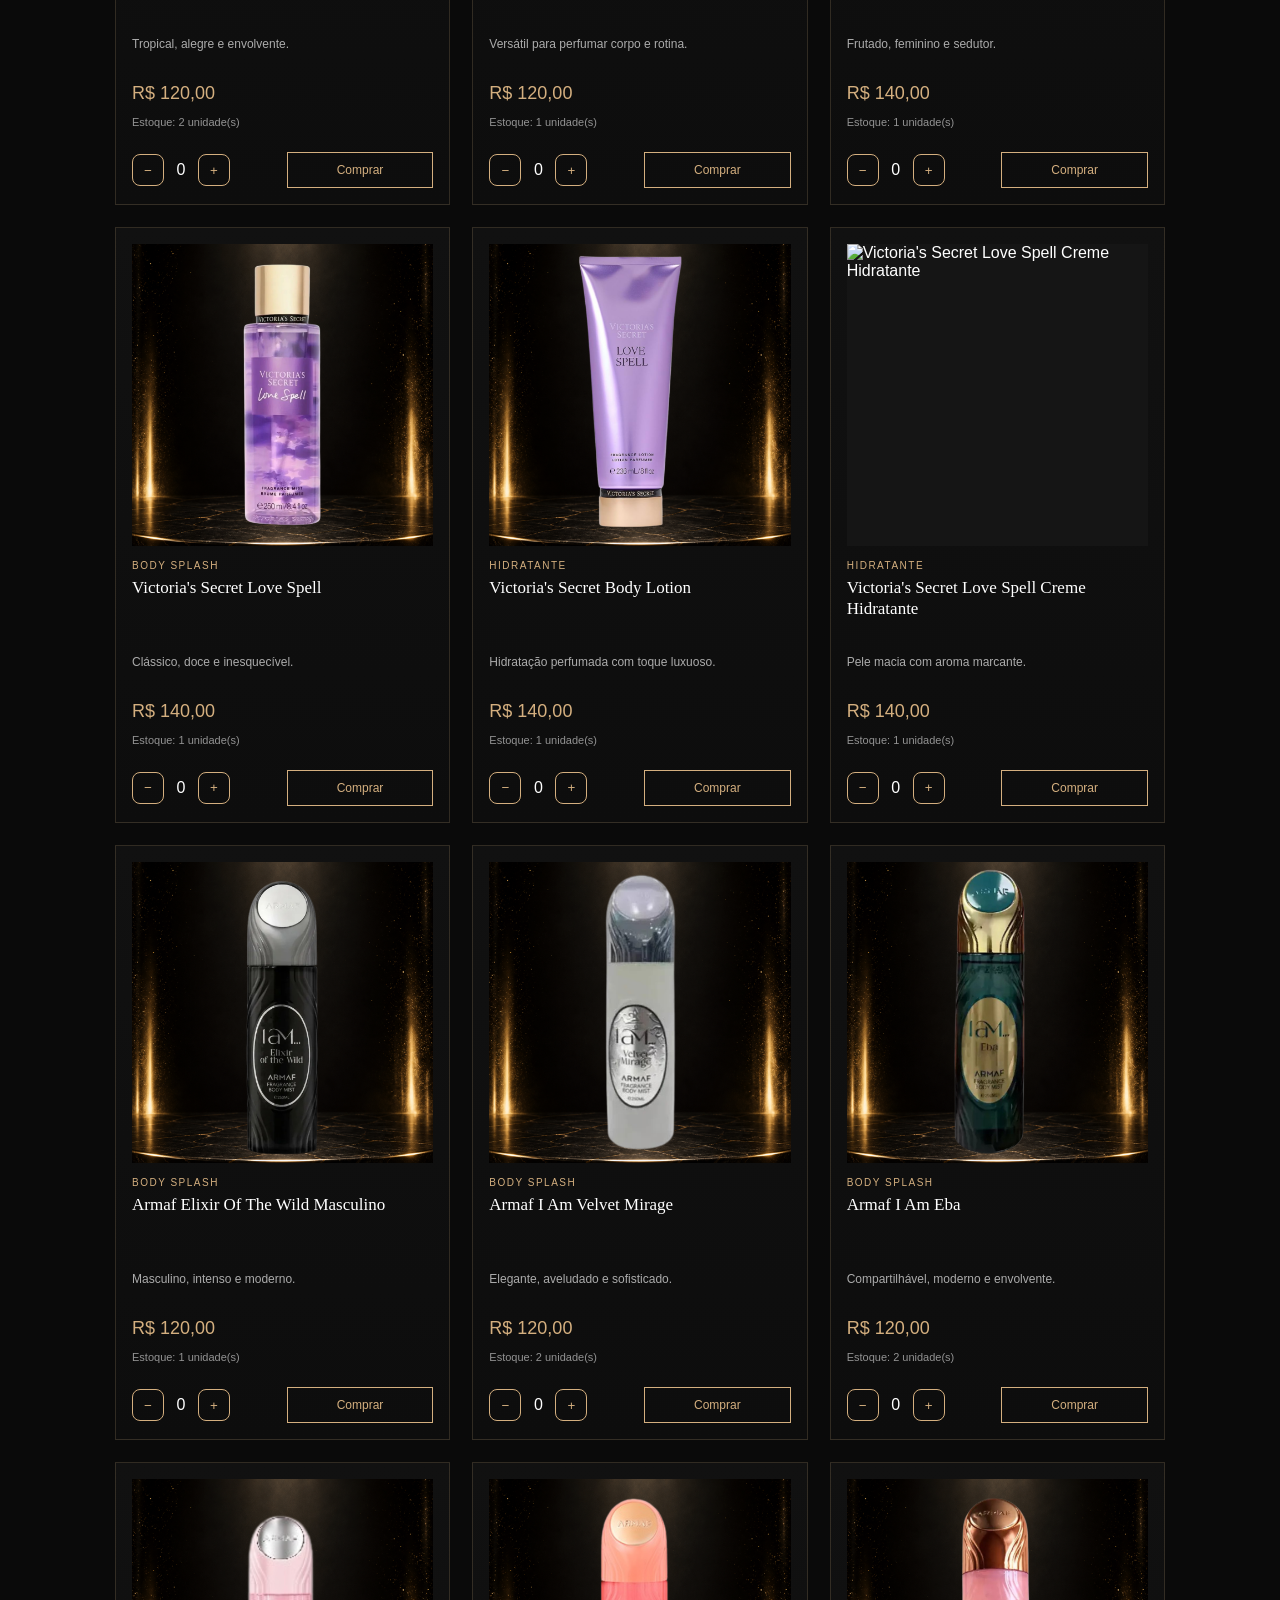
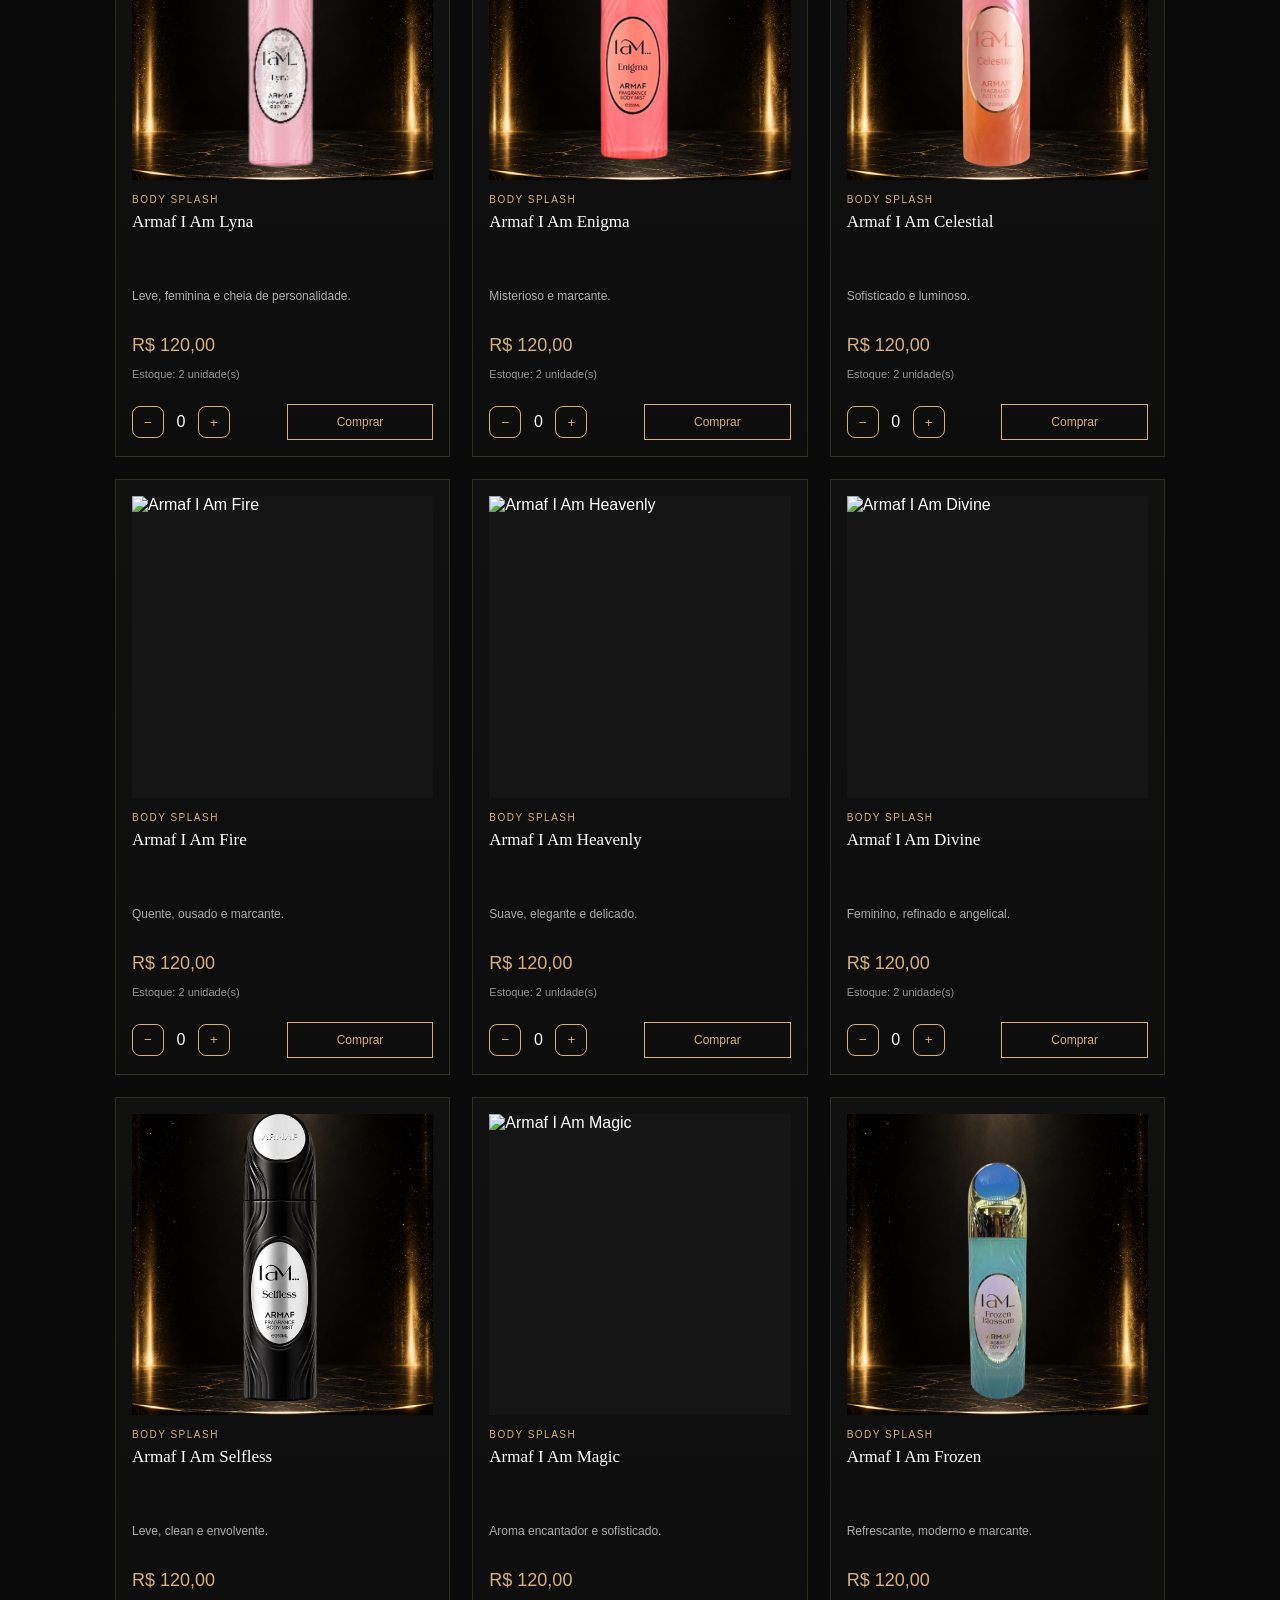
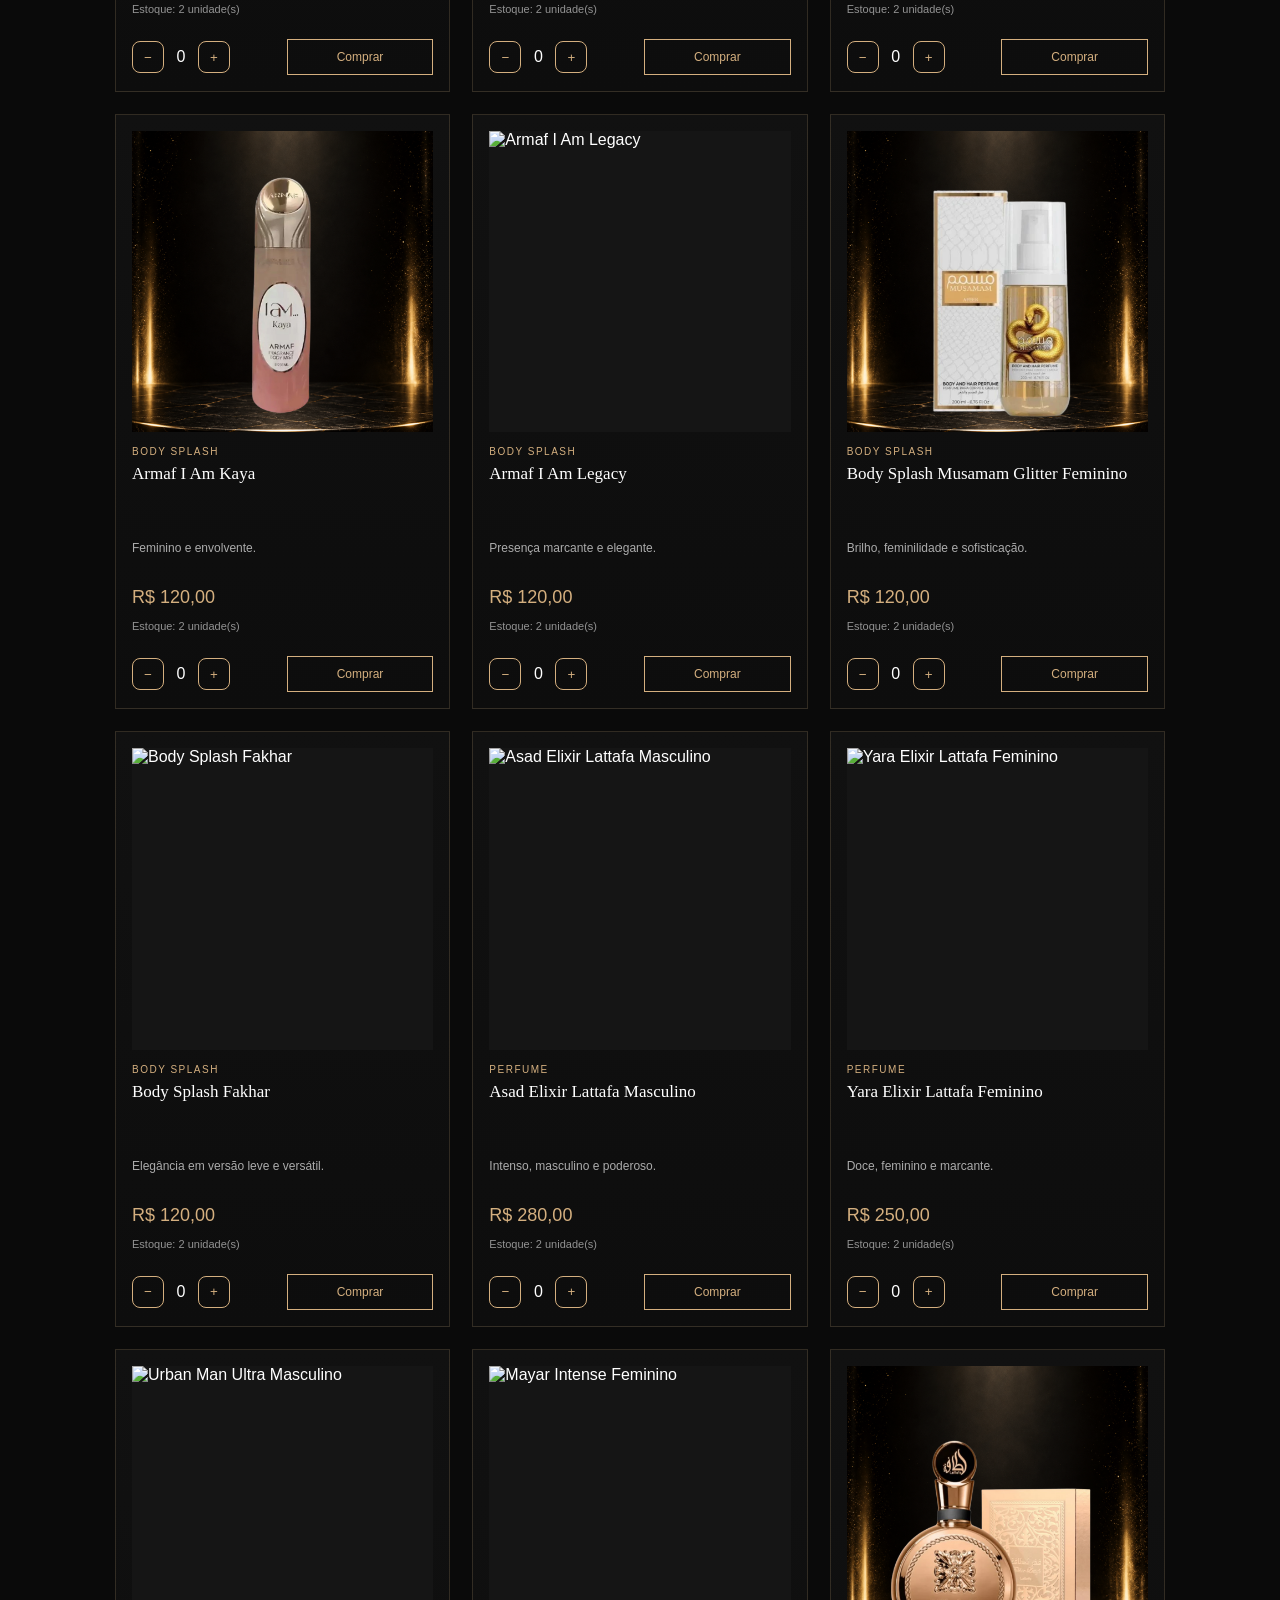
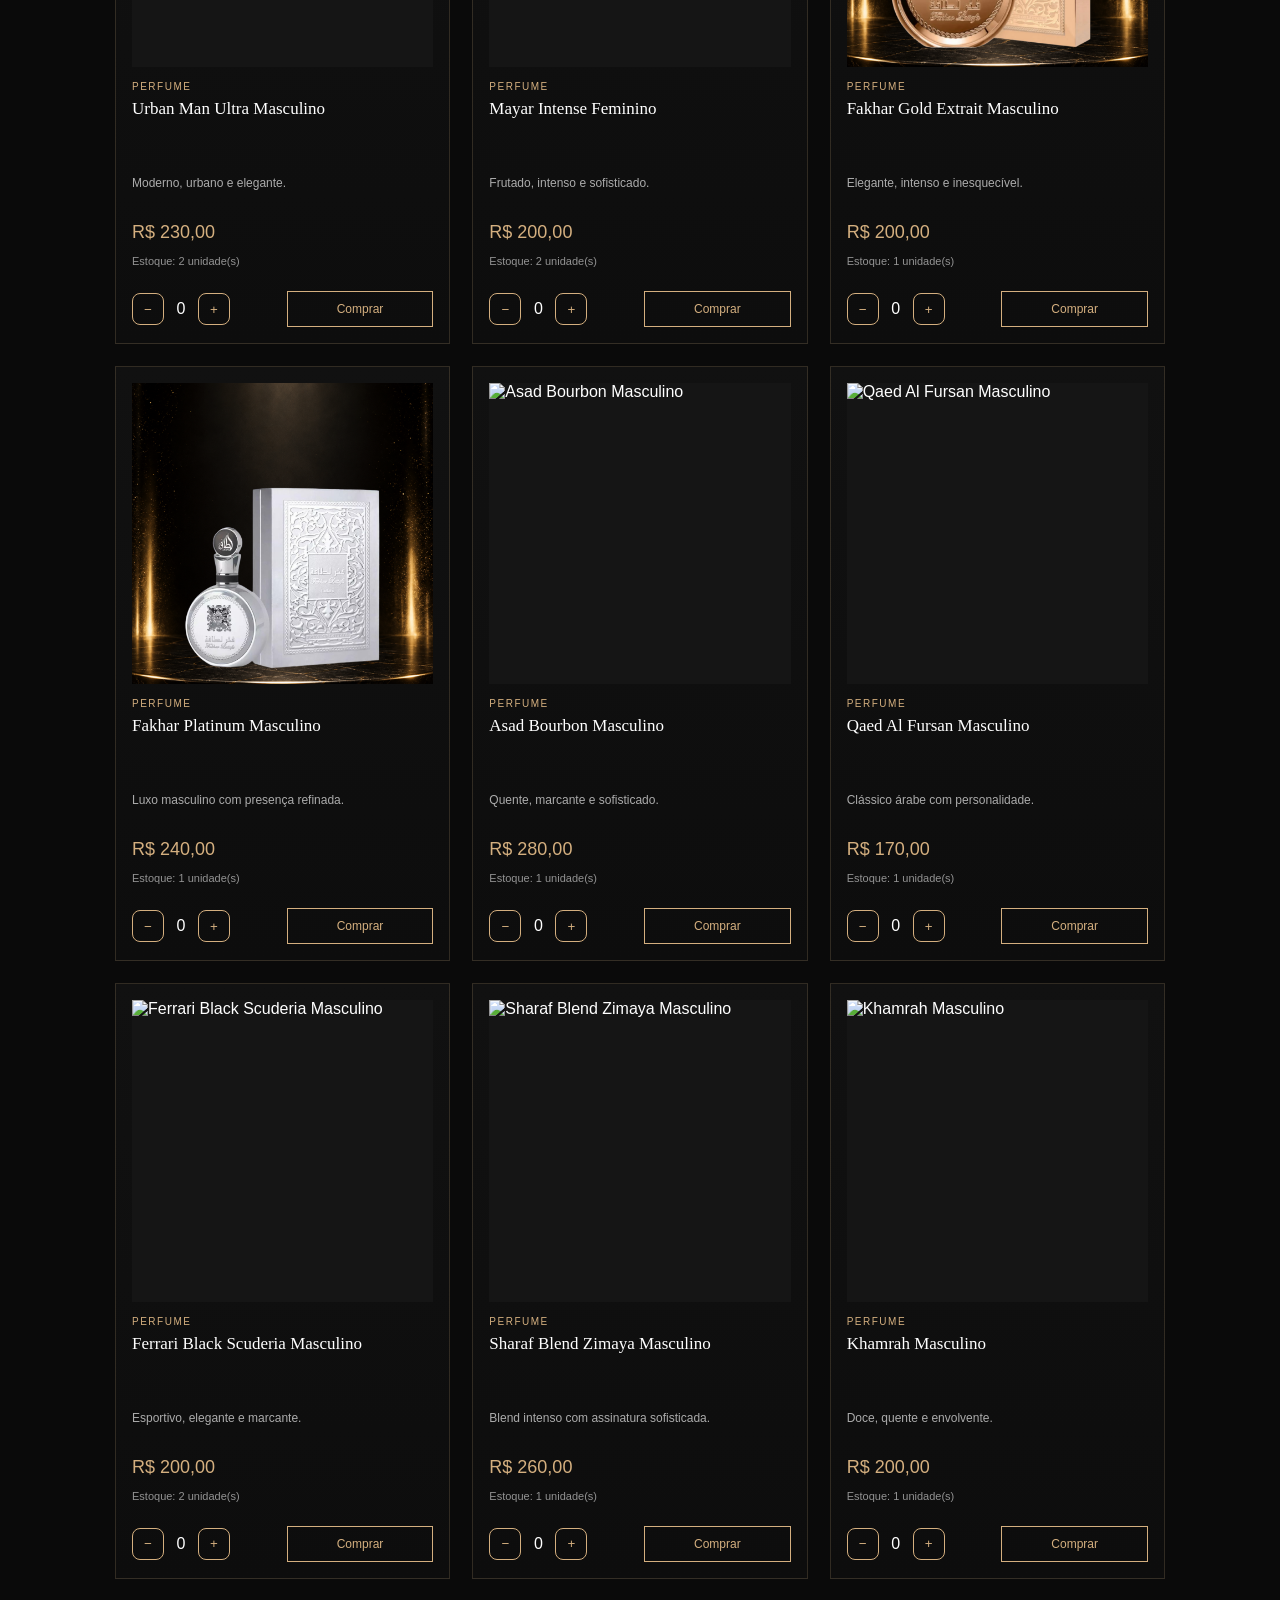
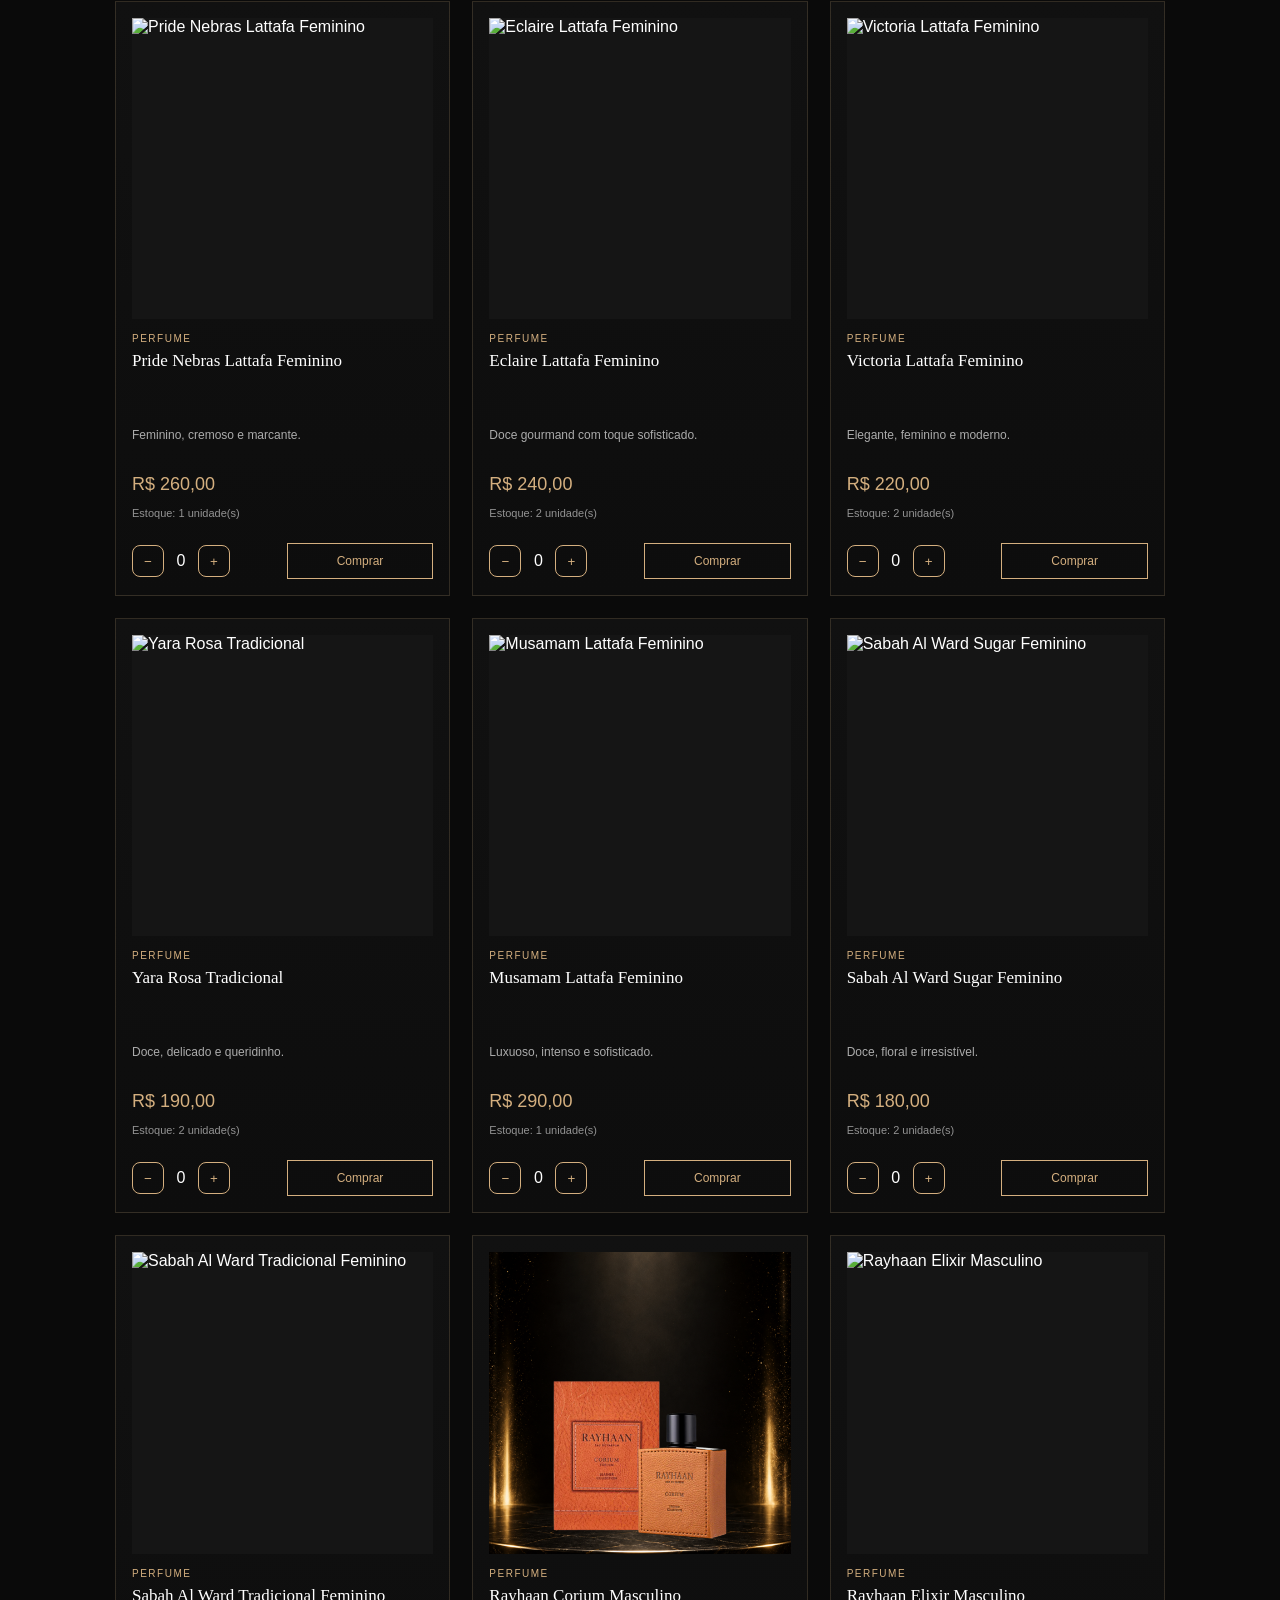
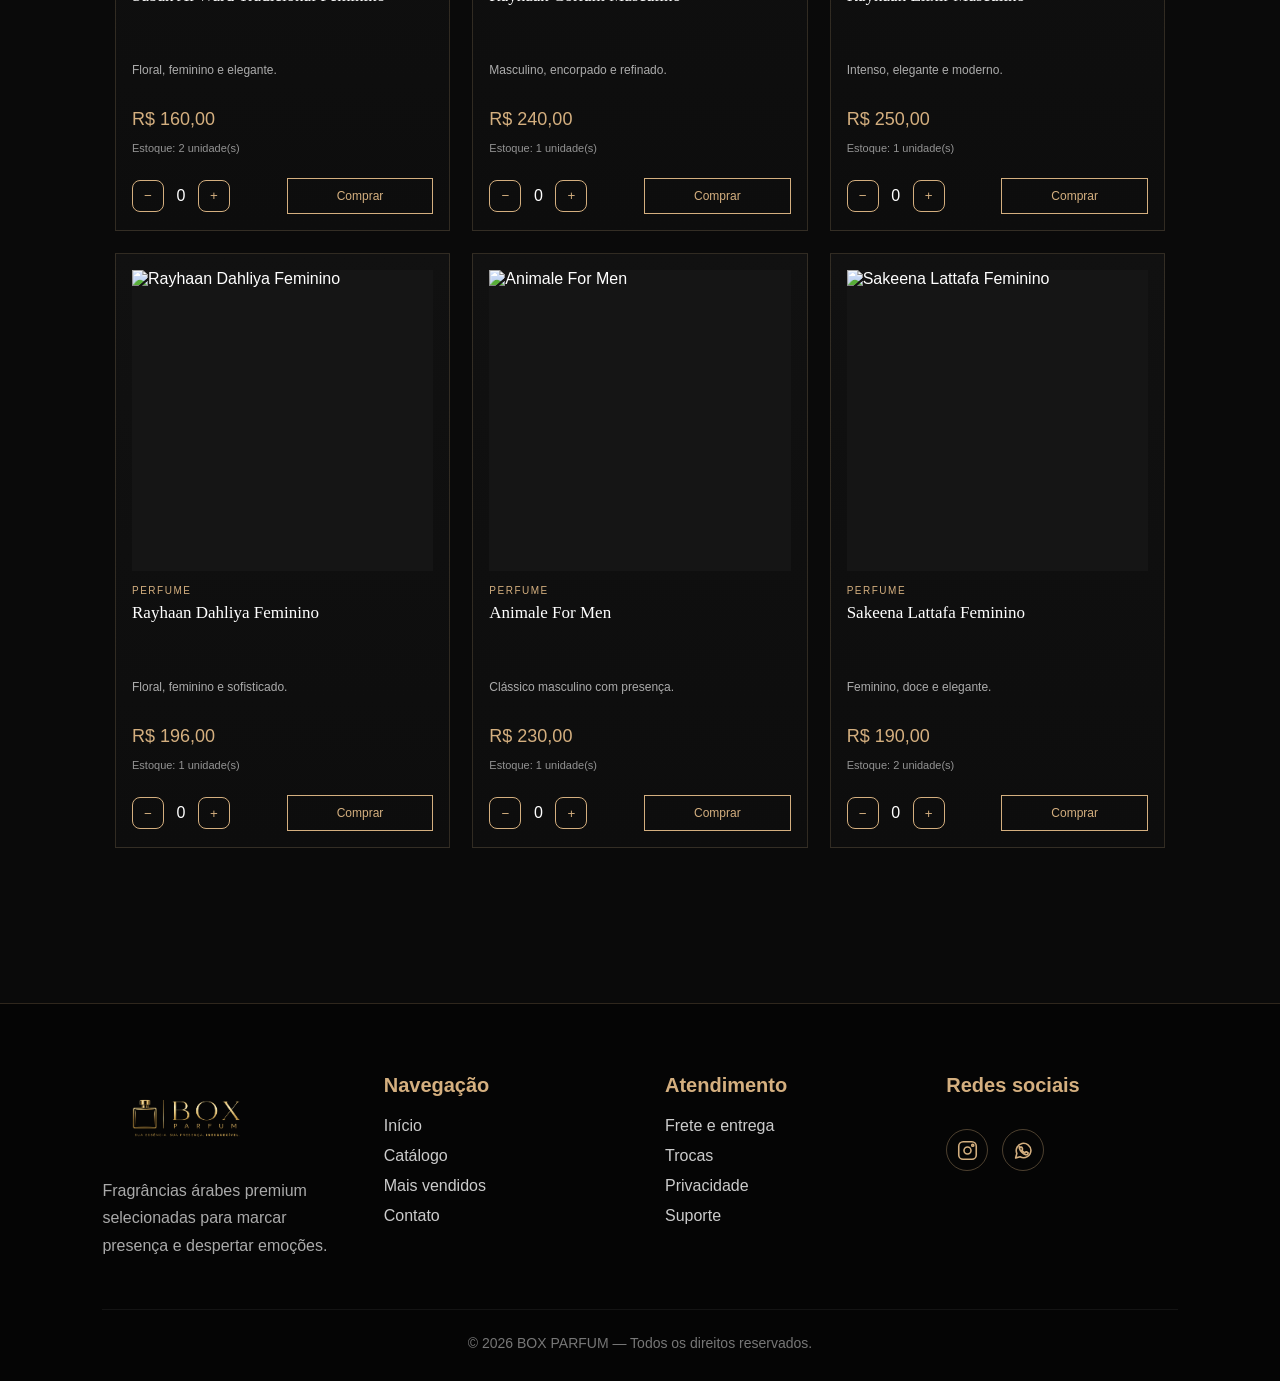
==== commit 71ea44c1: "Removidos 2 produtos do catálogo Box Parfum" ====
--- a/index.html
+++ b/index.html
@@ -327,6 +327,7 @@
   .products{grid-template-columns:1fr;}
 }
 </style>
+
 
 <script>
 const productsData = [
@@ -360,8 +361,6 @@
   {name:"Armaf I Am Kaya", category:"Body Splash", price:120, stock:2, image:"bskaya.png", desc:"Feminino e envolvente."},
   {name:"Armaf I Am Legacy", category:"Body Splash", price:120, stock:2, image:"bslegacy.png", desc:"Presença marcante e elegante."},
   {name:"Body Splash Musamam Glitter Feminino", category:"Body Splash", price:120, stock:2, image:"musamsnglitter.png", desc:"Brilho, feminilidade e sofisticação."},
-  {name:"Body Splash Delilah", category:"Body Splash", price:120, stock:2, image:"splashdalilah.png", desc:"Delicado, feminino e envolvente."},
-  {name:"Body Splash Angel", category:"Body Splash", price:120, stock:2, image:"pangel.png", desc:"Doçura e leveza para a rotina."},
   {name:"Body Splash Fakhar", category:"Body Splash", price:120, stock:2, image:"splashfakhar.png", desc:"Elegância em versão leve e versátil."},
   {name:"Asad Elixir Lattafa Masculino", category:"Perfume", price:280, stock:2, image:"pasaadelixir.png", desc:"Intenso, masculino e poderoso."},
   {name:"Yara Elixir Lattafa Feminino", category:"Perfume", price:250, stock:2, image:"pyaraelixir.png", desc:"Doce, feminino e marcante."},
@@ -384,7 +383,7 @@
   {name:"Rayhaan Corium Masculino", category:"Perfume", price:240, stock:1, image:"prayhaamcorium.png", desc:"Masculino, encorpado e refinado."},
   {name:"Rayhaan Elixir Masculino", category:"Perfume", price:250, stock:1, image:"orayhaamelixir.png", desc:"Intenso, elegante e moderno."},
   {name:"Rayhaan Dahliya Feminino", category:"Perfume", price:196, stock:1, image:"rayhaandahliya.png", desc:"Floral, feminino e sofisticado."},
-  {name:"Animale For Men", category:"Perfume", price:230, stock:1, image:"oanimaleformen.png", desc:"Clássico masculino com presença."},
+  {name:"Animale For Men", category:"Perfume", price:230, stock:1, image:"oanimaleformena.png", desc:"Clássico masculino com presença."},
   {name:"Sakeena Lattafa Feminino", category:"Perfume", price:190, stock:2, image:"psakeena.png", desc:"Feminino, doce e elegante."}
 ];
 
--- a/style.css
+++ b/style.css
@@ -592,11 +592,25 @@
 }
 
 .card{
-  background:linear-gradient(180deg,#111,#0d0d0d);
-  border:1px solid rgba(212,175,127,.18);
-  padding:16px;
-  text-align:left;
-  transition:.25s ease;
+  display:flex;
+  flex-direction:column;
+  height:100%;
+}
+
+.card h3{
+  min-height:72px;
+}
+
+.card p{
+  min-height:48px;
+}
+
+.stock{
+  min-height:24px;
+}
+
+.actions{
+  margin-top:auto;
 }
 
 .card:hover{
@@ -630,42 +644,12 @@
   margin-bottom:6px;
 }
 
-.card h3{
-  color:#fff;
-  font-size:17px;
-  line-height:1.25;
-  margin-bottom:6px;
-  font-family:Georgia,serif;
-  font-weight:400;
-}
-
-.card p{
-  color:#fff;
-  opacity:.65;
-  font-size:12px;
-  min-height:34px;
-}
 
 .price{
   display:block;
   color:#d4af7f;
   font-size:18px;
   margin:12px 0;
-}
-
-.stock{
-  color:#fff;
-  opacity:.55;
-  font-size:11px;
-  margin-bottom:12px;
-}
-
-.actions{
-  display:flex;
-  align-items:center;
-  justify-content:space-between;
-  gap:10px;
-  margin-top:18px;
 }
 
 .product-actions{
@@ -1154,15 +1138,6 @@
    MOBILE GERAL
 ========================= */
 
-@media(max-width:850px){
-  .catalog-tools{
-    grid-template-columns:1fr;
-  }
-
-  .products{
-    grid-template-columns:repeat(2,1fr);
-  }
-}
 
 @media(max-width:768px){
 
@@ -1269,47 +1244,98 @@
     font-size:13px;
   }
 
-  .products{
-    display:grid;
-    grid-template-columns:repeat(2,1fr);
-    gap:14px;
-    padding:0 12px;
-  }
-
-  .card{
-    width:100%;
-    padding:10px;
-    border-radius:12px;
-  }
-
-  .product-img-box{
-    width:100%;
-    height:170px;
-    overflow:hidden;
-  }
-
-  .card h3{
-    font-size:13px;
-    line-height:1.2;
-  }
-
-  .card p{
-    font-size:11px;
-    line-height:1.25;
-  }
-
-  .price{
-    font-size:15px;
-  }
-
-  .card button{
-    font-size:11px;
-    padding:9px 6px;
-  }
-
-  .actions{
-    gap:8px;
-  }
+
+.products{
+  max-width:1050px;
+  margin:auto;
+
+  display:grid !important;
+
+  grid-template-columns:1fr 1fr !important;
+
+  gap:12px;
+
+  padding:0 12px;
+}
+
+.card{
+  display:flex;
+  flex-direction:column;
+  height:100%;
+  justify-content:space-between;
+}
+
+.card{
+  display:flex;
+  flex-direction:column;
+  justify-content:space-between;
+  height:100%;
+  overflow:hidden;
+}
+
+.card h3{
+  min-height:78px;
+  font-size:13px;
+  line-height:1.3;
+}
+
+.card p{
+  min-height:60px;
+  font-size:11px;
+  line-height:1.4;
+}
+
+.stock{
+  min-height:22px;
+}
+
+.actions{
+  margin-top:auto;
+}
+
+
+.stock{
+  min-height:22px;
+}
+
+.actions{
+  margin-top:auto;
+} 
+.product-img-box{
+  height:150px;
+}
+
+.price{
+  font-size:15px;
+}
+
+.actions{
+  display:flex !important;
+  flex-direction:column !important;
+  width:100% !important;
+  gap:10px !important;
+}
+
+.product-actions{
+  display:grid !important;
+  grid-template-columns:36px 1fr 36px !important;
+  align-items:center !important;
+  gap:6px !important;
+  width:100% !important;
+}
+
+.product-actions button{
+  width:36px !important;
+  height:36px !important;
+  padding:0 !important;
+}
+
+.buy{
+  display:block !important;
+  width:100% !important;
+  max-width:100% !important;
+  box-sizing:border-box !important;
+}
 
   .elisa-toggle{
     width:50px;
@@ -1332,7 +1358,6 @@
   }
 
   .footer-container{
-    grid-template-columns:1fr;
     gap:32px;
   }
 
